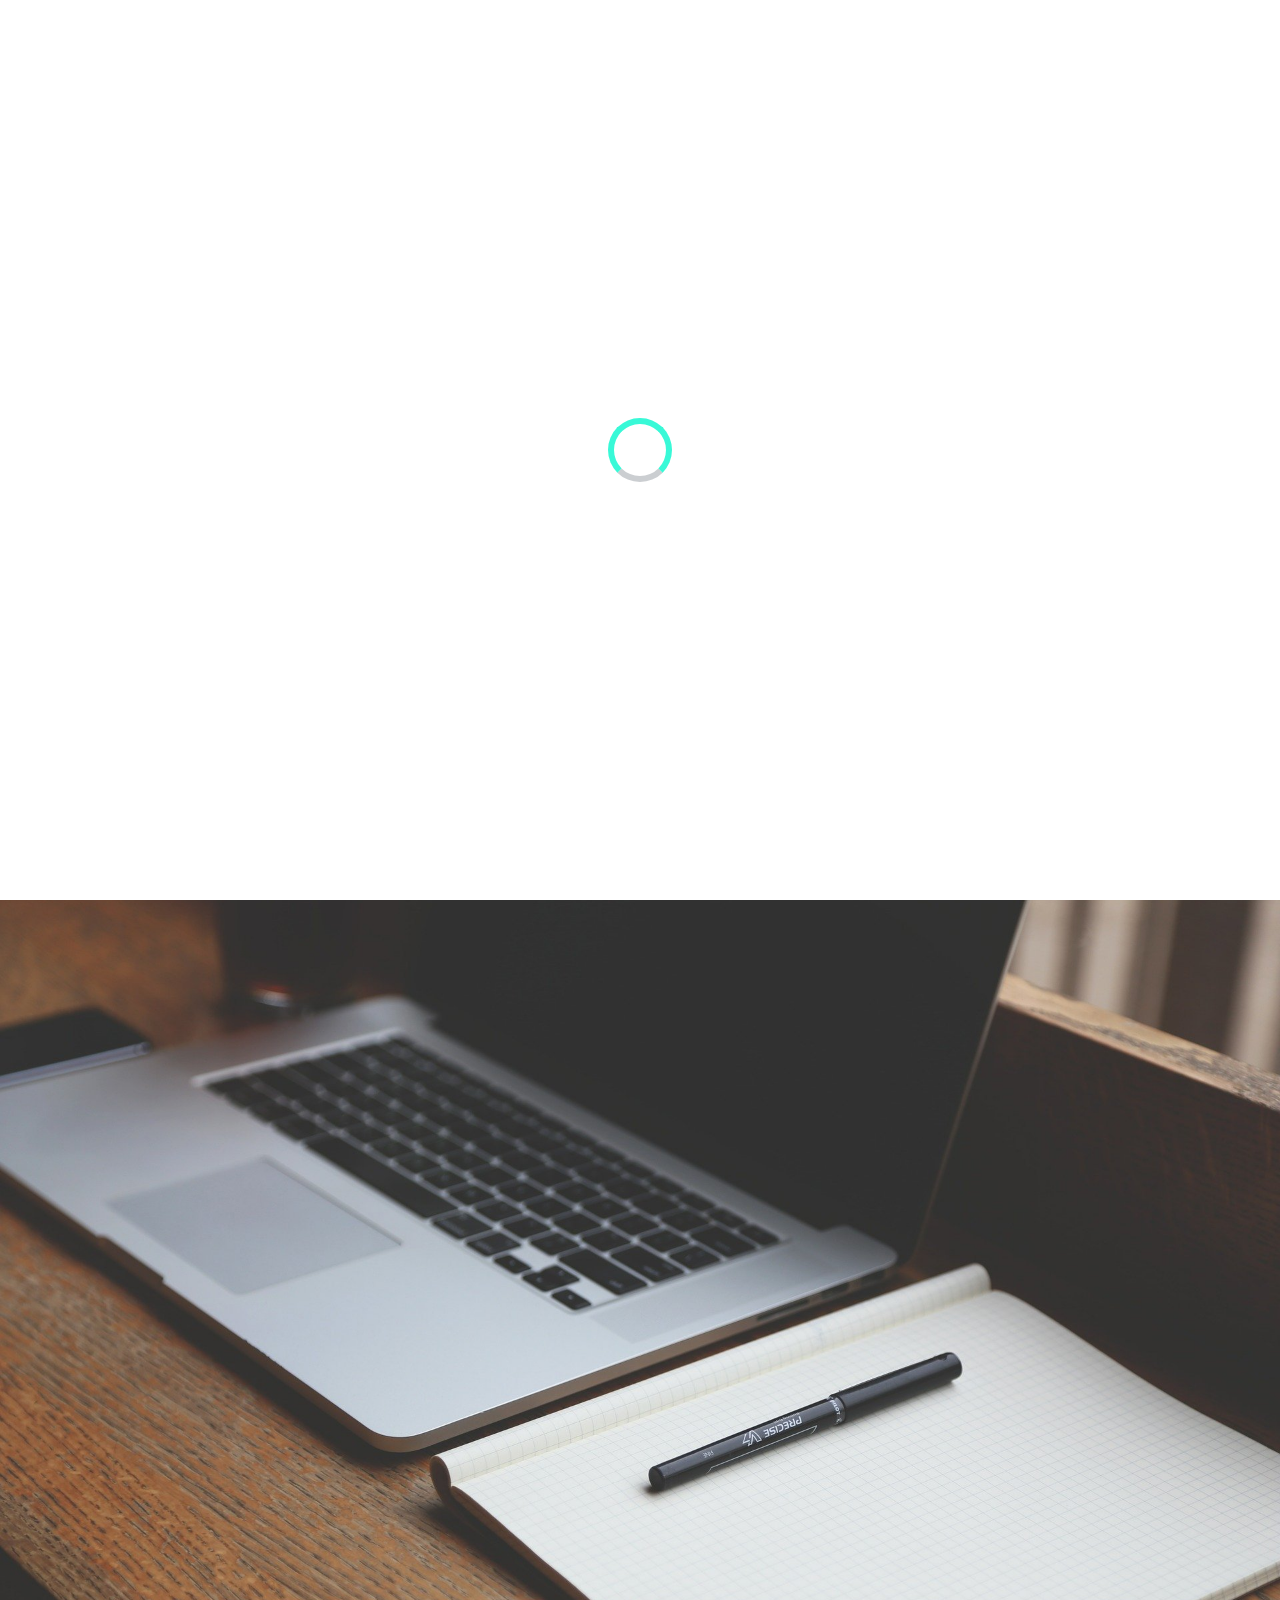
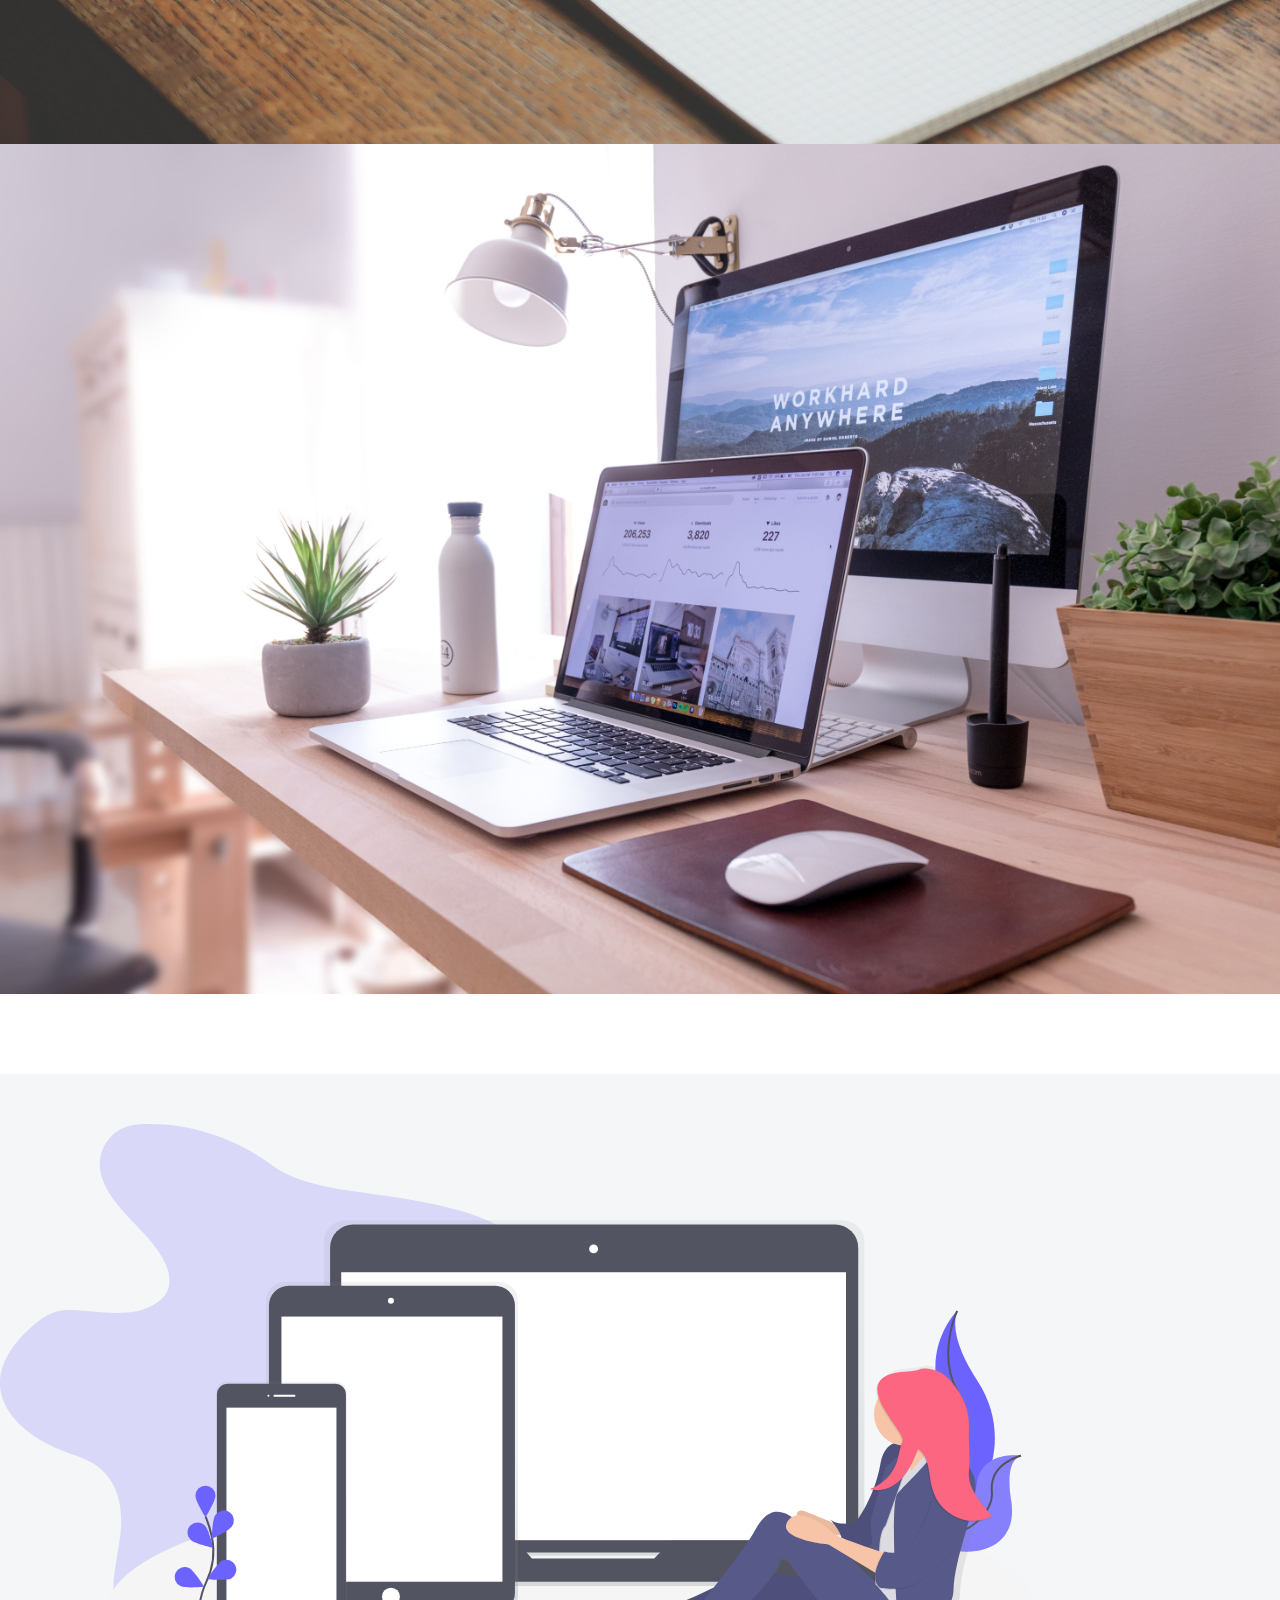
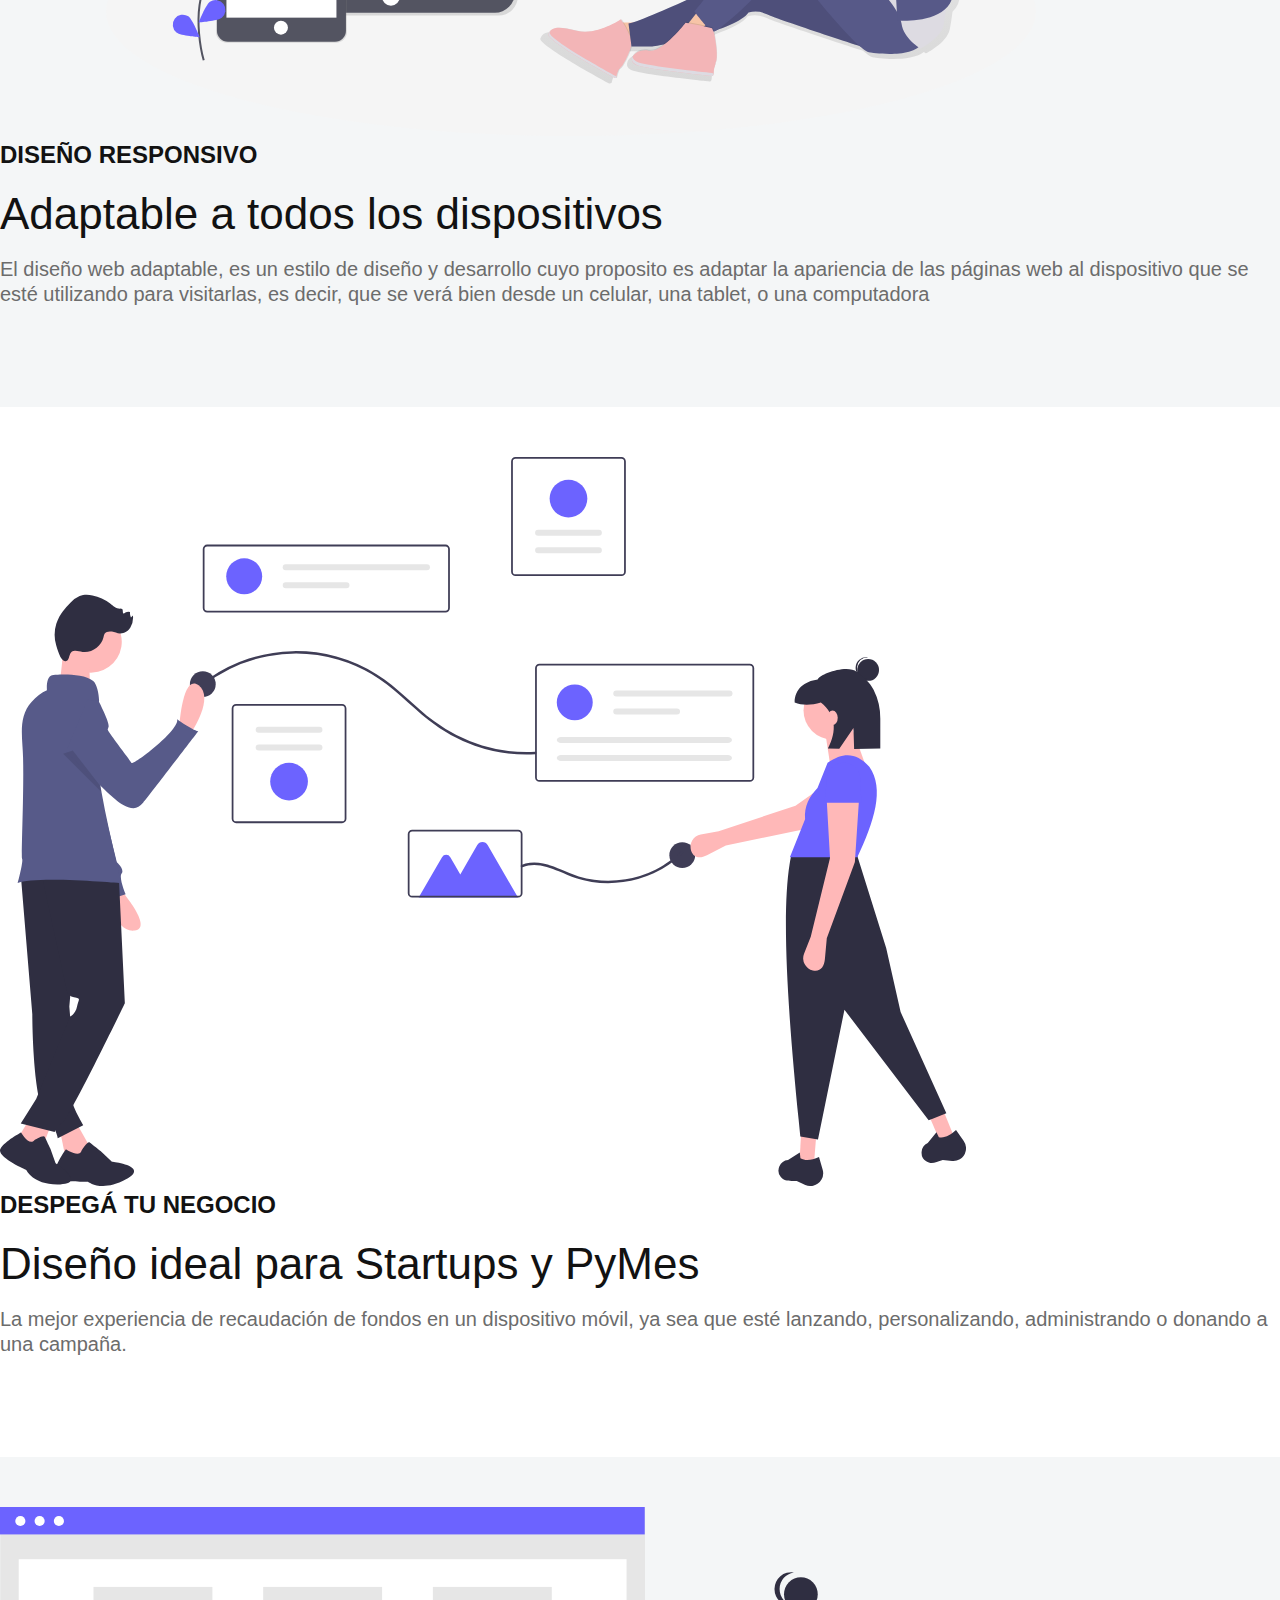
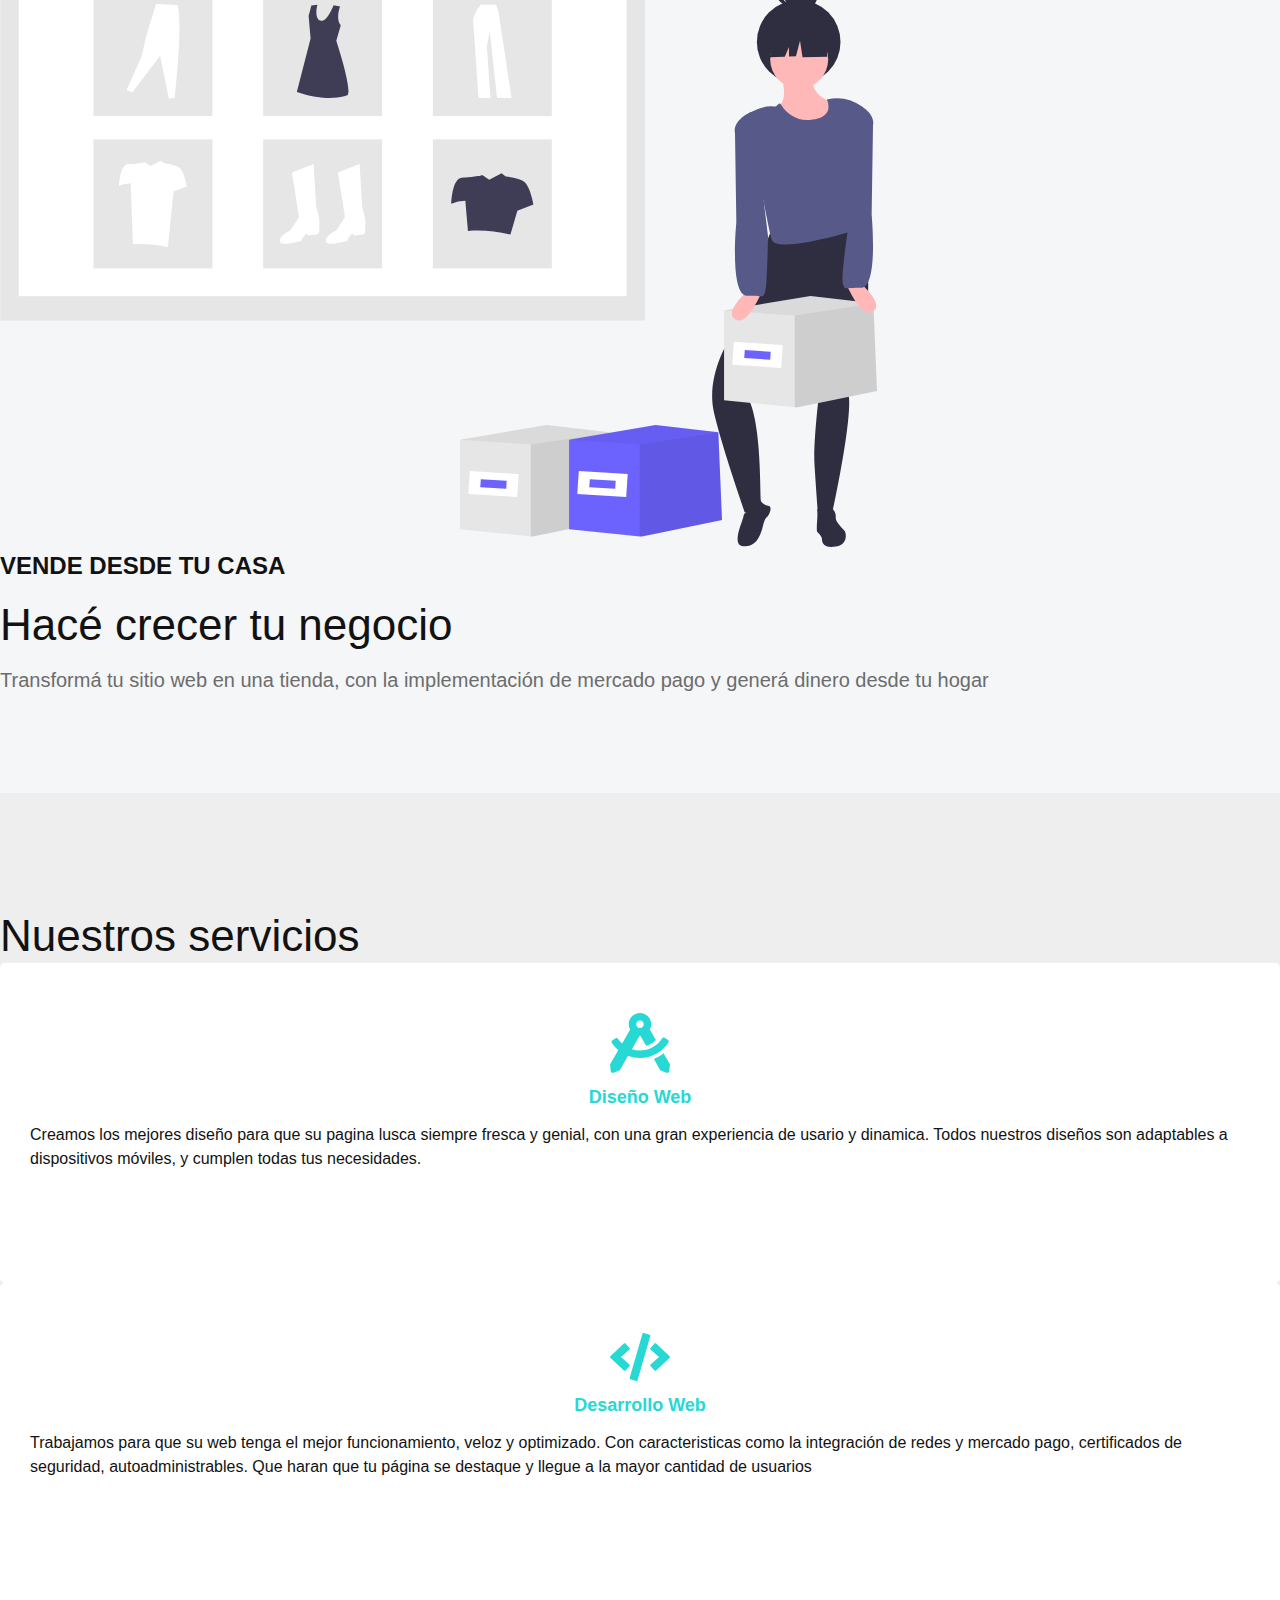
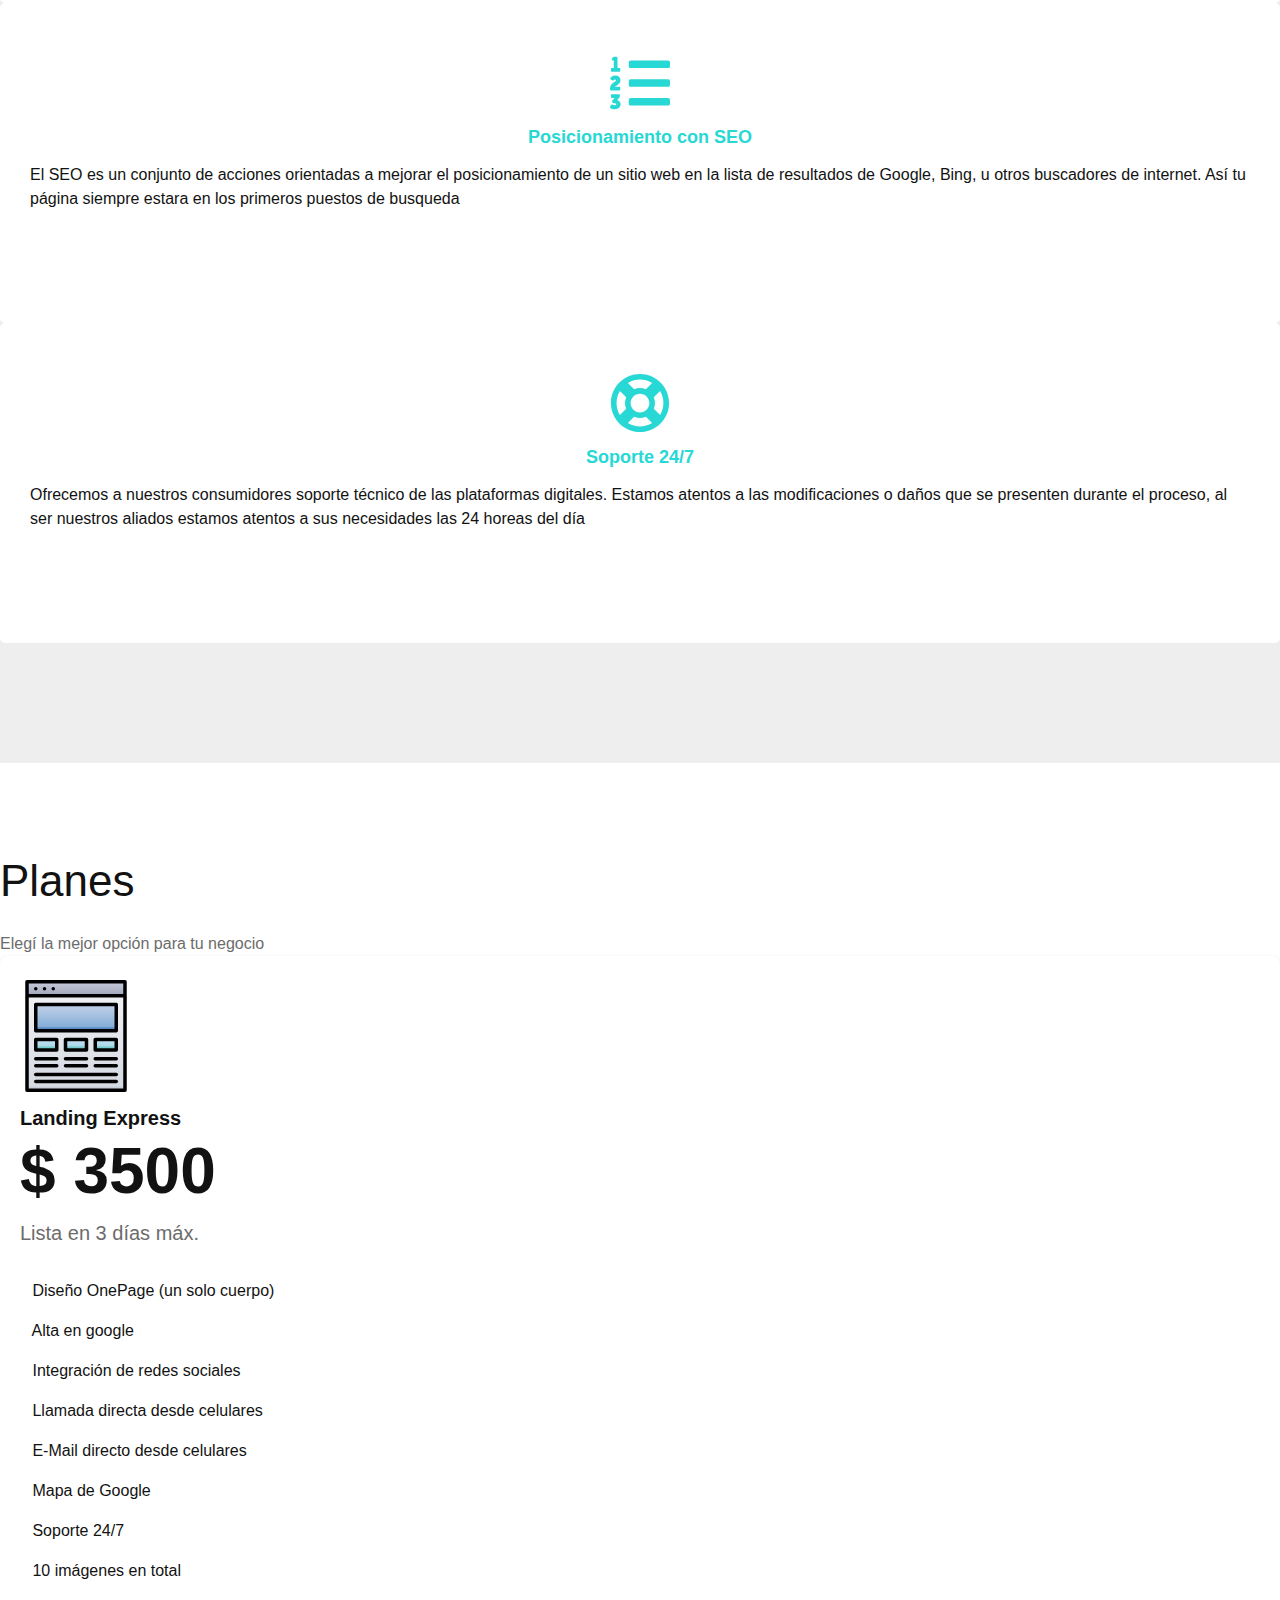
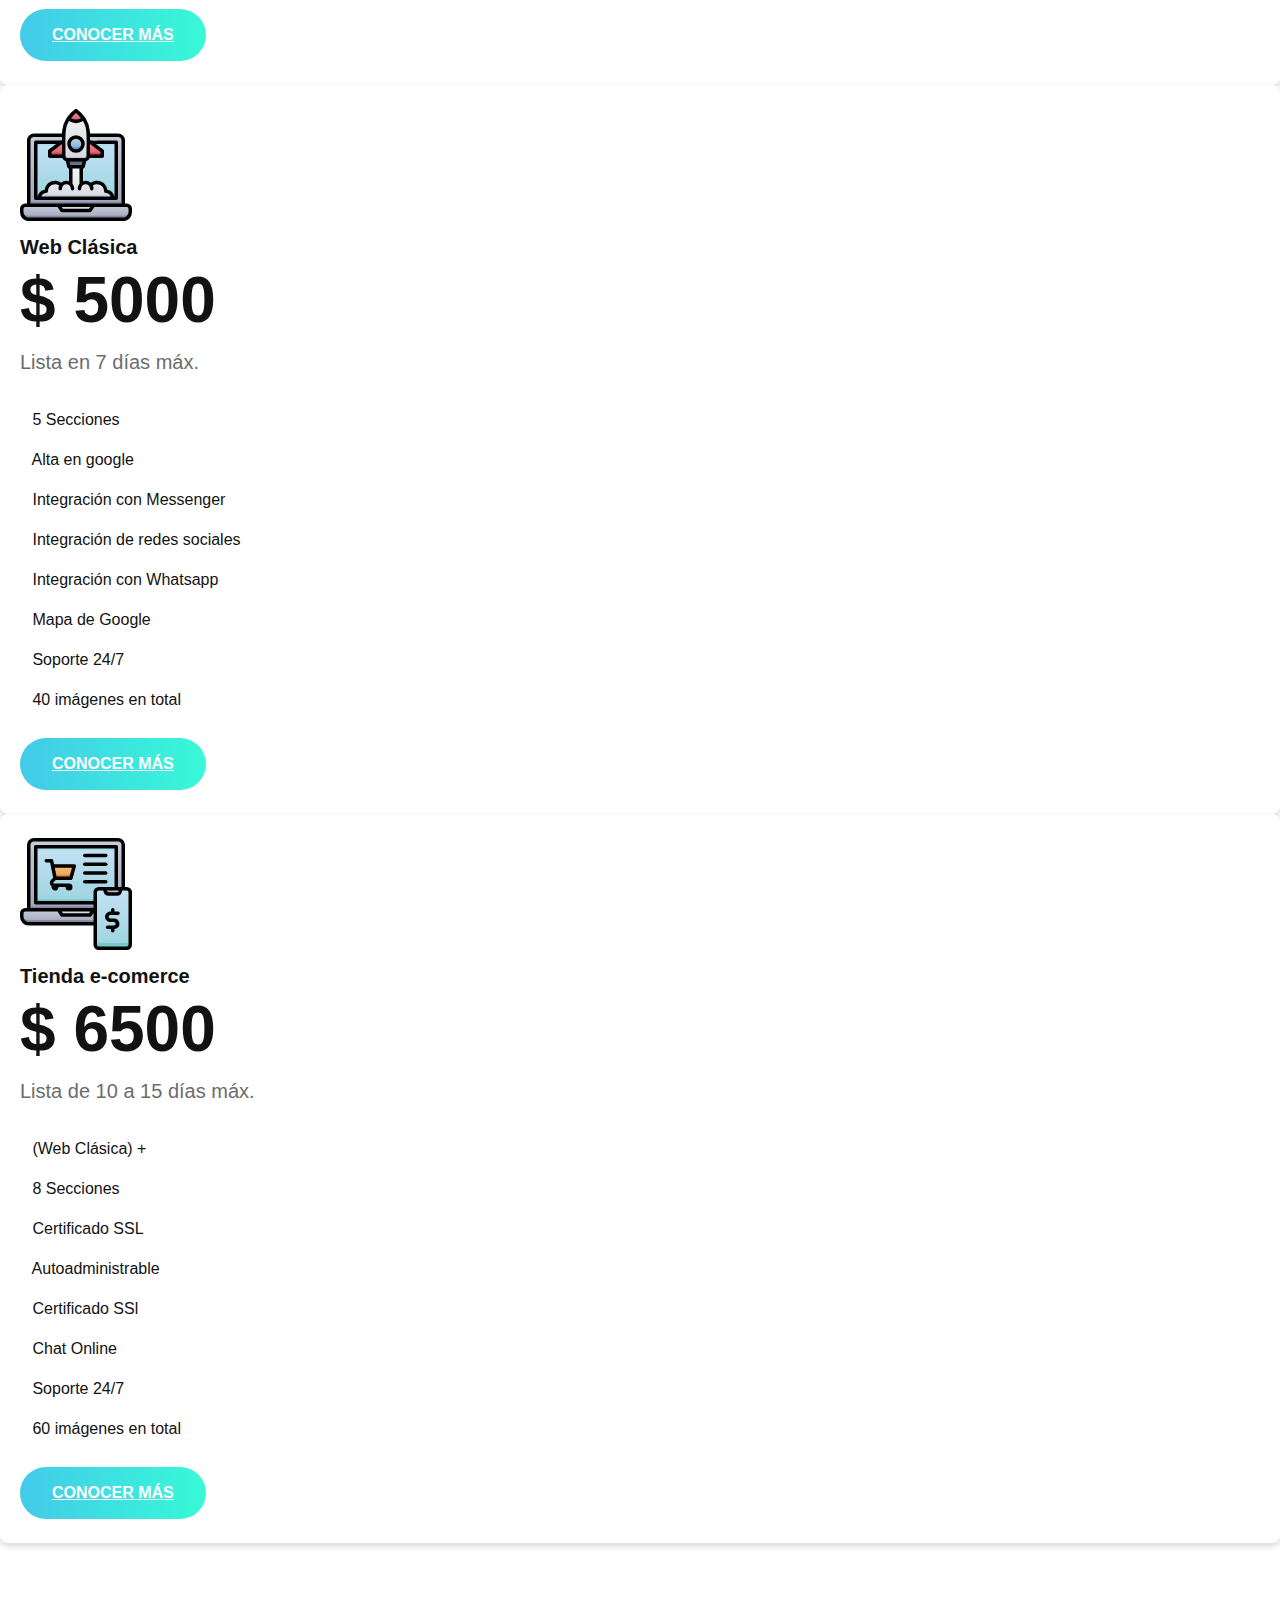
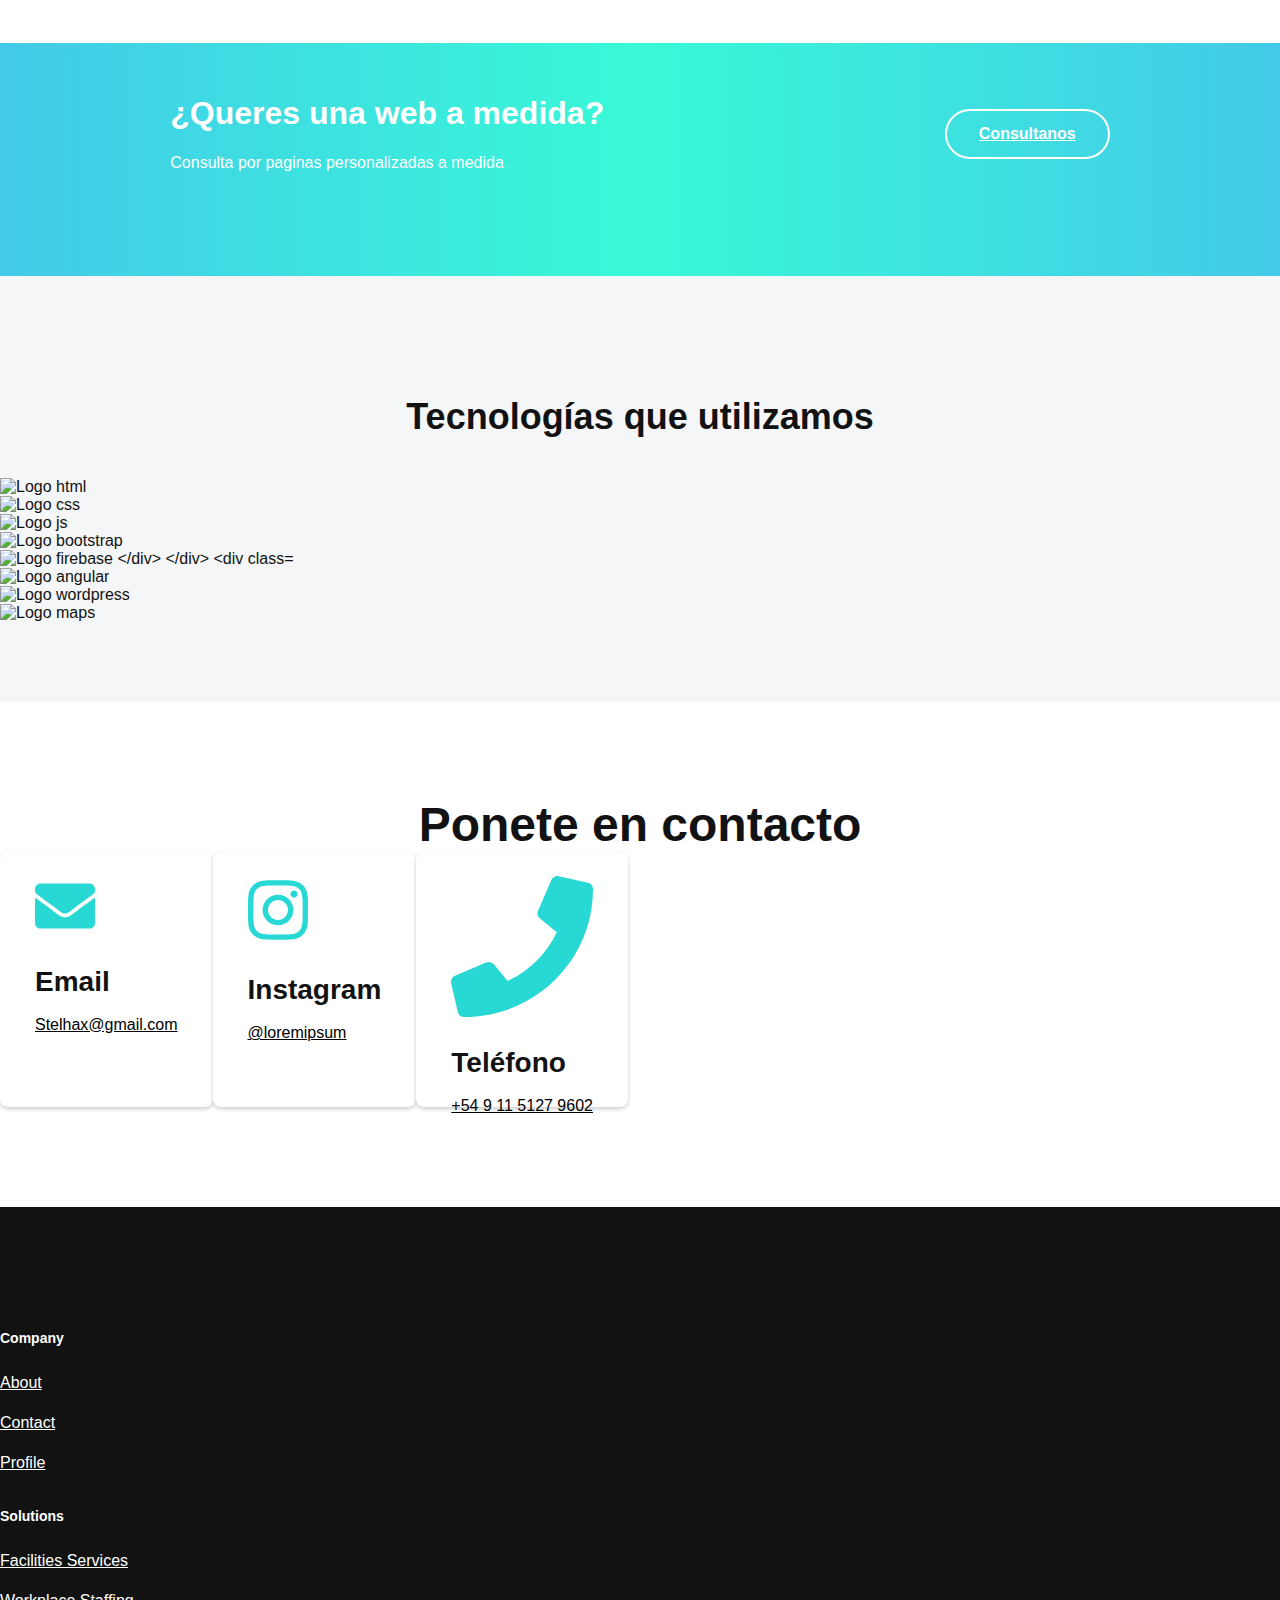
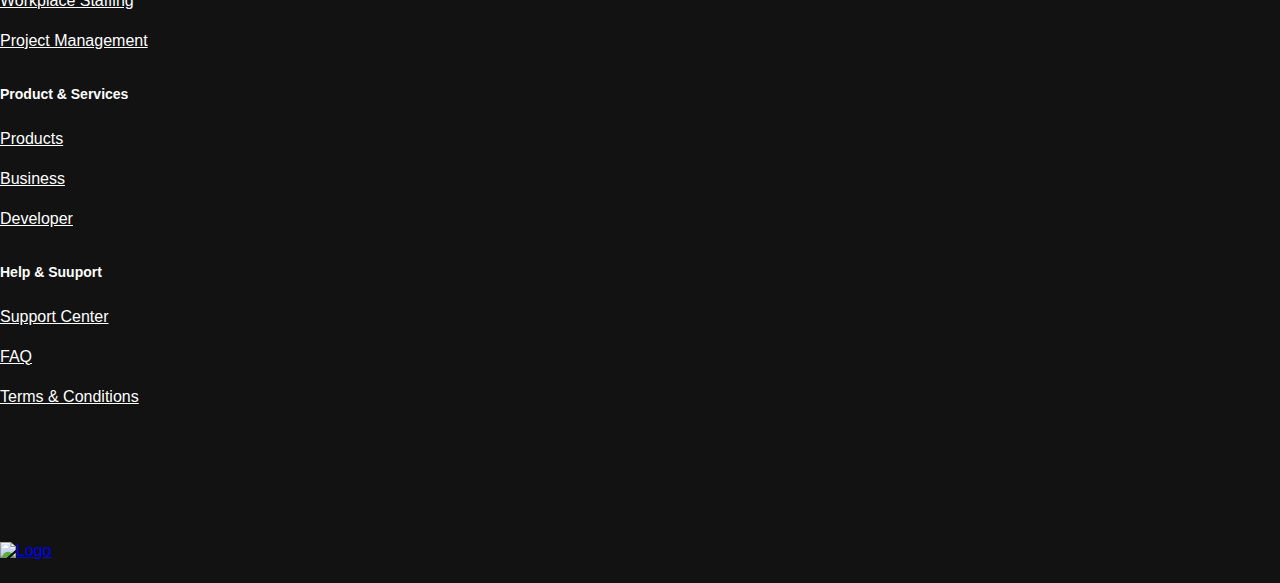
==== index.html @ 71aa69d1 "services" ====
<!doctype html>
<html lang="es">
<head>

<meta charset="utf-8">
<meta name="description" content="Obtené la mejor pagina para tu negocio">
<meta name="viewport" content="width=device-width, initial-scale=1, shrink-to-fit=no">
<meta name="keywords" content=" web, ecomerce, landing, precios, pagina, page, autoadministrable">
<title>Stelhax - Diseño y desarrollo web</title>

<link rel="shortcut icon" href="assets/images/favicon.png" type="image/png">

<link rel="stylesheet" href="assets/css/bootstrap.min.css">

<link rel="stylesheet" href="assets/css/LineIcons.css">

<link rel="stylesheet" href="assets/css/magnific-popup.css">

<link rel="stylesheet" href="assets/css/slick.css">

<link rel="stylesheet" href="assets/css/animate.css">

<link rel="stylesheet" href="assets/css/default.css">

<link rel="stylesheet" href="assets/css/style.css">

<!-- NUESTROS CSS -->
<link rel="stylesheet" href="assets/css/custom.css">

<script type="text/javascript">(function () {
    var ldk = document.createElement('script');
     ldk.type = 'text/javascript'; ldk.async = true; ldk.src = 'https://s.cliengo.com/weboptimizer/5ef833b0fd780a002a8d2fc8/5ef833b1fd780a002a8d2fcb.js'; var s = document.getElementsByTagName('script')[0]; s.parentNode.insertBefore(ldk, s); })();
     </script>
</head>
<body>

<div class="preloader">
<div class="loader">
<div class="ytp-spinner">
<div class="ytp-spinner-container">
<div class="ytp-spinner-rotator">
<div class="ytp-spinner-left">
<div class="ytp-spinner-circle"></div>
</div>
<div class="ytp-spinner-right">
<div class="ytp-spinner-circle"></div>
</div>
</div>
</div>
</div>
</div>
</div>


<section class="header-area">
    <div class="navbar-area navbar-transparent">
    <div class="container">
        <div class="row">
            <div class="col-lg-12">
<nav class="navbar navbar-expand-lg">
<a class="navbar-brand" href="#">
    <img src="assets/images/logo-alt.png" alt="Logo">
</a>
<button class="navbar-toggler" type="button" data-toggle="collapse" data-target="#navbarEight" aria-controls="navbarEight" aria-expanded="false" aria-label="Toggle navigation">
<span class="toggler-icon"></span>
<span class="toggler-icon"></span>
<span class="toggler-icon"></span>
</button>
<div class="collapse navbar-collapse sub-menu-bar" id="navbarEight">
<ul class="navbar-nav ml-auto">
<li class="nav-item active">
<a class="page-scroll" href="https://stelhax.com#home">Inicio</a>
</li>
<li class="nav-item">
<a class="page-scroll" href="https://stelhax.com#about">Acerca de </a>
</li>
<li class="nav-item">
<a class="page-scroll" href="https://stelhax.com#services">Servicios</a>
</li>
<li class="nav-item">
<a class="page-scroll" href="https://stelhax.com#pricing">Precios</a>
</li>
<li class="nav-item">
<a class="page-scroll" href="https://stelhax.com#contact">Contacto</a>
</li>
</ul>
</div>
</nav> 
</div>
</div> 
</div> 
</div> 
<div id="home" class="slider-area slider-3">
    <div class="bd-example">
<div id="carouselOne" class="carousel slide" data-ride="carousel">
    <ol class="carousel-indicators">
<li data-target="#carouselOne" data-slide-to="0" class="active"></li>
<li data-target="#carouselOne" data-slide-to="1"></li>
<li data-target="#carouselOne" data-slide-to="2"></li>
</ol>
<div class="carousel-inner">
<div class="carousel-item bg_cover active" style="background-image: url(assets/images/slider-1.jpg)">
<div class="carousel-caption"> 
</div> 
</div> 
<div class="carousel-item bg_cover" style="background-image: url(assets/images/slider-2.jpg)">
<div class="carousel-caption"> 
</div> 
</div> 
<div class="carousel-item bg_cover" style="background-image: url(assets/images/slider-3.jpg)">
<div class="carousel-caption"> 
</div> 
</div>
<div class="banner-text"> 
    <h1 class="carousel-title">Creamos tu página web</h1>
    <div class="carousel-btn rounded-buttons">
        <a class="main-btn rounded-three" href="stehax.com#pricing">Planes</a>
        <a class="main-btn rounded-one" href="stehax.com#contact">Contacto</a>
    </div>
</div> 
</div> 
<a class="carousel-control-prev" href="#carouselOne" role="button" data-slide="prev">
<i class="lni-arrow-left-circle"></i>
</a>
<a class="carousel-control-next" href="#carouselOne" role="button" data-slide="next">
<i class="lni-arrow-right-circle"></i>
</a>
</div> 
</div> 
</div>
</section>

<section id="about" class="about-area-3">
<div class="container">
<div class="row align-items-center">
<div class="col-lg-6">
<div class="image mt-50 wow fadeInLeft" data-wow-duration="1.5s" data-wow-delay="0.6s" data-wow-offset="50">
<img src="assets/images/undraw_web_devices_ad58.svg" alt="about-respoonsive">
</div> 
</div>
<div class="col-lg-6">
<div class="about-content mt-45 wow fadeInRight" data-wow-duration="1.5s" data-wow-delay="0.6s" data-wow-offset="50">
<h5 class="sub-title">Diseño Responsivo</h5>
<h3 class="about-title">Adaptable a todos los dispositivos</h3>
<p class="text">El diseño web adaptable, es un estilo de diseño y desarrollo cuyo proposito es  adaptar la apariencia de las páginas web al dispositivo que se esté utilizando para visitarlas, es decir, que se verá bien desde un celular, una tablet, o una computadora</p>
</div> 
</div>
</div> 
</div> 
</section>


<section class="about-area-3 about-area-bg-3">
<div class="container">
<div class="row align-items-center">
<div class="col-lg-6 order-lg-last">
<div class="image mt-50 wow fadeInRight" data-wow-duration="1.5s" data-wow-delay="0.6s">
<img src="assets/images/undraw_online_connection_6778.svg" alt="about-startup">
</div> 
</div>
<div class="col-lg-6 order-lg-first">
<div class="about-content mt-45 wow fadeInLeft" data-wow-duration="1.5s" data-wow-delay="0.6s">
<h5 class="sub-title">Despegá tu negocio</h5>
<h3 class="about-title">Diseño ideal para Startups y PyMes</h3>
<p class="text">La mejor experiencia de recaudación de fondos en un dispositivo móvil, ya sea que esté lanzando, personalizando, administrando o donando a una campaña.</p>
</div> 
</div>
</div> 
</div> 
</section>

<section id="about" class="about-area-3">
    <div class="container">
    <div class="row align-items-center">
    <div class="col-lg-6">
    <div class="image mt-50 wow fadeInLeft" data-wow-duration="1.5s" data-wow-delay="0.6s" data-wow-offset="50">
    <img src="assets/images/undraw_web_shopping_dd4l.svg" alt="about-tienda">
    </div> 
    </div>
    <div class="col-lg-6">
    <div class="about-content mt-45 wow fadeInRight" data-wow-duration="1.5s" data-wow-delay="0.6s" data-wow-offset="50">
    <h5 class="sub-title">Vende desde tu casa</h5>
    <h3 class="about-title">Hacé crecer tu negocio</h3>
    <p class="text">Transformá tu sitio web en una tienda, con la implementación de mercado pago y generá dinero desde tu hogar </p>
    </div> 
    </div>
    </div> 
    </div> 
    </section>

<section id="services" class="services-area ">
<div class="container">
<div class="row justify-content-center">
<div class="col-lg-6">
<div class="section-title text-center pb-20">
<h3 class="title">Nuestros servicios</h3>
</div> 
</div>
</div> 
<div class="row">
<div class="col-lg-6 col-md-12">
<div class="single-services mt-30 wow fadeInUp" data-wow-duration="1.5s" data-wow-delay="0.2s">
<div class="services-icon">
<img src="assets/images/drafting-compass-solid.svg" class="icon-service" alt="logo design">
<h5 class="services-title">Diseño Web</h5>
</div>
<div class="services-content">
<p class="text">Creamos los mejores diseño para que su pagina lusca siempre fresca y genial, con una gran experiencia de usario y dinamica. Todos nuestros diseños son adaptables a dispositivos móviles, y cumplen todas tus necesidades.</p>
</div>
</div> 
</div>
<div class="col-lg-6 col-md-12">
<div class="single-services mt-30 wow fadeInUp" data-wow-duration="1.5s" data-wow-delay="0.4s">
<div class="services-icon">
<img src="assets/images/code-solid.svg" class="icon-service" alt="logo dev">
<h5 class="services-title">Desarrollo Web</h5>
</div>
<div class="services-content">
<p class="text">Trabajamos para que su web tenga el mejor funcionamiento, veloz y optimizado. Con caracteristicas como la integración de redes y mercado pago, certificados  de seguridad, autoadministrables. Que haran que tu página se destaque y llegue a la mayor cantidad de usuarios</p>
</div>
</div> 
</div>
<div class="col-lg-6 col-md-12">
<div class="single-services mt-30 wow fadeInUp" data-wow-duration="1.5s" data-wow-delay="0.7s">
<div class="services-icon">
<img src="assets/images/list-ol-solid.svg" class="icon-service" alt="logo SEO">
<h5 class="services-title">Posicionamiento con SEO</h5>
</div>
<div class="services-content">
<p class="text">El SEO es un conjunto de acciones orientadas a mejorar el posicionamiento de un sitio web en la lista de resultados de Google, Bing, u otros buscadores de internet.​ Así tu página siempre estara en los primeros puestos de busqueda</p>
</div>
</div> 
</div>
<div class="col-lg-6 col-md-12">
<div class="single-services mt-30 wow fadeInUp" data-wow-duration="1.5s" data-wow-delay="0.2s">
<div class="services-icon">
<img src="assets/images/life-ring-regular.svg" class="icon-service" alt="logo support">
<h5 class="services-title">Soporte 24/7</h5>
</div>
<div class="services-content">
<p class="text">Ofrecemos a nuestros consumidores soporte técnico de las plataformas digitales. Estamos atentos a las modificaciones o daños que se presenten durante el proceso, al ser nuestros aliados estamos atentos a sus necesidades las 24 horeas del día </p>
</div>
</div> 
</div>
</div> 
</div> 
</section>


<section id="pricing" class="pricing-area pricing-2">
<div class="container">
<div class="row justify-content-center">
<div class="col-lg-6">
<div class="section-title text-center pb-20">
<h3 class="title">Planes</h3>
<p class="text">Elegí la mejor opción para tu negocio</p>
</div> 
</div>
</div> 
<div class="row justify-content-center">
<div class="col-lg-4 col-md-7 col-sm-9">
<div class="pricing-style-two mt-40 wow fadeIn" data-wow-duration="1.5s" data-wow-delay="0.2s">
<div class="pricing-icon text-center">
<img src="assets/images/Website.svg" class="svg-about" alt="landing icon">
</div>
<div class="pricing-header text-center">
<h5 class="sub-title type-page">Landing Express</h5>
<span class="price">$ 3500</span>
<p class="year">Lista en 3 días máx.</p>
</div>
<div class="pricing-list">
<ul>
<li><i class="lni-check-mark-circle"></i> Diseño OnePage (un solo cuerpo) </li>
<li><i class="lni-check-mark-circle"></i> Alta en google</li>
<li><i class="lni-check-mark-circle"></i> Integración de redes sociales</li>
<li><i class="lni-check-mark-circle"></i> Llamada directa desde celulares</li>
<li><i class="lni-check-mark-circle"></i> E-Mail directo desde celulares</li>
<li><i class="lni-check-mark-circle"></i> Mapa de Google</li>
<li><i class="lni-check-mark-circle"></i> Soporte 24/7</li>
<li><i class="lni-check-mark-circle"></i> 10 imágenes en total</li>
</ul>
</div>
<div class="pricing-btn rounded-buttons text-center">
<a class="main-btn rounded-three" href="https://stelhax.com#contact">Conocer más</a>
</div>
</div> 
</div>
<div class="col-lg-4 col-md-7 col-sm-9">
<div class="pricing-style-two mt-40 wow fadeIn" data-wow-duration="1.5s" data-wow-delay="0.5s">
    <div class="pricing-icon text-center">
        <img src="assets/images/Startup.svg" class="svg-about" alt="web classic logo">
    </div>
    <div class="pricing-header text-center">
        <h5 class="sub-title type-page">Web Clásica</h5>
        <span class="price ">$ 5000</span>
        <p class="year">Lista en 7 días máx.</p>
    </div>
    <div class="pricing-list">
        <ul>
            <li><i class="lni-check-mark-circle"></i> 5 Secciones</li>
            <li><i class="lni-check-mark-circle"></i> Alta en google</li>
            <li><i class="lni-check-mark-circle"></i> Integración con Messenger</li>
            <li><i class="lni-check-mark-circle"></i> Integración de redes sociales</li>
            <li><i class="lni-check-mark-circle"></i> Integración con Whatsapp</li>
            <li><i class="lni-check-mark-circle"></i> Mapa de Google</li>
            <li><i class="lni-check-mark-circle"></i> Soporte 24/7</li>
            <li><i class="lni-check-mark-circle"></i> 40 imágenes en total</li>
</ul>
</div>
<div class="pricing-btn rounded-buttons text-center">
    <a class="main-btn rounded-three" href="https://stelhax.com#contact">Conocer más</a>
</div>
</div> 
</div>
<div class="col-lg-4 col-md-7 col-sm-9">
    <div class="pricing-style-two mt-40 wow fadeIn" data-wow-duration="1.5s" data-wow-delay="0.8s">
        <div class="pricing-icon text-center">
            <img src="assets/images/Online Shoping.svg" class="svg-about" alt="ecomerce logo">
        </div>
        <div class="pricing-header text-center">
            <h5 class="sub-title type-page">Tienda e-comerce</h5>
            <span class="price">$ 6500</span>
            <p class="year">Lista de 10 a 15 días máx.</p>
        </div>
        <div class="pricing-list">
            <ul>
                <li><i class="lni-check-mark-circle"></i> (Web Clásica) +</li>
                <li><i class="lni-check-mark-circle"></i> 8 Secciones</li>
<li><i class="lni-check-mark-circle"></i> Certificado  SSL</li>
<li><i class="lni-check-mark-circle"></i> Autoadministrable</li>
<li><i class="lni-check-mark-circle"></i> Certificado SSl</li>
<li><i class="lni-check-mark-circle"></i> Chat Online</li>
<li><i class="lni-check-mark-circle"></i> Soporte 24/7</li>
<li><i class="lni-check-mark-circle"></i> 60 imágenes en total</li>
</ul>
</div>
<div class="pricing-btn rounded-buttons text-center">
<a class="main-btn rounded-three" href="https://stelhax.com#contact">Conocer más</a>
</div>
</div> 
</div>
</div> 
</div> 
</section>


<section id="call-action" class="call-action-area call-action-3">
<div class="container custom">
<div class="call-action-content mt-45">
<h3 class="action-title">¿Queres una web a medida?</h3>
<p class="text">Consulta por paginas personalizadas a medida </p>
</div> 
<a href="https://stelhax.com#contact" class="contact-btn">Consultanos</a>
</div>  
</section>

<!-- <section id="testimonial" class="testimonial-area testimonial-2">
<div class="container">
<div class="row justify-content-center">
<div class="col-lg-6">
<div class="section-title text-center pb-20">
<h3 class="title">Testimonial</h3>
<p class="text">Stop wasting time and money designing and managing a website that doesn’t get results. Happiness guaranteed!</p>
</div> 
</div>
</div> 
<div class="row">
<div class="col-lg-12">
<div class="row testimonial-active-2">
<div class="col-lg-4">
<div class="single-testimonial mt-30 mb-30 text-center">
<div class="testimonial-image">
<img src="assets/images/author-3.jpg" alt="Author">
</div>
<div class="testimonial-content">
<p class="text">Stop wasting time and money designing and managing a website that doesn’t get results. Happiness guaranteed! Stop wasting time and money designing and managing a website that doesn’t get results. Happiness guaranteed!</p>
<h6 class="author-name">Isabela Moreira</h6>
<span class="sub-title">CEO, GrayGrids</span>
</div>
</div> 
</div>
<div class="col-lg-4">
<div class="single-testimonial mt-30 mb-30 text-center">
<div class="testimonial-image">
<img src="assets/images/author-1.jpg" alt="Author">
</div>
<div class="testimonial-content">
<p class="text">Stop wasting time and money designing and managing a website that doesn’t get results. Happiness guaranteed! Stop wasting time and money designing and managing a website that doesn’t get results. Happiness guaranteed!</p>
<h6 class="author-name">Fiona</h6>
<span class="sub-title">Lead Designer, UIdeck</span>
</div>
</div> 
</div>
<div class="col-lg-4">
<div class="single-testimonial mt-30 mb-30 text-center">
<div class="testimonial-image">
<img src="assets/images/author-2.jpg" alt="Author">
</div>
<div class="testimonial-content">
<p class="text">Stop wasting time and money designing and managing a website that doesn’t get results. Happiness guaranteed! Stop wasting time and money designing and managing a website that doesn’t get results. Happiness guaranteed!</p>
<h6 class="author-name">Elon Musk</h6>
<span class="sub-title">CEO, SpaceX</span>
</div>
</div> 
</div>
</div> 
</div>
</div> 
</div> 
</section> -->

<section id="client" class="client-logo-area client-logo-2">
<h2 class="title-techs">Tecnologías que utilizamos</h2>
<div class="container">
<div class="row client-active">
<div class="col-lg-3">
<div class="single-client text-center">
<img src="assets/images/client_logo_01.png" alt="Logo html">
</div> 
</div>
<div class="col-lg-3">
<div class="single-client text-center">
<img src="assets/images/client_logo_02.png" alt="Logo css">
</div> 
</div>
<div class="col-lg-3">
<div class="single-client text-center">
<img src="assets/images/client_logo_03.png" alt="Logo js">
</div> 
</div>
<div class="col-lg-3">
<div class="single-client text-center">
<img src="assets/images/client_logo_04.png" alt="Logo bootstrap">
</div> 
</div>
<div class="col-lg-3">
<div class="single-client text-center">
<img src="assets/images/client_logo_05.png" alt="Logo firebase
</div> 
</div>
<div class="col-lg-3">
<div class="single-client text-center">
<img src="assets/images/client_logo_06.png" alt="Logo angular">
</div> 
</div>
<div class="col-lg-3">
<div class="single-client text-center">
<img src="assets/images/client_logo_07.png" alt="Logo wordpress">
</div> 
</div>
<div class="col-lg-3">
<div class="single-client text-center">
<img src="assets/images/client_logo_08.png" alt="Logo maps">
</div> 
</div>
</div> 
</div> 
</section>


<section id="contact" class="contact-area">
<h3 class="title-contact">Ponete en contacto</h3>
<div class="container">
<div class="col-lg-4">

<div class="single-contact-box mt-50 text-center wow fadeInUp" data-wow-duration="1.5s" data-wow-delay="0.2s">
<img src="assets/images/envelope-solid.svg" alt="mail-icon" class="icon-contact">
<div class="box-content">
<h4 class="box-title">Email</h4>
<p class="text"><a href="mailto:stelhaxweb@gmail.com" target="blank" class="link-contact"> Stelhax@gmail.com</a></p>
</div>
</div> 

</div>
<div class="col-lg-4">

<div class="single-contact-box mt-50 text-center wow fadeInUp" data-wow-duration="1.5s" data-wow-delay="0.8s">
<img src="assets/images/instagram-brands.svg" alt="ig-icon" class="icon-contact">
<div class="box-content">
<h4 class="box-title">Instagram</h4>
<p class="text"><a href="@stelhaxwebs" target="blank" class="link-contact">@loremipsum</a></p>
</div>
</div> 

</div>
<div class="col-lg-4">

<div class="single-contact-box mt-50 text-center wow fadeInUp" data-wow-duration="1.5s" data-wow-delay="0.5s">
<img src="assets/images/phone-solid.svg" alt="" class="phone-icon">
<div class="box-content">
<h4 class="box-title">Teléfono</h4>
<p class="text"><a href="tel:+5491182343555" target="blank" class="link-contact">+54 9 11 5127 9602</a></p>
</div>
</div> 

</div>
</div>  
</div> 
</section>


<footer id="footer" class="footer-area footer-dark">
<div class="footer-widget">
<div class="container">
<div class="row">
<div class="col-lg-3 col-sm-6">
<div class="footer-link">
<h6 class="footer-title">Company</h6>
<ul>
<li><a href="#">About</a></li>
<li><a href="#">Contact</a></li>
<li><a href="#">Profile</a></li>
</ul>
</div> 
</div>
<div class="col-lg-3 col-sm-6">
<div class="footer-link">
<h6 class="footer-title">Solutions</h6>
<ul>
<li><a href="#">Facilities Services</a></li>
<li><a href="#">Workplace Staffing</a></li>
<li><a href="#">Project Management</a></li>
</ul>
</div> 
</div>
<div class="col-lg-3 col-sm-6">
<div class="footer-link">
<h6 class="footer-title">Product & Services</h6>
<ul>
<li><a href="#">Products</a></li>
<li><a href="#">Business</a></li>
<li><a href="#">Developer</a></li>
</ul>
</div> 
</div>
<div class="col-lg-3 col-sm-6">
<div class="footer-link">
<h6 class="footer-title">Help & Suuport</h6>
<ul>
<li><a href="#">Support Center</a></li>
<li><a href="#">FAQ</a></li>
<li><a href="#">Terms & Conditions</a></li>
</ul>
</div> 
</div>
</div> 
</div> 
</div> 
<div class="footer-copyright">
<div class="container">
<div class="row align-items-center">
<div class="col-lg-2">
<div class="footer-logo text-center mt-10">
<a href="https://stelhax.com"><img src="assets/images/favicon2.png" alt="Logo"></a>
</div> 
</div>
</div> 
</div> 
</footer>



<a href="stehax.com#home" class="btn-up animado"><img src="assets/fonts/chevron-up-solid.svg" alt="up" class="svg-u"></a>




<script src="assets/js/vendor/modernizr-3.6.0.min.js"></script>
<script src="assets/js/vendor/jquery-1.12.4.min.js"></script>

<script src="assets/js/bootstrap.min.js"></script>
<script src="assets/js/popper.min.js"></script>

<script src="assets/js/slick.min.js"></script>

<script src="assets/js/isotope.pkgd.min.js"></script>

<script src="assets/js/imagesloaded.pkgd.min.js"></script>

<script src="assets/js/jquery.magnific-popup.min.js"></script>

<script src="assets/js/scrolling-nav.js"></script>
<script src="assets/js/jquery.easing.min.js"></script>

<!-- <script src="assets/js/ajax-contact.js"></script> -->

<script src="assets/js/wow.min.js"></script>

<script src="assets/js/main.js"></script>


<!-- The core Firebase JS SDK is always required and must be listed first -->
<!-- <script src="https://www.gstatic.com/firebasejs/7.15.5/firebase-app.js"></script> -->

<!-- TODO: Add SDKs for Firebase products that you want to use
     https://firebase.google.com/docs/web/setup#available-libraries -->
<!-- <script src="https://www.gstatic.com/firebasejs/7.15.5/firebase-firestore.js"></script>
 <script src="https://www.gstatic.com/firebasejs/7.15.5/firebase-analytics.js"></script>

<script>
  // Your web app's Firebase configuration
  var firebaseConfig = {
    apiKey: "AIzaSyBj5hMoKqc6K-N7N-VMP5W_BOxeMyl-xoM",
    authDomain: "stelhax-clientes.firebaseapp.com",
    databaseURL: "https://stelhax-clientes.firebaseio.com",
    projectId: "stelhax-clientes",
    storageBucket: "stelhax-clientes.appspot.com",
    messagingSenderId: "14594312933",
    appId: "1:14594312933:web:064bc51cdc8a8a200a620c",
    measurementId: "G-M3KE6XX4VR"
  };
  // Initialize Firebase
  firebase.initializeApp(firebaseConfig);
  firebase.analytics();
</script> -->
  <script src="assets/js/custom.js"></script> 
</body>
</html>
---- assets/css/style.css ----
/*-----------------------------------------------------------------------------------

    Template Name: Smart - Muultipurpose Landing Page Template
    Template URL: uideck.com/templates/smart
    Description: Smart - Muultipurpose Landing Page Template
    Author: UIdeck
    Author URL: https://uideck.com/
    Support: https://uideck.com/support/
    Version: 1.0

-----------------------------------------------------------------------------------

    CSS INDEX
    ===================

    01. Theme default CSS
	02. Header
    03. Hero
	04. Footer

-----------------------------------------------------------------------------------*/
/*===========================
      1. COMMON css 
===========================*/
html{
  scroll-behavior: smooth;
}
@import url("https://fonts.googleapis.com/css?family=Poppins:300,400,500,600,700,800");
body {
  font-family: "Poppins", sans-serif;
  font-weight: normal;
  font-style: normal;
  color: #121212;
  overflow-x: hidden; }

* {
  margin: 0;
  padding: 0;
  -webkit-box-sizing: border-box;
  -moz-box-sizing: border-box;
  box-sizing: border-box; }

img {
  max-width: 100%; }

a:focus,
input:focus,
textarea:focus,
button:focus {
  text-decoration: none;
  outline: none; }

a:focus,
a:hover {
  text-decoration: none; }

i,
span,
a {
  display: inline-block; }

h1,
h2,
h3,
h4,
h5,
h6 {
  font-family: "Poppins", sans-serif;
  font-weight: 600;
  color: #121212;
  margin: 0px; }

h1 {
  font-size: 48px; }

h2 {
  font-size: 36px; }

h3 {
  font-size: 28px; }

h4 {
  font-size: 22px; }

h5 {
  font-size: 18px; }

h6 {
  font-size: 16px; }

ul, ol {
  margin: 0px;
  padding: 0px;
  list-style-type: none; }

p {
  font-size: 16px;
  font-weight: 400;
  line-height: 24px;
  color: #121212;
  margin: 0px; }

.bg_cover {
  background-position: center center;
  background-size: cover;
  background-repeat: no-repeat;
  width: 100%;
  height: 100%; }

/*==== Section Title =====*/
.section-title .title {
  font-size: 44px;
  font-weight: 500;
  color: #121212;
  line-height: 55px; }
  @media (max-width: 767px) {
    .section-title .title {
      font-size: 30px;
      line-height: 35px; } }
.section-title .text {
  font-size: 16px;
  line-height: 24px;
  color: #6c6c6c;
  margin-top: 24px; }

/*===== All Preloader Style =====*/
.preloader {
  /* Body Overlay */
  position: fixed;
  top: 0;
  left: 0;
  display: table;
  height: 100%;
  width: 100%;
  /* Change Background Color */
  background: #fff;
  z-index: 99999; }
  .preloader .loader {
    display: table-cell;
    vertical-align: middle;
    text-align: center; }
    .preloader .loader .ytp-spinner {
      position: absolute;
      left: 50%;
      top: 50%;
      width: 64px;
      margin-left: -32px;
      z-index: 18;
      pointer-events: none; }
      .preloader .loader .ytp-spinner .ytp-spinner-container {
        pointer-events: none;
        position: absolute;
        width: 100%;
        padding-bottom: 100%;
        top: 50%;
        left: 50%;
        margin-top: -50%;
        margin-left: -50%;
        -webkit-animation: ytp-spinner-linspin 1568.23529647ms linear infinite;
        -moz-animation: ytp-spinner-linspin 1568.23529647ms linear infinite;
        -o-animation: ytp-spinner-linspin 1568.23529647ms linear infinite;
        animation: ytp-spinner-linspin 1568.23529647ms linear infinite; }
        .preloader .loader .ytp-spinner .ytp-spinner-container .ytp-spinner-rotator {
          position: absolute;
          width: 100%;
          height: 100%;
          -webkit-animation: ytp-spinner-easespin 5332ms cubic-bezier(0.4, 0, 0.2, 1) infinite both;
          -moz-animation: ytp-spinner-easespin 5332ms cubic-bezier(0.4, 0, 0.2, 1) infinite both;
          -o-animation: ytp-spinner-easespin 5332ms cubic-bezier(0.4, 0, 0.2, 1) infinite both;
          animation: ytp-spinner-easespin 5332ms cubic-bezier(0.4, 0, 0.2, 1) infinite both; }
          .preloader .loader .ytp-spinner .ytp-spinner-container .ytp-spinner-rotator .ytp-spinner-left {
            position: absolute;
            top: 0;
            left: 0;
            bottom: 0;
            overflow: hidden;
            right: 50%; }
          .preloader .loader .ytp-spinner .ytp-spinner-container .ytp-spinner-rotator .ytp-spinner-right {
            position: absolute;
            top: 0;
            right: 0;
            bottom: 0;
            overflow: hidden;
            left: 50%; }
    .preloader .loader .ytp-spinner-circle {
      box-sizing: border-box;
      position: absolute;
      width: 200%;
      height: 100%;
      border-style: solid;
      /* Spinner Color */
      border-color: #38f9d7 #38f9d7 #cbced1;
      border-radius: 50%;
      border-width: 6px; }
    .preloader .loader .ytp-spinner-left .ytp-spinner-circle {
      left: 0;
      right: -100%;
      border-right-color: #cbced1;
      -webkit-animation: ytp-spinner-left-spin 1333ms cubic-bezier(0.4, 0, 0.2, 1) infinite both;
      -moz-animation: ytp-spinner-left-spin 1333ms cubic-bezier(0.4, 0, 0.2, 1) infinite both;
      -o-animation: ytp-spinner-left-spin 1333ms cubic-bezier(0.4, 0, 0.2, 1) infinite both;
      animation: ytp-spinner-left-spin 1333ms cubic-bezier(0.4, 0, 0.2, 1) infinite both; }
    .preloader .loader .ytp-spinner-right .ytp-spinner-circle {
      left: -100%;
      right: 0;
      border-left-color: #cbced1;
      -webkit-animation: ytp-right-spin 1333ms cubic-bezier(0.4, 0, 0.2, 1) infinite both;
      -moz-animation: ytp-right-spin 1333ms cubic-bezier(0.4, 0, 0.2, 1) infinite both;
      -o-animation: ytp-right-spin 1333ms cubic-bezier(0.4, 0, 0.2, 1) infinite both;
      animation: ytp-right-spin 1333ms cubic-bezier(0.4, 0, 0.2, 1) infinite both; }

/* Preloader Animations */
@-webkit-keyframes ytp-spinner-linspin {
  to {
    -webkit-transform: rotate(360deg);
    -moz-transform: rotate(360deg);
    -ms-transform: rotate(360deg);
    -o-transform: rotate(360deg);
    transform: rotate(360deg); } }
@keyframes ytp-spinner-linspin {
  to {
    -webkit-transform: rotate(360deg);
    -moz-transform: rotate(360deg);
    -ms-transform: rotate(360deg);
    -o-transform: rotate(360deg);
    transform: rotate(360deg); } }
@-webkit-keyframes ytp-spinner-easespin {
  12.5% {
    -webkit-transform: rotate(135deg);
    -moz-transform: rotate(135deg);
    -ms-transform: rotate(135deg);
    -o-transform: rotate(135deg);
    transform: rotate(135deg); }
  25% {
    -webkit-transform: rotate(270deg);
    -moz-transform: rotate(270deg);
    -ms-transform: rotate(270deg);
    -o-transform: rotate(270deg);
    transform: rotate(270deg); }
  37.5% {
    -webkit-transform: rotate(405deg);
    -moz-transform: rotate(405deg);
    -ms-transform: rotate(405deg);
    -o-transform: rotate(405deg);
    transform: rotate(405deg); }
  50% {
    -webkit-transform: rotate(540deg);
    -moz-transform: rotate(540deg);
    -ms-transform: rotate(540deg);
    -o-transform: rotate(540deg);
    transform: rotate(540deg); }
  62.5% {
    -webkit-transform: rotate(675deg);
    -moz-transform: rotate(675deg);
    -ms-transform: rotate(675deg);
    -o-transform: rotate(675deg);
    transform: rotate(675deg); }
  75% {
    -webkit-transform: rotate(810deg);
    -moz-transform: rotate(810deg);
    -ms-transform: rotate(810deg);
    -o-transform: rotate(810deg);
    transform: rotate(810deg); }
  87.5% {
    -webkit-transform: rotate(945deg);
    -moz-transform: rotate(945deg);
    -ms-transform: rotate(945deg);
    -o-transform: rotate(945deg);
    transform: rotate(945deg); }
  to {
    -webkit-transform: rotate(1080deg);
    -moz-transform: rotate(1080deg);
    -ms-transform: rotate(1080deg);
    -o-transform: rotate(1080deg);
    transform: rotate(1080deg); } }
@keyframes ytp-spinner-easespin {
  12.5% {
    -webkit-transform: rotate(135deg);
    -moz-transform: rotate(135deg);
    -ms-transform: rotate(135deg);
    -o-transform: rotate(135deg);
    transform: rotate(135deg); }
  25% {
    -webkit-transform: rotate(270deg);
    -moz-transform: rotate(270deg);
    -ms-transform: rotate(270deg);
    -o-transform: rotate(270deg);
    transform: rotate(270deg); }
  37.5% {
    -webkit-transform: rotate(405deg);
    -moz-transform: rotate(405deg);
    -ms-transform: rotate(405deg);
    -o-transform: rotate(405deg);
    transform: rotate(405deg); }
  50% {
    -webkit-transform: rotate(540deg);
    -moz-transform: rotate(540deg);
    -ms-transform: rotate(540deg);
    -o-transform: rotate(540deg);
    transform: rotate(540deg); }
  62.5% {
    -webkit-transform: rotate(675deg);
    -moz-transform: rotate(675deg);
    -ms-transform: rotate(675deg);
    -o-transform: rotate(675deg);
    transform: rotate(675deg); }
  75% {
    -webkit-transform: rotate(810deg);
    -moz-transform: rotate(810deg);
    -ms-transform: rotate(810deg);
    -o-transform: rotate(810deg);
    transform: rotate(810deg); }
  87.5% {
    -webkit-transform: rotate(945deg);
    -moz-transform: rotate(945deg);
    -ms-transform: rotate(945deg);
    -o-transform: rotate(945deg);
    transform: rotate(945deg); }
  to {
    -webkit-transform: rotate(1080deg);
    -moz-transform: rotate(1080deg);
    -ms-transform: rotate(1080deg);
    -o-transform: rotate(1080deg);
    transform: rotate(1080deg); } }
@-webkit-keyframes ytp-spinner-left-spin {
  0% {
    -webkit-transform: rotate(130deg);
    -moz-transform: rotate(130deg);
    -ms-transform: rotate(130deg);
    -o-transform: rotate(130deg);
    transform: rotate(130deg); }
  50% {
    -webkit-transform: rotate(-5deg);
    -moz-transform: rotate(-5deg);
    -ms-transform: rotate(-5deg);
    -o-transform: rotate(-5deg);
    transform: rotate(-5deg); }
  to {
    -webkit-transform: rotate(130deg);
    -moz-transform: rotate(130deg);
    -ms-transform: rotate(130deg);
    -o-transform: rotate(130deg);
    transform: rotate(130deg); } }
@keyframes ytp-spinner-left-spin {
  0% {
    -webkit-transform: rotate(130deg);
    -moz-transform: rotate(130deg);
    -ms-transform: rotate(130deg);
    -o-transform: rotate(130deg);
    transform: rotate(130deg); }
  50% {
    -webkit-transform: rotate(-5deg);
    -moz-transform: rotate(-5deg);
    -ms-transform: rotate(-5deg);
    -o-transform: rotate(-5deg);
    transform: rotate(-5deg); }
  to {
    -webkit-transform: rotate(130deg);
    -moz-transform: rotate(130deg);
    -ms-transform: rotate(130deg);
    -o-transform: rotate(130deg);
    transform: rotate(130deg); } }
@-webkit-keyframes ytp-right-spin {
  0% {
    -webkit-transform: rotate(-130deg);
    -moz-transform: rotate(-130deg);
    -ms-transform: rotate(-130deg);
    -o-transform: rotate(-130deg);
    transform: rotate(-130deg); }
  50% {
    -webkit-transform: rotate(5deg);
    -moz-transform: rotate(5deg);
    -ms-transform: rotate(5deg);
    -o-transform: rotate(5deg);
    transform: rotate(5deg); }
  to {
    -webkit-transform: rotate(-130deg);
    -moz-transform: rotate(-130deg);
    -ms-transform: rotate(-130deg);
    -o-transform: rotate(-130deg);
    transform: rotate(-130deg); } }
@keyframes ytp-right-spin {
  0% {
    -webkit-transform: rotate(-130deg);
    -moz-transform: rotate(-130deg);
    -ms-transform: rotate(-130deg);
    -o-transform: rotate(-130deg);
    transform: rotate(-130deg); }
  50% {
    -webkit-transform: rotate(5deg);
    -moz-transform: rotate(5deg);
    -ms-transform: rotate(5deg);
    -o-transform: rotate(5deg);
    transform: rotate(5deg); }
  to {
    -webkit-transform: rotate(-130deg);
    -moz-transform: rotate(-130deg);
    -ms-transform: rotate(-130deg);
    -o-transform: rotate(-130deg);
    transform: rotate(-130deg); } }
/*===========================
       2.BUTTON css 
===========================*/
.main-btn {
  display: inline-block;
  font-weight: 700;
  text-align: center;
  white-space: nowrap;
  vertical-align: middle;
  -webkit-user-select: none;
  -moz-user-select: none;
  -ms-user-select: none;
  user-select: none;
  border: 2px solid transparent;
  padding: 0 32px;
  font-size: 16px;
  line-height: 46px;
  color: #666;
  cursor: pointer;
  z-index: 5;
  -webkit-transition: all 0.4s ease-out 0s;
  -moz-transition: all 0.4s ease-out 0s;
  -ms-transition: all 0.4s ease-out 0s;
  -o-transition: all 0.4s ease-out 0s;
  transition: all 0.4s ease-out 0s;
  position: relative;
  text-transform: uppercase; }
  @media (max-width: 767px) {
    .main-btn {
      font-size: 14px;
      padding: 0 20px;
      line-height: 40px; } }

/*===== Rounded Buttons =====*/
.rounded-buttons ul li {
  display: inline-block;
  margin-left: 18px;
  margin-top: 20px; }
  @media (max-width: 767px) {
    .rounded-buttons ul li {
      margin-left: 0; } }
  .rounded-buttons ul li:first-child {
    margin-left: 0; }
.rounded-buttons .main-btn {
  border-radius: 50px; }
.rounded-buttons .rounded-one {
  border-color: #38f9d7;
  color: #38f9d7; }
  .rounded-buttons .rounded-one:hover {
    background-color: rgba(56, 249, 215, 0.4); }
.rounded-buttons .rounded-two {
  color: #fff;
  background-color: #38f9d7;
  border-color: #38f9d7; }
  .rounded-buttons .rounded-two:hover {
    background-color: rgba(56, 249, 215, 0.4);
    border-color: rgba(56, 249, 215, 0.4); }
.rounded-buttons .rounded-three {
  overflow: hidden;
  line-height: 52px;
  background: -webkit-linear-gradient(left, #43cae9 0%, #38f9d7 50%, #43cae9 100%);
  background: -o-linear-gradient(left, #43cae9 0%, #38f9d7 50%, #43cae9 100%);
  background: linear-gradient(to right, #43cae9 0%, #38f9d7 50%, #43cae9 100%);
  background-size: 200% auto;
  color: #fff;
  border: 0;
  -webkit-transition: all 0.1s ease-out 0s;
  -moz-transition: all 0.1s ease-out 0s;
  -ms-transition: all 0.1s ease-out 0s;
  -o-transition: all 0.1s ease-out 0s;
  transition: all 0.1s ease-out 0s; }
  @media only screen and (min-width: 768px) and (max-width: 991px) {
    .rounded-buttons .rounded-three {
      line-height: 44px; } }
  @media (max-width: 767px) {
    .rounded-buttons .rounded-three {
      line-height: 44px; } }
  .rounded-buttons .rounded-three:hover {
    background-position: right center; }
.rounded-buttons .rounded-four {
  border-color: #38f9d7;
  padding-left: 60px; }
  @media (max-width: 767px) {
    .rounded-buttons .rounded-four {
      padding-left: 40px; } }
  .rounded-buttons .rounded-four span {
    position: absolute;
    top: 50%;
    -webkit-transform: translateY(-50%);
    -moz-transform: translateY(-50%);
    -ms-transform: translateY(-50%);
    -o-transform: translateY(-50%);
    transform: translateY(-50%);
    overflow: hidden;
    left: 30px;
    line-height: normal; }
    @media (max-width: 767px) {
      .rounded-buttons .rounded-four span {
        left: 15px; } }
  .rounded-buttons .rounded-four:hover {
    color: #fff;
    background-color: #38f9d7; }
    .rounded-buttons .rounded-four:hover i {
      -webkit-animation: iconTranslateY 0.5s forwards;
      -moz-animation: iconTranslateY 0.5s forwards;
      -o-animation: iconTranslateY 0.5s forwards;
      animation: iconTranslateY 0.5s forwards; }
.rounded-buttons .rounded-five {
  color: #fff;
  background-color: #38f9d7;
  border-color: #38f9d7;
  padding-left: 60px; }
  @media (max-width: 767px) {
    .rounded-buttons .rounded-five {
      padding-left: 40px; } }
  .rounded-buttons .rounded-five span {
    position: absolute;
    top: 50%;
    -webkit-transform: translateY(-50%);
    -moz-transform: translateY(-50%);
    -ms-transform: translateY(-50%);
    -o-transform: translateY(-50%);
    transform: translateY(-50%);
    overflow: hidden;
    left: 30px;
    line-height: normal; }
    @media (max-width: 767px) {
      .rounded-buttons .rounded-five span {
        left: 15px; } }
  .rounded-buttons .rounded-five:hover {
    color: #38f9d7;
    background-color: transparent; }
    .rounded-buttons .rounded-five:hover i {
      -webkit-animation: iconTranslateY 0.5s forwards;
      -moz-animation: iconTranslateY 0.5s forwards;
      -o-animation: iconTranslateY 0.5s forwards;
      animation: iconTranslateY 0.5s forwards; }
.rounded-buttons .rounded-six {
  padding-right: 60px;
  overflow: hidden;
  line-height: 52px;
  background: -webkit-linear-gradient(left, #43cae9 0%, #38f9d7 50%, #43cae9 100%);
  background: -o-linear-gradient(left, #43cae9 0%, #38f9d7 50%, #43cae9 100%);
  background: linear-gradient(to right, #43cae9 0%, #38f9d7 50%, #43cae9 100%);
  background-size: 200% auto;
  color: #fff;
  border: 0; }
  @media only screen and (min-width: 768px) and (max-width: 991px) {
    .rounded-buttons .rounded-six {
      line-height: 44px; } }
  @media (max-width: 767px) {
    .rounded-buttons .rounded-six {
      padding-right: 40px;
      line-height: 44px; } }
  .rounded-buttons .rounded-six span {
    position: absolute;
    top: 50%;
    -webkit-transform: translateY(-50%);
    -moz-transform: translateY(-50%);
    -ms-transform: translateY(-50%);
    -o-transform: translateY(-50%);
    transform: translateY(-50%);
    overflow: hidden;
    right: 30px;
    line-height: normal; }
    @media (max-width: 767px) {
      .rounded-buttons .rounded-six span {
        right: 15px; } }
  .rounded-buttons .rounded-six:hover {
    background-position: right center; }
    .rounded-buttons .rounded-six:hover i {
      -webkit-animation: iconTranslateY 0.5s forwards;
      -moz-animation: iconTranslateY 0.5s forwards;
      -o-animation: iconTranslateY 0.5s forwards;
      animation: iconTranslateY 0.5s forwards; }

@-webkit-keyframes iconTranslateY {
  49% {
    -webkit-transform: translateY(100%); }
  50% {
    opacity: 0;
    -webkit-transform: translateY(-100%); }
  51% {
    opacity: 1; } }
@-moz-keyframes iconTranslateY {
  49% {
    -webkit-transform: translateY(100%); }
  50% {
    opacity: 0;
    -webkit-transform: translateY(-100%); }
  51% {
    opacity: 1; } }
@keyframes iconTranslateY {
  49% {
    -webkit-transform: translateY(100%); }
  50% {
    opacity: 0;
    -webkit-transform: translateY(-100%); }
  51% {
    opacity: 1; } }
/*===========================
       3.HEADER css 
===========================*/
/*===== NAVBAR EIGHT =====*/
.navbar-area {
  background: -webkit-linear-gradient(left, #43cae9 0%, #38f9d7 100%);
  background: -o-linear-gradient(left, #43cae9 0%, #38f9d7 100%);
  background: linear-gradient(to right, #43cae9 0%, #38f9d7 100%);
  padding: 10px 0;
  position: absolute;
  top: 0;
  left: 0;
  width: 100%;
  z-index: 999;
  -webkit-transition: all 0.3s ease-out 0s;
  -moz-transition: all 0.3s ease-out 0s;
  -ms-transition: all 0.3s ease-out 0s;
  -o-transition: all 0.3s ease-out 0s;
  transition: all 0.3s ease-out 0s; }
  .navbar-area .navbar-brand img {
    max-width: 150px; }
  @media only screen and (min-width: 768px) and (max-width: 991px) {
    .navbar-area {
      padding: 10px 0; } }
  @media (max-width: 767px) {
    .navbar-area {
      padding: 10px 0; } }
  .navbar-area .navbar {
    position: relative;
    padding: 0; }
    .navbar-area .navbar .navbar-toggler .toggler-icon {
      width: 30px;
      height: 2px;
      background-color: #121212;
      margin: 5px 0;
      display: block;
      position: relative;
      -webkit-transition: all 0.3s ease-out 0s;
      -moz-transition: all 0.3s ease-out 0s;
      -ms-transition: all 0.3s ease-out 0s;
      -o-transition: all 0.3s ease-out 0s;
      transition: all 0.3s ease-out 0s; }
    .navbar-area .navbar .navbar-toggler.active .toggler-icon:nth-of-type(1) {
      -webkit-transform: rotate(45deg);
      -moz-transform: rotate(45deg);
      -ms-transform: rotate(45deg);
      -o-transform: rotate(45deg);
      transform: rotate(45deg);
      top: 7px; }
    .navbar-area .navbar .navbar-toggler.active .toggler-icon:nth-of-type(2) {
      opacity: 0; }
    .navbar-area .navbar .navbar-toggler.active .toggler-icon:nth-of-type(3) {
      -webkit-transform: rotate(135deg);
      -moz-transform: rotate(135deg);
      -ms-transform: rotate(135deg);
      -o-transform: rotate(135deg);
      transform: rotate(135deg);
      top: -7px; }
    @media only screen and (min-width: 768px) and (max-width: 991px) {
      .navbar-area .navbar .navbar-collapse {
        position: absolute;
        top: 108%;
        left: 0;
        width: 100%;
        background-color: #f4f6f7;
        z-index: 8;
        padding: 10px 16px;
        -webkit-box-shadow: 0 3px 6px 0 rgba(0, 0, 0, 0.16);
        -moz-box-shadow: 0 3px 6px 0 rgba(0, 0, 0, 0.16);
        box-shadow: 0 3px 6px 0 rgba(0, 0, 0, 0.16); } }
    @media (max-width: 767px) {
      .navbar-area .navbar .navbar-collapse {
        position: absolute;
        top: 108%;
        left: 0;
        width: 100%;
        background-color: #f4f6f7;
        z-index: 8;
        padding: 10px 16px;
        -webkit-box-shadow: 0 3px 6px 0 rgba(0, 0, 0, 0.16);
        -moz-box-shadow: 0 3px 6px 0 rgba(0, 0, 0, 0.16);
        box-shadow: 0 3px 6px 0 rgba(0, 0, 0, 0.16); } }
    .navbar-area .navbar .navbar-nav {
      margin-right: 24px; }
      @media only screen and (min-width: 768px) and (max-width: 991px) {
        .navbar-area .navbar .navbar-nav {
          margin-right: 0; } }
      @media (max-width: 767px) {
        .navbar-area .navbar .navbar-nav {
          margin-right: 0; } }
      .navbar-area .navbar .navbar-nav .nav-item {
        position: relative; }
        .navbar-area .navbar .navbar-nav .nav-item a {
          font-size: 16px;
          line-height: 24px;
          font-weight: 700;
          padding: 11px 16px;
          color: #fff;
          text-transform: uppercase;
          position: relative;
          border-radius: 5px;
          -webkit-transition: all 0.3s ease-out 0s;
          -moz-transition: all 0.3s ease-out 0s;
          -ms-transition: all 0.3s ease-out 0s;
          -o-transition: all 0.3s ease-out 0s;
          transition: all 0.3s ease-out 0s;
          margin: 14px 0; }
          @media only screen and (min-width: 768px) and (max-width: 991px) {
            .navbar-area .navbar .navbar-nav .nav-item a {
              padding: 10px 0;
              display: block;
              border: 0;
              margin: 0; } }
          @media (max-width: 767px) {
            .navbar-area .navbar .navbar-nav .nav-item a {
              padding: 10px 0;
              display: block;
              border: 0;
              margin: 0; } }
          .navbar-area .navbar .navbar-nav .nav-item a::before {
            position: absolute;
            content: '';
            width: 32px;
            height: 4px;
            background-color: #fff;
            left: 50%;
            bottom: 0;
            -webkit-transition: all 0.3s ease-out 0s;
            -moz-transition: all 0.3s ease-out 0s;
            -ms-transition: all 0.3s ease-out 0s;
            -o-transition: all 0.3s ease-out 0s;
            transition: all 0.3s ease-out 0s;
            -webkit-transform: translateX(-50%) scaleX(0);
            -moz-transform: translateX(-50%) scaleX(0);
            -ms-transform: translateX(-50%) scaleX(0);
            -o-transform: translateX(-50%) scaleX(0);
            transform: translateX(-50%) scaleX(0); }
            @media only screen and (min-width: 768px) and (max-width: 991px) {
              .navbar-area .navbar .navbar-nav .nav-item a::before {
                display: none; } }
            @media (max-width: 767px) {
              .navbar-area .navbar .navbar-nav .nav-item a::before {
                display: none; } }
        .navbar-area .navbar .navbar-nav .nav-item.active > a::before, .navbar-area .navbar .navbar-nav .nav-item:hover > a::before {
          -webkit-transform: translateX(-50%) scaleX(1);
          -moz-transform: translateX(-50%) scaleX(1);
          -ms-transform: translateX(-50%) scaleX(1);
          -o-transform: translateX(-50%) scaleX(1);
          transform: translateX(-50%) scaleX(1); }
        .navbar-area .navbar .navbar-nav .nav-item .sub-menu {
          position: absolute;
          right: 0;
          top: 100%;
          width: 260px;
          background-color: #fff;
          border-radius: 5px;
          opacity: 0;
          visibility: hidden;
          -webkit-transition: all 0.3s ease-out 0s;
          -moz-transition: all 0.3s ease-out 0s;
          -ms-transition: all 0.3s ease-out 0s;
          -o-transition: all 0.3s ease-out 0s;
          transition: all 0.3s ease-out 0s;
          z-index: 99;
          -webkit-box-shadow: 0 2px 6px 0 rgba(0, 0, 0, 0.16);
          -moz-box-shadow: 0 2px 6px 0 rgba(0, 0, 0, 0.16);
          box-shadow: 0 2px 6px 0 rgba(0, 0, 0, 0.16); }
          @media only screen and (min-width: 768px) and (max-width: 991px) {
            .navbar-area .navbar .navbar-nav .nav-item .sub-menu {
              position: relative !important;
              width: 100% !important;
              left: 0 !important;
              top: auto !important;
              opacity: 1 !important;
              visibility: visible !important;
              display: none;
              right: auto;
              -webkit-transform: translateX(0%);
              -moz-transform: translateX(0%);
              -ms-transform: translateX(0%);
              -o-transform: translateX(0%);
              transform: translateX(0%);
              -webkit-transition: all none ease-out 0s;
              -moz-transition: all none ease-out 0s;
              -ms-transition: all none ease-out 0s;
              -o-transition: all none ease-out 0s;
              transition: all none ease-out 0s;
              -webkit-box-shadow: none;
              -moz-box-shadow: none;
              box-shadow: none;
              text-align: left;
              border-top: 0; } }
          @media (max-width: 767px) {
            .navbar-area .navbar .navbar-nav .nav-item .sub-menu {
              position: relative !important;
              width: 100% !important;
              left: 0 !important;
              top: auto !important;
              opacity: 1 !important;
              visibility: visible !important;
              display: none;
              right: auto;
              -webkit-transform: translateX(0%);
              -moz-transform: translateX(0%);
              -ms-transform: translateX(0%);
              -o-transform: translateX(0%);
              transform: translateX(0%);
              -webkit-transition: all none ease-out 0s;
              -moz-transition: all none ease-out 0s;
              -ms-transition: all none ease-out 0s;
              -o-transition: all none ease-out 0s;
              transition: all none ease-out 0s;
              -webkit-box-shadow: none;
              -moz-box-shadow: none;
              box-shadow: none;
              text-align: left;
              border-top: 0; } }
          .navbar-area .navbar .navbar-nav .nav-item .sub-menu li {
            position: relative; }
            .navbar-area .navbar .navbar-nav .nav-item .sub-menu li .sub-nav-toggler {
              color: #121212;
              -webkit-transition: all 0.3s ease-out 0s;
              -moz-transition: all 0.3s ease-out 0s;
              -ms-transition: all 0.3s ease-out 0s;
              -o-transition: all 0.3s ease-out 0s;
              transition: all 0.3s ease-out 0s; }
            .navbar-area .navbar .navbar-nav .nav-item .sub-menu li a {
              display: block;
              padding: 8px 24px;
              position: relative;
              color: #121212;
              -webkit-transition: all 0.3s ease-out 0s;
              -moz-transition: all 0.3s ease-out 0s;
              -ms-transition: all 0.3s ease-out 0s;
              -o-transition: all 0.3s ease-out 0s;
              transition: all 0.3s ease-out 0s;
              border-radius: 0;
              margin: 0 0; }
              .navbar-area .navbar .navbar-nav .nav-item .sub-menu li a i {
                float: right;
                font-size: 14px;
                margin-top: 5px; }
                @media only screen and (min-width: 768px) and (max-width: 991px) {
                  .navbar-area .navbar .navbar-nav .nav-item .sub-menu li a i {
                    display: none; } }
                @media (max-width: 767px) {
                  .navbar-area .navbar .navbar-nav .nav-item .sub-menu li a i {
                    display: none; } }
              .navbar-area .navbar .navbar-nav .nav-item .sub-menu li a .sub-nav-toggler i {
                display: inline-block; }
              .navbar-area .navbar .navbar-nav .nav-item .sub-menu li a::after {
                position: absolute;
                content: '';
                top: 0;
                left: 0px;
                width: 100%;
                height: 100%;
                border-radius: 5px;
                background: -webkit-linear-gradient(left, #0067f4 0%, #2bdbdc 100%);
                background: -o-linear-gradient(left, #0067f4 0%, #2bdbdc 100%);
                background: linear-gradient(to right, #0067f4 0%, #2bdbdc 100%);
                opacity: 0;
                -webkit-transition: all 0.3s ease-out 0s;
                -moz-transition: all 0.3s ease-out 0s;
                -ms-transition: all 0.3s ease-out 0s;
                -o-transition: all 0.3s ease-out 0s;
                transition: all 0.3s ease-out 0s;
                z-index: -1; }
              .navbar-area .navbar .navbar-nav .nav-item .sub-menu li a::before {
                display: none; }
            .navbar-area .navbar .navbar-nav .nav-item .sub-menu li .sub-menu {
              right: auto;
              left: 100%;
              top: 0;
              opacity: 0;
              visibility: hidden;
              -webkit-transition: all 0.3s ease-out 0s;
              -moz-transition: all 0.3s ease-out 0s;
              -ms-transition: all 0.3s ease-out 0s;
              -o-transition: all 0.3s ease-out 0s;
              transition: all 0.3s ease-out 0s; }
              @media only screen and (min-width: 768px) and (max-width: 991px) {
                .navbar-area .navbar .navbar-nav .nav-item .sub-menu li .sub-menu {
                  padding-left: 30px; } }
              @media (max-width: 767px) {
                .navbar-area .navbar .navbar-nav .nav-item .sub-menu li .sub-menu {
                  padding-left: 30px; } }
            .navbar-area .navbar .navbar-nav .nav-item .sub-menu li:hover .sub-menu {
              opacity: 1;
              visibility: visible; }
            .navbar-area .navbar .navbar-nav .nav-item .sub-menu li:hover .sub-nav-toggler {
              color: #fff; }
            .navbar-area .navbar .navbar-nav .nav-item .sub-menu li:hover > a {
              color: #fff; }
              .navbar-area .navbar .navbar-nav .nav-item .sub-menu li:hover > a::after {
                opacity: 1; }
              .navbar-area .navbar .navbar-nav .nav-item .sub-menu li:hover > a::before {
                opacity: 1; }
        .navbar-area .navbar .navbar-nav .nav-item:hover .sub-menu {
          opacity: 1;
          visibility: visible; }
        .navbar-area .navbar .navbar-nav .nav-item .sub-nav-toggler {
          display: none; }
          @media only screen and (min-width: 768px) and (max-width: 991px) {
            .navbar-area .navbar .navbar-nav .nav-item .sub-nav-toggler {
              display: inline-block;
              position: absolute;
              top: 0;
              right: 0;
              padding: 10px 14px;
              font-size: 16px;
              background: none;
              border: 0;
              color: #fff; } }
          @media (max-width: 767px) {
            .navbar-area .navbar .navbar-nav .nav-item .sub-nav-toggler {
              display: inline-block;
              position: absolute;
              top: 0;
              right: 0;
              padding: 10px 14px;
              font-size: 16px;
              background: none;
              border: 0;
              color: #fff; } }
    @media only screen and (min-width: 768px) and (max-width: 991px) {
      .navbar-area .navbar .navbar-btn {
        position: absolute;
        right: 70px;
        top: 11px; } }
    @media (max-width: 767px) {
      .navbar-area .navbar .navbar-btn {
        position: absolute;
        right: 60px;
        top: 11px; } }
    .navbar-area .navbar .navbar-btn .menu-bar {
      font-size: 32px;
      position: relative;
      overflow: hidden;
      color: #fff;
      -webkit-transition: all 0.3s ease-out 0s;
      -moz-transition: all 0.3s ease-out 0s;
      -ms-transition: all 0.3s ease-out 0s;
      -o-transition: all 0.3s ease-out 0s;
      transition: all 0.3s ease-out 0s; }
  .navbar-area.navbar-transparent {
    background: transparent; }
    .navbar-area.navbar-transparent .navbar .navbar-toggler .toggler-icon {
      background-color: #fff; }
    .navbar-area.navbar-transparent .navbar .navbar-nav .nav-item a {
      color: #fff; }
      @media only screen and (min-width: 768px) and (max-width: 991px) {
        .navbar-area.navbar-transparent .navbar .navbar-nav .nav-item a {
          color: #121212; } }
      @media (max-width: 767px) {
        .navbar-area.navbar-transparent .navbar .navbar-nav .nav-item a {
          color: #121212; } }
      .navbar-area.navbar-transparent .navbar .navbar-nav .nav-item a::before {
        background-color: #38f9d7; }
    .navbar-area.navbar-transparent .navbar .navbar-nav .nav-item.active a, .navbar-area.navbar-transparent .navbar .navbar-nav .nav-item:hover a {
      color: #38f9d7; }
    .navbar-area.navbar-transparent .navbar .navbar-btn .menu-bar {
      color: #fff; }
      .navbar-area.navbar-transparent .navbar .navbar-btn .menu-bar:hover {
        color: #38f9d7; }
    .navbar-area.navbar-transparent.sticky {
      background-color: #fff; }
      .navbar-area.navbar-transparent.sticky .navbar .navbar-toggler .toggler-icon {
        background-color: #121212; }
      .navbar-area.navbar-transparent.sticky .navbar .navbar-nav .nav-item a {
        color: #121212; }
      .navbar-area.navbar-transparent.sticky .navbar .navbar-nav .nav-item.active a, .navbar-area.navbar-transparent.sticky .navbar .navbar-nav .nav-item:hover a {
        color: #38f9d7; }
      .navbar-area.navbar-transparent.sticky .navbar .navbar-btn .menu-bar {
        color: #121212; }
        .navbar-area.navbar-transparent.sticky .navbar .navbar-btn .menu-bar:hover {
          color: #38f9d7; }
  .navbar-area.navbar-transparent-2 {
    background: transparent; }
    .navbar-area.navbar-transparent-2 .navbar .navbar-toggler .toggler-icon {
      background-color: #fff; }
    .navbar-area.navbar-transparent-2 .navbar .navbar-nav .nav-item a {
      color: #121212; }
      @media only screen and (min-width: 768px) and (max-width: 991px) {
        .navbar-area.navbar-transparent-2 .navbar .navbar-nav .nav-item a {
          color: #121212; } }
      @media (max-width: 767px) {
        .navbar-area.navbar-transparent-2 .navbar .navbar-nav .nav-item a {
          color: #121212; } }
      .navbar-area.navbar-transparent-2 .navbar .navbar-nav .nav-item a::before {
        background-color: #38f9d7; }
    .navbar-area.navbar-transparent-2 .navbar .navbar-nav .nav-item.active a, .navbar-area.navbar-transparent-2 .navbar .navbar-nav .nav-item:hover a {
      color: #38f9d7; }
    .navbar-area.navbar-transparent-2 .navbar .navbar-btn .menu-bar {
      color: #fff; }
      .navbar-area.navbar-transparent-2 .navbar .navbar-btn .menu-bar:hover {
        color: #38f9d7; }
    .navbar-area.navbar-transparent-2.sticky {
      background-color: #fff; }
  .navbar-area.sticky {
    position: fixed;
    -webkit-box-shadow: 0 3px 6px 0 rgba(0, 0, 0, 0.16);
    -moz-box-shadow: 0 3px 6px 0 rgba(0, 0, 0, 0.16);
    box-shadow: 0 3px 6px 0 rgba(0, 0, 0, 0.16);
    padding: 5px 0; }

.sidebar-right {
  position: fixed;
  top: 0;
  right: 0;
  background-color: #f4f6f7;
  height: 100%;
  width: 300px;
  padding-top: 80px;
  z-index: 9999;
  -webkit-transform: translateX(100%);
  -moz-transform: translateX(100%);
  -ms-transform: translateX(100%);
  -o-transform: translateX(100%);
  transform: translateX(100%);
  -webkit-transition: all 0.3s ease-out 0s;
  -moz-transition: all 0.3s ease-out 0s;
  -ms-transition: all 0.3s ease-out 0s;
  -o-transition: all 0.3s ease-out 0s;
  transition: all 0.3s ease-out 0s; }

.sidebar-content .sidebar-logo img{width: 50%;}

  .sidebar-right.open {
    -webkit-transform: translateX(0);
    -moz-transform: translateX(0);
    -ms-transform: translateX(0);
    -o-transform: translateX(0);
    transform: translateX(0); }
  @media (max-width: 767px) {
    .sidebar-right {
      width: 250px; } }
  .sidebar-right .sidebar-close {
    position: absolute;
    top: 30px;
    left: 30px; }
    .sidebar-right .sidebar-close .close {
      font-size: 24px;
      color: #121212; }
  .sidebar-right .sidebar-content .sidebar-menu {
    margin-top: 40px; }
    .sidebar-right .sidebar-content .sidebar-menu ul li a {
      font-size: 16px;
      line-height: 24px;
      font-weight: 700;
      padding: 11px 16px;
      color: #121212;
      text-transform: uppercase;
      position: relative;
      border-radius: 5px;
      -webkit-transition: all 0.3s ease-out 0s;
      -moz-transition: all 0.3s ease-out 0s;
      -ms-transition: all 0.3s ease-out 0s;
      -o-transition: all 0.3s ease-out 0s;
      transition: all 0.3s ease-out 0s;
      border-bottom: 1px solid #cbced1;
      display: block; }
      .sidebar-right .sidebar-content .sidebar-menu ul li a:hover {
        color: #38f9d7; }
  .sidebar-right .sidebar-content .sidebar-social {
    margin-top: 30px; }
    .sidebar-right .sidebar-content .sidebar-social span {
      font-size: 16px;
      line-height: 24px;
      color: #6c6c6c;
      text-transform: uppercase;
      font-weight: 700;
      margin-right: 14px; }
    .sidebar-right .sidebar-content .sidebar-social ul li {
      display: inline-block;
      margin-right: 5px; }
      .sidebar-right .sidebar-content .sidebar-social ul li a {
        font-size: 32px;
        color: #38f9d7;
        -webkit-transition: all 0.3s ease-out 0s;
        -moz-transition: all 0.3s ease-out 0s;
        -ms-transition: all 0.3s ease-out 0s;
        -o-transition: all 0.3s ease-out 0s;
        transition: all 0.3s ease-out 0s; }

.overlay-right {
  position: fixed;
  background-color: rgba(0, 0, 0, 0.6);
  top: 0;
  left: 0;
  width: 100%;
  height: 100%;
  display: none;
  z-index: 999; }
  .overlay-right.open {
    display: block; }

/*===== SLIDER ONE =====*/
.slider-area {
  padding-top: 94px; }
  .slider-area .bd-example .carousel .carousel-inner {
    background-color: #38f9d7; }
    .slider-area .bd-example .carousel .carousel-inner .carousel-item {
      height: 700px; }
      @media only screen and (min-width: 992px) and (max-width: 1199px) {
        .slider-area .bd-example .carousel .carousel-inner .carousel-item {
          height: 600px; } }
      @media only screen and (min-width: 768px) and (max-width: 991px) {
        .slider-area .bd-example .carousel .carousel-inner .carousel-item {
          height: 600px; } }
      @media (max-width: 767px) {
        .slider-area .bd-example .carousel .carousel-inner .carousel-item {
          height: 400px; } }
      .slider-area .bd-example .carousel .carousel-inner .carousel-item .carousel-caption {
        top: 50%;
        bottom: auto;
        -webkit-transform: translateY(-50%);
        -moz-transform: translateY(-50%);
        -ms-transform: translateY(-50%);
        -o-transform: translateY(-50%);
        transform: translateY(-50%);
        width: 100%;
        left: 0; }
        .slider-area .bd-example .carousel .carousel-inner .carousel-item .carousel-caption .carousel-title {
          font-size: 44px;
          font-weight: 700;
          color: #fff;
          line-height: 55px; }
          @media (max-width: 767px) {
            .slider-area .bd-example .carousel .carousel-inner .carousel-item .carousel-caption .carousel-title {
              font-size: 24px;
              line-height: 32px; } }
        .slider-area .bd-example .carousel .carousel-inner .carousel-item .carousel-caption .carousel-btn li {
          display: inline-block;
          margin: 16px 8px 0; }
          @media (max-width: 767px) {
            .slider-area .bd-example .carousel .carousel-inner .carousel-item .carousel-caption .carousel-btn li {
              margin: 16px 3px 0; } }
          .slider-area .bd-example .carousel .carousel-inner .carousel-item .carousel-caption .carousel-btn li a.rounded-three {
            border: 0; }
          .slider-area .bd-example .carousel .carousel-inner .carousel-item .carousel-caption .carousel-btn li a.rounded-one {
            border-color: #fff;
            color: #fff; }
            .slider-area .bd-example .carousel .carousel-inner .carousel-item .carousel-caption .carousel-btn li a.rounded-one:hover {
              background-color: rgba(255, 255, 255, 0.3); }
  .slider-area .bd-example .carousel .carousel-control-prev, .slider-area .bd-example .carousel .carousel-control-next {
    top: 50%;
    width: auto;
    height: auto;
    font-size: 70px;
    color: #fff;
    -webkit-transform: translateY(-50%);
    -moz-transform: translateY(-50%);
    -ms-transform: translateY(-50%);
    -o-transform: translateY(-50%);
    transform: translateY(-50%);
    bottom: auto;
    left: 0px;
    opacity: 0;
    z-index: 99;
    -webkit-transition: all 0.3s ease-out 0s;
    -moz-transition: all 0.3s ease-out 0s;
    -ms-transition: all 0.3s ease-out 0s;
    -o-transition: all 0.3s ease-out 0s;
    transition: all 0.3s ease-out 0s; }
    @media only screen and (min-width: 992px) and (max-width: 1199px) {
      .slider-area .bd-example .carousel .carousel-control-prev, .slider-area .bd-example .carousel .carousel-control-next {
        left: 30px;
        font-size: 50px; } }
    @media only screen and (min-width: 768px) and (max-width: 991px) {
      .slider-area .bd-example .carousel .carousel-control-prev, .slider-area .bd-example .carousel .carousel-control-next {
        left: 30px;
        font-size: 50px; } }
    @media (max-width: 767px) {
      .slider-area .bd-example .carousel .carousel-control-prev, .slider-area .bd-example .carousel .carousel-control-next {
        left: 20px;
        font-size: 20px; } }
    @media only screen and (min-width: 576px) and (max-width: 767px) {
      .slider-area .bd-example .carousel .carousel-control-prev, .slider-area .bd-example .carousel .carousel-control-next {
        font-size: 34px; } }
  .slider-area .bd-example .carousel .carousel-control-next {
    right: 0px;
    left: auto; }
    @media only screen and (min-width: 992px) and (max-width: 1199px) {
      .slider-area .bd-example .carousel .carousel-control-next {
        right: 40px; } }
    @media only screen and (min-width: 768px) and (max-width: 991px) {
      .slider-area .bd-example .carousel .carousel-control-next {
        right: 40px; } }
    @media (max-width: 767px) {
      .slider-area .bd-example .carousel .carousel-control-next {
        right: 20px; } }
  .slider-area .bd-example .carousel .carousel-indicators {
    margin-bottom: 20px; }
    .slider-area .bd-example .carousel .carousel-indicators li {
      width: 8px;
      height: 8px;
      background-color: rgba(255, 255, 255, 0.3);
      border-radius: 50px;
      border: 0; }
      .slider-area .bd-example .carousel .carousel-indicators li.active {
        width: 16px;
        background-color: #fff;
        border-radius: 5px; }
  .slider-area .bd-example .carousel:hover .carousel-control-prev {
    left: 70px;
    opacity: 1; }
  .slider-area .bd-example .carousel:hover .carousel-control-next {
    right: 70px;
    opacity: 1; }

.slider-3 {
  padding-top: 0px; }
  .slider-3 .bd-example .carousel .carousel-inner .carousel-item {
    height: 850px; }
    @media only screen and (min-width: 768px) and (max-width: 991px) {
      .slider-3 .bd-example .carousel .carousel-inner .carousel-item {
        height: 650px; } }
    @media (max-width: 767px) {
      .slider-3 .bd-example .carousel .carousel-inner .carousel-item {
        height: 550px; } }
    @media only screen and (min-width: 576px) and (max-width: 767px) {
      .slider-3 .bd-example .carousel .carousel-inner .carousel-item {
        height: 650px; } }

/*===== HEADER TOW =====*/
.header-hero {
  height: 850px;
  position: relative; }
  @media only screen and (min-width: 768px) and (max-width: 991px) {
    .header-hero {
      height: 700px; } }
  @media (max-width: 767px) {
    .header-hero {
      height: 650px; } }
  .header-hero::before {
    position: absolute;
    content: '';
    top: 0;
    left: 0;
    width: 100%;
    height: 100%;
    background: -webkit-linear-gradient(rgba(232, 237, 255, 0.9), rgba(239, 254, 255, 0.9) 50%, rgba(254, 255, 244, 0.3) 68%, rgba(255, 255, 255, 0.12));
    background: -o-linear-gradient(rgba(232, 237, 255, 0.9), rgba(239, 254, 255, 0.9) 50%, rgba(254, 255, 244, 0.3) 68%, rgba(255, 255, 255, 0.12));
    background: linear-gradient(rgba(232, 237, 255, 0.9), rgba(239, 254, 255, 0.9) 50%, rgba(254, 255, 244, 0.3) 68%, rgba(255, 255, 255, 0.12)); }
  .header-hero .header-content {
    padding-top: 195px;
    position: relative;
    z-index: 9; }
    @media only screen and (min-width: 768px) and (max-width: 991px) {
      .header-hero .header-content {
        padding-top: 130px; } }
    @media (max-width: 767px) {
      .header-hero .header-content {
        padding-top: 120px; } }
    .header-hero .header-content .header-title {
      font-size: 44px;
      line-height: 55px;
      color: #121212;
      font-weight: 600; }
      @media (max-width: 767px) {
        .header-hero .header-content .header-title {
          font-size: 30px;
          line-height: 40px; } }
    .header-hero .header-content .text {
      font-size: 20px;
      line-height: 32px;
      color: #6c6c6c;
      margin-top: 16px; }
      @media (max-width: 767px) {
        .header-hero .header-content .text {
          font-size: 16px;
          line-height: 24px; } }
    .header-hero .header-content .header-btn {
      margin-top: 22px; }
      .header-hero .header-content .header-btn li {
        display: inline-block;
        margin: 10px 10px 0; }
        .header-hero .header-content .header-btn li a.main-btn {
          border-radius: 50px;
          overflow: hidden;
          background-color: #fff;
          -webkit-box-shadow: 0 3px 6px 0 rgba(0, 0, 0, 0.16);
          -moz-box-shadow: 0 3px 6px 0 rgba(0, 0, 0, 0.16);
          box-shadow: 0 3px 6px 0 rgba(0, 0, 0, 0.16);
          border: 0;
          line-height: 50px; }
          .header-hero .header-content .header-btn li a.main-btn i {
            margin-left: 18px; }
          .header-hero .header-content .header-btn li a.main-btn.btn-two:hover {
            -webkit-box-shadow: 0 3px 25px 0 rgba(0, 0, 0, 0.16);
            -moz-box-shadow: 0 3px 25px 0 rgba(0, 0, 0, 0.16);
            box-shadow: 0 3px 25px 0 rgba(0, 0, 0, 0.16);
            color: #38f9d7; }
  .header-hero .header-shape {
    position: absolute;
    bottom: 0;
    left: -6px;
    width: 102%; }
    .header-hero .header-shape img {
      width: 100%; }

/*===========================
         4.ABOUT css 
===========================*/
.about-area {
  position: relative;
  background-color: #f4f6f7;
  padding-top: 100px;
  padding-bottom: 100px; }
  .about-area .section-title .title {
    font-size: 44px;
    font-weight: 600;
    line-height: 55px;
    color: #121212; }
    @media (max-width: 767px) {
      .about-area .section-title .title {
        font-size: 22px;
        line-height: 32px; } }
    @media only screen and (min-width: 576px) and (max-width: 767px) {
      .about-area .section-title .title {
        font-size: 28px;
        line-height: 38px; } }
  .about-area .section-title .text {
    font-size: 20px;
    line-height: 25px;
    color: #121212;
    margin-top: 8px; }
    @media (max-width: 767px) {
      .about-area .section-title .text {
        font-size: 16px; } }

.single-about .about-icon img {
  width: 120px; }
  @media (max-width: 767px) {
    .single-about .about-icon img {
      width: 100px; } }
.single-about .about-content {
  padding-left: 30px; }
  @media (max-width: 767px) {
    .single-about .about-content {
      padding-left: 0;
      padding-top: 30px; } }
  @media only screen and (min-width: 576px) and (max-width: 767px) {
    .single-about .about-content {
      padding-left: 30px;
      padding-top: 0; } }
  .single-about .about-content .about-title {
    font-size: 20px;
    font-weight: 600;
    line-height: 25px;
    color: #121212; }
  .single-about .about-content .text {
    font-size: 16px;
    color: #121212;
    margin-top: 16px; }

/*===== ABOUT 2  =====*/
.about-area-2 {
  position: relative;
  padding-top: 120px;
  padding-bottom: 120px; }
  .about-area-2 .about-image {
    position: absolute;
    width: 40%;
    height: 100%;
    top: 0;
    right: 0; }
    @media only screen and (min-width: 992px) and (max-width: 1199px) {
      .about-area-2 .about-image {
        width: 34%; } }
    @media only screen and (min-width: 768px) and (max-width: 991px) {
      .about-area-2 .about-image {
        position: relative;
        width: 720px;
        margin: 0 auto; } }
    @media (max-width: 767px) {
      .about-area-2 .about-image {
        position: relative;
        width: 100%;
        padding-left: 15px;
        padding-right: 16px;
        margin: 0 auto; } }
    @media only screen and (min-width: 576px) and (max-width: 767px) {
      .about-area-2 .about-image {
        position: relative;
        width: 540px;
        margin: 0 auto; } }
    .about-area-2 .about-image .image {
      max-width: 580px;
      width: 100%; }
      @media only screen and (min-width: 768px) and (max-width: 991px) {
        .about-area-2 .about-image .image {
          margin: 0 auto;
          padding-top: 50px; } }
      @media (max-width: 767px) {
        .about-area-2 .about-image .image {
          margin: 0 auto;
          padding-top: 50px; } }
      .about-area-2 .about-image .image img {
        width: 100%; }

.about-content-2 {
  position: relative;
  z-index: 9; }
  .about-content-2 .about-icon i {
    font-size: 64px;
    color: #38f9d7; }
  .about-content-2 .about-content {
    padding-left: 15px; }
    @media (max-width: 767px) {
      .about-content-2 .about-content {
        padding-left: 0;
        padding-top: 15px; } }
    @media only screen and (min-width: 576px) and (max-width: 767px) {
      .about-content-2 .about-content {
        padding-left: 15px;
        padding-top: 0; } }
    .about-content-2 .about-content .about-title {
      font-size: 24px;
      font-weight: 500;
      line-height: 30px;
      color: #121212; }
    .about-content-2 .about-content .text {
      font-size: 14px;
      line-height: 20px;
      color: #121212;
      margin-top: 8px; }

/*===== ABOUT 3 =====*/
.about-area-3 {
  background-color: #f4f6f7;
  padding-top: 50px;
  padding-bottom: 100px; }
  .about-area-3 .image {
    width: 100%; }
  .about-area-3 .about-content .sub-title {
    color: #121212;
    font-size: 24px;
    line-height: 30px;
    font-weight: 700;
    text-transform: uppercase; }
    @media only screen and (min-width: 992px) and (max-width: 1199px) {
      .about-area-3 .about-content .sub-title {
        font-size: 20px; } }
    @media (max-width: 767px) {
      .about-area-3 .about-content .sub-title {
        font-size: 20px; } }
  .about-area-3 .about-content .about-title {
    font-size: 44px;
    font-weight: 500;
    line-height: 55px;
    color: #121212;
    margin-top: 16px; }
    @media only screen and (min-width: 992px) and (max-width: 1199px) {
      .about-area-3 .about-content .about-title {
        font-size: 38px;
        line-height: 45px; } }
    @media (max-width: 767px) {
      .about-area-3 .about-content .about-title {
        font-size: 32px;
        line-height: 35px; } }
  .about-area-3 .about-content .text {
    color: #6c6c6c;
    font-size: 20px;
    font-weight: 500;
    margin-top: 16px;
    line-height: 25px; }
    @media only screen and (min-width: 992px) and (max-width: 1199px) {
      .about-area-3 .about-content .text {
        font-size: 18px; } }
    @media (max-width: 767px) {
      .about-area-3 .about-content .text {
        font-size: 16px;
        line-height: 24px; } }
  .about-area-3.about-area-bg-3 {
    background-color: #fff; }

/*===========================
      19.portfolio css 
===========================*/
.portfolio-area {
  padding-top: 90px;
  padding-bottom: 100px; }

.portfolio-menu ul li {
  font-size: 16px;
  font-weight: 700;
  color: #6c6c6c;
  line-height: 48px;
  padding: 0 30px;
  position: relative;
  display: inline-block;
  z-index: 5;
  -webkit-transition: all 0.3s ease-out 0s;
  -moz-transition: all 0.3s ease-out 0s;
  -ms-transition: all 0.3s ease-out 0s;
  -o-transition: all 0.3s ease-out 0s;
  transition: all 0.3s ease-out 0s;
  cursor: pointer;
  margin: 0 2px; }
  @media only screen and (min-width: 768px) and (max-width: 991px) {
    .portfolio-menu ul li {
      font-size: 14px;
      padding: 0 26px; } }
  @media (max-width: 767px) {
    .portfolio-menu ul li {
      font-size: 14px;
      padding: 0 22px;
      line-height: 42px; } }
  .portfolio-menu ul li::before {
    position: absolute;
    content: '';
    bottom: 0;
    left: 0;
    width: 100%;
    height: 4px;
    background: -webkit-linear-gradient(left, #43cae9 0%, #38f9d7 100%);
    background: -o-linear-gradient(left, #43cae9 0%, #38f9d7 100%);
    background: linear-gradient(to right, #43cae9 0%, #38f9d7 100%);
    z-index: -1;
    opacity: 0;
    -webkit-transition: all 0.3s ease-out 0s;
    -moz-transition: all 0.3s ease-out 0s;
    -ms-transition: all 0.3s ease-out 0s;
    -o-transition: all 0.3s ease-out 0s;
    transition: all 0.3s ease-out 0s;
    border-radius: 4px; }
  .portfolio-menu ul li:hover, .portfolio-menu ul li.active {
    color: #38f9d7; }
    .portfolio-menu ul li:hover::before, .portfolio-menu ul li.active::before {
      opacity: 1; }

.single-portfolio .portfolio-image {
  position: relative;
  overflow: hidden;
  border-radius: 8px; }
  .single-portfolio .portfolio-image img {
    width: 100%;
    -webkit-transition: all 0.3s ease-out 0s;
    -moz-transition: all 0.3s ease-out 0s;
    -ms-transition: all 0.3s ease-out 0s;
    -o-transition: all 0.3s ease-out 0s;
    transition: all 0.3s ease-out 0s; }
  .single-portfolio .portfolio-image .portfolio-overlay {
    position: absolute;
    top: 0;
    left: 0;
    width: 100%;
    height: 100%;
    opacity: 0;
    visibility: hidden;
    -webkit-transition: all 0.5s ease-out 0s;
    -moz-transition: all 0.5s ease-out 0s;
    -ms-transition: all 0.5s ease-out 0s;
    -o-transition: all 0.5s ease-out 0s;
    transition: all 0.5s ease-out 0s;
    background-color: rgba(0, 0, 0, 0.8);
    -webkit-transform: scale(0.95);
    -moz-transform: scale(0.95);
    -ms-transform: scale(0.95);
    -o-transform: scale(0.95);
    transform: scale(0.95);
    border-radius: 8px; }
    .single-portfolio .portfolio-image .portfolio-overlay .portfolio-content {
      padding: 16px; }
      .single-portfolio .portfolio-image .portfolio-overlay .portfolio-content .portfolio-icon {
        position: relative;
        display: inline-block;
        margin: 0 20px; }
        .single-portfolio .portfolio-image .portfolio-overlay .portfolio-content .portfolio-icon a {
          font-size: 48px;
          color: #38f9d7;
          position: relative;
          z-index: 5;
          line-height: 50px; }
        .single-portfolio .portfolio-image .portfolio-overlay .portfolio-content .portfolio-icon .shape {
          position: absolute;
          top: 7px;
          left: 0; }
.single-portfolio .portfolio-text {
  padding-top: 16px; }
  .single-portfolio .portfolio-text .portfolio-title a {
    color: #121212;
    font-size: 24px;
    line-height: 30px;
    -webkit-transition: all 0.3s ease-out 0s;
    -moz-transition: all 0.3s ease-out 0s;
    -ms-transition: all 0.3s ease-out 0s;
    -o-transition: all 0.3s ease-out 0s;
    transition: all 0.3s ease-out 0s; }
    @media only screen and (min-width: 992px) and (max-width: 1199px) {
      .single-portfolio .portfolio-text .portfolio-title a {
        font-size: 20px; } }
    @media (max-width: 767px) {
      .single-portfolio .portfolio-text .portfolio-title a {
        font-size: 20px; } }
    .single-portfolio .portfolio-text .portfolio-title a:hover {
      color: #38f9d7; }
  .single-portfolio .portfolio-text .text {
    color: #121212;
    font-size: 14px;
    line-height: 20px;
    margin-top: 8px; }
.single-portfolio:hover .portfolio-overlay {
  opacity: 1;
  visibility: visible; }

.portfolio-2 {
  background-color: #f4f6f7; }

/*===========================
       25.SERVICES css 
===========================*/
.services-area {
  background-color: #f4f6f7;
  padding-top: 115px;
  padding-bottom: 120px; }

.single-services {
  background-color: #fff;
  padding: 50px 30px;
  border-radius: 5px;
  -webkit-transition: all 0.3s ease-out 0s;
  -moz-transition: all 0.3s ease-out 0s;
  -ms-transition: all 0.3s ease-out 0s;
  -o-transition: all 0.3s ease-out 0s;
  transition: all 0.3s ease-out 0s; }
  .single-services .services-icon i {
    font-size: 34px;
    color: #38f9d7;
    -webkit-transition: all 0.3s ease-out 0s;
    -moz-transition: all 0.3s ease-out 0s;
    -ms-transition: all 0.3s ease-out 0s;
    -o-transition: all 0.3s ease-out 0s;
    transition: all 0.3s ease-out 0s; }
  .single-services .services-content .services-title a {
    font-size: 18px;
    color: #121212;
    margin-top: 25px;
    -webkit-transition: all 0.3s ease-out 0s;
    -moz-transition: all 0.3s ease-out 0s;
    -ms-transition: all 0.3s ease-out 0s;
    -o-transition: all 0.3s ease-out 0s;
    transition: all 0.3s ease-out 0s; }
  .single-services .services-content .text {
    margin-top: 15px;
    -webkit-transition: all 0.3s ease-out 0s;
    -moz-transition: all 0.3s ease-out 0s;
    -ms-transition: all 0.3s ease-out 0s;
    -o-transition: all 0.3s ease-out 0s;
    transition: all 0.3s ease-out 0s; }
  .single-services:hover {
    -webkit-box-shadow: 0px 5px 30px 0px rgba(254, 81, 150, 0.3);
    -moz-box-shadow: 0px 5px 30px 0px rgba(254, 81, 150, 0.3);
    box-shadow: 0px 5px 30px 0px rgba(254, 81, 150, 0.3); }

/*===========================
      16.PRICING css 
===========================*/
.pricing-area {
  background-color: #f4f6f7;
  padding-top: 90px;
  padding-bottom: 100px; }

.pricing-2 {
  background-color: #fff; }

.pricing-style-one {
  -webkit-box-shadow: 0 3px 6px 0 rgba(0, 0, 0, 0.16);
  -moz-box-shadow: 0 3px 6px 0 rgba(0, 0, 0, 0.16);
  box-shadow: 0 3px 6px 0 rgba(0, 0, 0, 0.16);
  padding: 24px 20px 38px;
  border-radius: 8px;
  position: relative;
  overflow: hidden;
  background-color: #fff; }
  .pricing-style-one .pricing-icon img {
    width: 200px; }
  .pricing-style-one .pricing-header .sub-title {
    font-size: 20px;
    font-weight: 600;
    line-height: 25px;
    color: #121212;
    position: relative;
    margin-top: 24px; }
  .pricing-style-one .pricing-header .month {
    font-size: 20px;
    font-weight: 300;
    line-height: 25px;
    color: #6c6c6c;
    margin-top: 3px; }
    .pricing-style-one .pricing-header .month .price {
      font-size: 36px;
      font-weight: 600;
      line-height: 45px;
      color: #121212;
      margin-top: 8px; }
      @media only screen and (min-width: 576px) and (max-width: 767px) {
        .pricing-style-one .pricing-header .month .price {
          font-size: 24px;
          margin-top: 32px;
          line-height: 30px; } }
  .pricing-style-one .pricing-list {
    margin-top: 24px; }
    .pricing-style-one .pricing-list ul li {
      font-size: 16px;
      line-height: 24px;
      color: #121212;
      margin-top: 16px; }
      @media only screen and (min-width: 992px) and (max-width: 1199px) {
        .pricing-style-one .pricing-list ul li {
          font-size: 14px;
          margin-top: 12px; } }
      @media (max-width: 767px) {
        .pricing-style-one .pricing-list ul li {
          font-size: 14px;
          margin-top: 12px; } }
      @media only screen and (min-width: 576px) and (max-width: 767px) {
        .pricing-style-one .pricing-list ul li {
          font-size: 16px;
          margin-top: 16px; } }
      .pricing-style-one .pricing-list ul li i {
        color: #38f9d7;
        margin-right: 8px; }
  .pricing-style-one .pricing-btn {
    margin-top: 31px; }

.pricing-style-two {
  -webkit-box-shadow: 0 3px 6px 0 rgba(0, 0, 0, 0.16);
  -moz-box-shadow: 0 3px 6px 0 rgba(0, 0, 0, 0.16);
  box-shadow: 0 3px 6px 0 rgba(0, 0, 0, 0.16);
  padding: 24px 20px;
  border-radius: 8px;
  position: relative;
  overflow: hidden;
  background-color: #fff; }
  .pricing-style-two .pricing-icon img {
    width: 112px; }
  .pricing-style-two .pricing-header {
    margin-top: 24px; }
    .pricing-style-two .pricing-header .sub-title {
      font-size: 20px;
      font-weight: 600;
      line-height: 25px;
      color: #121212; }
    .pricing-style-two .pricing-header .price {
      display: block;
      font-size: 64px;
      font-weight: 600;
      line-height: 80px;
      color: #121212; }
      @media only screen and (min-width: 992px) and (max-width: 1199px) {
        .pricing-style-two .pricing-header .price {
          font-size: 50px;
          margin-top: 16px; } }
      @media (max-width: 767px) {
        .pricing-style-two .pricing-header .price {
          font-size: 50px;
          margin-top: 16px; } }
      @media only screen and (min-width: 576px) and (max-width: 767px) {
        .pricing-style-two .pricing-header .price {
          font-size: 64px;
          margin-top: 32px; } }
    .pricing-style-two .pricing-header {
      font-size: 20px;
      font-weight: 500;
      line-height: 25px;
      color: #6c6c6c;
      margin-top: -10px; }
  .pricing-style-two .pricing-list {
    margin-top: 33px; }
    .pricing-style-two .pricing-list ul li {
      font-size: 16px;
      line-height: 24px;
      color: #121212;
      margin-top: 16px; }
      @media only screen and (min-width: 992px) and (max-width: 1199px) {
        .pricing-style-two .pricing-list ul li {
          font-size: 14px;
          margin-top: 12px; } }
      @media (max-width: 767px) {
        .pricing-style-two .pricing-list ul li {
          font-size: 14px;
          margin-top: 12px; } }
      @media only screen and (min-width: 576px) and (max-width: 767px) {
        .pricing-style-two .pricing-list ul li {
          font-size: 16px;
          margin-top: 16px; } }
      .pricing-style-two .pricing-list ul li i {
        color: #38f9d7;
        margin-right: 8px; }
  .pricing-style-two .pricing-btn {
    margin-top: 26px; }

/*===========================
        25.ERROR css 
===========================*/
.call-action-area {
  padding-top: 50px;
  padding-bottom: 100px; }
  .call-action-area .call-action-content .action-title {
    font-size: 32px;
    font-weight: 600;
    line-height: 40px;
    color: #121212; }
    @media (max-width: 767px) {
      .call-action-area .call-action-content .action-title {
        font-size: 24px;
        line-height: 35px; } }
  .call-action-area .call-action-content .text {
    font-size: 16px;
    color: #121212;
    line-height: 27px;
    margin-top: 16px; }
  .call-action-area .call-action-form {
    position: relative; }
    .call-action-area .call-action-form input {
      width: 100%;
      height: 60px;
      border: 1px solid #cbced1;
      background: none;
      padding: 0 25px;
      border-radius: 50px; }
      @media (max-width: 767px) {
        .call-action-area .call-action-form input {
          height: 50px; } }
      @media only screen and (min-width: 576px) and (max-width: 767px) {
        .call-action-area .call-action-form input {
          height: 60px; } }
      .call-action-area .call-action-form input::placeholder {
        opacity: 1;
        color: #a4a4a4; }
      .call-action-area .call-action-form input::-moz-placeholder {
        opacity: 1;
        color: #a4a4a4; }
      .call-action-area .call-action-form input::-moz-placeholder {
        opacity: 1;
        color: #a4a4a4; }
      .call-action-area .call-action-form input::-webkit-input-placeholder {
        opacity: 1;
        color: #a4a4a4; }
      .call-action-area .call-action-form input:focus {
        border-color: #38f9d7; }
    .call-action-area .call-action-form .action-btn {
      position: absolute;
      top: 5px;
      right: 5px; }
      @media (max-width: 767px) {
        .call-action-area .call-action-form .action-btn .main-btn {
          width: 100%; } }
      @media only screen and (min-width: 576px) and (max-width: 767px) {
        .call-action-area .call-action-form .action-btn .main-btn {
          width: auto; } }
      @media (max-width: 767px) {
        .call-action-area .call-action-form .action-btn {
          position: relative;
          top: 0;
          right: 0;
          margin-top: 10px; } }
      @media only screen and (min-width: 576px) and (max-width: 767px) {
        .call-action-area .call-action-form .action-btn {
          position: absolute;
          top: 8px;
          right: 8px;
          margin-top: 0; } }

.call-action-2 {
  background-color: #f4f6f7; }

.call-action-3 {
  background: -webkit-linear-gradient(left, #43cae9 0%, #38f9d7 50%, #43cae9 100%);
    background: -o-linear-gradient(left, #43cae9 0%, #38f9d7 50%, #43cae9 100%);
    background: linear-gradient(to right, #43cae9 0%, #38f9d7 50%, #43cae9 100%);
}
  .call-action-3 .call-action-content .action-title {
    color: #fff; }
  .call-action-3 .call-action-content .text {
    color: #fff; }
  .call-action-3 .call-action-form input {
    color: #fff;
    border-color: #fff; }
    .call-action-3 .call-action-form input::placeholder {
      opacity: 1;
      color: #fff; }
    .call-action-3 .call-action-form input::-moz-placeholder {
      opacity: 1;
      color: #fff; }
    .call-action-3 .call-action-form input::-moz-placeholder {
      opacity: 1;
      color: #fff; }
    .call-action-3 .call-action-form input::-webkit-input-placeholder {
      opacity: 1;
      color: #fff; }
    .call-action-3 .call-action-form input:focus {
      border-color: #fff; }
  .call-action-3 .call-action-form .action-btn .main-btn {
    background-color: #fff;
    color: #38f9d7;
    border-color: #fff; }
    .call-action-3 .call-action-form .action-btn .main-btn:hover {
      background-color: rgba(255, 255, 255, 0.3);
      color: #fff; }

/*===========================
        28.ERROR css 
===========================*/
.testimonial-area {
  padding-top: 100px;
  padding-bottom: 70px;
  background-color: #f4f6f7; }

.testimonial-2 {
  background-color: #fff; }

.single-testimonial {
  background-color: #fff;
  padding: 30px;
  -webkit-box-shadow: 0 0px 20px 0 rgba(0, 0, 0, 0.1);
  -moz-box-shadow: 0 0px 20px 0 rgba(0, 0, 0, 0.1);
  box-shadow: 0 0px 20px 0 rgba(0, 0, 0, 0.1); }
  .single-testimonial .testimonial-image img {
    width: 90px;
    border-radius: 50%;
    display: inline-block; }
  .single-testimonial .testimonial-content {
    padding-top: 25px; }
    .single-testimonial .testimonial-content .text {
      font-size: 16px;
      line-height: 24px;
      color: #121212;
      border-bottom: 1px solid #cbced1;
      padding-bottom: 24px; }
    .single-testimonial .testimonial-content .author-name {
      font-size: 18px;
      font-weight: 600;
      color: #121212;
      margin-top: 24px; }
    .single-testimonial .testimonial-content .sub-title {
      font-size: 14px;
      line-height: 24px;
      color: #a4a4a4; }

.testimonial-active-2 .slick-dots,
.testimonial-active .slick-dots {
  text-align: center; }
  .testimonial-active-2 .slick-dots li,
  .testimonial-active .slick-dots li {
    display: inline-block;
    margin: 0 3px; }
    .testimonial-active-2 .slick-dots li button,
    .testimonial-active .slick-dots li button {
      font-size: 0;
      width: 12px;
      height: 12px;
      border-radius: 50%;
      background-color: #cbced1;
      border: 0;
      cursor: pointer; }
    .testimonial-active-2 .slick-dots li.slick-active button,
    .testimonial-active .slick-dots li.slick-active button {
      background-color: #38f9d7; }

.single-testimonial-4 {
  border: 2px solid #cbced1;
  padding: 25px 30px;
  border-radius: 8px;
  background-color: #fff; }
  .single-testimonial-4 .testimonial-author .author-image img {
    width: 80px;
    border-radius: 50%; }
  .single-testimonial-4 .testimonial-author .author-name {
    padding-left: 20px; }
    @media (max-width: 767px) {
      .single-testimonial-4 .testimonial-author .author-name {
        padding-left: 0;
        padding-top: 15px; } }
    @media only screen and (min-width: 576px) and (max-width: 767px) {
      .single-testimonial-4 .testimonial-author .author-name {
        padding-left: 20px;
        padding-top: 0; } }
    .single-testimonial-4 .testimonial-author .author-name .name {
      font-size: 18px;
      font-weight: 600;
      line-height: 24px;
      color: #121212; }
    .single-testimonial-4 .testimonial-author .author-name .sub-title {
      font-size: 14px;
      line-height: 24px;
      color: #a4a4a4; }
  .single-testimonial-4 .testimonial-text {
    margin-top: 25px; }
    .single-testimonial-4 .testimonial-text .text {
      font-size: 14px;
      line-height: 24px;
      color: #121212; }

.testimonial-active-4 .slick-dots {
  text-align: center;
  margin-top: 25px; }
  .testimonial-active-4 .slick-dots li {
    display: inline-block;
    margin: 0 3px; }
    .testimonial-active-4 .slick-dots li button {
      font-size: 0;
      width: 12px;
      height: 12px;
      border-radius: 50%;
      background-color: #cbced1;
      border: 0;
      cursor: pointer; }
    .testimonial-active-4 .slick-dots li.slick-active button {
      background-color: #38f9d7; }

/*===========================
       25.CLIENT css 
===========================*/
/*===== Client Logo Two =====*/
.client-logo-area {
  padding-top: 80px;
  padding-bottom: 80px; }

.client-logo-2 {
  background-color: #f4f6f7; }

/*===========================
       21.BLOG css 
===========================*/
.blog-area {
  padding-top: 115px;
  padding-bottom: 120px; }

.single-blog .blog-image img {
  width: 100%;
  border-radius: 8px; }
.single-blog .blog-content {
  padding-top: 16px; }
  .single-blog .blog-content .blog-title a {
    font-size: 20px;
    font-weight: 600;
    line-height: 25px;
    color: #121212;
    -webkit-transition: all 0.3s ease-out 0s;
    -moz-transition: all 0.3s ease-out 0s;
    -ms-transition: all 0.3s ease-out 0s;
    -o-transition: all 0.3s ease-out 0s;
    transition: all 0.3s ease-out 0s; }
    @media only screen and (min-width: 992px) and (max-width: 1199px) {
      .single-blog .blog-content .blog-title a {
        font-size: 18px; } }
    @media (max-width: 767px) {
      .single-blog .blog-content .blog-title a {
        font-size: 18px; } }
    .single-blog .blog-content .blog-title a:hover {
      color: #38f9d7; }
  .single-blog .blog-content span {
    font-size: 14px;
    line-height: 20px;
    color: #6c6c6c;
    margin-top: 8px;
    margin-right: 10px; }
  .single-blog .blog-content .text {
    font-size: 14px;
    line-height: 20px;
    color: #121212;
    margin-top: 16px; }
  .single-blog .blog-content .more {
    text-transform: uppercase;
    font-size: 16px;
    font-weight: 700;
    color: #38f9d7;
    margin-top: 29px; }

/*===========================
      20.CONTACT css 
===========================*/
.contact-area {
  padding-top: 95px;
  padding-bottom: 100px;
  background-color: #f4f6f7; }

.form-message.error, .form-message.success {
  font-size: 16px;
  color: #121212;
  padding: 10px 15px;
  margin-top: 15px;
  background-color: #e9ecef; }
.form-message.error {
  color: #fc3832; }

.single-contact-box {
  background-color: #fff;
  border-radius: 8px;
  padding: 24px 35px;
  height: 255px; }
  @media (max-width: 767px) {
    .single-contact-box {
      padding: 24px 20px; } }
  .single-contact-box .box-icon {
    position: relative;
    display: inline-block; }
    .single-contact-box .box-icon i {
      font-size: 88px;
      position: relative;
      z-index: 5;
      color: #38f9d7; }
    .single-contact-box .box-icon .shape {
      position: absolute;
      top: 0;
      left: 0; }
  .single-contact-box .box-content {
    margin-top: 24px; }
    .single-contact-box .box-content .box-title {
      font-size: 28px;
      line-height: 35px;
      color: #121212; }
    .single-contact-box .box-content .text {
      font-size: 14px;
      line-height: 20px;
      color: #121212;
      margin-top: 16px; }

.contact-two .contact-title {
  font-size: 24px;
  font-weight: 600;
  color: #121212; }
.contact-two .text {
  font-size: 16px;
  line-height: 24px;
  margin-top: 16px;
  color: #6c6c6c; }
.contact-two .contact-info {
  margin-top: 40px; }
  .contact-two .contact-info li {
    color: #6c6c6c;
    margin-top: 8px;
    font-size: 16px; }
    .contact-two .contact-info li i {
      margin-right: 5px;
      color: #121212; }

.contact-map .gmap_canvas iframe {
  width: 100%;
  height: 400px; }

.form-group {
  margin-bottom: 0; }

.form-input label {
  font-size: 12px;
  line-height: 18px;
  color: #6c6c6c;
  margin-bottom: 8px;
  display: inline-block; }
.form-input .input-items {
  position: relative; }
  .form-input .input-items input, .form-input .input-items textarea {
    width: 100%;
    height: 44px;
    border: 2px solid #a4a4a4;
    padding-left: 44px;
    padding-right: 12px;
    position: relative;
    font-size: 16px;
    color: #6c6c6c; }
    .form-input .input-items input:focus, .form-input .input-items textarea:focus {
      border-color: #38f9d7; }
    .form-input .input-items input::placeholder, .form-input .input-items textarea::placeholder {
      color: #6c6c6c;
      opacity: 1; }
    .form-input .input-items input::-moz-placeholder, .form-input .input-items textarea::-moz-placeholder {
      color: #6c6c6c;
      opacity: 1; }
    .form-input .input-items input::-moz-placeholder, .form-input .input-items textarea::-moz-placeholder {
      color: #6c6c6c;
      opacity: 1; }
    .form-input .input-items input::-webkit-input-placeholder, .form-input .input-items textarea::-webkit-input-placeholder {
      color: #6c6c6c;
      opacity: 1; }
  .form-input .input-items textarea {
    padding-top: 8px;
    height: 130px;
    resize: none; }
  .form-input .input-items i {
    position: absolute;
    top: 11px;
    left: 13px;
    font-size: 20px;
    z-index: 9;
    color: #6c6c6c; }

/*===========================
    22.HEADER css 
===========================*/
.footer-area .footer-widget {
  padding-top: 90px;
  padding-bottom: 120px; }
  @media only screen and (min-width: 768px) and (max-width: 991px) {
    .footer-area .footer-widget {
      padding-top: 70px;
      padding-bottom: 100px; } }
  @media (max-width: 767px) {
    .footer-area .footer-widget {
      padding-top: 50px;
      padding-bottom: 80px; } }
  .footer-area .footer-widget .footer-title {
    font-size: 14px;
    font-weight: 700;
    line-height: 18px;
    color: #6c6c6c; }
  .footer-area .footer-widget .footer-link {
    margin-top: 32px; }
    .footer-area .footer-widget .footer-link ul {
      margin-top: 8px; }
      .footer-area .footer-widget .footer-link ul li a {
        font-size: 16px;
        line-height: 24px;
        color: #121212;
        margin-top: 16px;
        font-weight: 500;
        -webkit-transition: all 0.3s ease-out 0s;
        -moz-transition: all 0.3s ease-out 0s;
        -ms-transition: all 0.3s ease-out 0s;
        -o-transition: all 0.3s ease-out 0s;
        transition: all 0.3s ease-out 0s; }
        .footer-area .footer-widget .footer-link ul li a:hover {
          color: #38f9d7; }
.footer-area .footer-copyright {
  padding-top: 13px;
  padding-bottom: 23px; }
  .footer-area .footer-copyright .copyright .text {
    color: #121212; }
  .footer-area .footer-copyright .social li {
    display: inline-block;
    margin-right: 10px; }
    .footer-area .footer-copyright .social li:last-child {
      margin-right: 0; }
    .footer-area .footer-copyright .social li a {
      font-size: 24px;
      color: #6c6c6c;
      -webkit-transition: all 0.3s ease-out 0s;
      -moz-transition: all 0.3s ease-out 0s;
      -ms-transition: all 0.3s ease-out 0s;
      -o-transition: all 0.3s ease-out 0s;
      transition: all 0.3s ease-out 0s; }
      .footer-area .footer-copyright .social li a:hover {
        color: #38f9d7; }
.footer-area.footer-dark {
  background-color: #121212; }
  .footer-area.footer-dark .footer-widget .footer-title {
    color: #fff; }
  .footer-area.footer-dark .footer-widget .footer-link ul li a {
    color: #fff; }
    .footer-area.footer-dark .footer-widget .footer-link ul li a:hover {
      color: #38f9d7; }
  .footer-area.footer-dark .footer-copyright .copyright .text {
    color: #fff; }
  .footer-area.footer-dark .footer-copyright .social li a {
    color: #fff; }
    .footer-area.footer-dark .footer-copyright .social li a:hover {
      color: #38f9d7; }

/*===== BACK TO TOP =====*/
.back-to-top {
  font-size: 20px;
  color: #121212;
  position: fixed;
  right: 20px;
  bottom: 20px;
  width: 45px;
  height: 45px;
  line-height: 45px;
  border-radius: 50%;
  background-color: #38f9d7;
  text-align: center;
  z-index: 99;
  -webkit-transition: all 0.3s ease-out 0s;
  -moz-transition: all 0.3s ease-out 0s;
  -ms-transition: all 0.3s ease-out 0s;
  -o-transition: all 0.3s ease-out 0s;
  transition: all 0.3s ease-out 0s;
  display: none; }
  .back-to-top:hover {
    color: #121212;
    background-color: #38f9d7; }

/*# sourceMappingURL=style.css.map */
---- assets/css/custom.css ----
.banner-text {
    position: absolute;
    top: 0;
    height: 100vh;
    width: 100%;
    color: #f4f4f4;
    text-align: center;
    display: flex;
    flex-direction: column;
    justify-content: center;
    background: rgba(0,0,0,.7);
}

.carousel-item{
    max-height: 100vh;
}

.carousel-title{
    font-size: 3rem;
    font-weight: 700;
    margin-bottom: 5px;
    color: #fff;
    line-height: 55px;
}
.main-btn{
    display: inline-block;
    font-weight: 700;
    text-align: center;
}
.carousel-btn{
    width: 100%;
    margin-top: 5px;
}

.contact-btn{
    border-radius: 50px;
    display: inline-block;
    font-weight: 700;
    text-align: center;
    color: #fff;
    border: 2px solid #fff;
    padding: 0 32px;
    line-height: 46px;
    transition: 300ms all ease;
}
.contact-btn:hover{
    color: #fff;
    background: #27d8d5;
}

.custom{
    display: flex;
    justify-content: space-around;
    align-items: center;
}

.year{
    font-size: 20px;
    font-weight: 400;
    line-height: 25px;
    color: #6c6c6c;
    margin-top: 10px;
}

.type-page{
    margin-top: 10px;
}

.svg-u{
    width: 60%;
}

.svg-w{
    width: 90%;
}

.btn-wpp, .btn-up{
    text-align: center;
    padding: 10px;
    border-radius: 50%;
    position: fixed;
    bottom: 20px;
}


.btn-wpp{
    height: 60px;
    width: 60px;
    line-height: 30px;
    background: #25d366;
    right: 20px;
}

.btn-up{
    height: 50px;
    background: #27d8d5;
    width: 50px;
    line-height: 15px;
    right: 100px;
    display: none;
}

.svg-about{
    margin-bottom: 10px;
}

.title-techs{
    text-align: center;
    margin: 40px 0;
}
.client-logo-2 img{
    height: 150px;
}

.col-lg-3:focus{
    outline: none;
}

.ancla-top{
    position: absolute;
    top: 0;
    opacity: 0;
}

.services-area{
    background: #eee;
}

.contact-area{
    background: #fff;
}

.contact-area .container {
    display: flex;
}

.title-contact{
    text-align: center;
    font-size: 3rem;
}

.contact-area .single-contact-box{
    box-shadow: 0 2px 4px rgba(0,0,0,.2);
}

.icon-contact{
    width: 60px;
}

.link-contact{
    color: #000;
    transition: 300ms all ease;
    font-size: 1rem;
}

.box-title{
    font-weight: bold;
}

.services-icon{
    text-align: center;
}

.single-services{
    min-height: 20rem;
}

.services-title{
    margin: 10px;
    color: #27d8d5;
    font-weight: bold;
}

.services-content{
    cursor: default;
}

.link-contact:hover{
    text-decoration: underline;
    color: #27d8d5;
}

.icon-cancelar{
    cursor: pointer;
    border: 1px solid cyan;
}

.icon-service{
    width: 60px;
}

@media screen and (max-width: 1000px){
    .lni-arrow-right-circle, .lni-arrow-left-circle{
        display: none;
    }

    .contact-area .container {
        display: flex;
        flex-direction: column;
    }
}
@media screen and (max-width: 750px){
    .custom{
        flex-direction: column;
    }

    .custom p{
        margin-bottom: 50px;
    }

    .call-action-area{
        padding: 15px 0;
    }
}
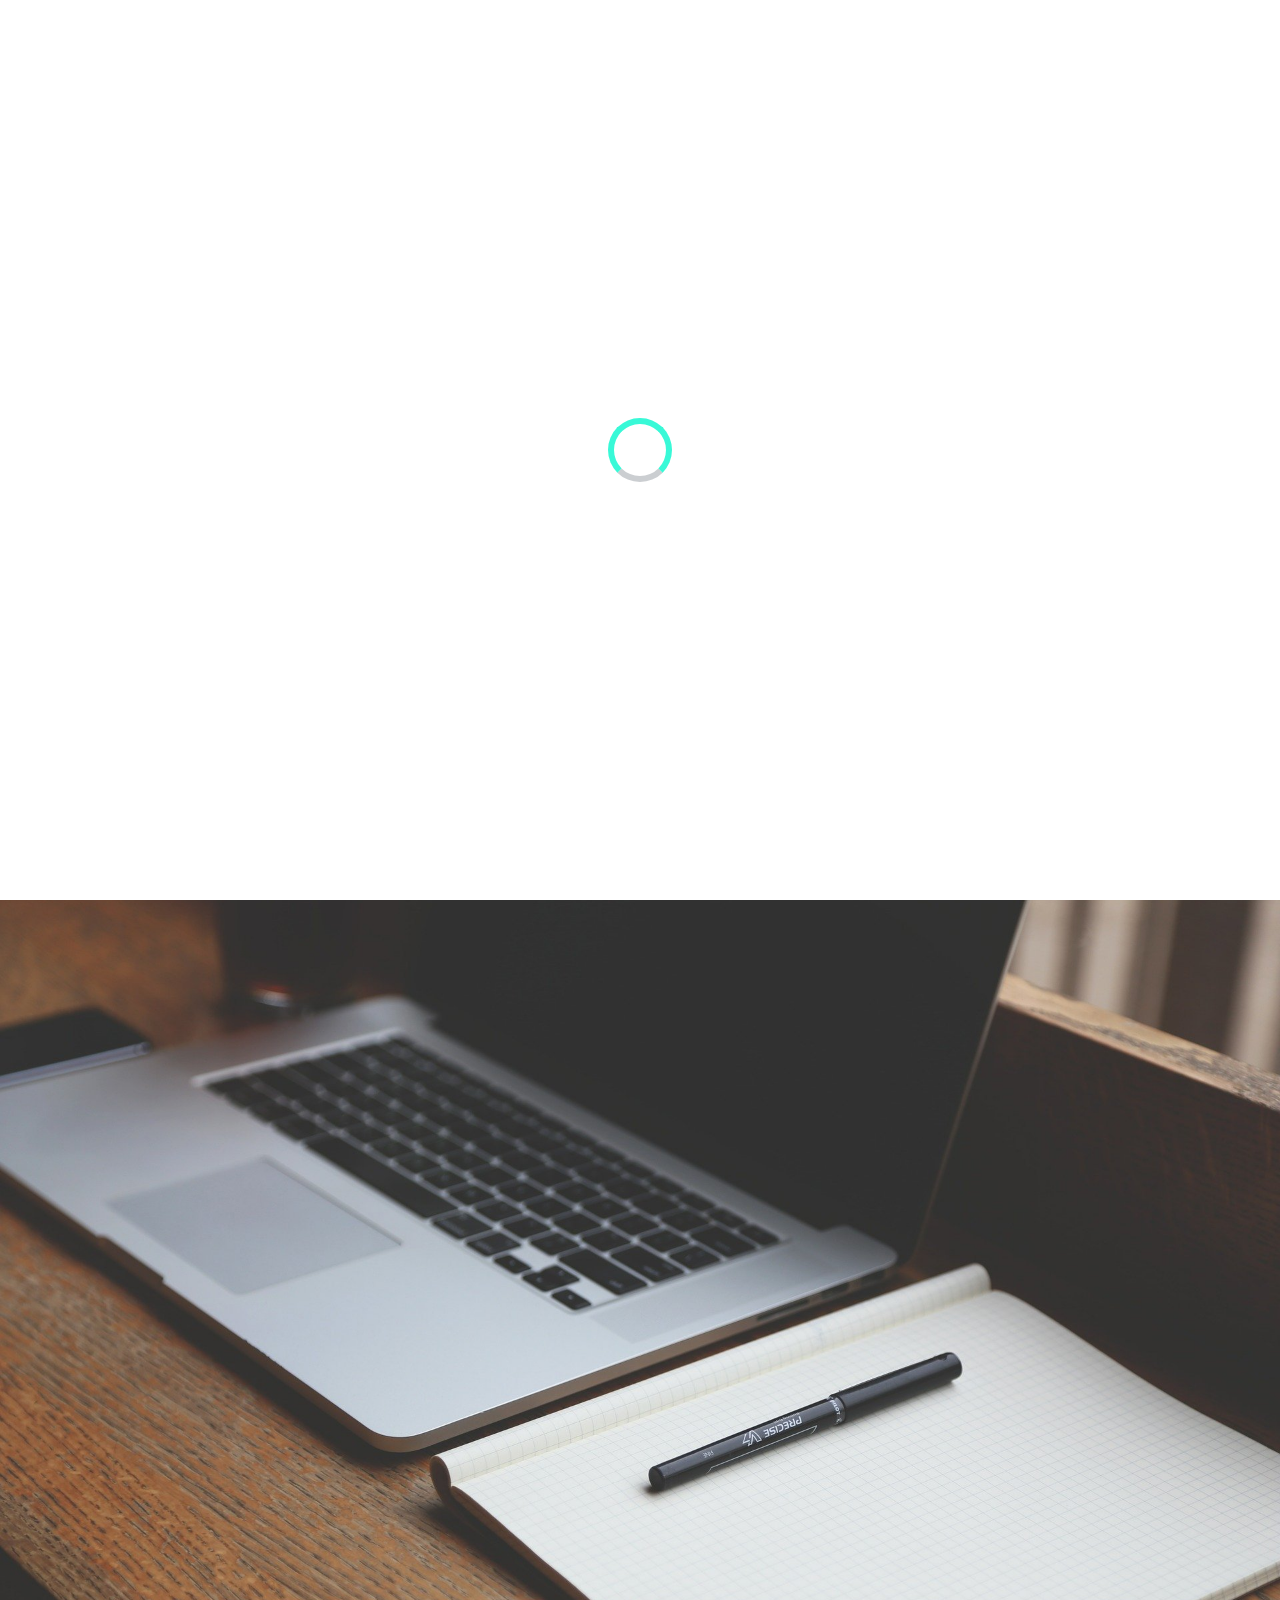
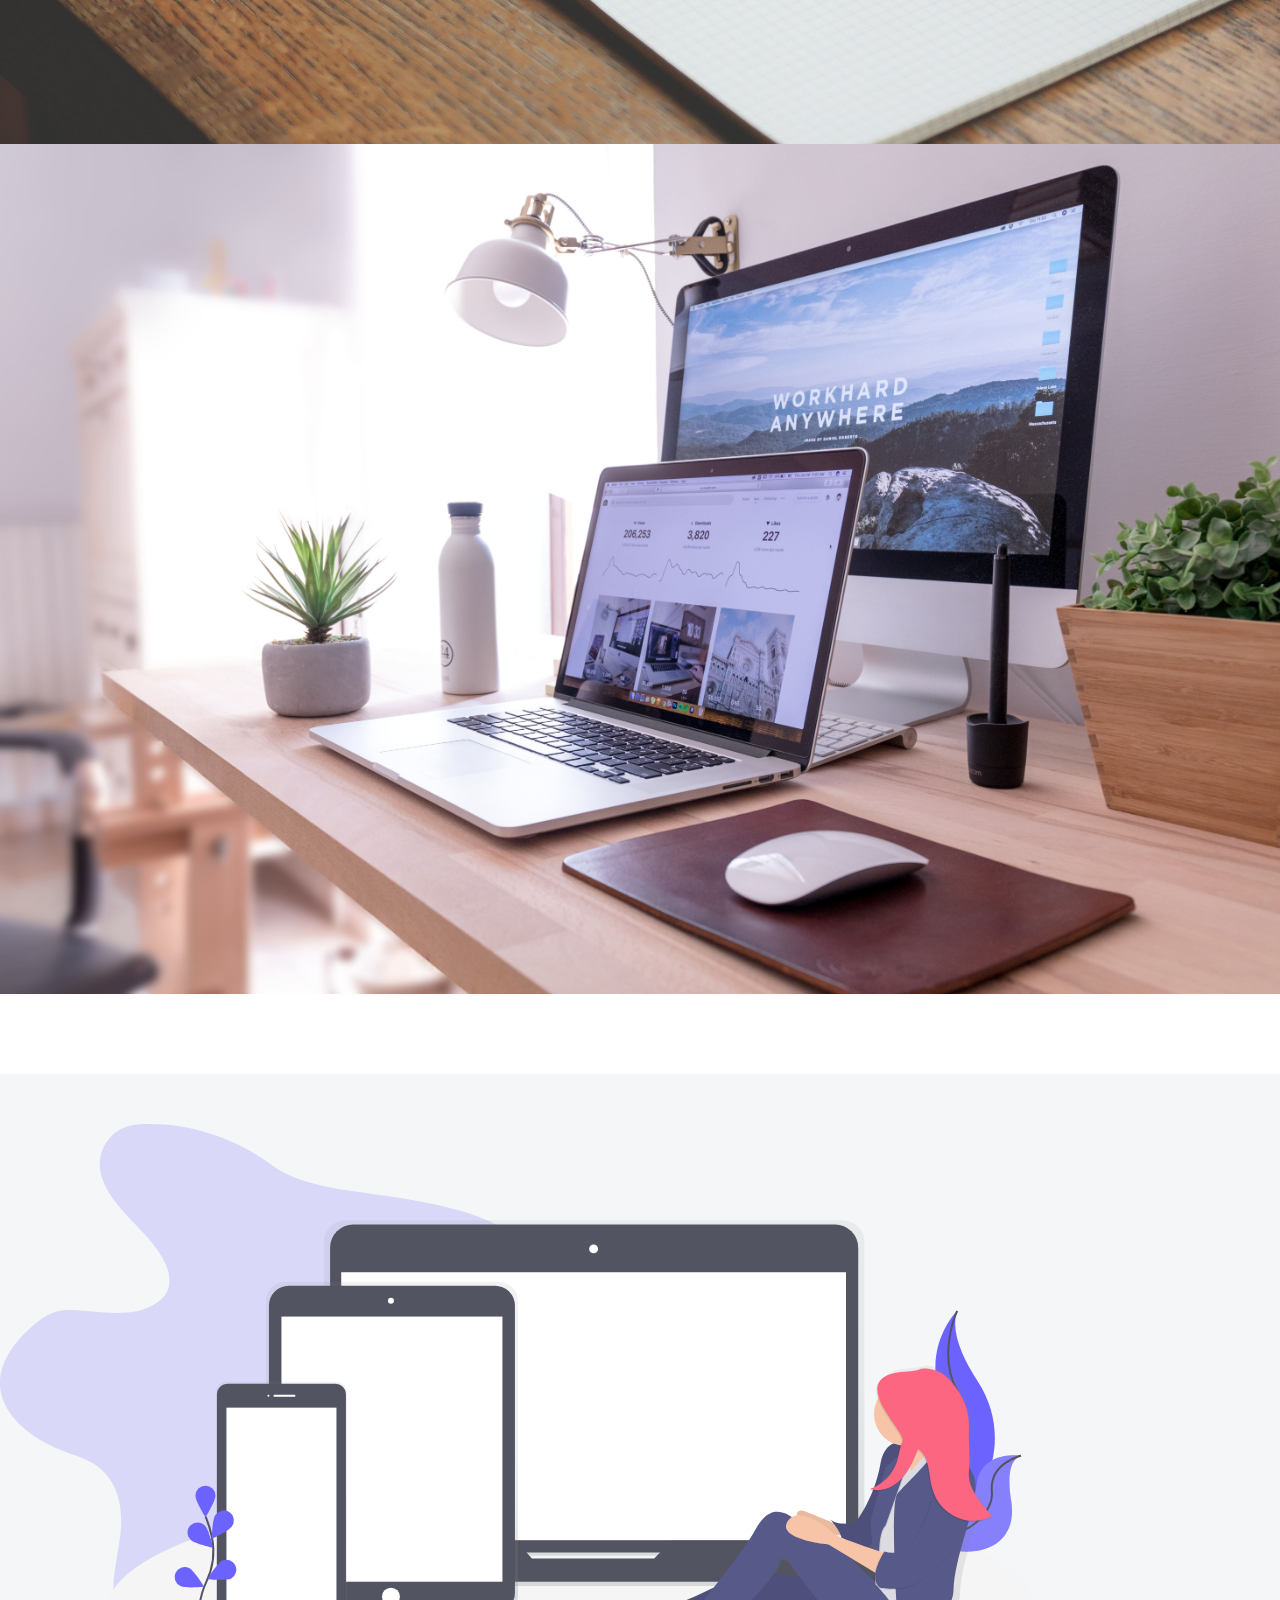
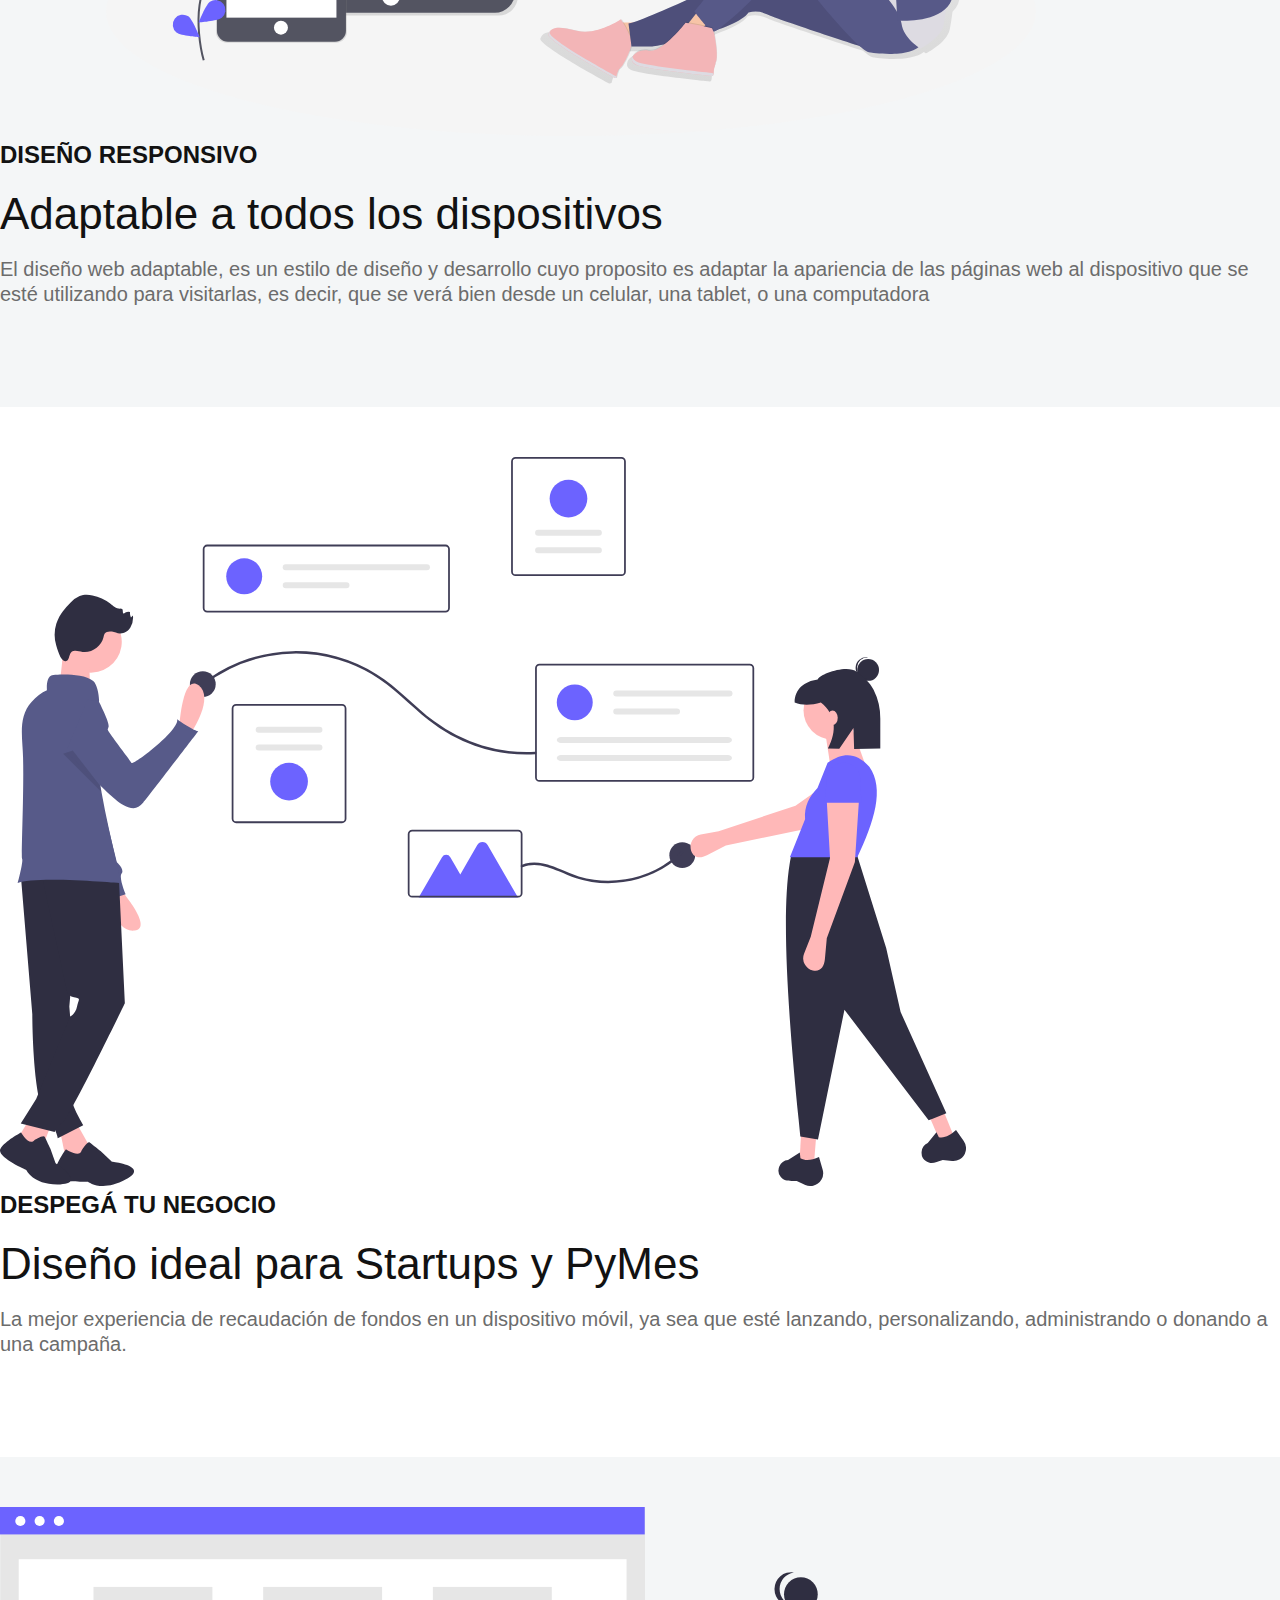
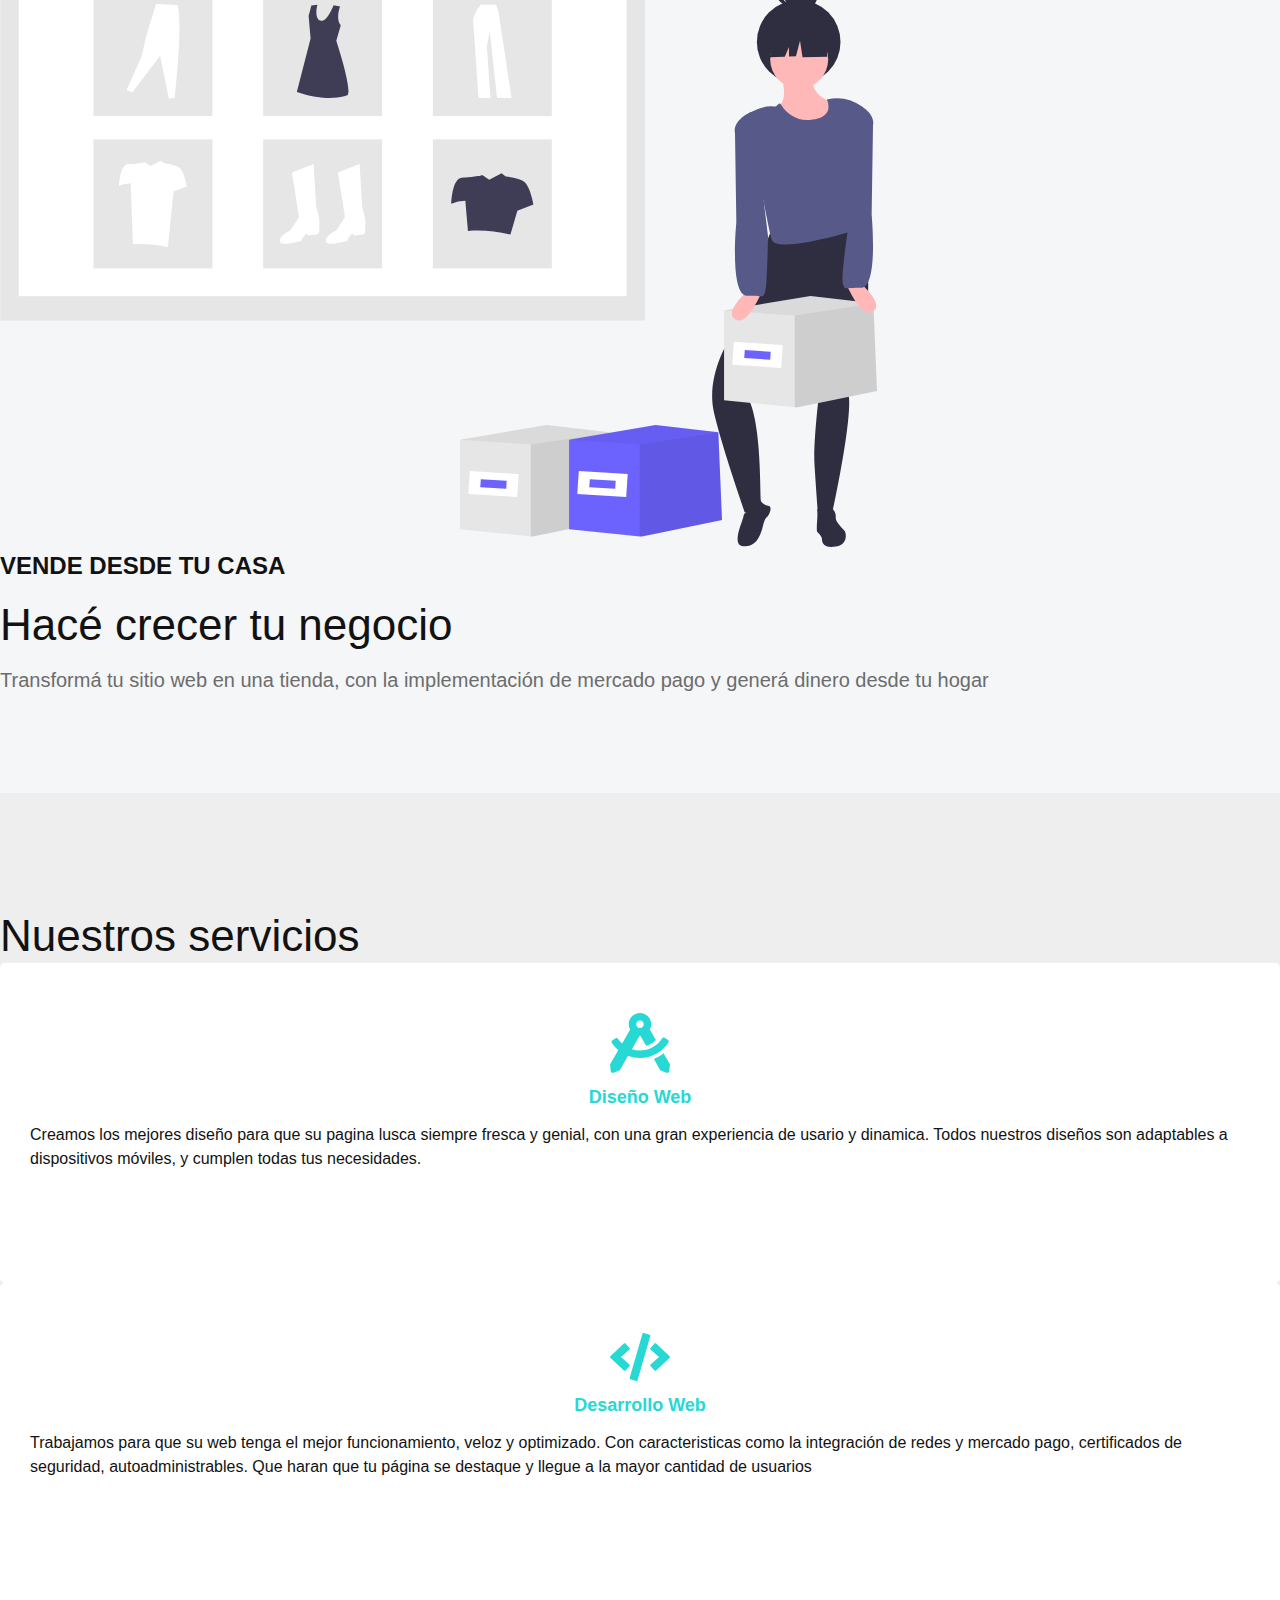
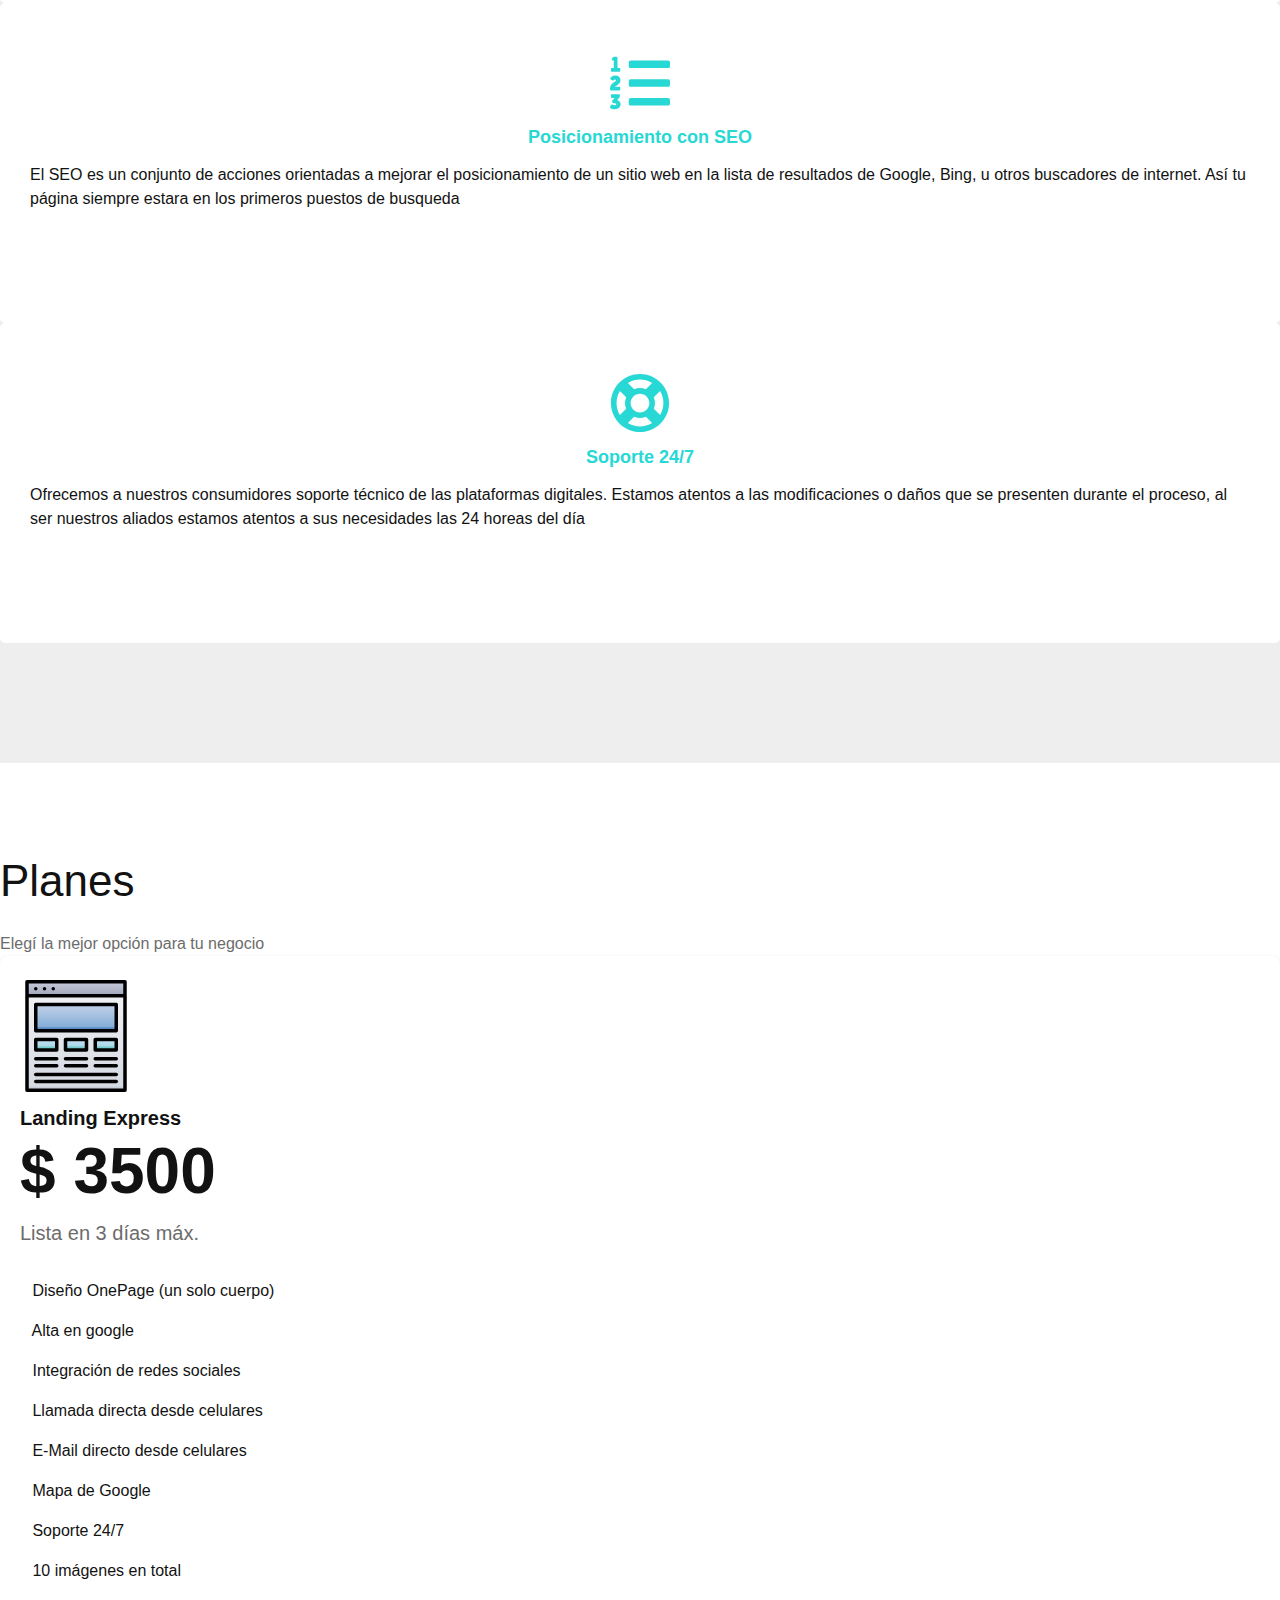
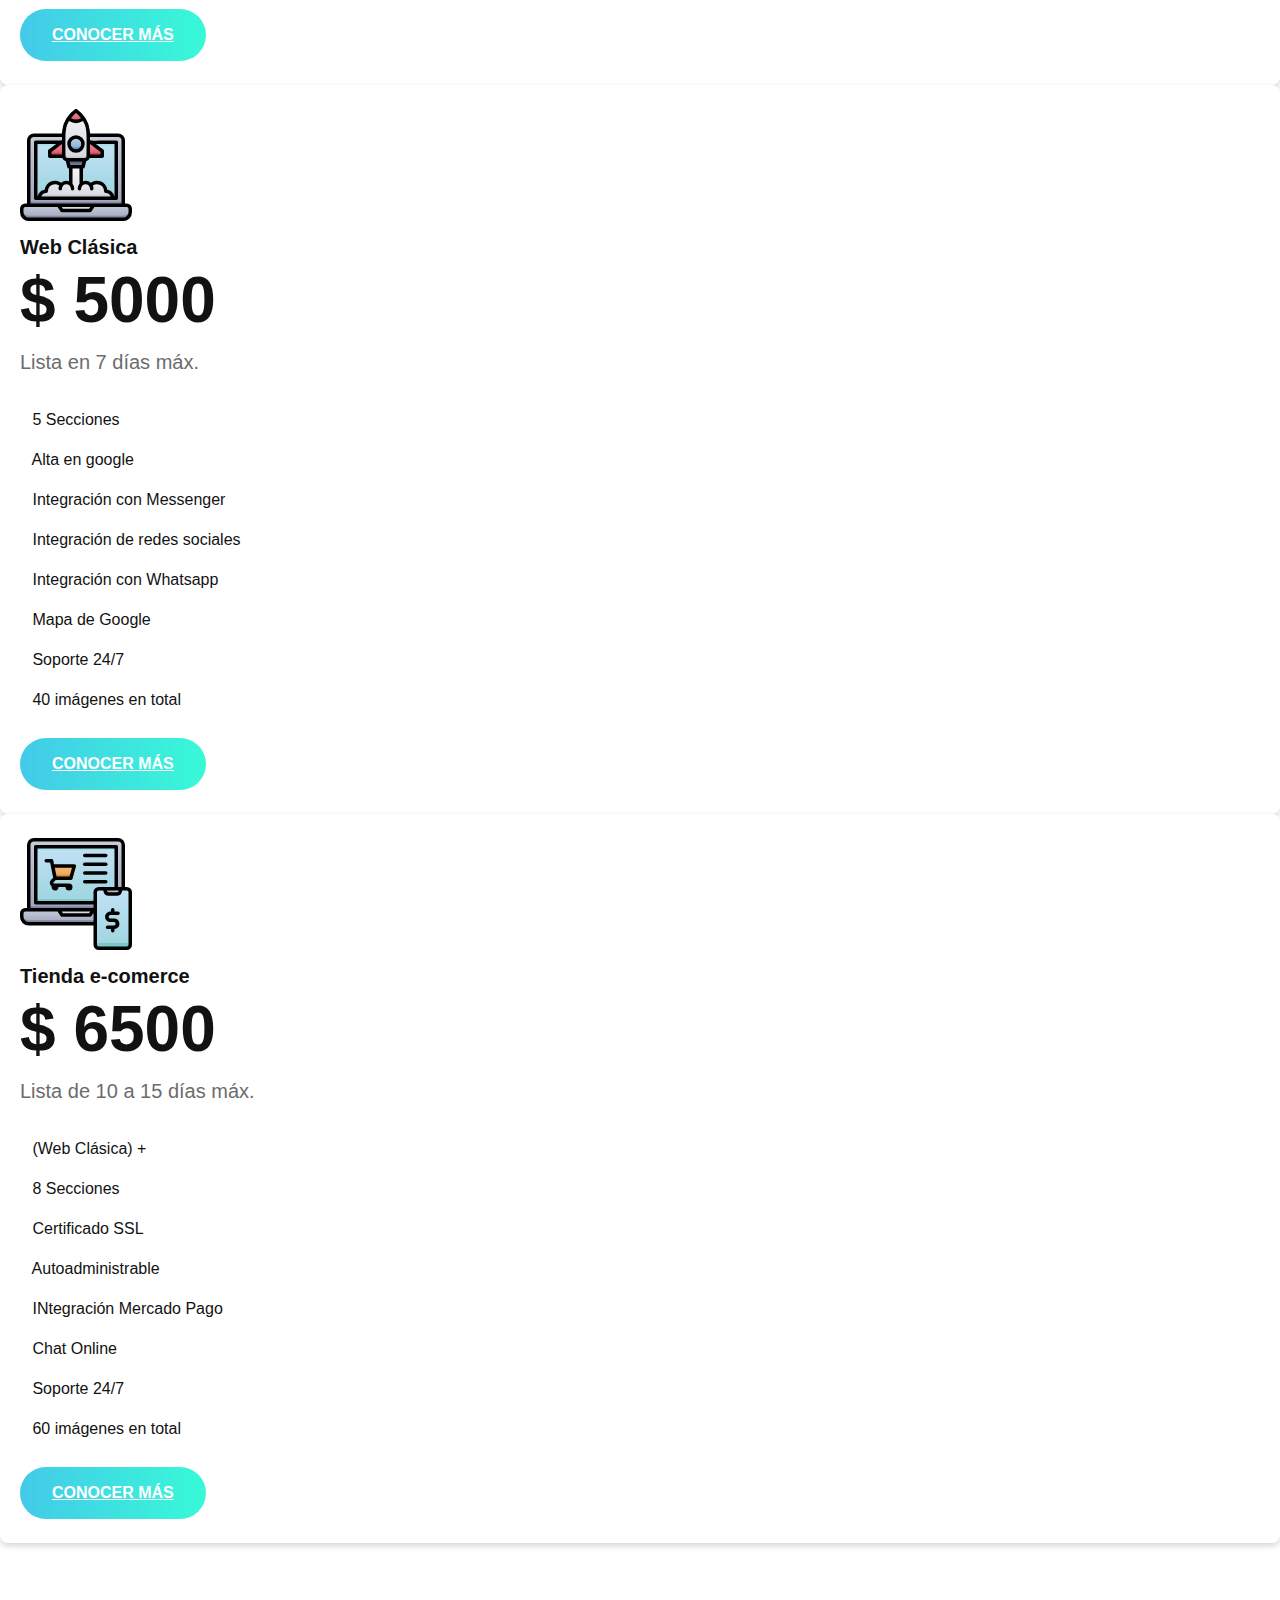
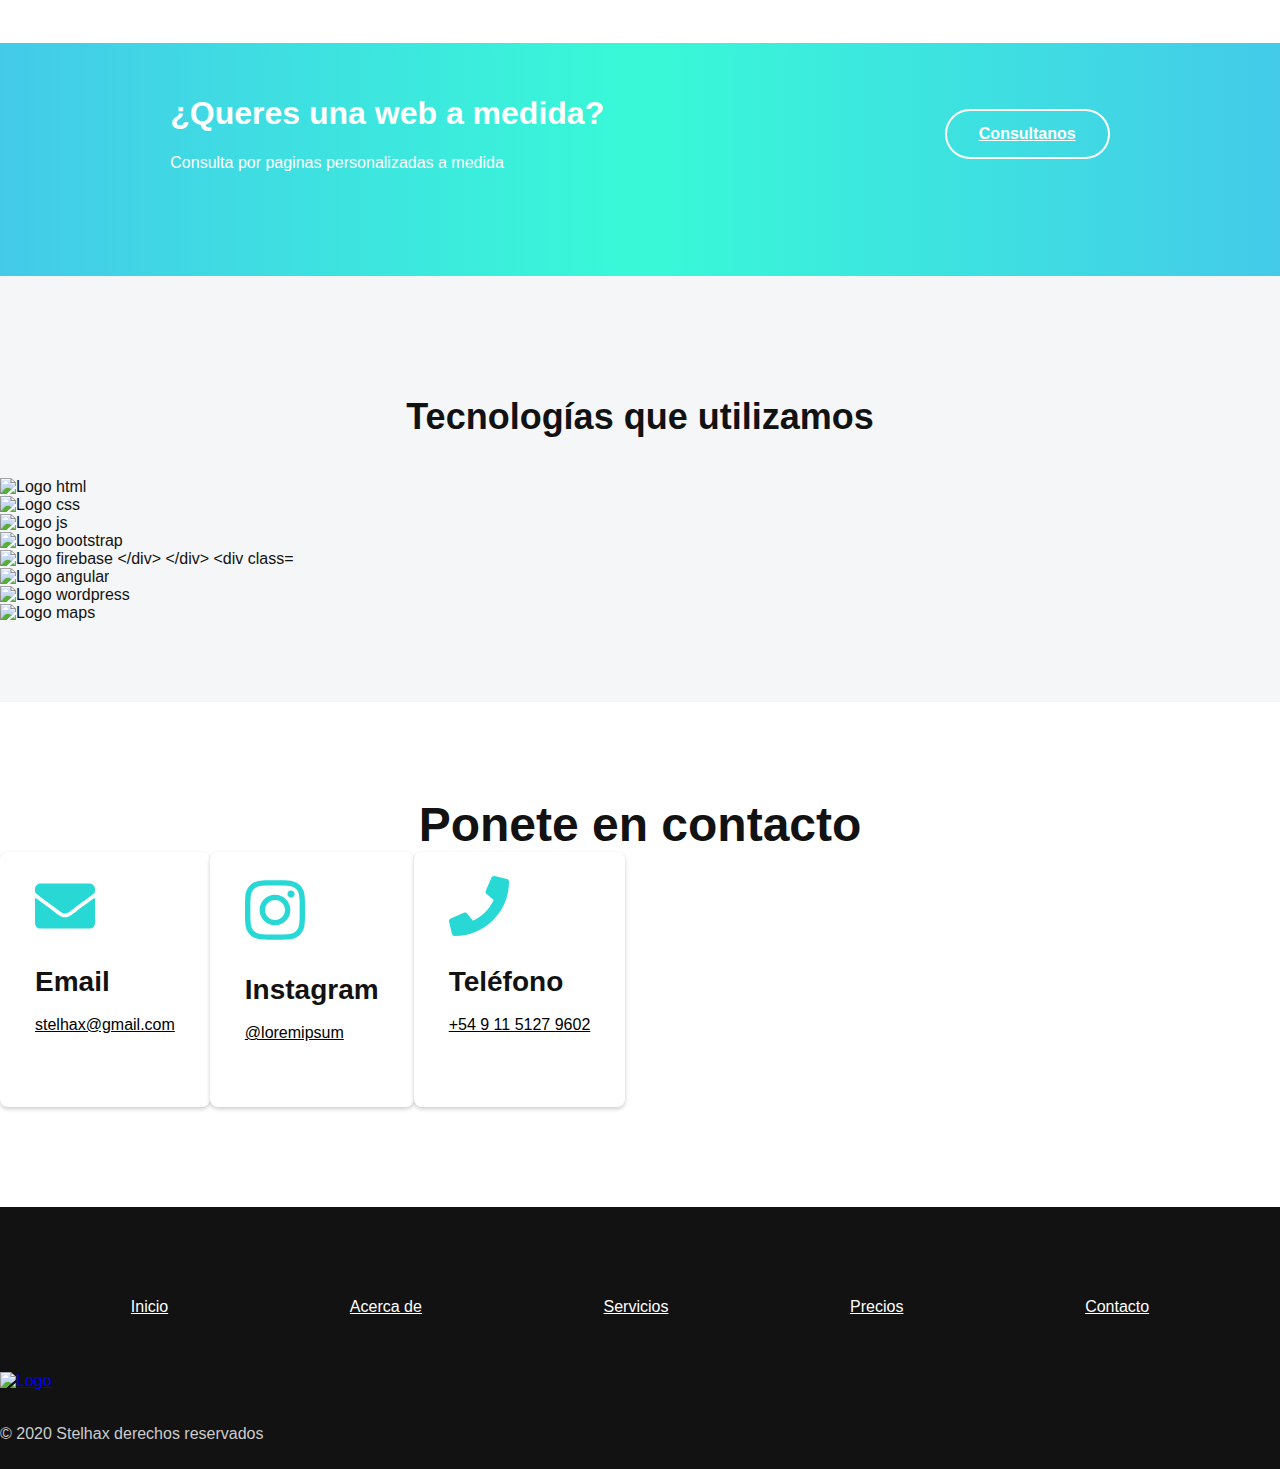
==== commit 75a3b3b9: "footer" ====
--- a/index.html
+++ b/index.html
@@ -328,7 +328,7 @@
                 <li><i class="lni-check-mark-circle"></i> 8 Secciones</li>
 <li><i class="lni-check-mark-circle"></i> Certificado  SSL</li>
 <li><i class="lni-check-mark-circle"></i> Autoadministrable</li>
-<li><i class="lni-check-mark-circle"></i> Certificado SSl</li>
+<li><i class="lni-check-mark-circle"></i> INtegración Mercado Pago</li>
 <li><i class="lni-check-mark-circle"></i> Chat Online</li>
 <li><i class="lni-check-mark-circle"></i> Soporte 24/7</li>
 <li><i class="lni-check-mark-circle"></i> 60 imágenes en total</li>
@@ -467,7 +467,7 @@
 <img src="assets/images/envelope-solid.svg" alt="mail-icon" class="icon-contact">
 <div class="box-content">
 <h4 class="box-title">Email</h4>
-<p class="text"><a href="mailto:stelhaxweb@gmail.com" target="blank" class="link-contact"> Stelhax@gmail.com</a></p>
+<p class="text"><a href="mailto:stelhaxweb@gmail.com" target="blank" class="link-contact"> stelhax@gmail.com</a></p>
 </div>
 </div> 
 
@@ -486,7 +486,7 @@
 <div class="col-lg-4">
 
 <div class="single-contact-box mt-50 text-center wow fadeInUp" data-wow-duration="1.5s" data-wow-delay="0.5s">
-<img src="assets/images/phone-solid.svg" alt="" class="phone-icon">
+<img src="assets/images/phone-solid.svg" alt="phone-icon" class="icon-contact">
 <div class="box-content">
 <h4 class="box-title">Teléfono</h4>
 <p class="text"><a href="tel:+5491182343555" target="blank" class="link-contact">+54 9 11 5127 9602</a></p>
@@ -495,63 +495,38 @@
 
 </div>
 </div>  
-</div> 
+
 </section>
 
 
 <footer id="footer" class="footer-area footer-dark">
 <div class="footer-widget">
 <div class="container">
-<div class="row">
-<div class="col-lg-3 col-sm-6">
+
+
+
+<div class="col-lg-12 col-sm-12">
 <div class="footer-link">
-<h6 class="footer-title">Company</h6>
-<ul>
-<li><a href="#">About</a></li>
-<li><a href="#">Contact</a></li>
-<li><a href="#">Profile</a></li>
+
+<ul class="foot">
+<li><a href="https://stelhax.com#home">Inicio</a></li>
+<li><a class="page-scroll" href="https://stelhax.com#about">Acerca de </a></li>
+<li><a class="page-scroll" href="https://stelhax.com#services">Servicios </a></li>
+<li><a class="page-scroll" href="https://stelhax.com#pricing">Precios </a></li>
+<li><a class="page-scroll" href="https://stelhax.com#contact">Contacto </a></li>
 </ul>
 </div> 
 </div>
-<div class="col-lg-3 col-sm-6">
-<div class="footer-link">
-<h6 class="footer-title">Solutions</h6>
-<ul>
-<li><a href="#">Facilities Services</a></li>
-<li><a href="#">Workplace Staffing</a></li>
-<li><a href="#">Project Management</a></li>
-</ul>
-</div> 
-</div>
-<div class="col-lg-3 col-sm-6">
-<div class="footer-link">
-<h6 class="footer-title">Product & Services</h6>
-<ul>
-<li><a href="#">Products</a></li>
-<li><a href="#">Business</a></li>
-<li><a href="#">Developer</a></li>
-</ul>
-</div> 
-</div>
-<div class="col-lg-3 col-sm-6">
-<div class="footer-link">
-<h6 class="footer-title">Help & Suuport</h6>
-<ul>
-<li><a href="#">Support Center</a></li>
-<li><a href="#">FAQ</a></li>
-<li><a href="#">Terms & Conditions</a></li>
-</ul>
-</div> 
-</div>
-</div> 
+ 
 </div> 
 </div> 
 <div class="footer-copyright">
 <div class="container">
 <div class="row align-items-center">
-<div class="col-lg-2">
+<div class="col-lg-12">
 <div class="footer-logo text-center mt-10">
 <a href="https://stelhax.com"><img src="assets/images/favicon2.png" alt="Logo"></a>
+<p class="text "> &copy; 2020 Stelhax derechos reservados </p>
 </div> 
 </div>
 </div> 
--- a/assets/css/style.css
+++ b/assets/css/style.css
@@ -2193,8 +2193,7 @@
     22.HEADER css 
 ===========================*/
 .footer-area .footer-widget {
-  padding-top: 90px;
-  padding-bottom: 120px; }
+  padding: 40px; }
   @media only screen and (min-width: 768px) and (max-width: 991px) {
     .footer-area .footer-widget {
       padding-top: 70px;
--- a/assets/css/custom.css
+++ b/assets/css/custom.css
@@ -189,6 +189,17 @@
     width: 60px;
 }
 
+.foot{
+    display: flex;
+    justify-content: space-around;
+    flex-wrap: wrap;
+}
+
+.footer-logo .text{
+    margin-top: 2rem;
+    color: #ccc;
+}
+
 @media screen and (max-width: 1000px){
     .lni-arrow-right-circle, .lni-arrow-left-circle{
         display: none;
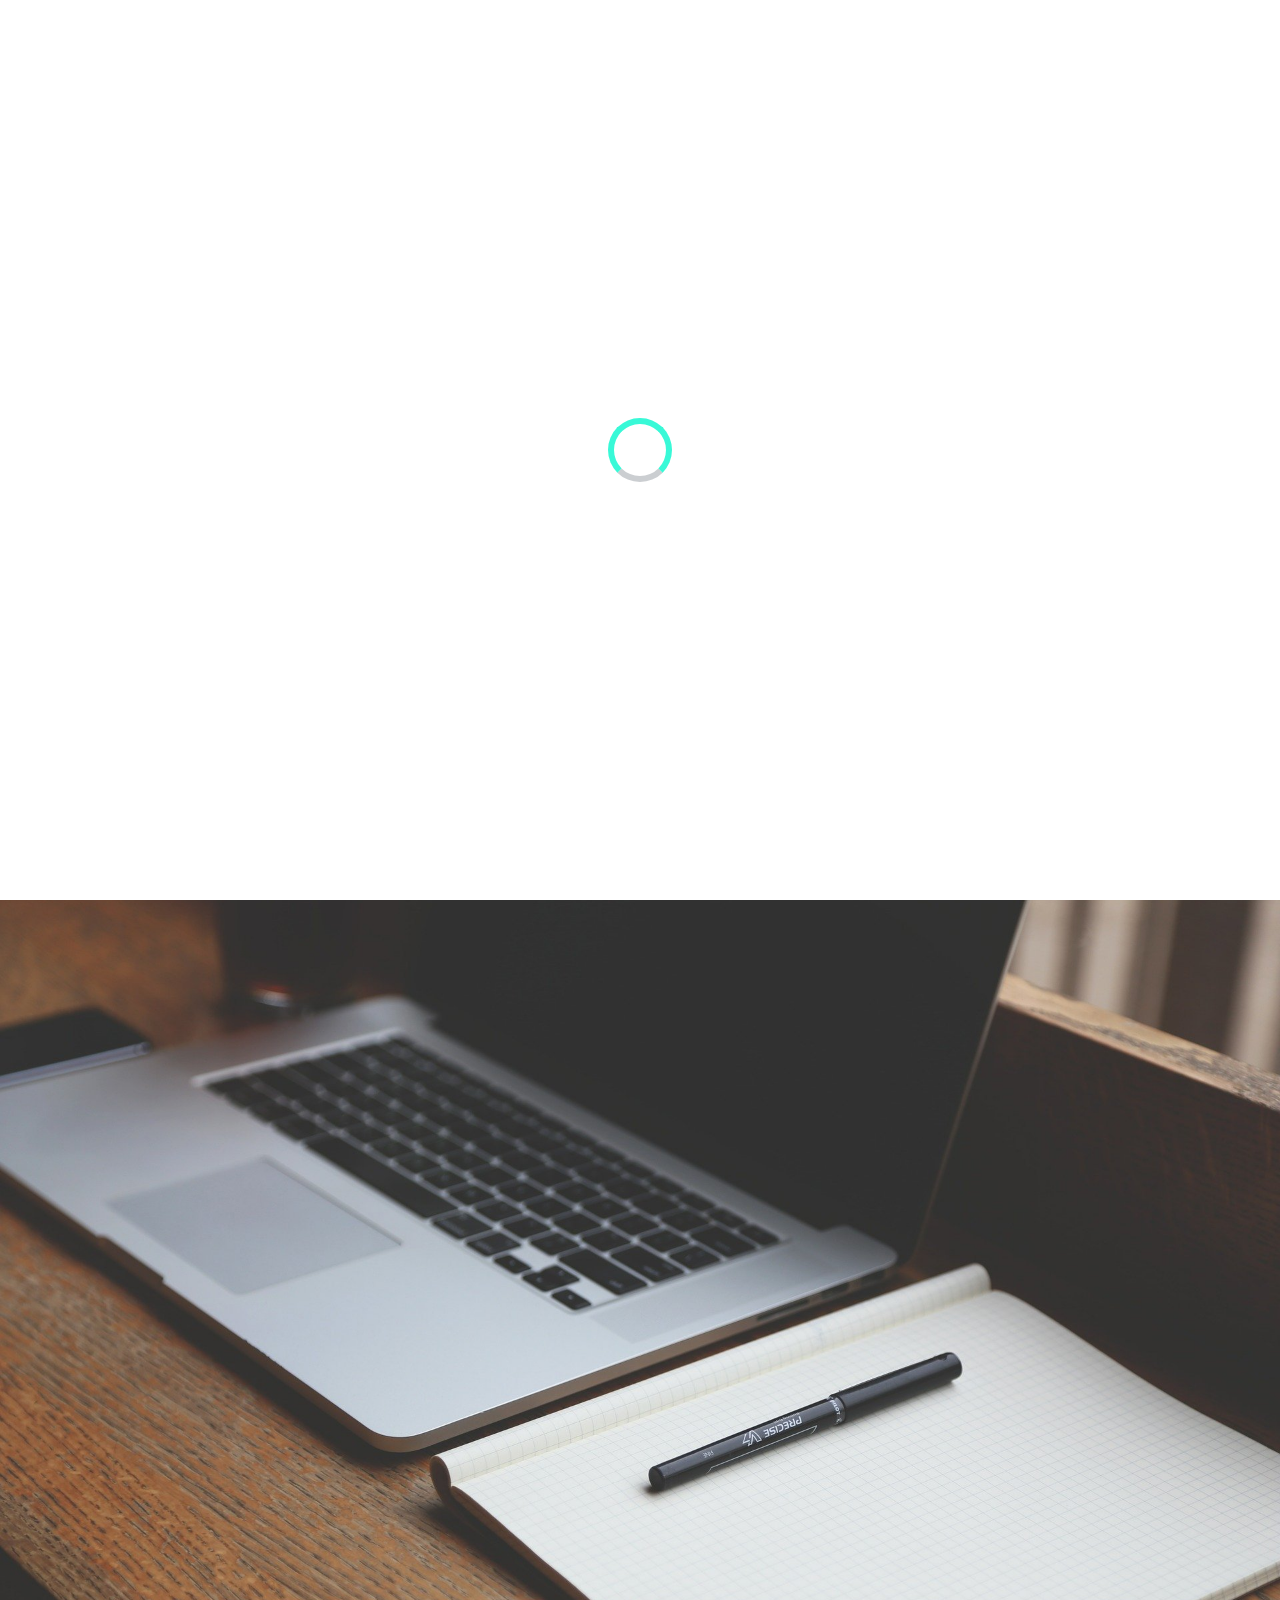
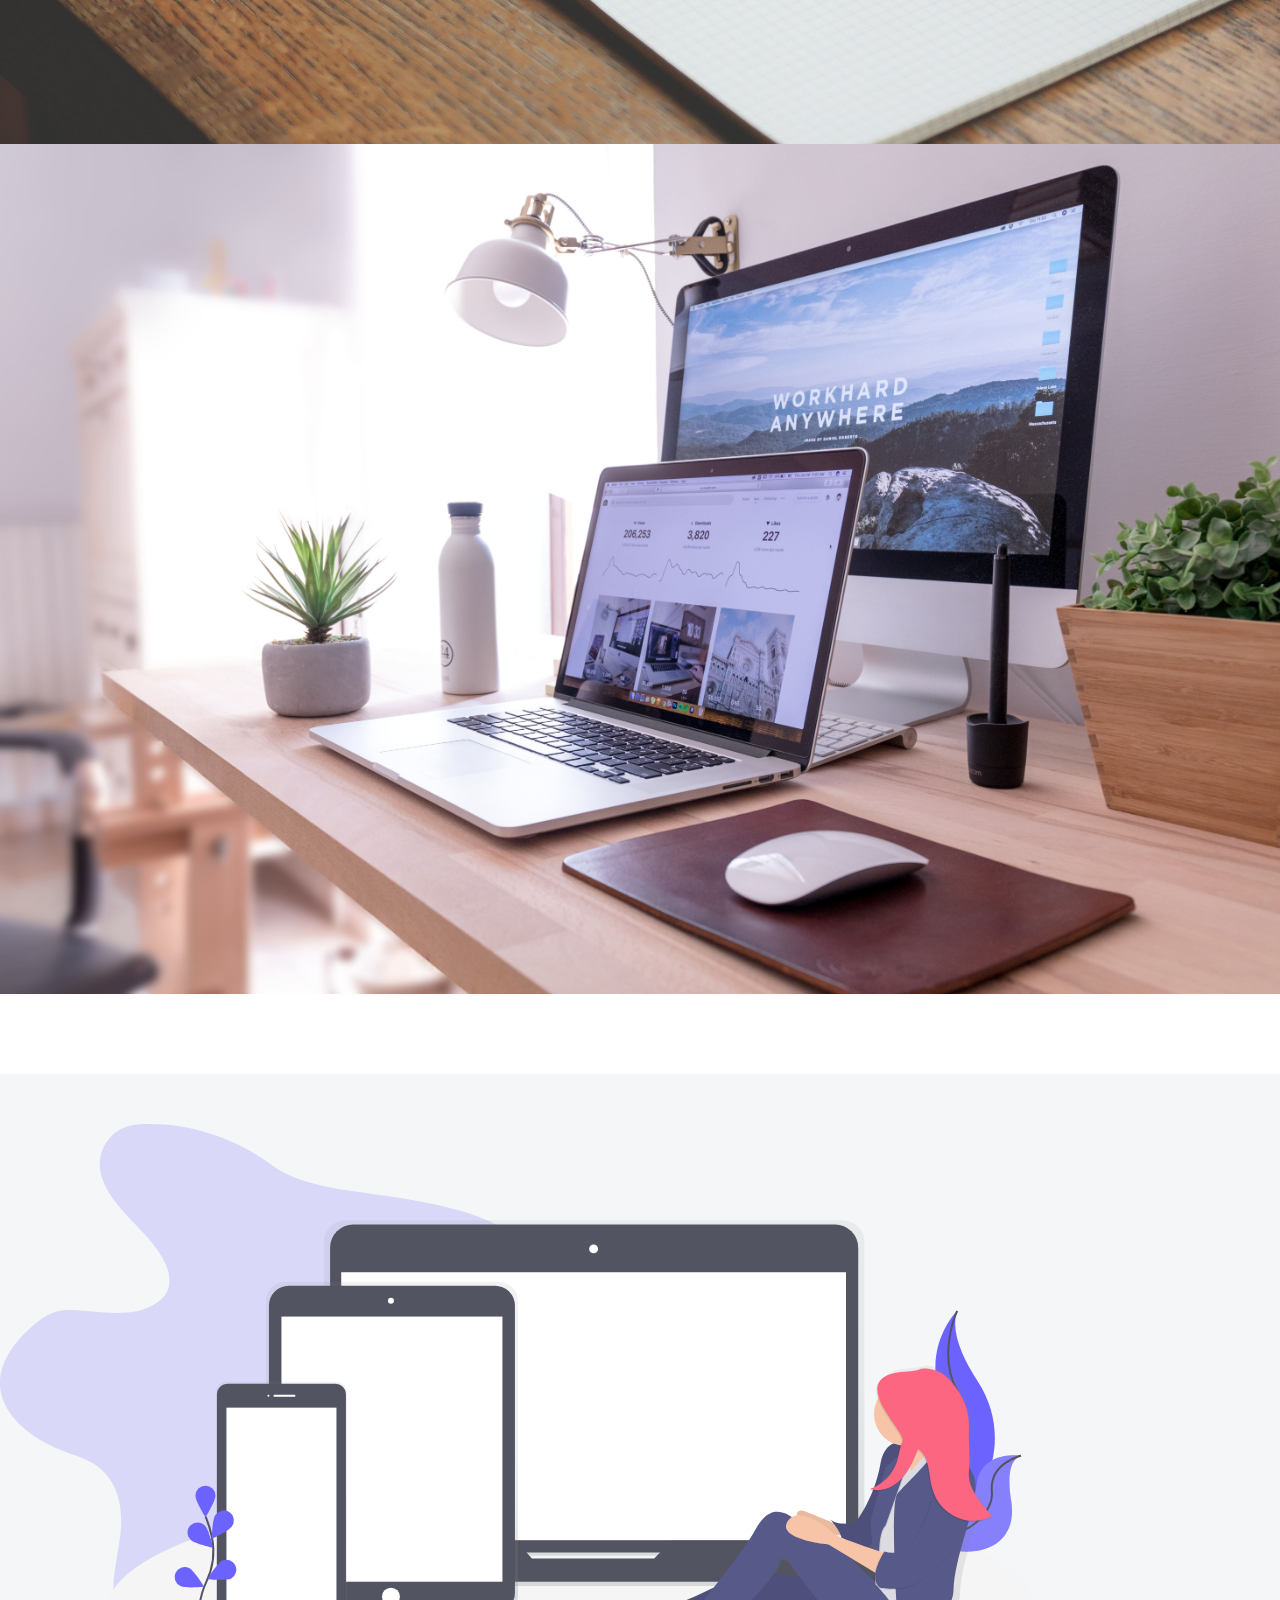
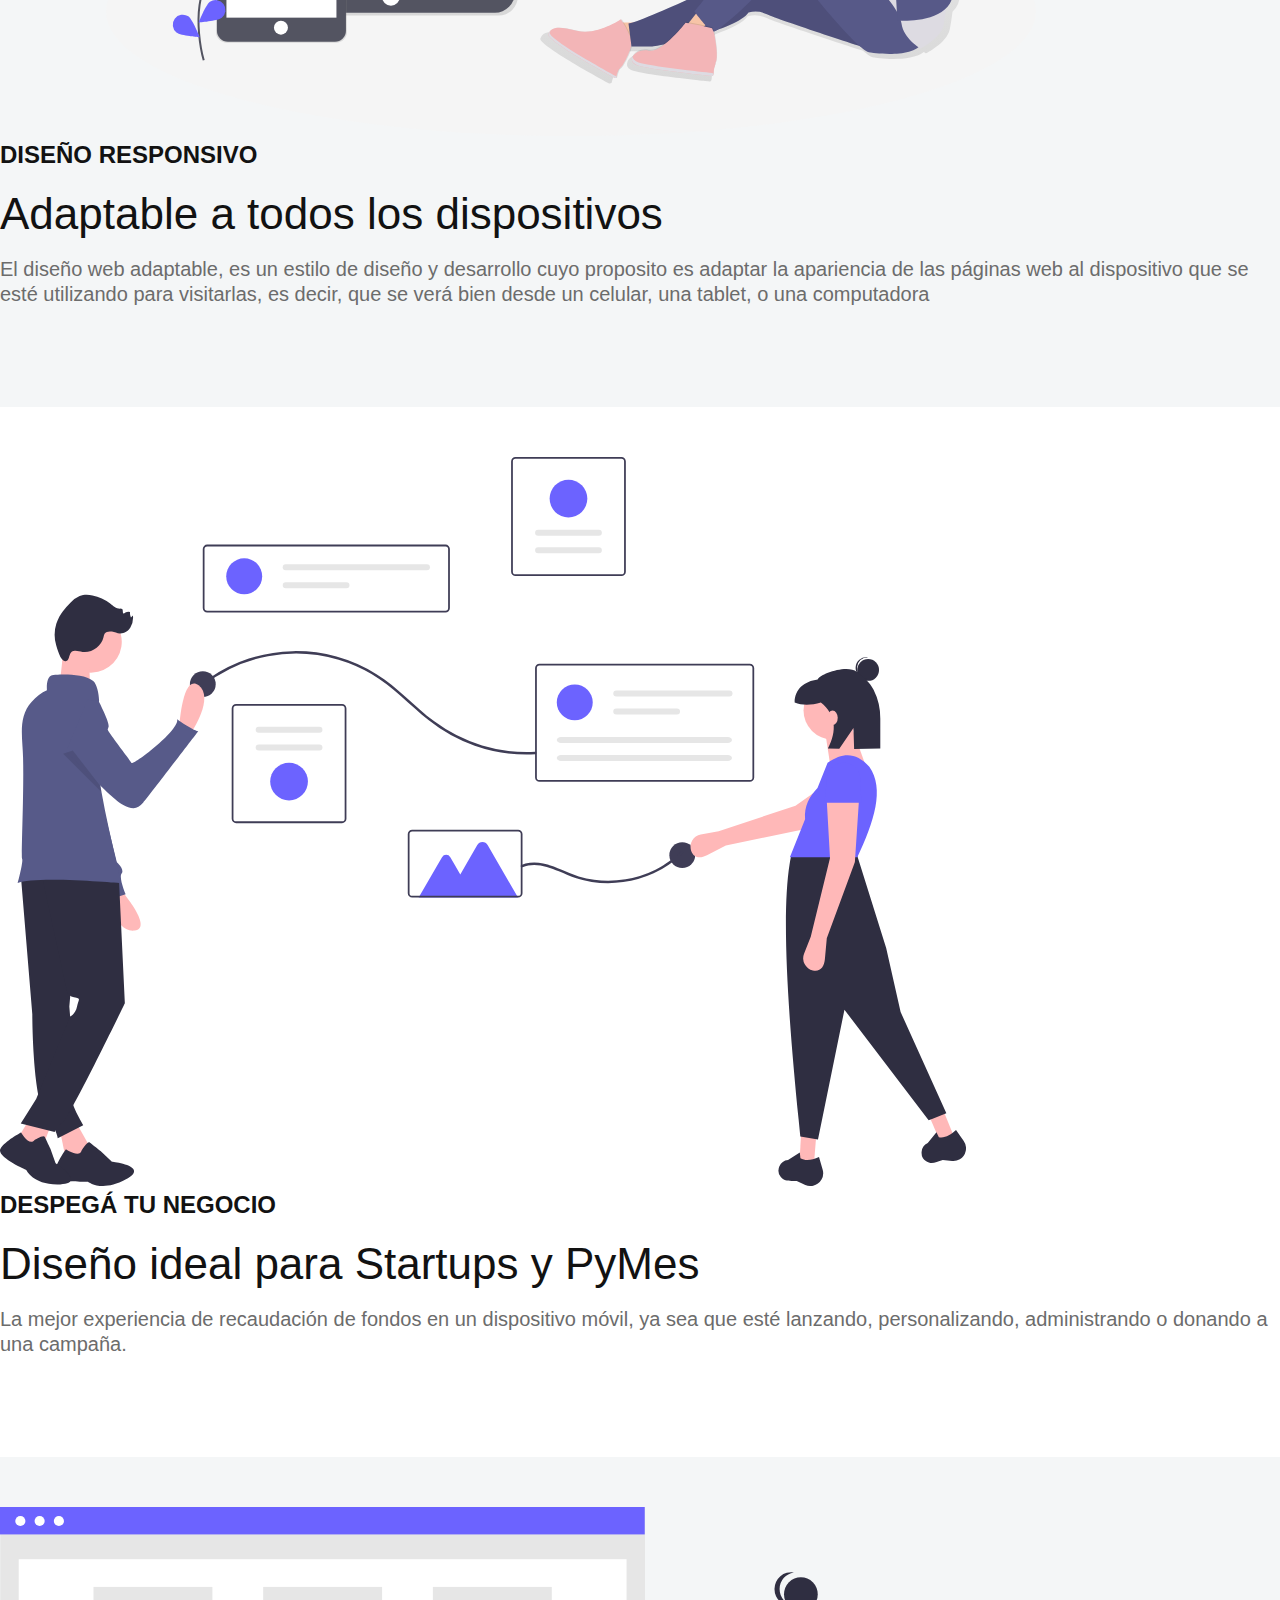
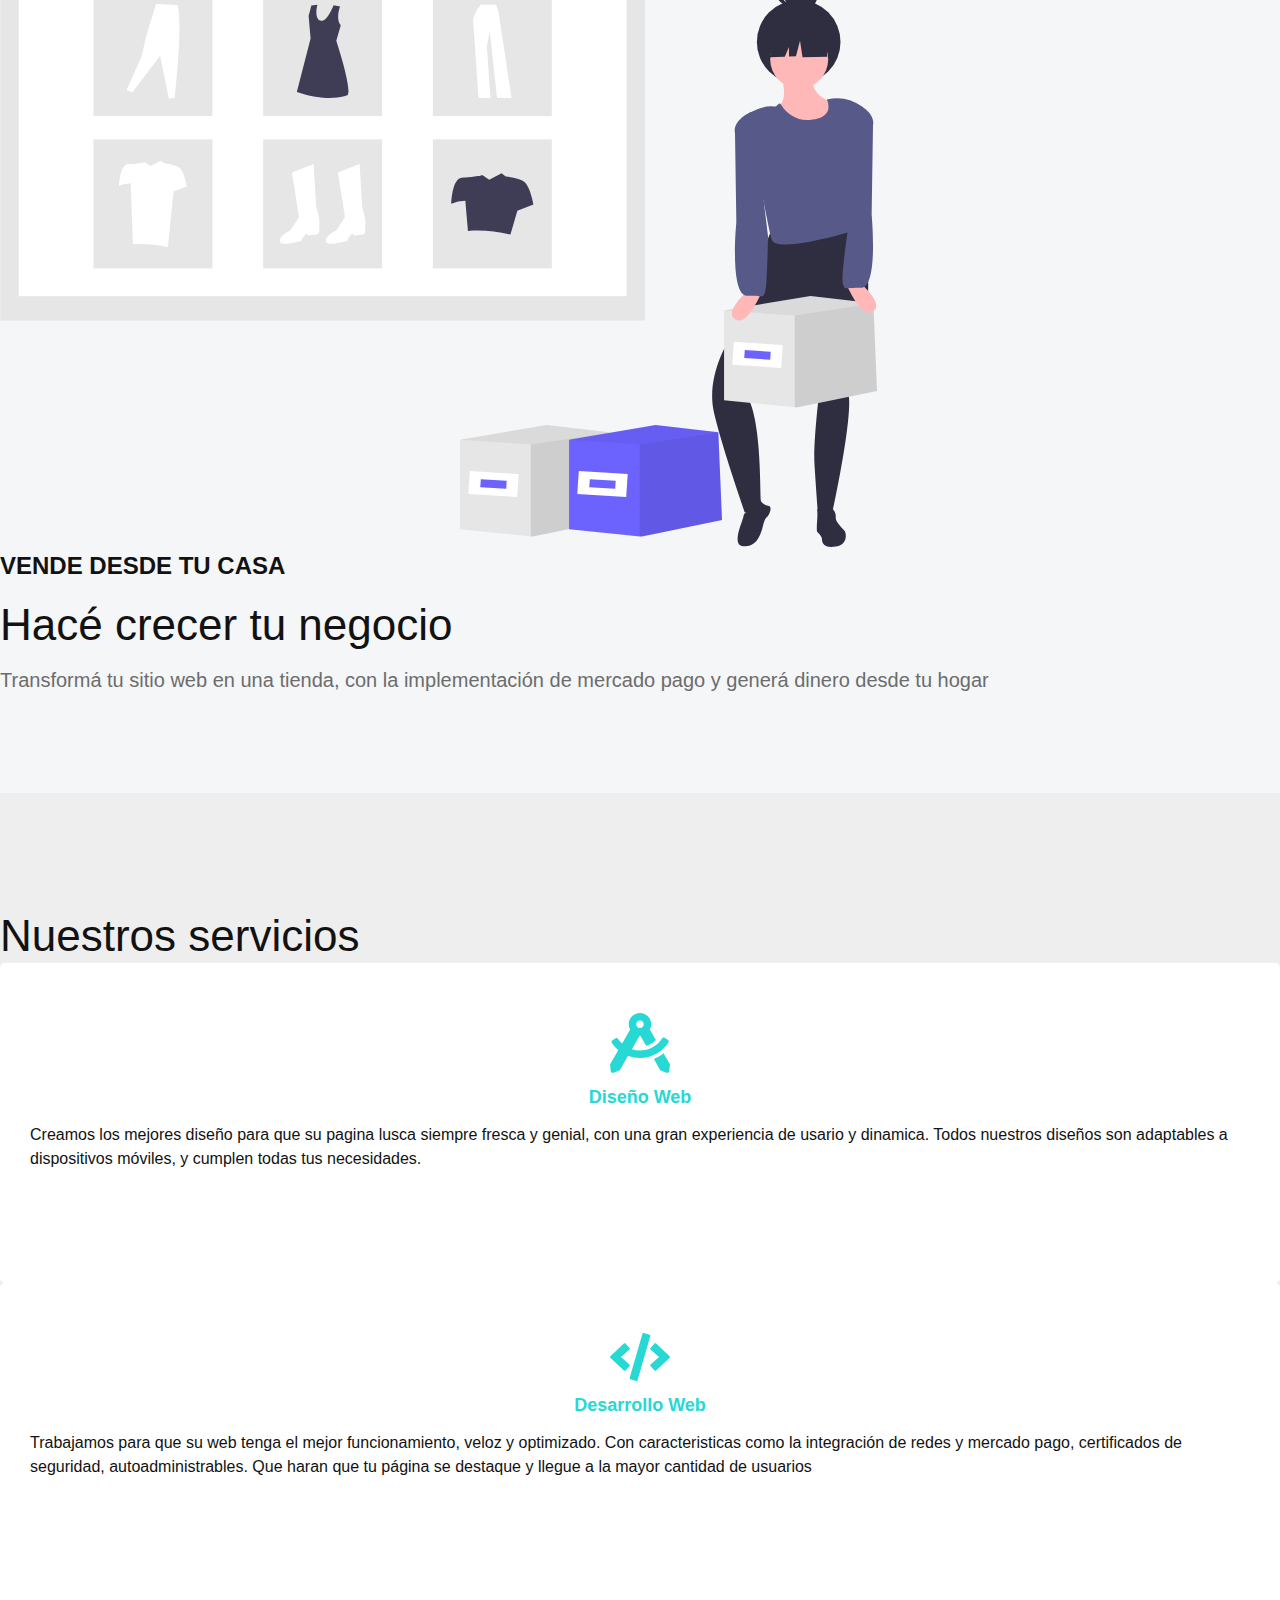
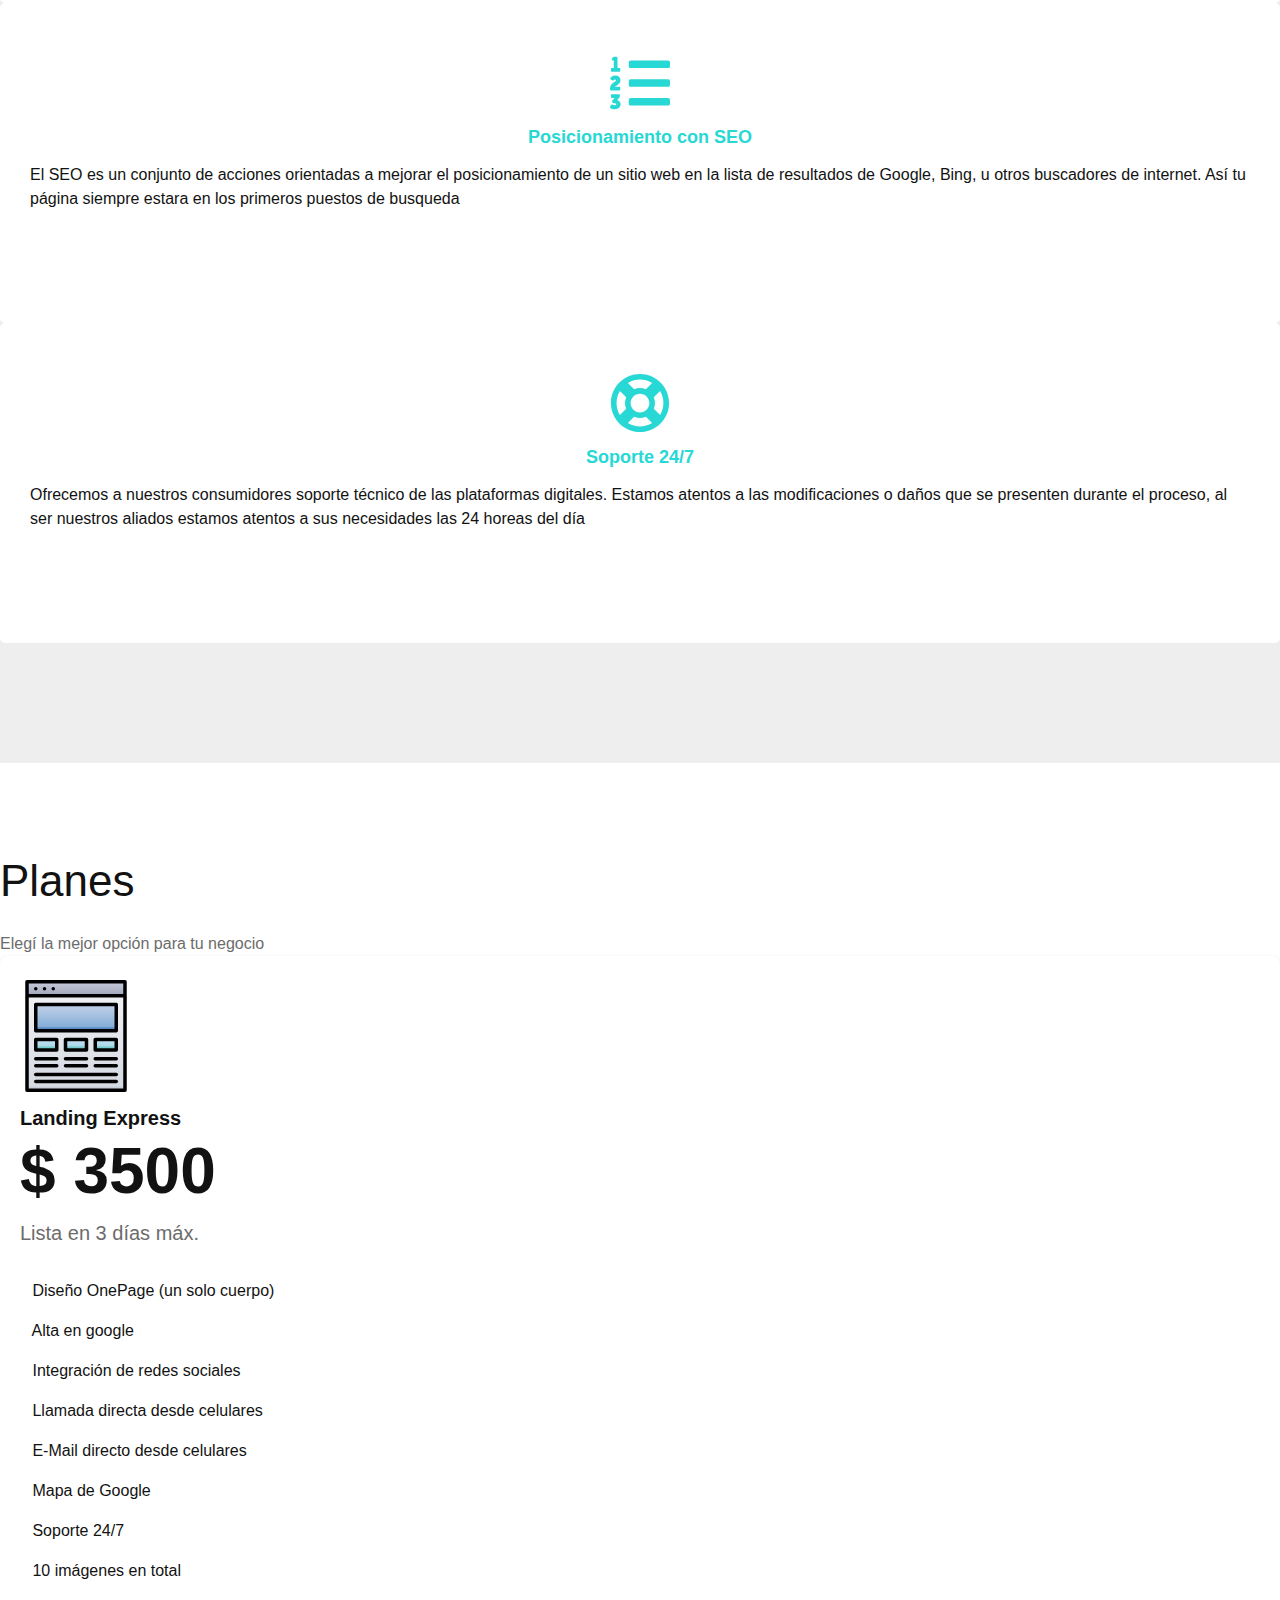
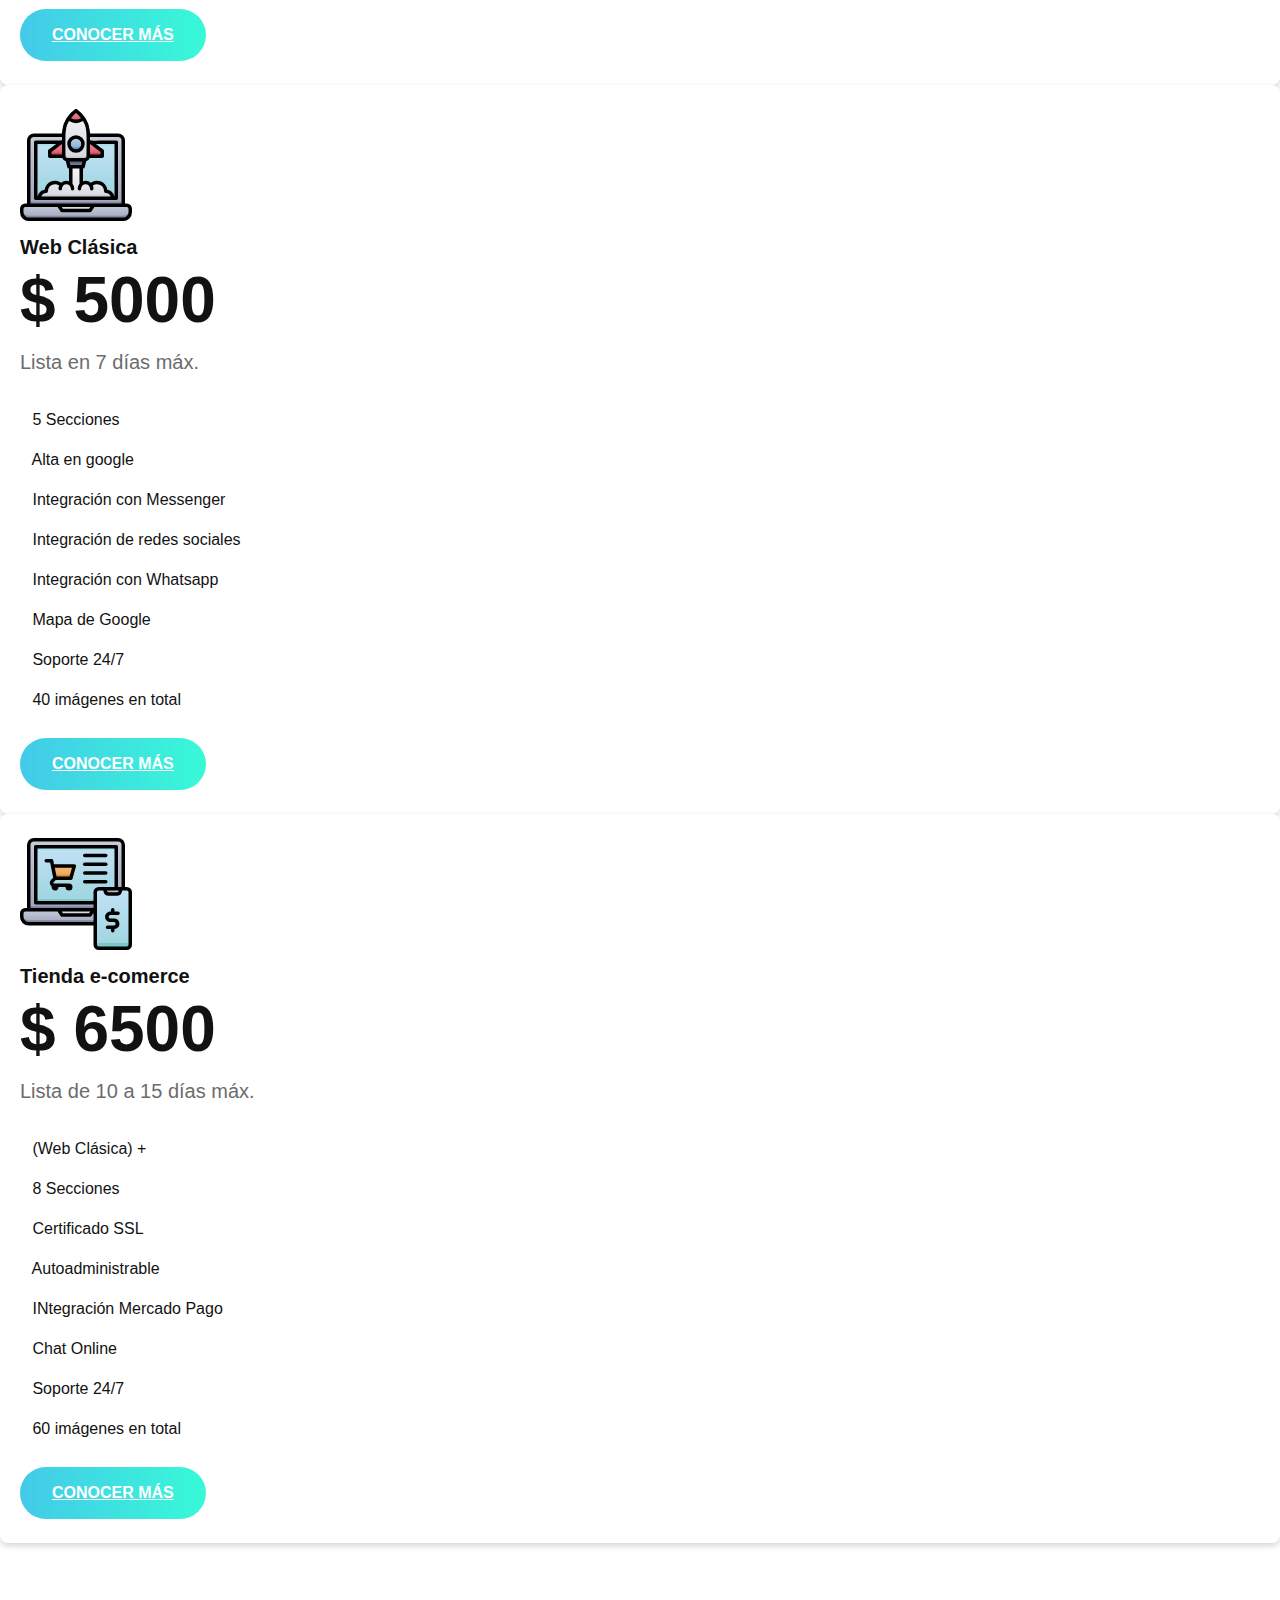
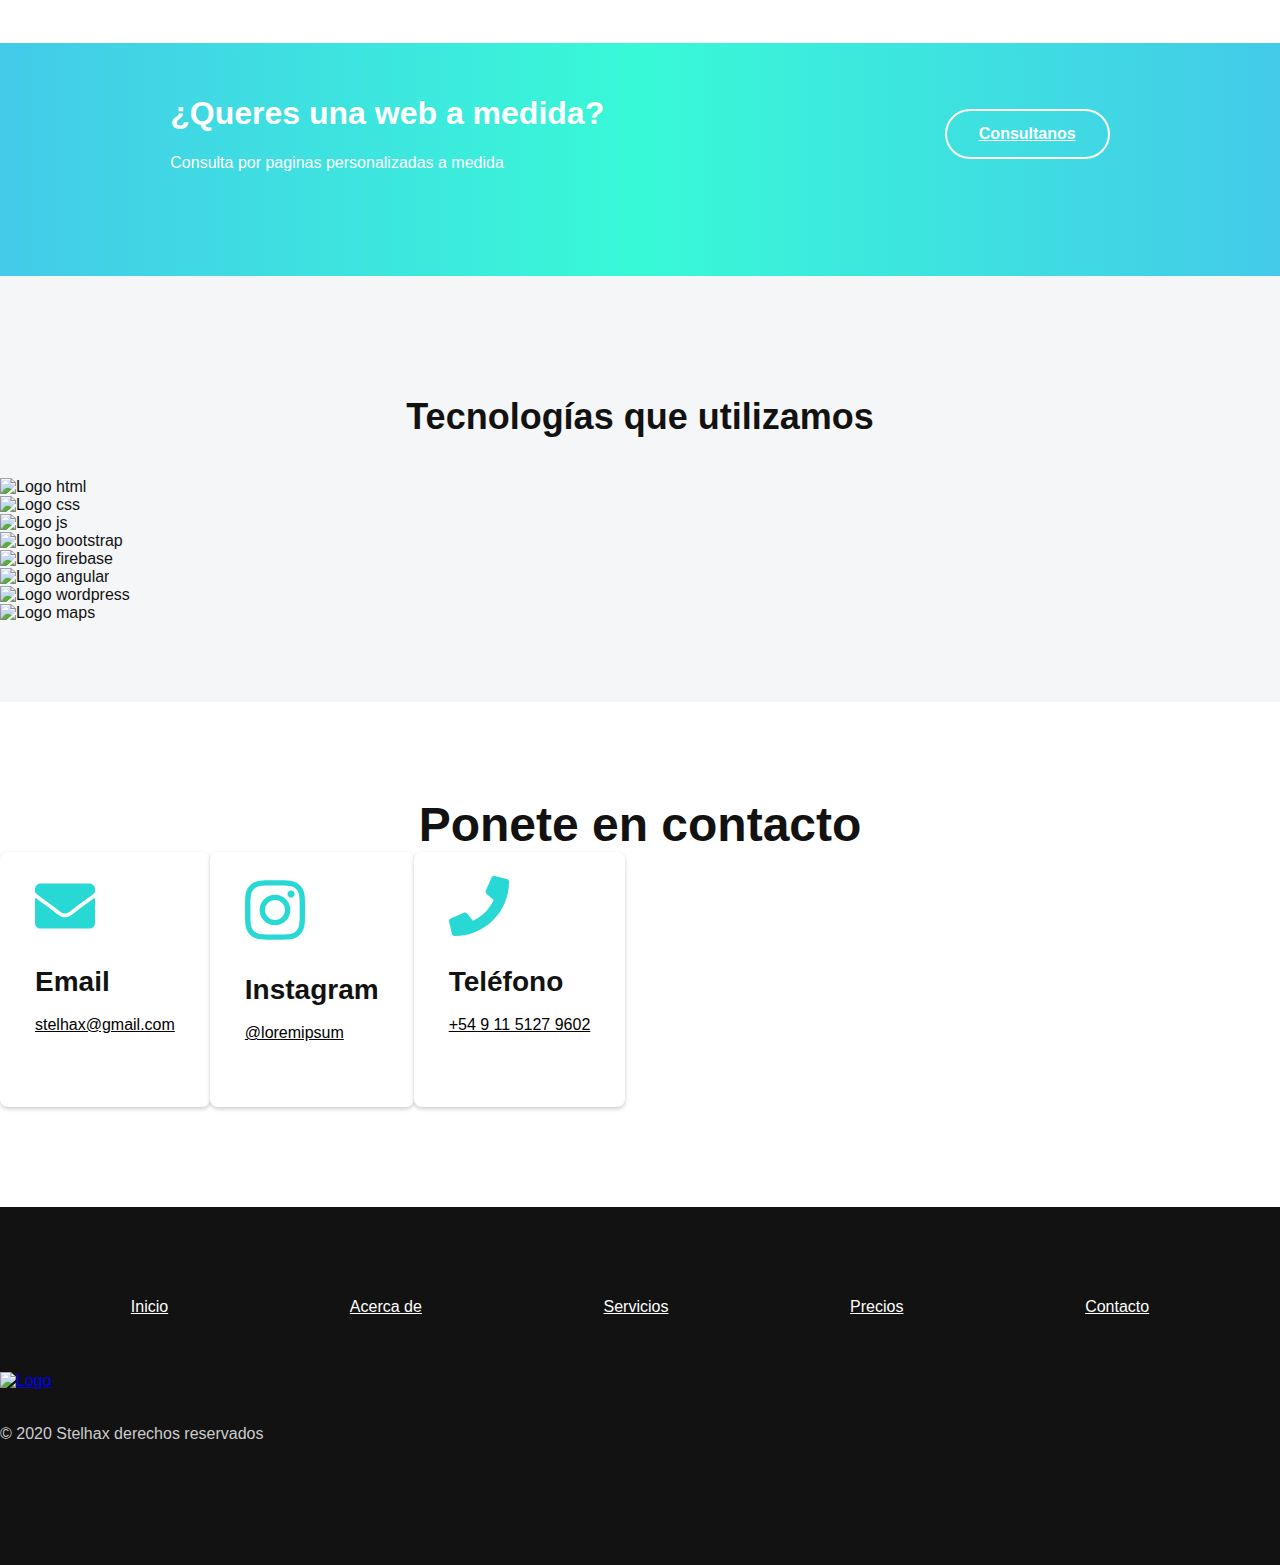
==== commit 8e436929: "carousel" ====
--- a/index.html
+++ b/index.html
@@ -435,7 +435,7 @@
 </div>
 <div class="col-lg-3">
 <div class="single-client text-center">
-<img src="assets/images/client_logo_05.png" alt="Logo firebase
+<img src="assets/images/client_logo_05.png" alt="Logo firebase">
 </div> 
 </div>
 <div class="col-lg-3">
--- a/assets/css/custom.css
+++ b/assets/css/custom.css
@@ -197,6 +197,7 @@
 
 .footer-logo .text{
     margin-top: 2rem;
+    margin-bottom: 6rem;
     color: #ccc;
 }
 
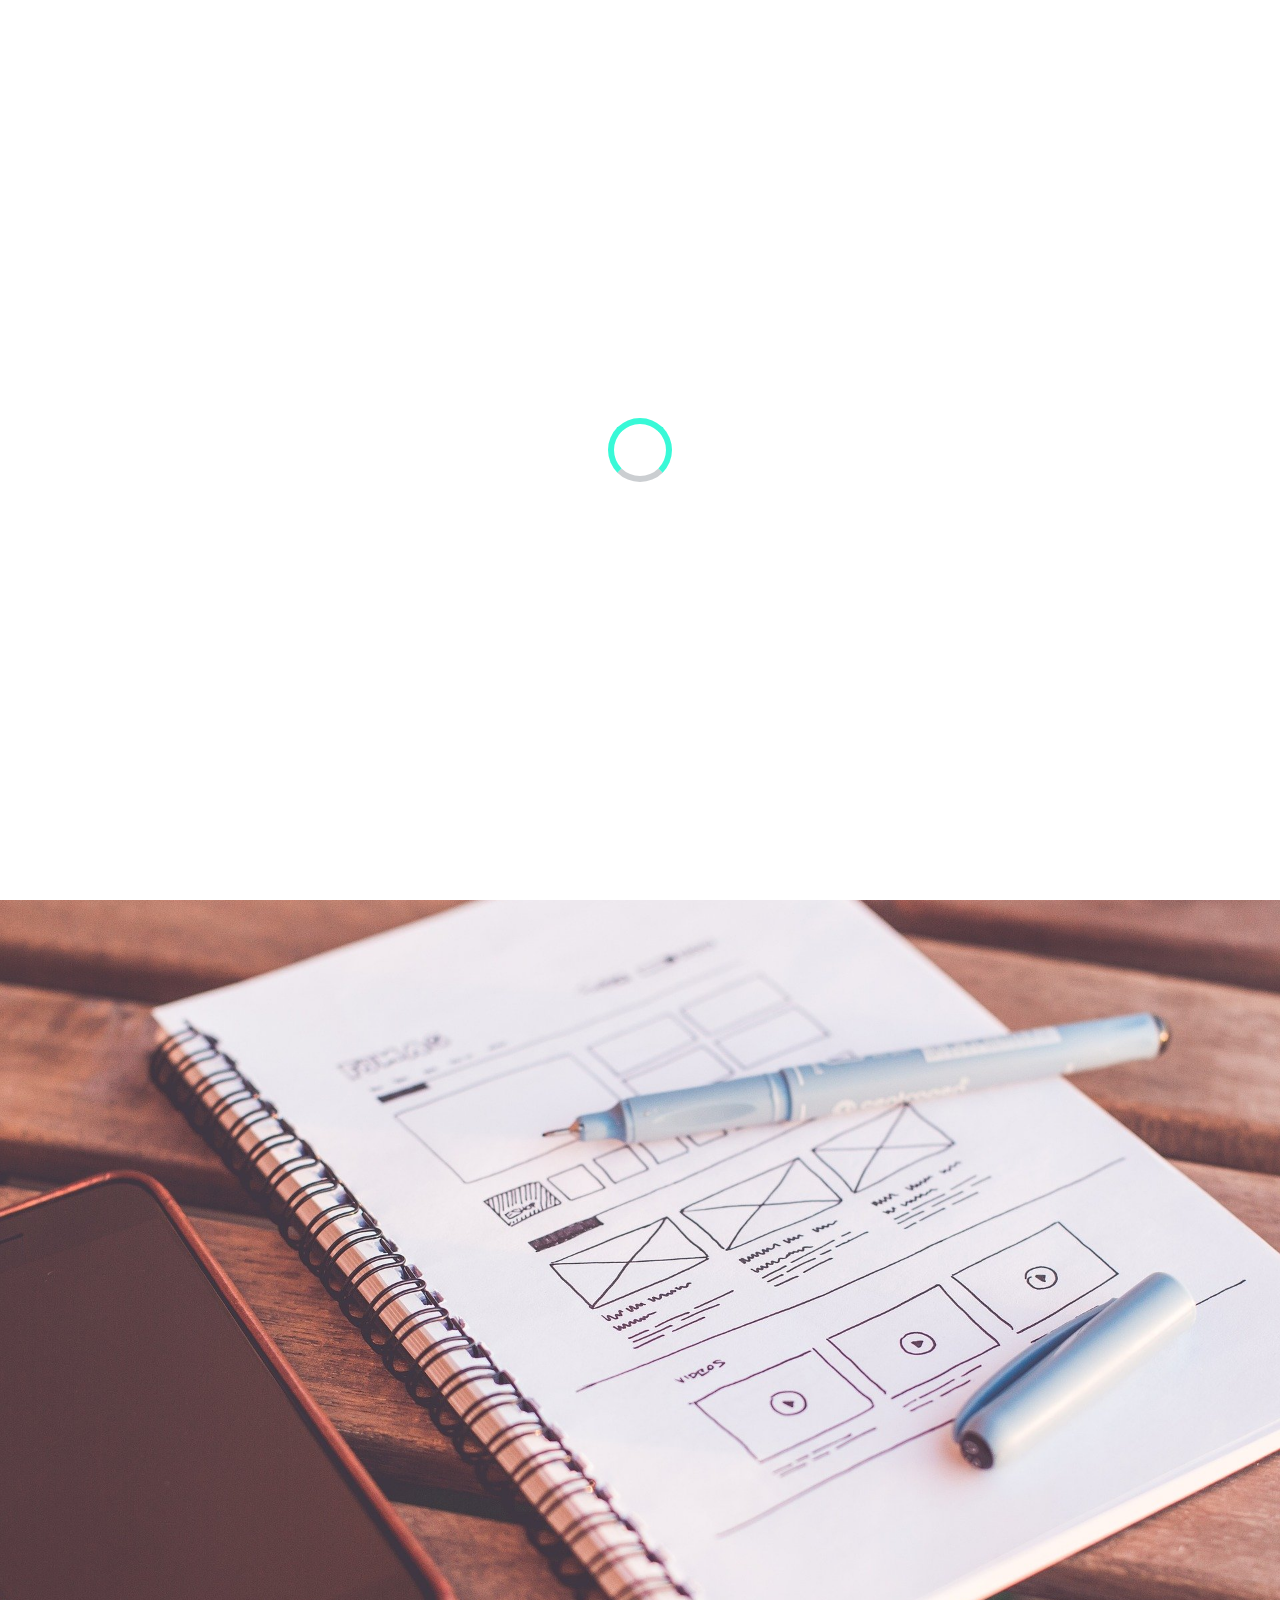
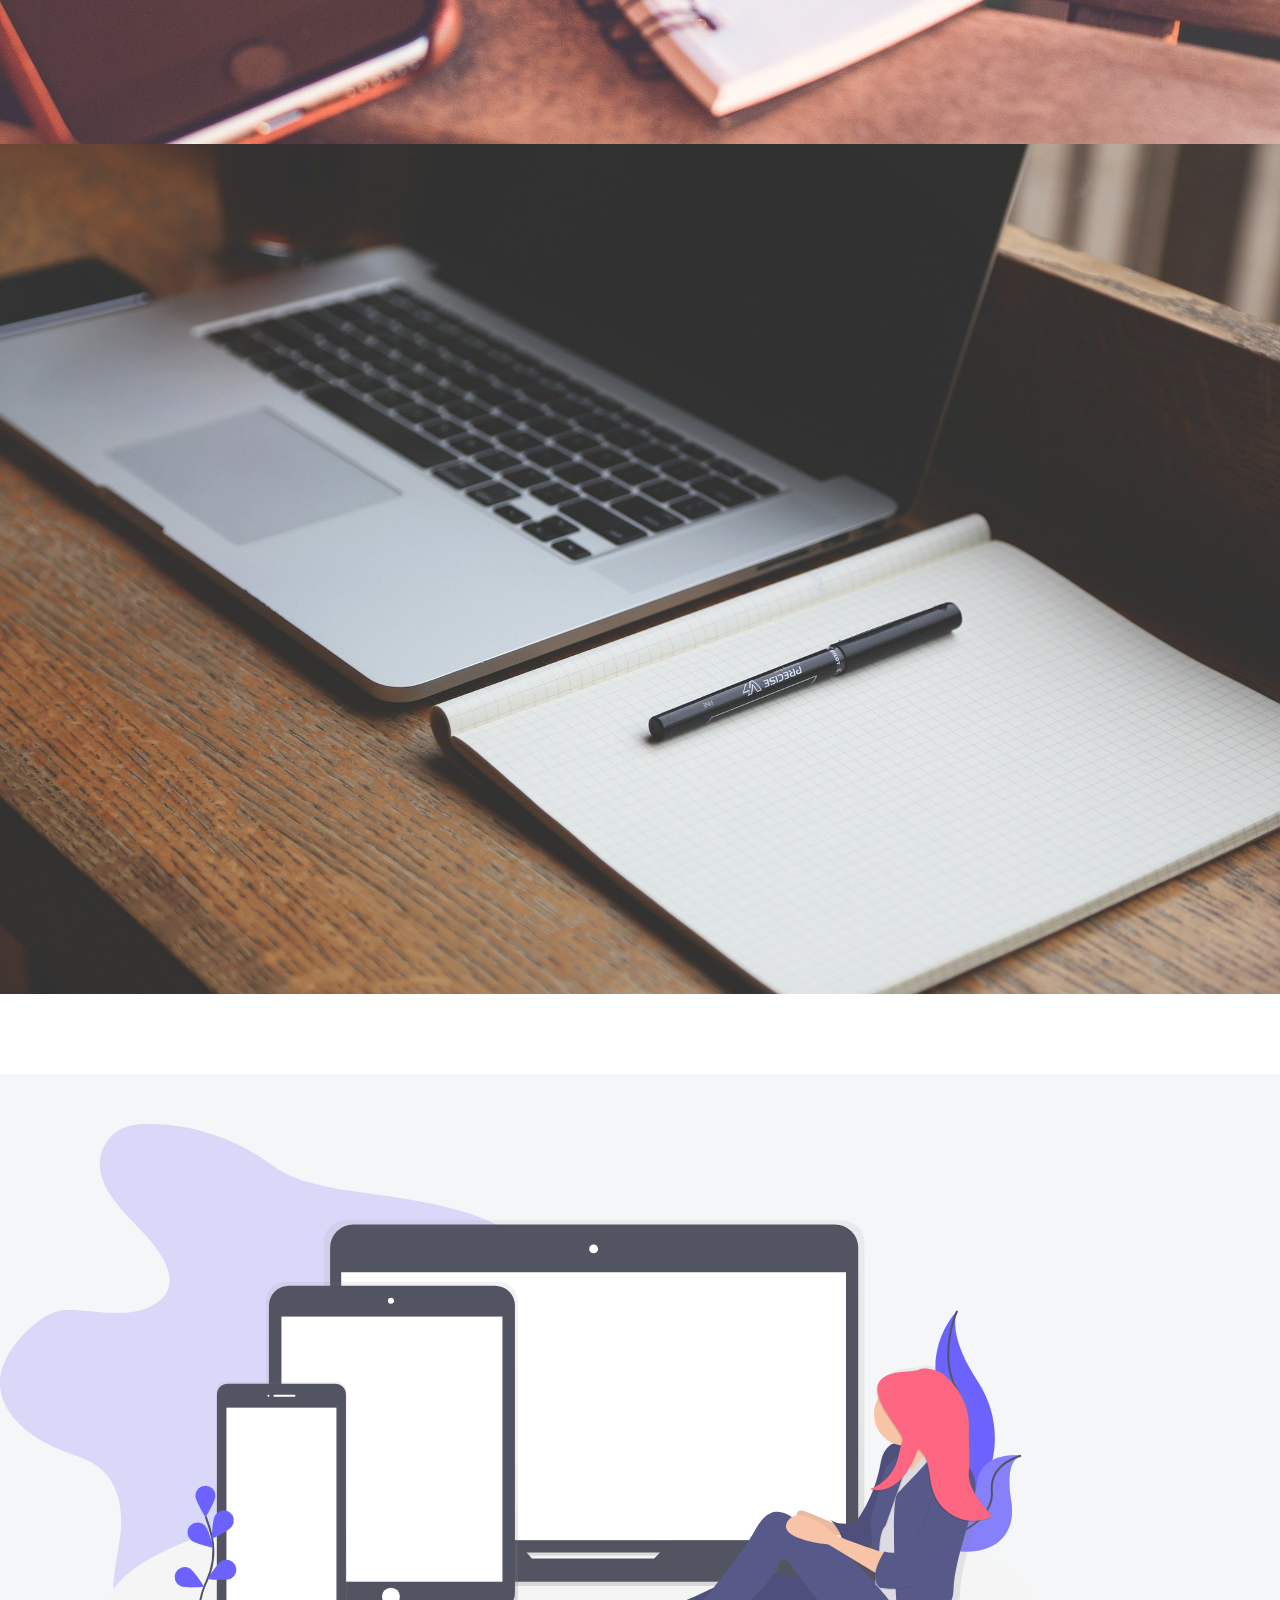
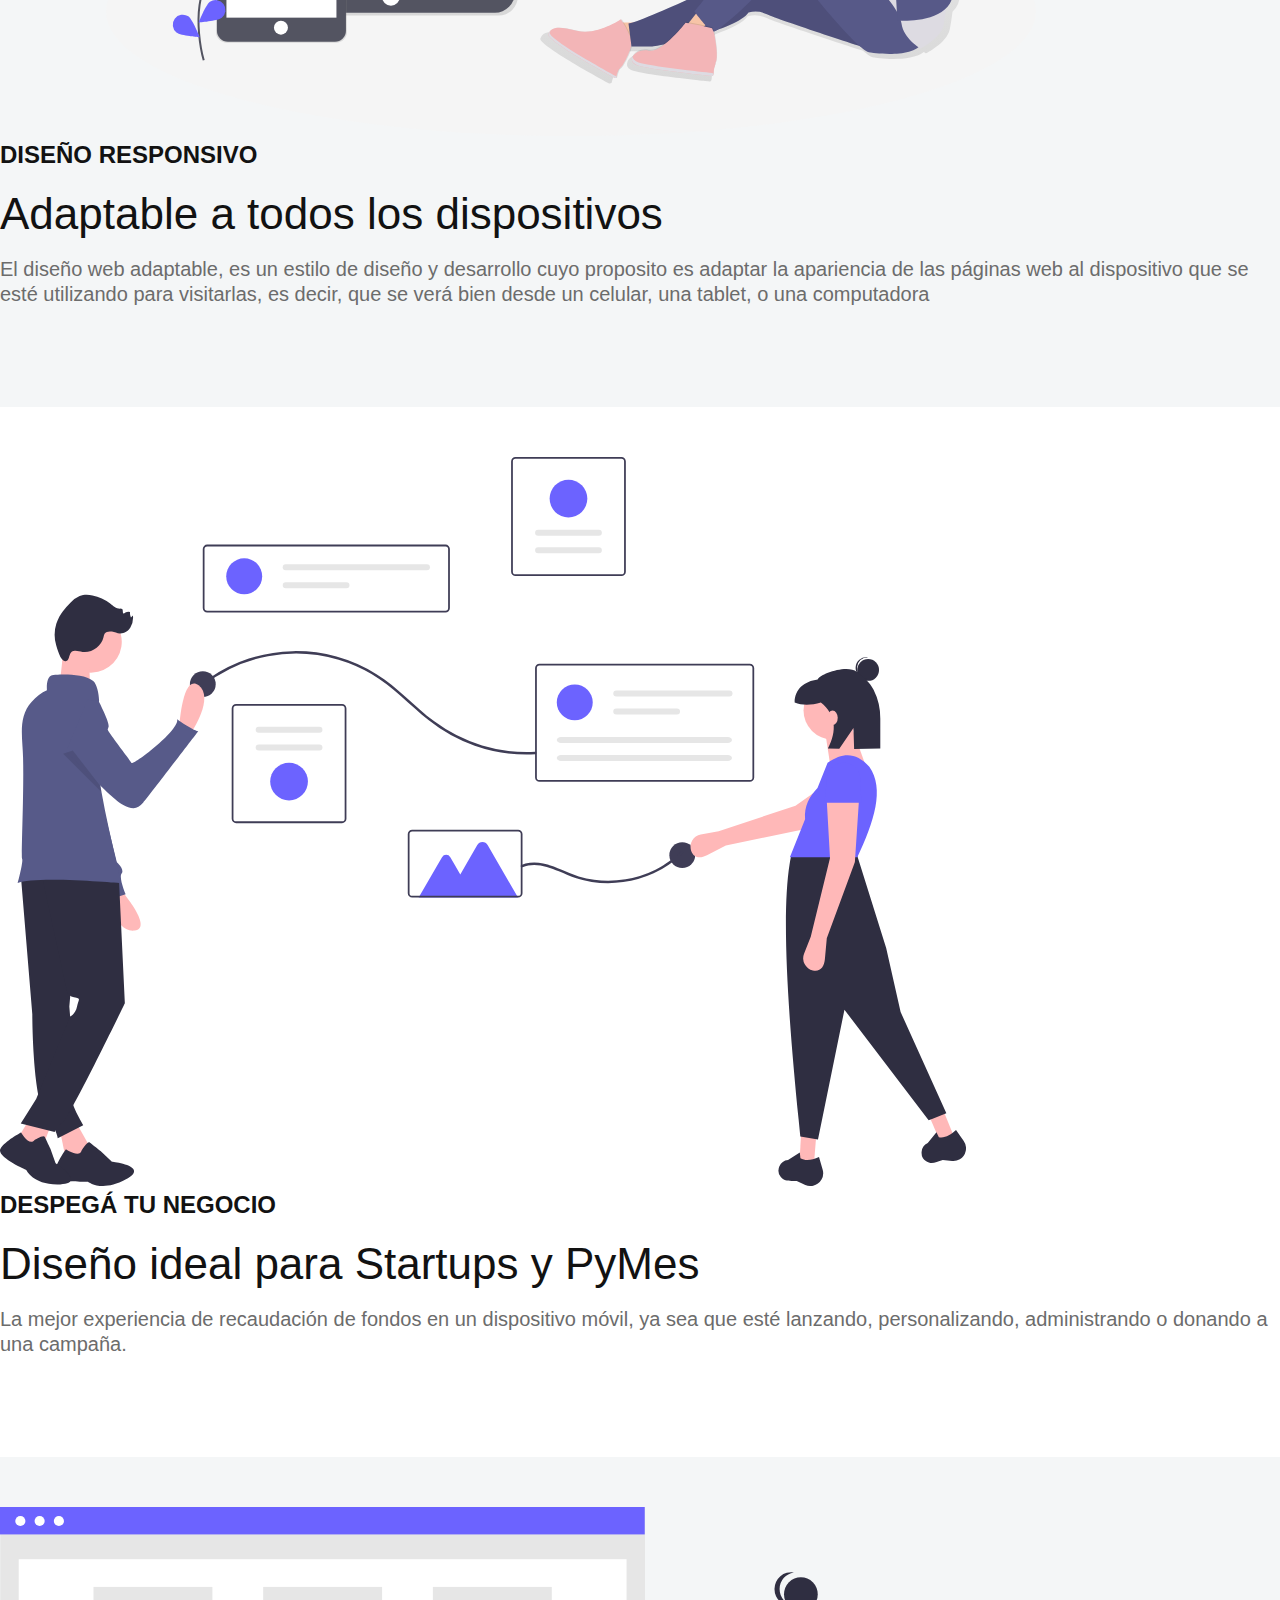
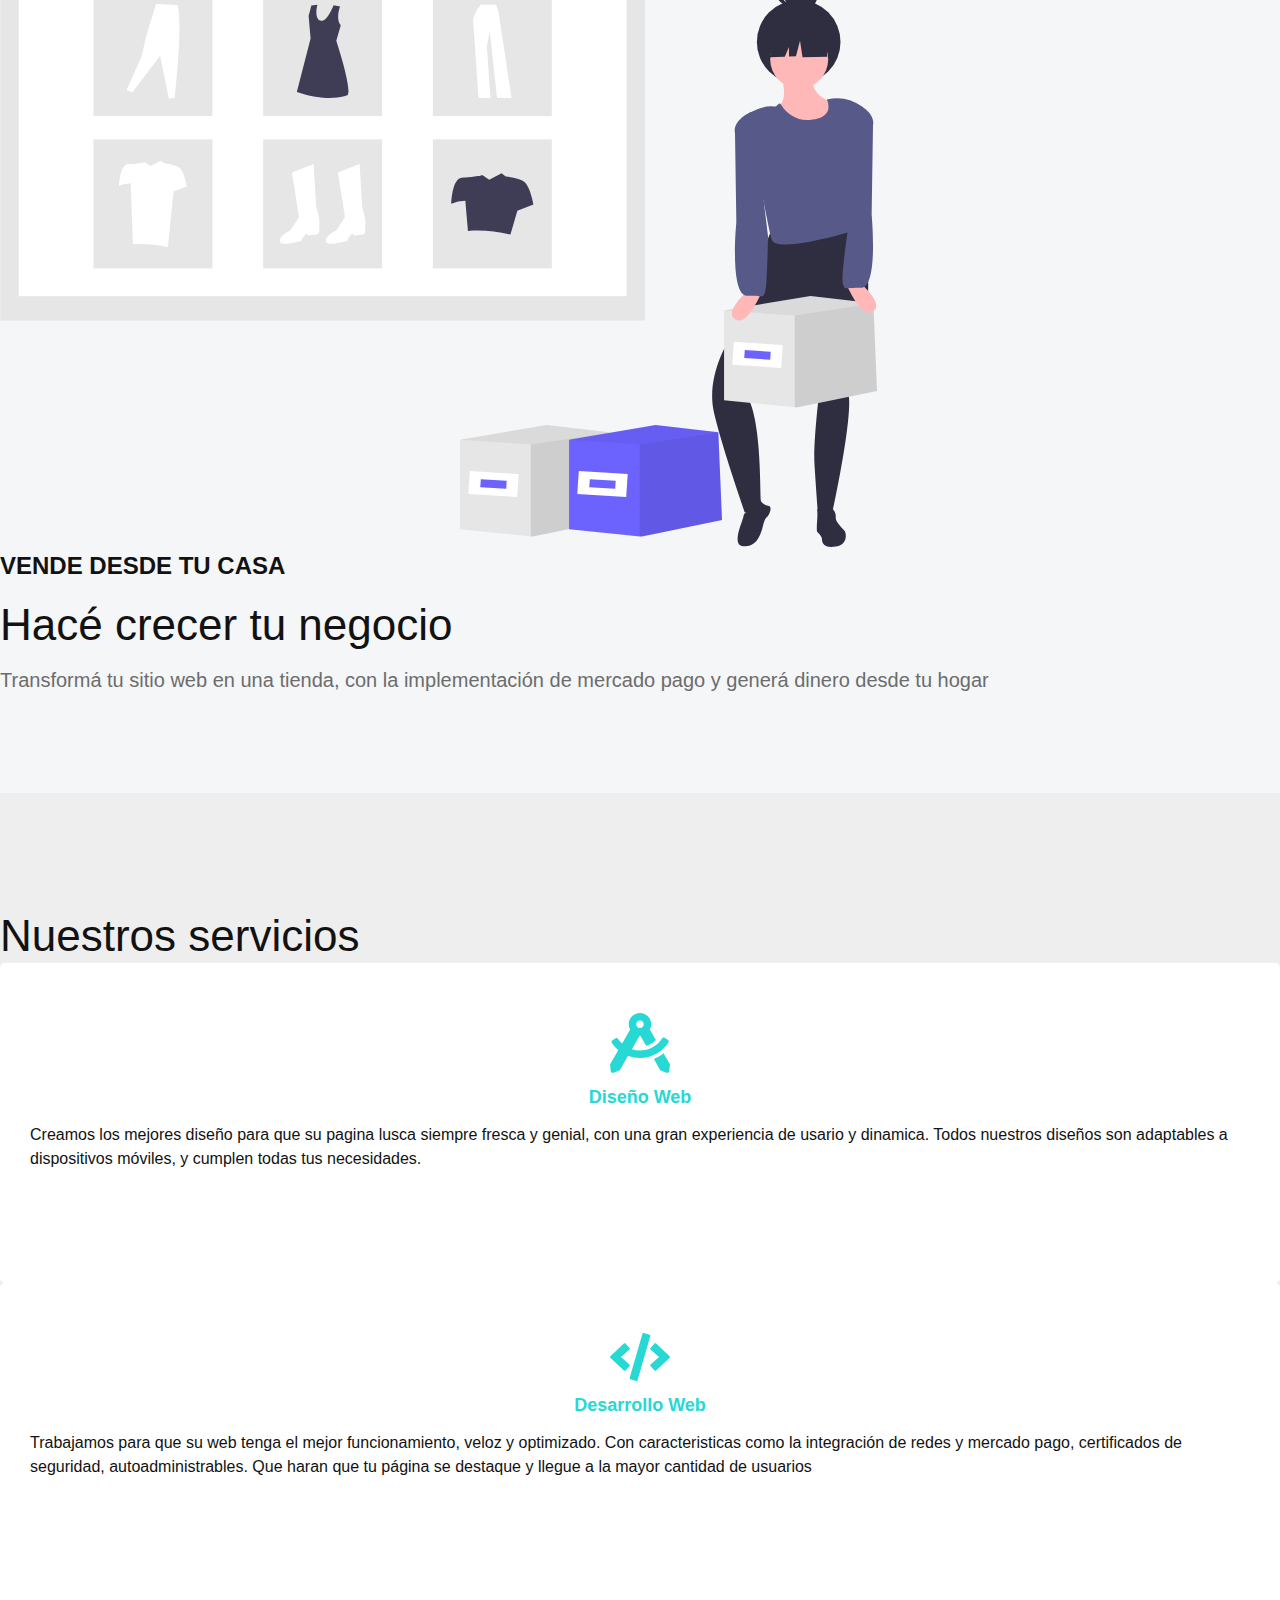
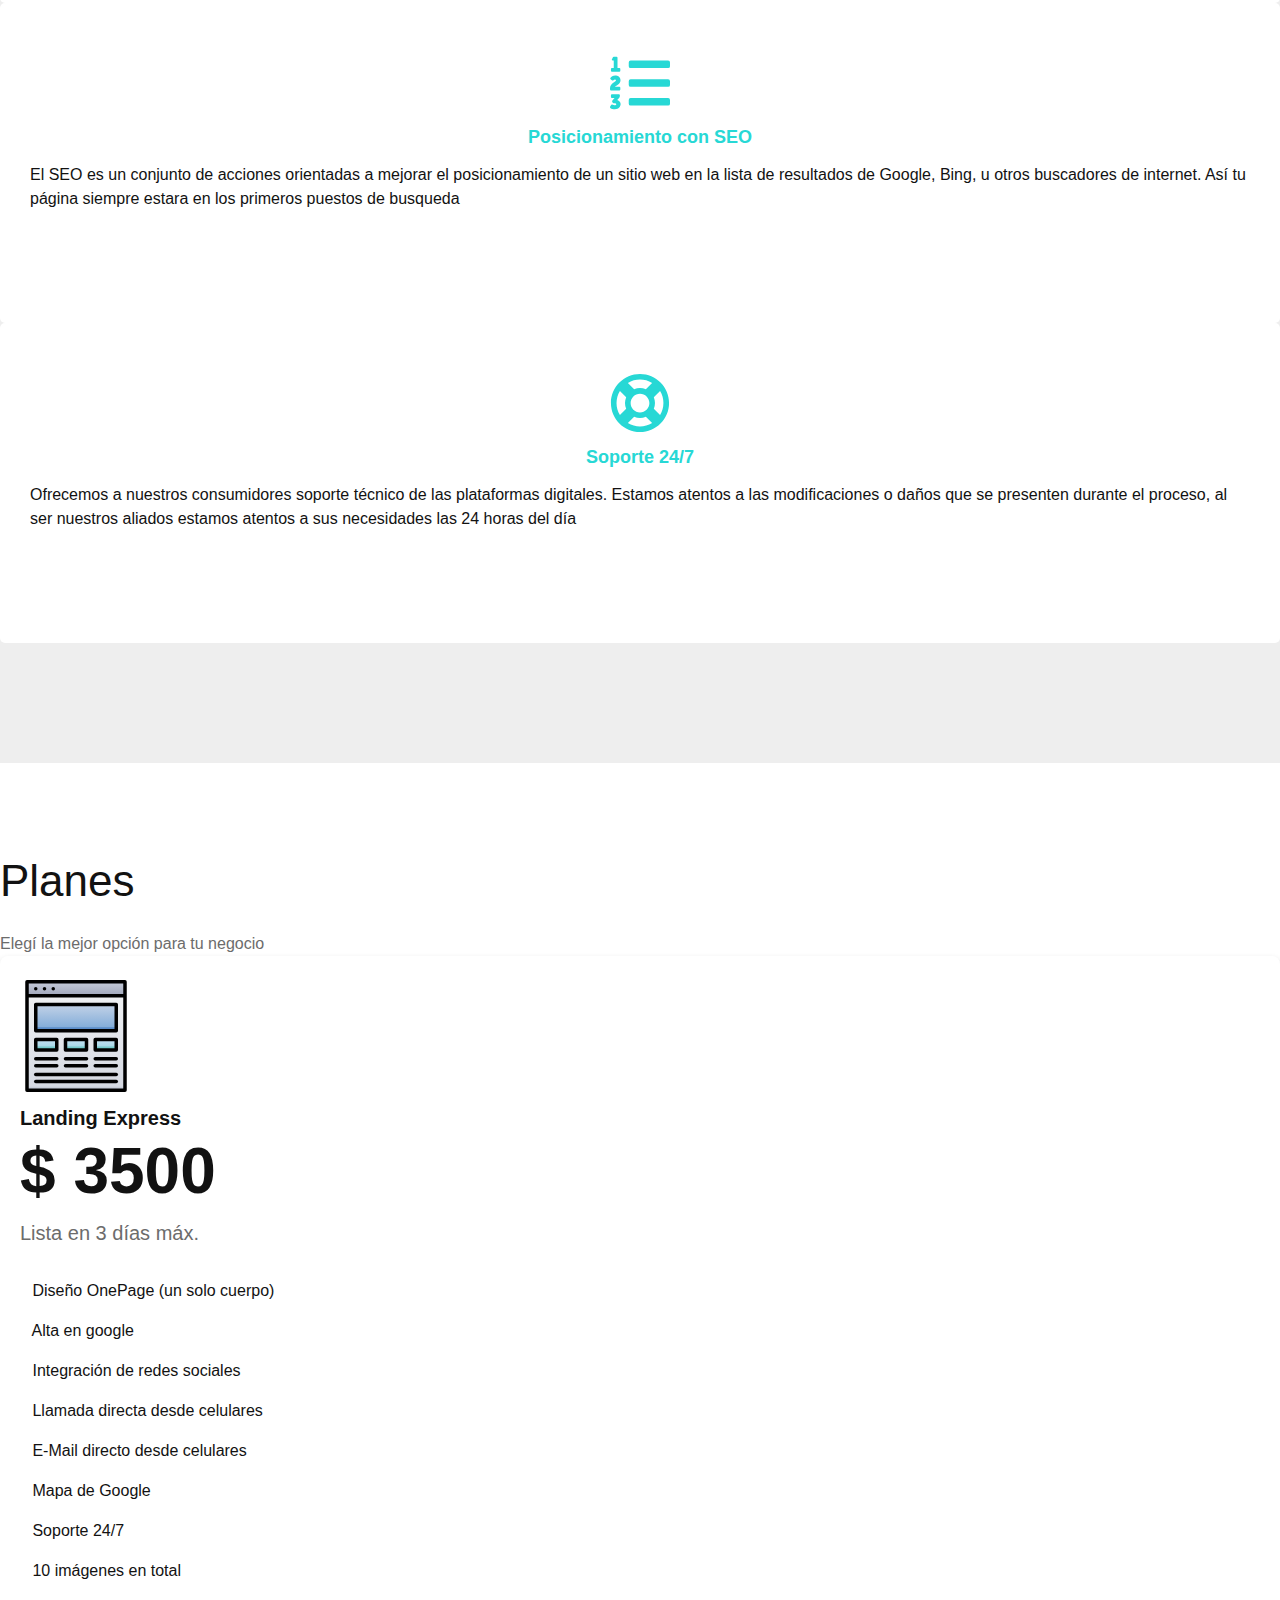
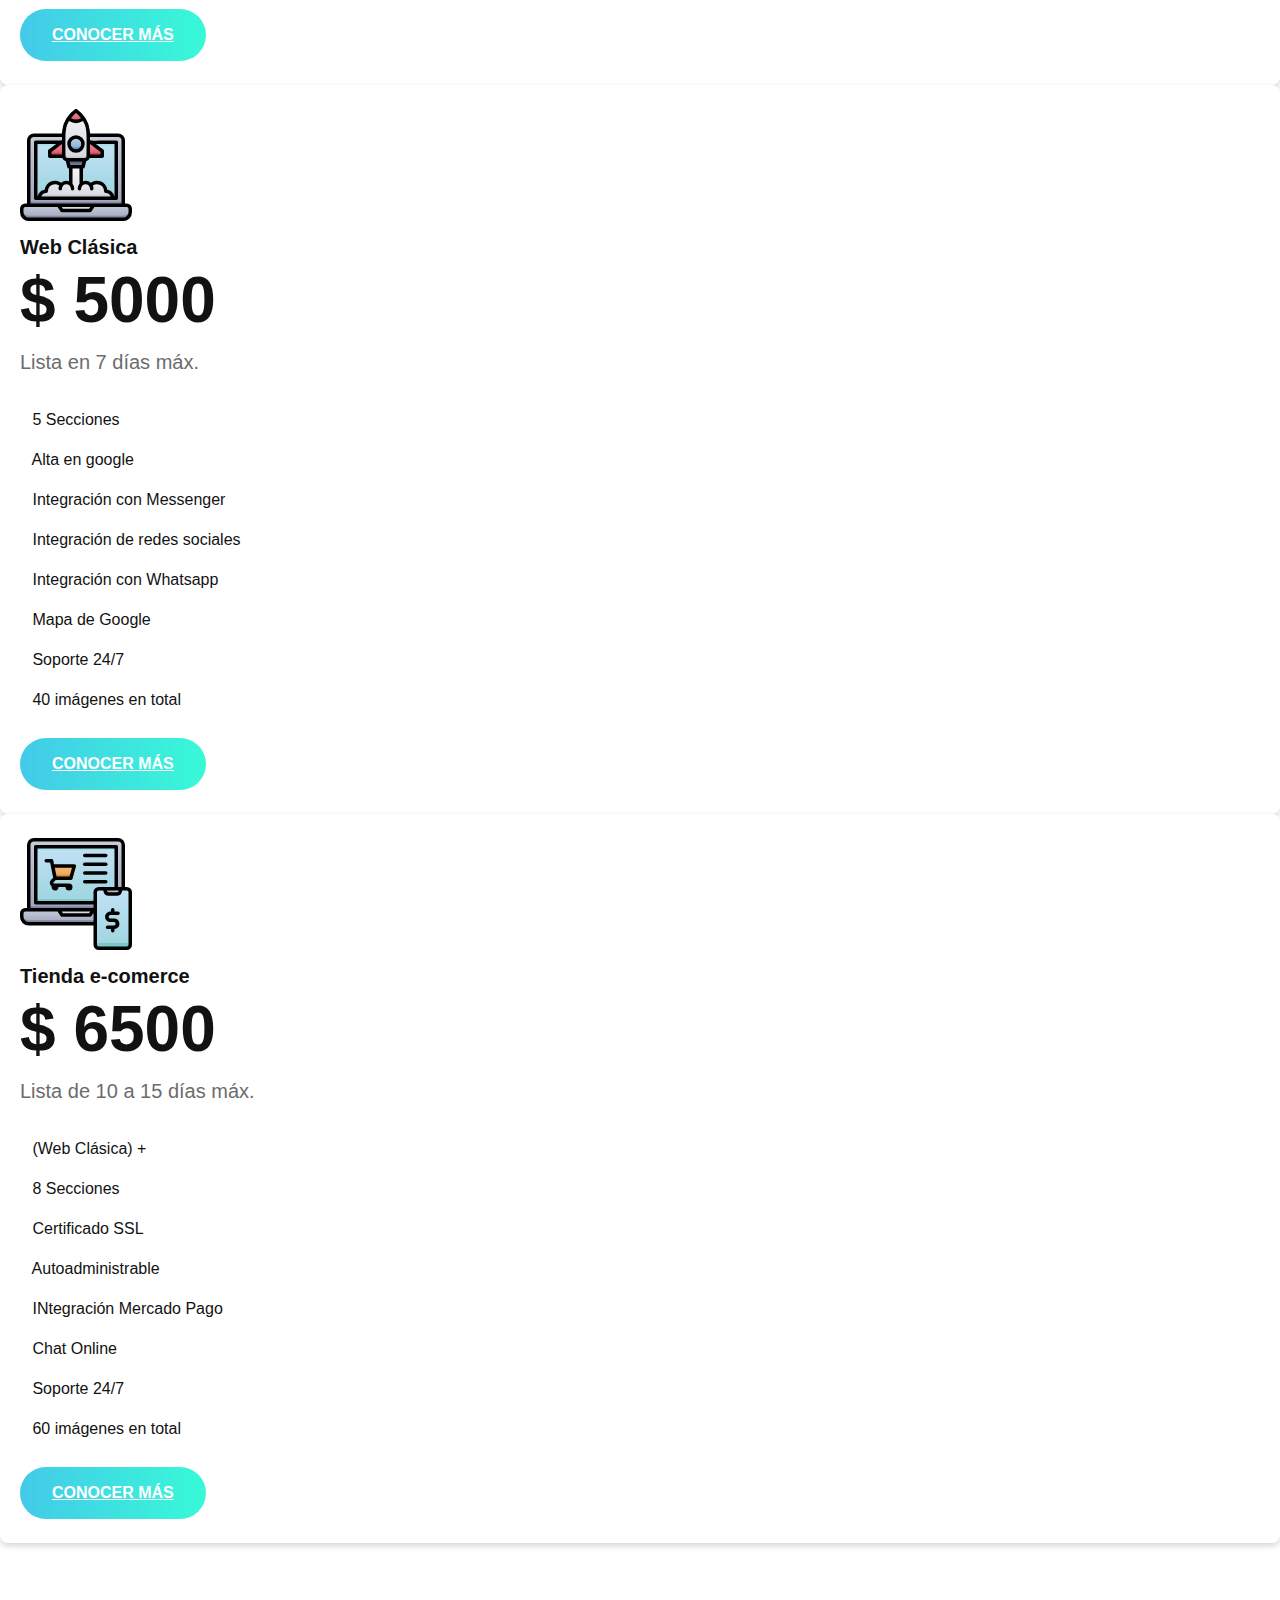
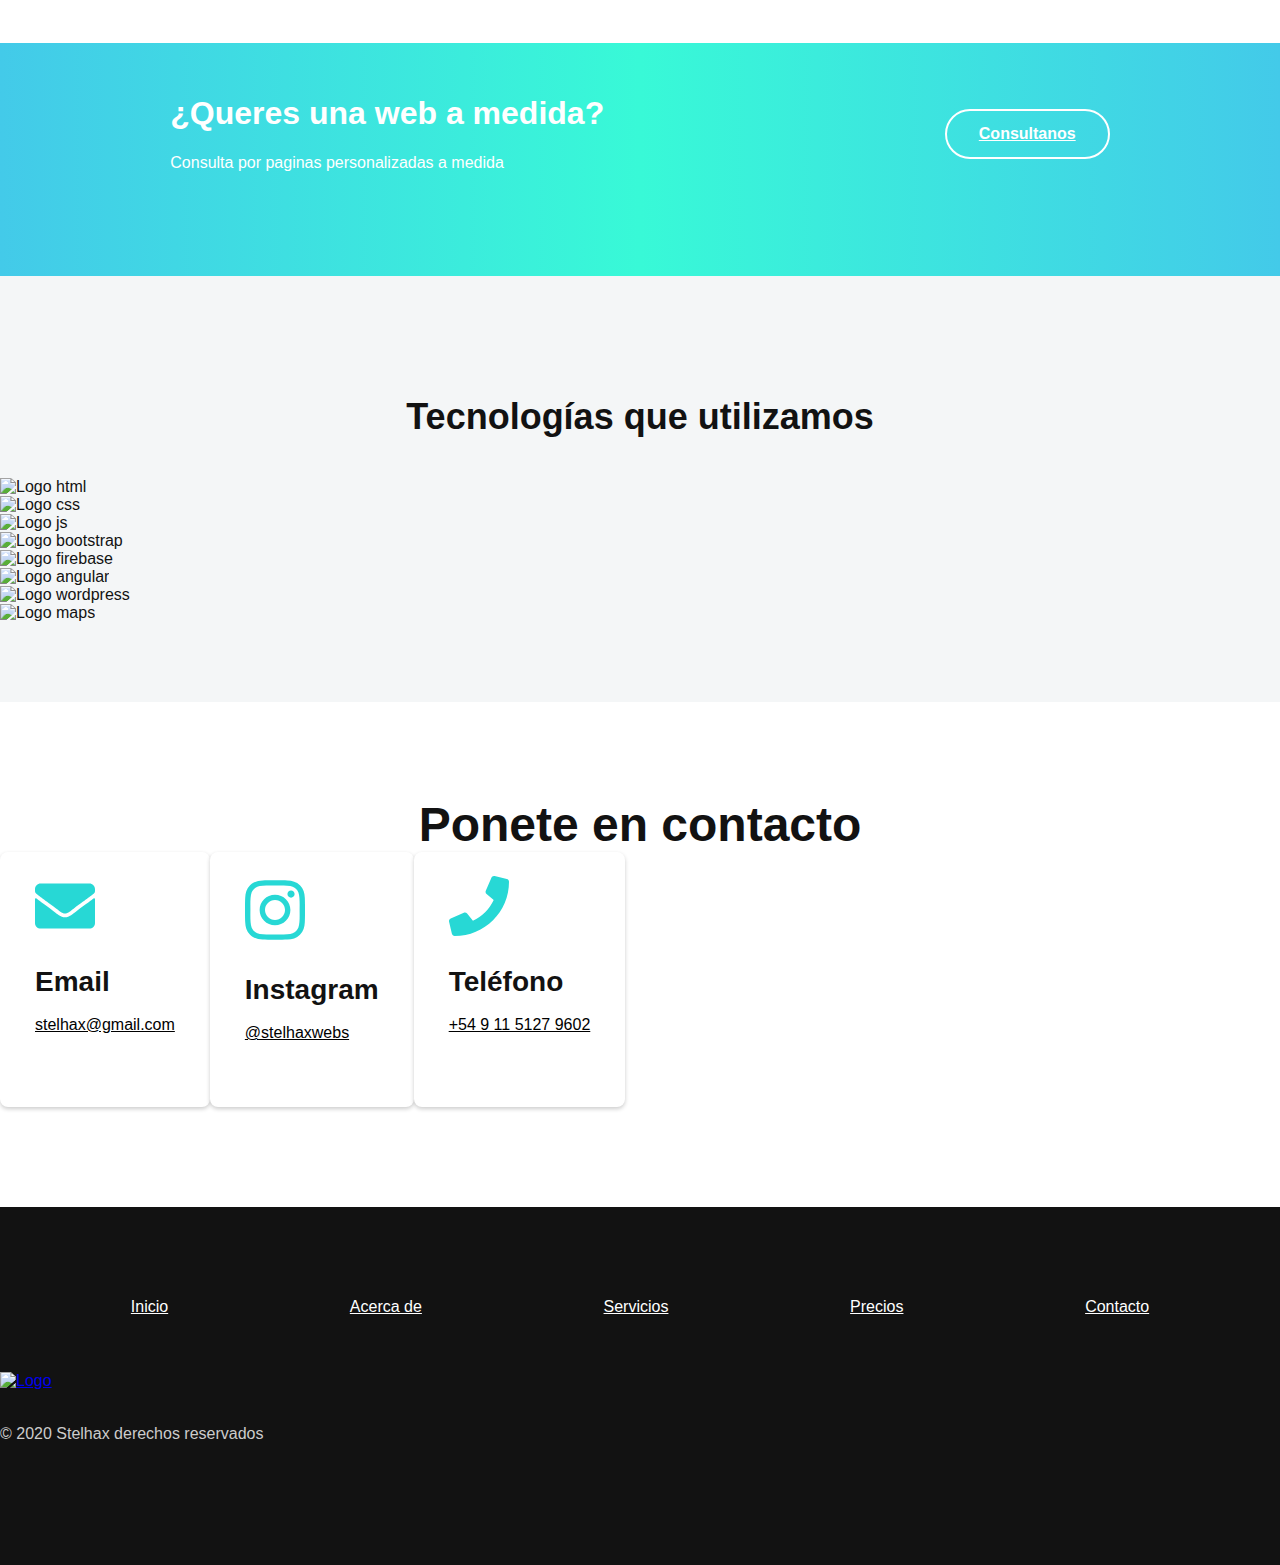
==== commit e6b2ed04: "naruto" ====
--- a/index.html
+++ b/index.html
@@ -238,7 +238,7 @@
 <h5 class="services-title">Soporte 24/7</h5>
 </div>
 <div class="services-content">
-<p class="text">Ofrecemos a nuestros consumidores soporte técnico de las plataformas digitales. Estamos atentos a las modificaciones o daños que se presenten durante el proceso, al ser nuestros aliados estamos atentos a sus necesidades las 24 horeas del día </p>
+<p class="text">Ofrecemos a nuestros consumidores soporte técnico de las plataformas digitales. Estamos atentos a las modificaciones o daños que se presenten durante el proceso, al ser nuestros aliados estamos atentos a sus necesidades las 24 horas del día </p>
 </div>
 </div> 
 </div>
@@ -455,6 +455,8 @@
 </div>
 </div> 
 </div> 
+
+
 </section>
 
 
@@ -467,7 +469,7 @@
 <img src="assets/images/envelope-solid.svg" alt="mail-icon" class="icon-contact">
 <div class="box-content">
 <h4 class="box-title">Email</h4>
-<p class="text"><a href="mailto:stelhaxweb@gmail.com" target="blank" class="link-contact"> stelhax@gmail.com</a></p>
+<p class="text"><a href="mailto:ventas@stelhax.com" target="blank" class="link-contact"> stelhax@gmail.com</a></p>
 </div>
 </div> 
 
@@ -478,7 +480,7 @@
 <img src="assets/images/instagram-brands.svg" alt="ig-icon" class="icon-contact">
 <div class="box-content">
 <h4 class="box-title">Instagram</h4>
-<p class="text"><a href="@stelhaxwebs" target="blank" class="link-contact">@loremipsum</a></p>
+<p class="text"><a href="https::/Instagram.com/stelhaxwebs" target="blank" class="link-contact">@stelhaxwebs</a></p>
 </div>
 </div> 
 
@@ -489,7 +491,7 @@
 <img src="assets/images/phone-solid.svg" alt="phone-icon" class="icon-contact">
 <div class="box-content">
 <h4 class="box-title">Teléfono</h4>
-<p class="text"><a href="tel:+5491182343555" target="blank" class="link-contact">+54 9 11 5127 9602</a></p>
+<p class="text"><a href="tel:+5491160559602" target="blank" class="link-contact">+54 9 11 5127 9602</a></p>
 </div>
 </div> 
 
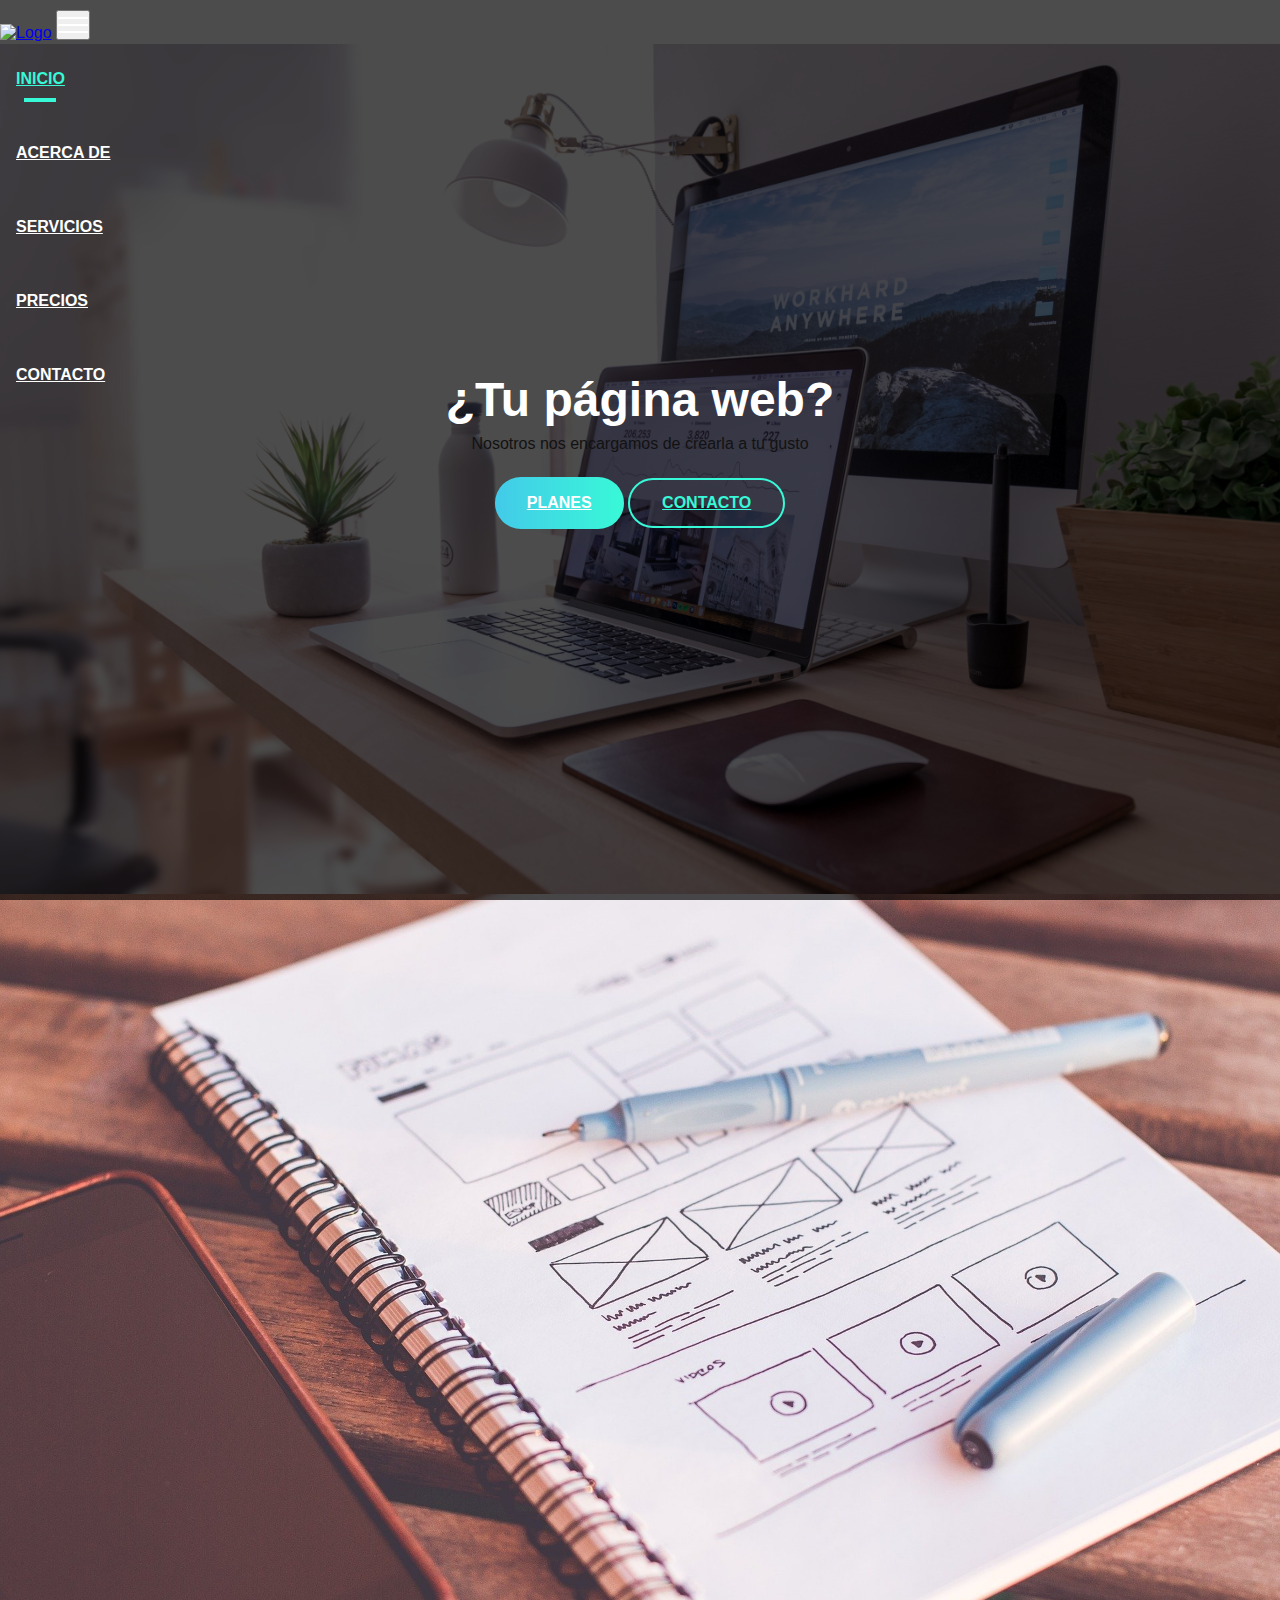
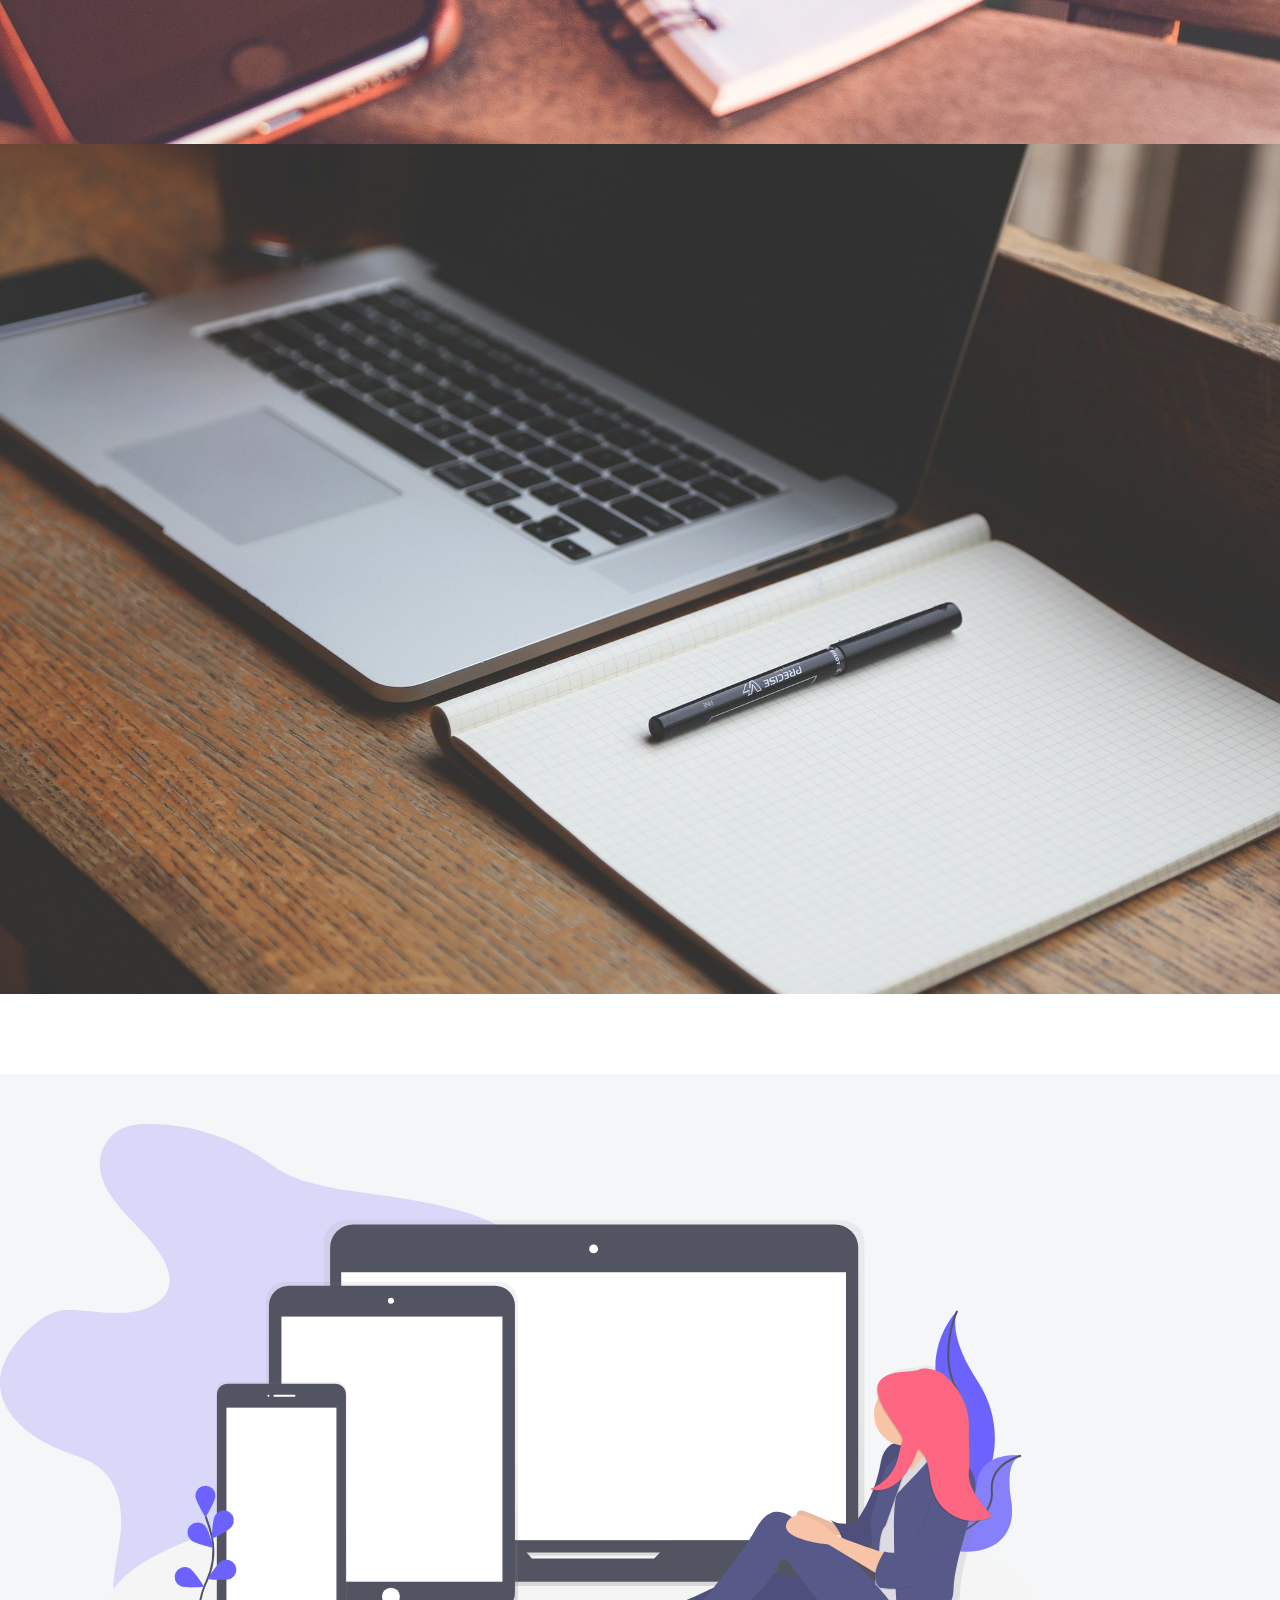
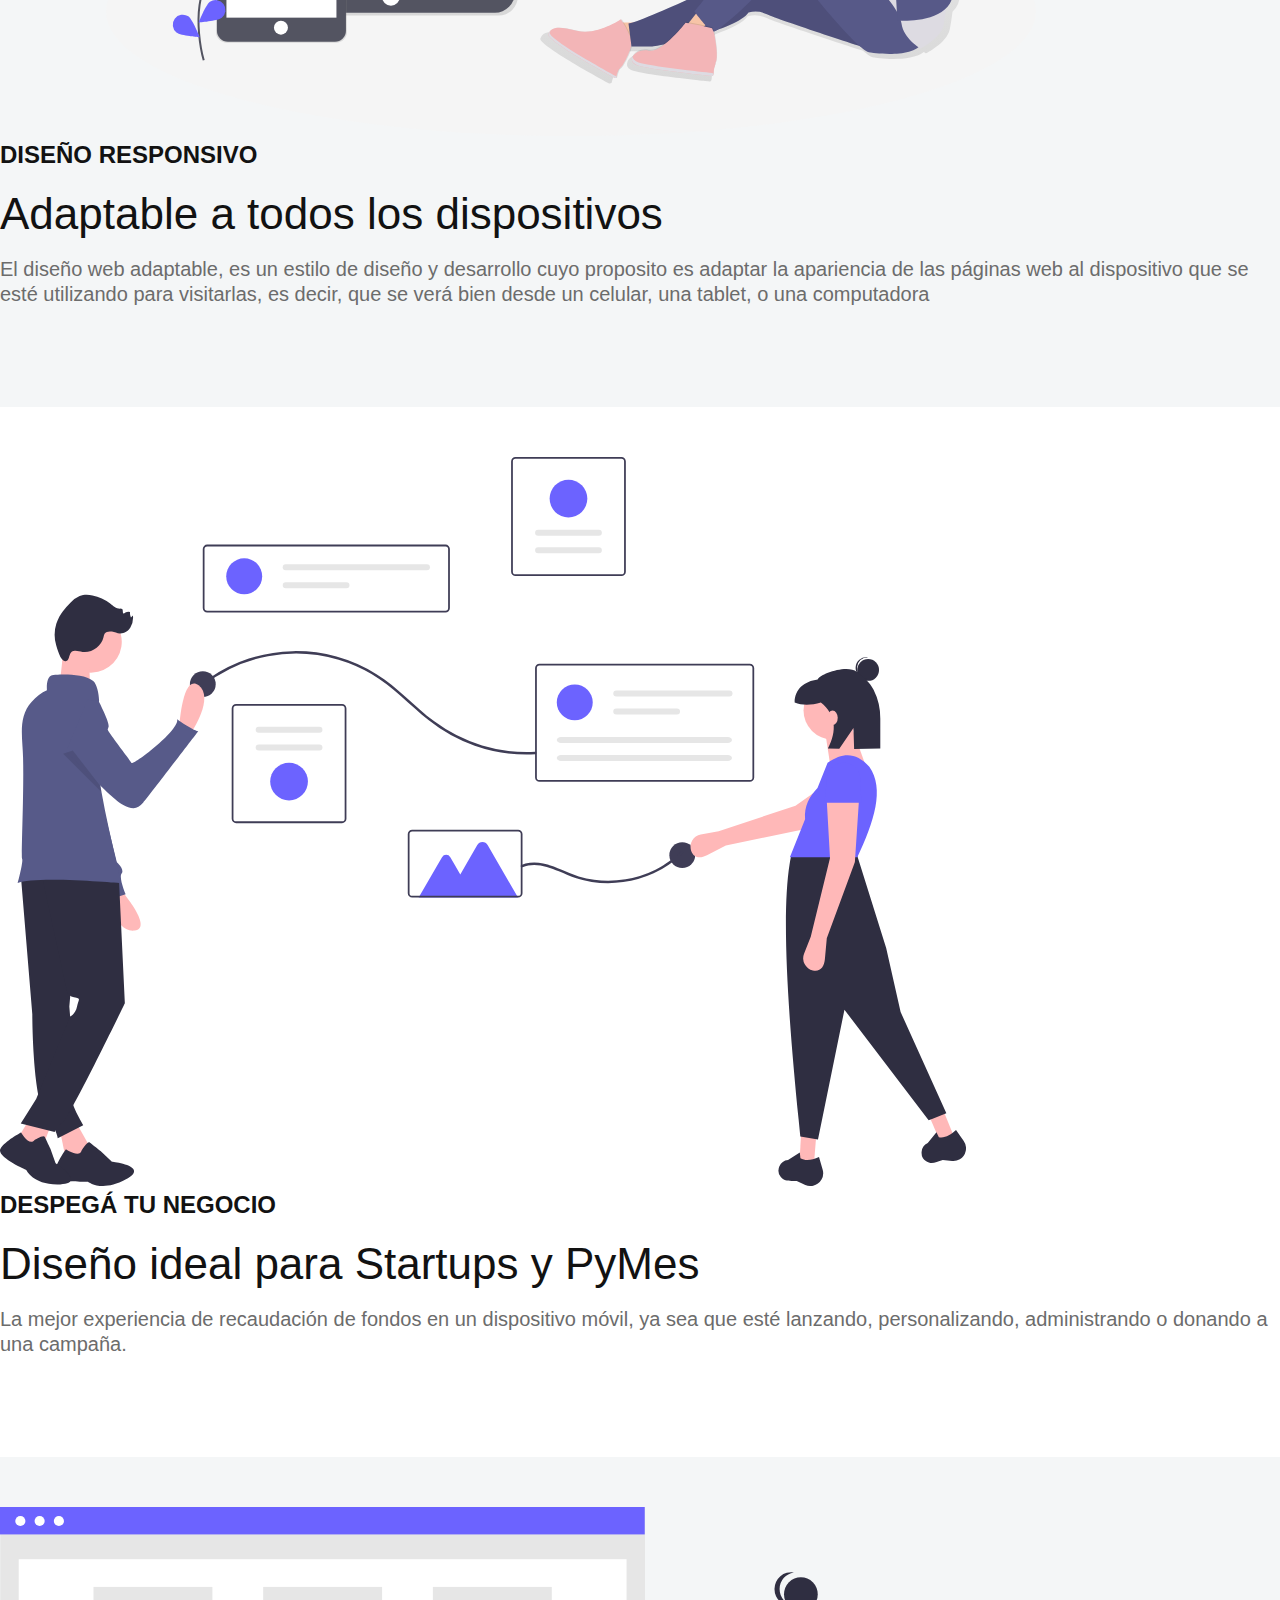
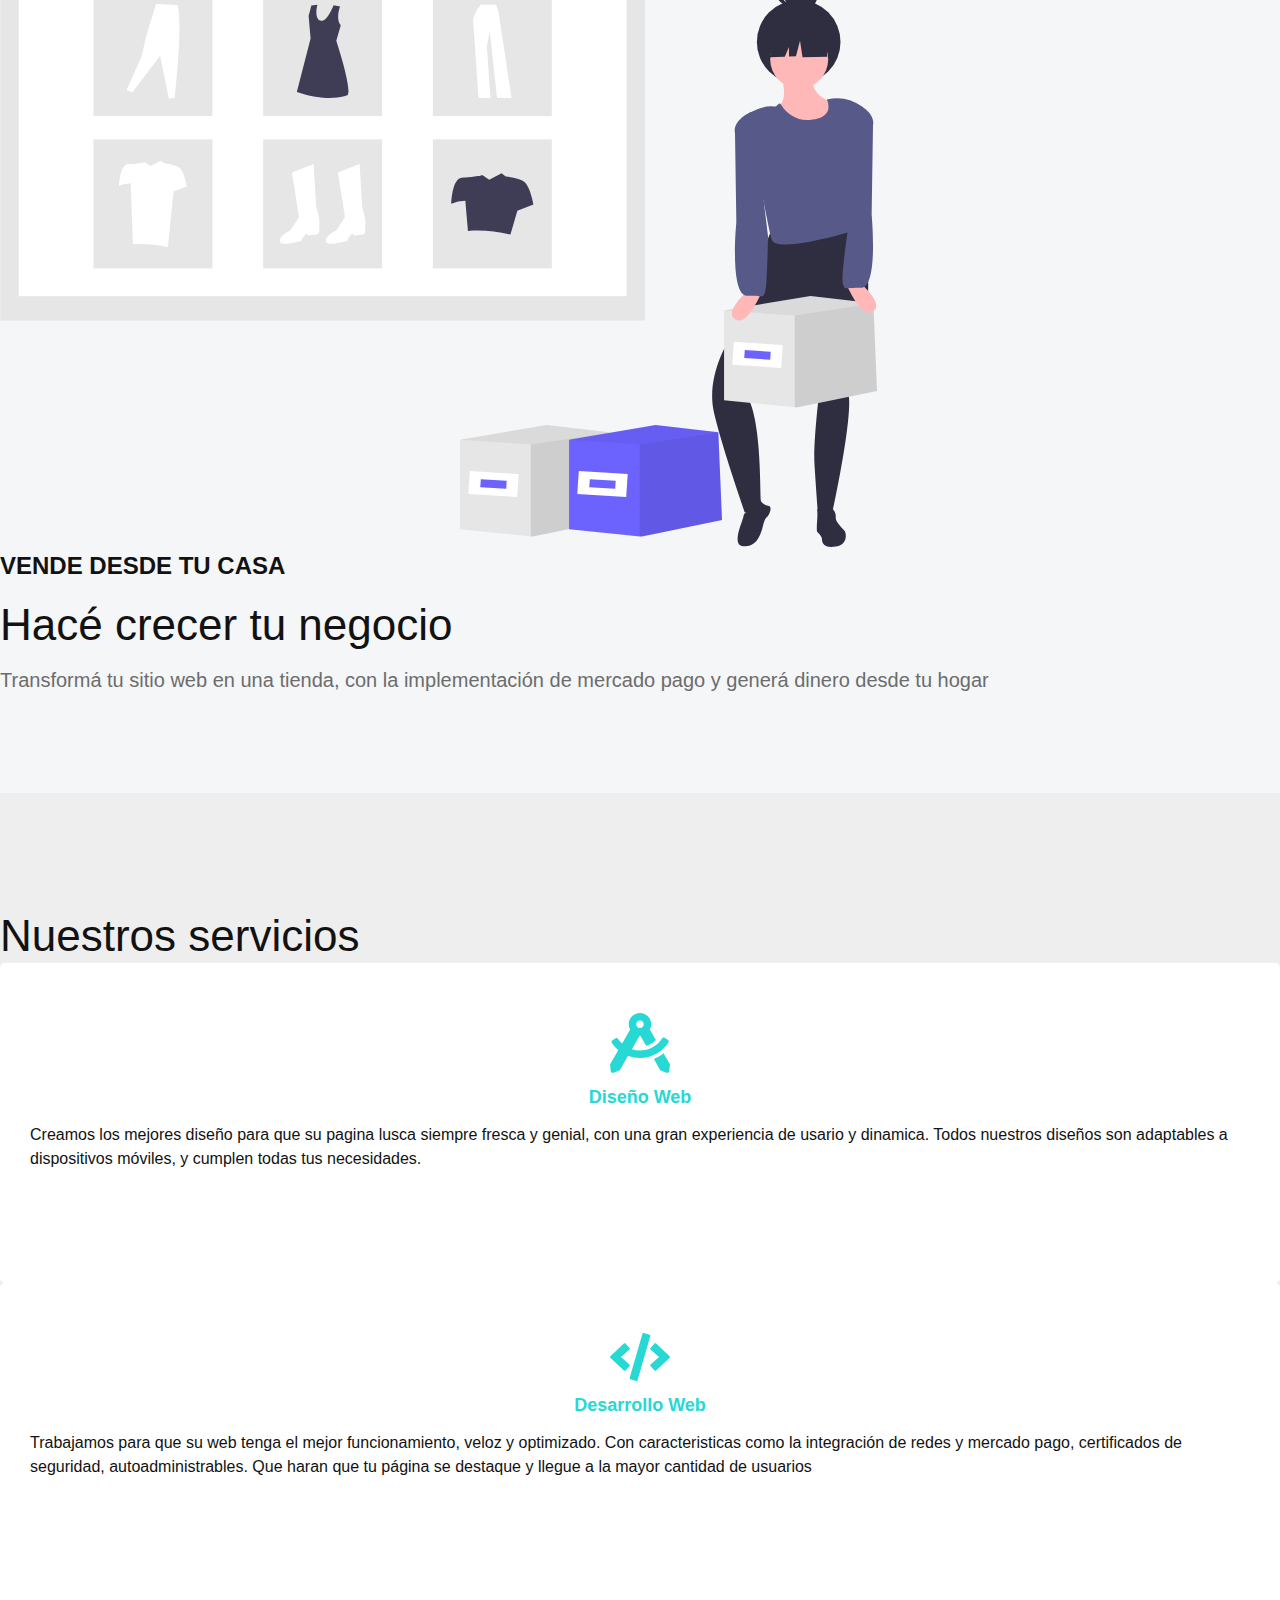
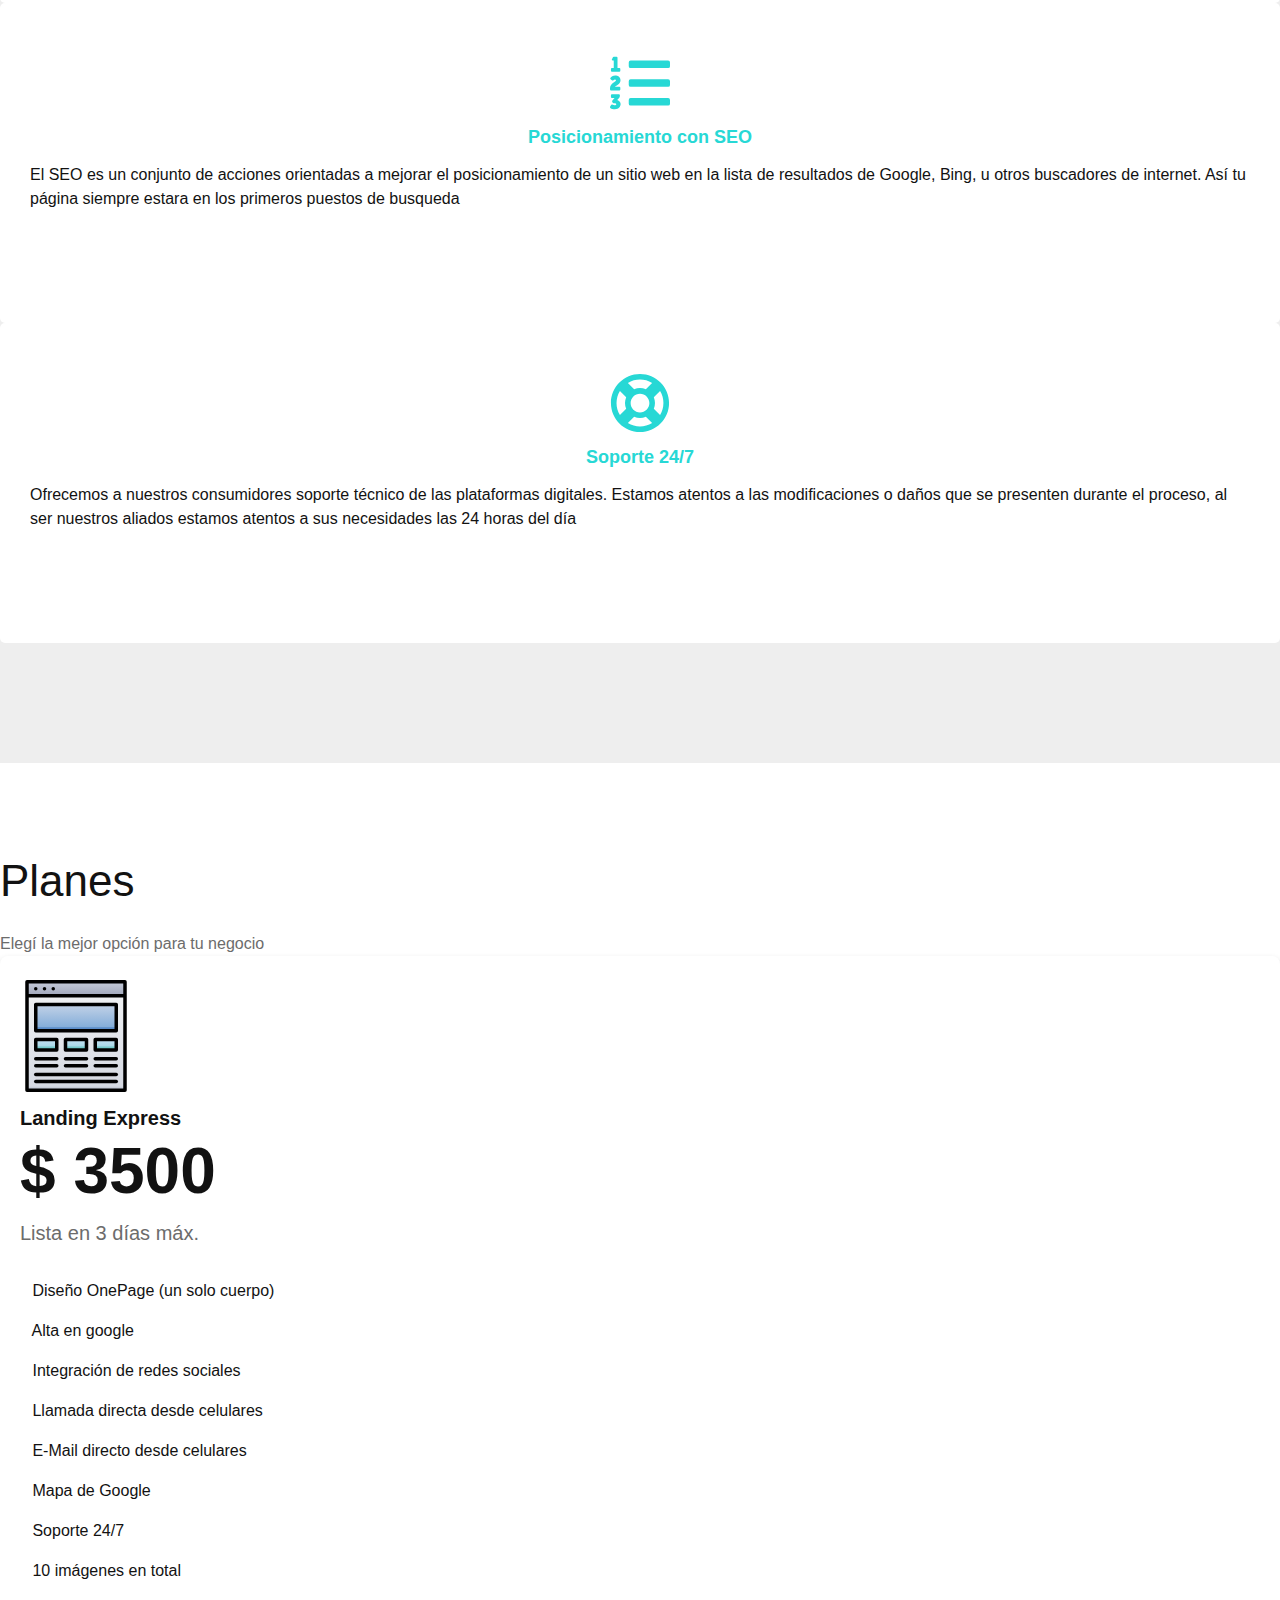
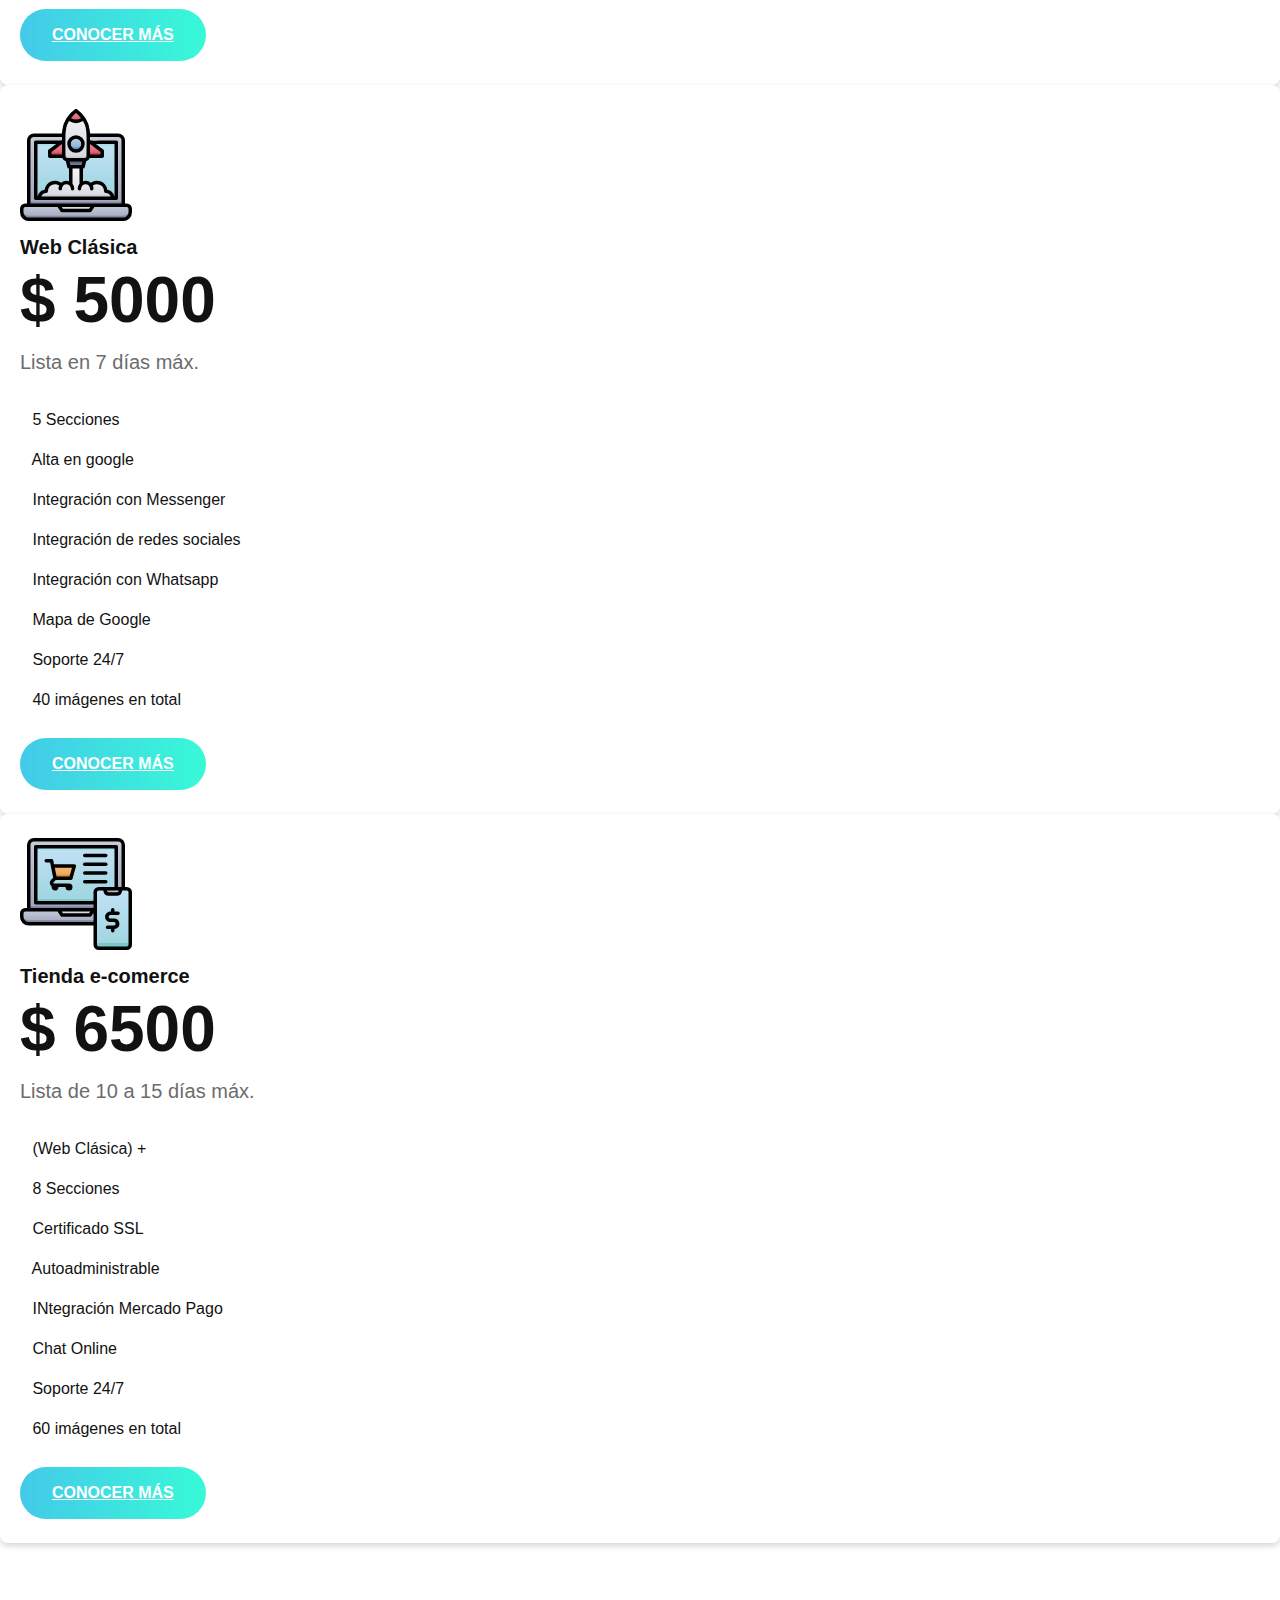
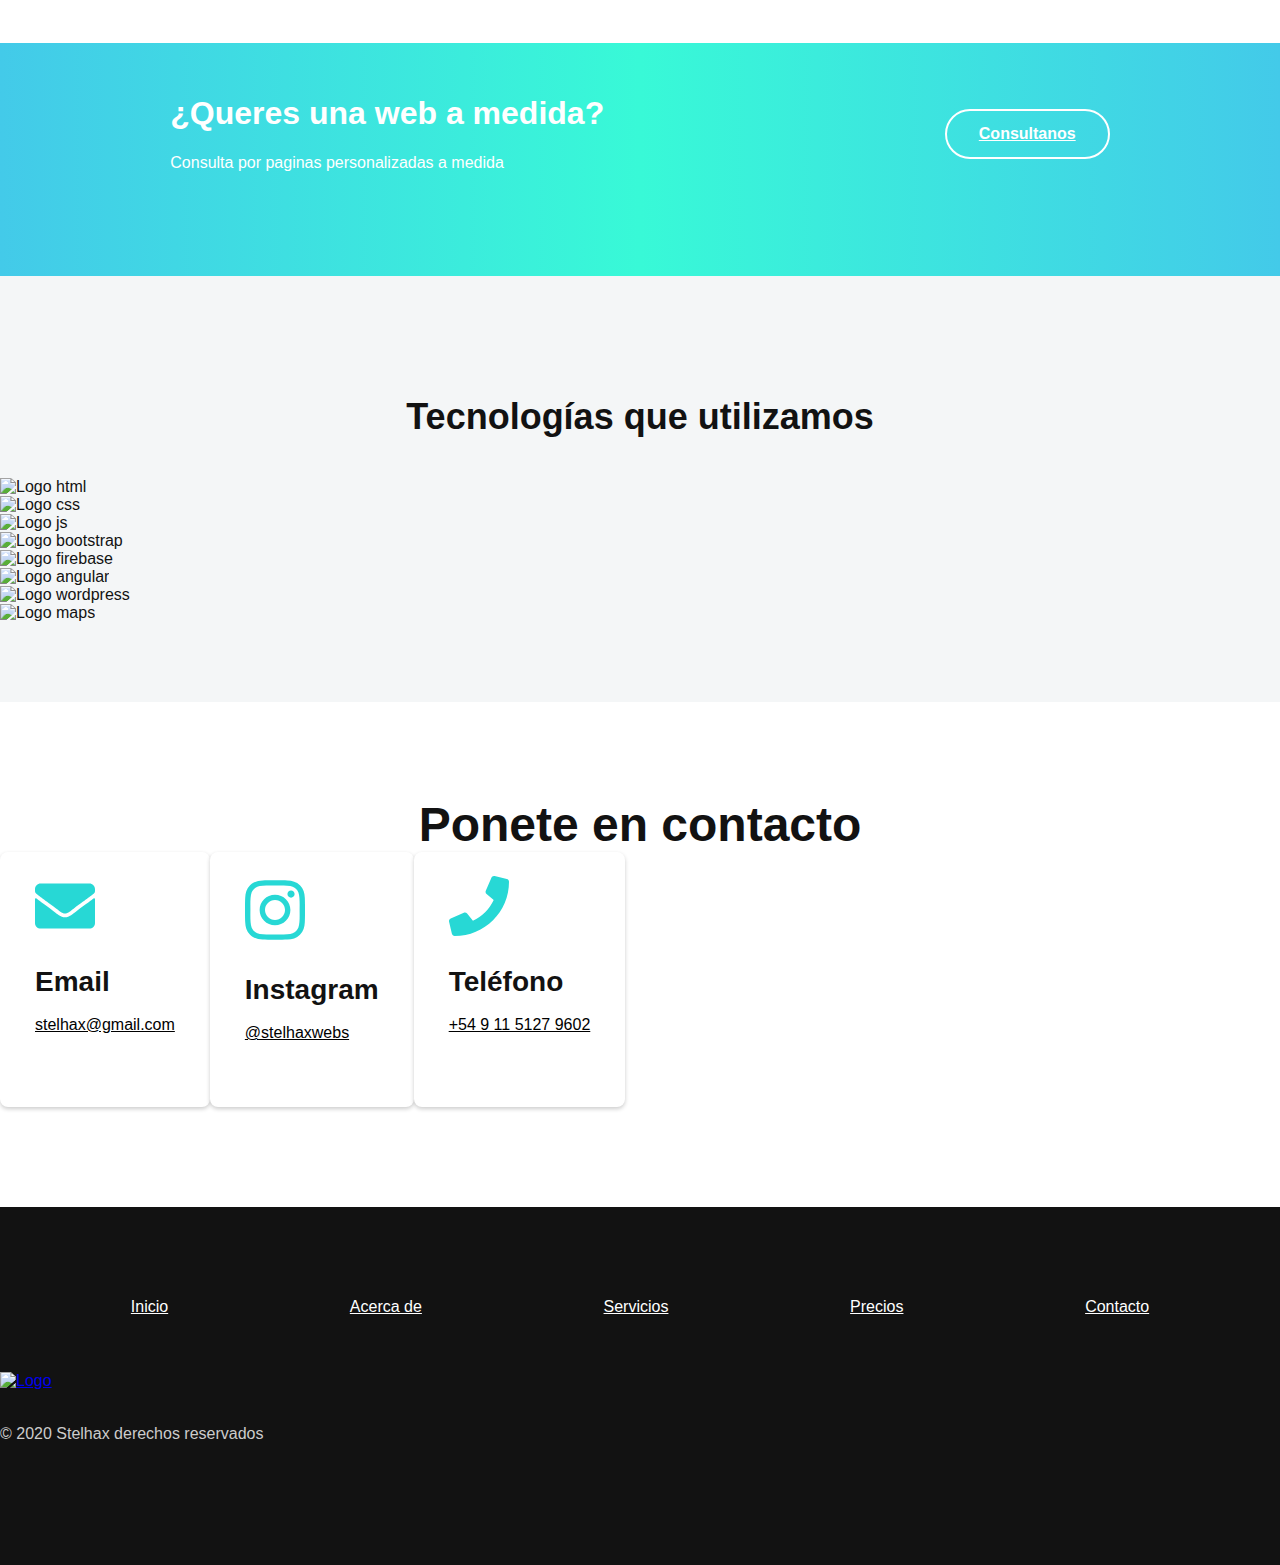
==== commit a8d35dc4: "lorem" ====
--- a/index.html
+++ b/index.html
@@ -33,23 +33,6 @@
      </script>
 </head>
 <body>
-
-<div class="preloader">
-<div class="loader">
-<div class="ytp-spinner">
-<div class="ytp-spinner-container">
-<div class="ytp-spinner-rotator">
-<div class="ytp-spinner-left">
-<div class="ytp-spinner-circle"></div>
-</div>
-<div class="ytp-spinner-right">
-<div class="ytp-spinner-circle"></div>
-</div>
-</div>
-</div>
-</div>
-</div>
-</div>
 
 
 <section class="header-area">
@@ -112,10 +95,11 @@
 </div> 
 </div>
 <div class="banner-text"> 
-    <h1 class="carousel-title">Creamos tu página web</h1>
+    <h1 class="carousel-title">¿Tu página web?</h1>
+    <p class="text text-white">Nosotros nos encargamos de crearla a tu gusto</p>
     <div class="carousel-btn rounded-buttons">
-        <a class="main-btn rounded-three" href="stehax.com#pricing">Planes</a>
-        <a class="main-btn rounded-one" href="stehax.com#contact">Contacto</a>
+        <a class="main-btn rounded-three" href="#pricing">Planes</a>
+        <a class="main-btn rounded-one" href="#contact">Contacto</a>
     </div>
 </div> 
 </div> 
--- a/assets/css/custom.css
+++ b/assets/css/custom.css
@@ -201,6 +201,11 @@
     color: #ccc;
 }
 
+.banner-text .text{
+    margin-bottom: 1rem;
+}
+
+
 @media screen and (max-width: 1000px){
     .lni-arrow-right-circle, .lni-arrow-left-circle{
         display: none;
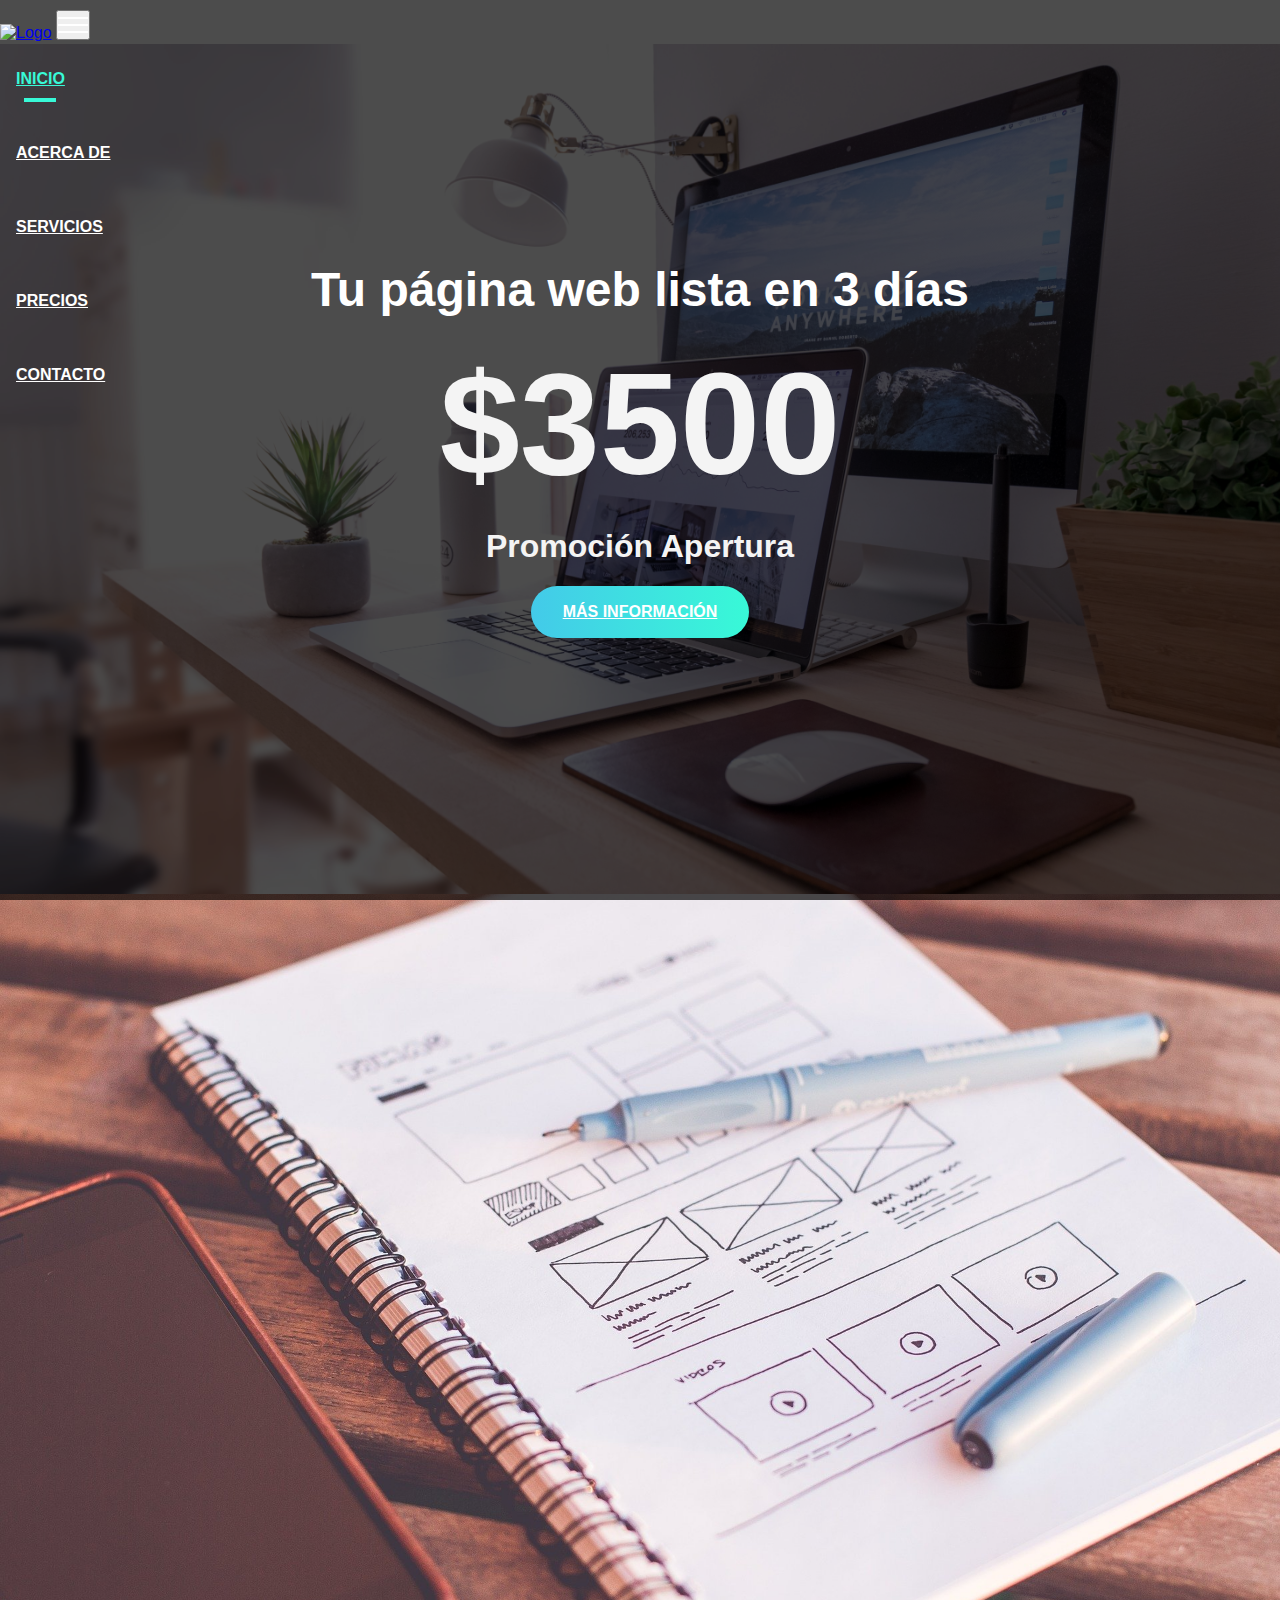
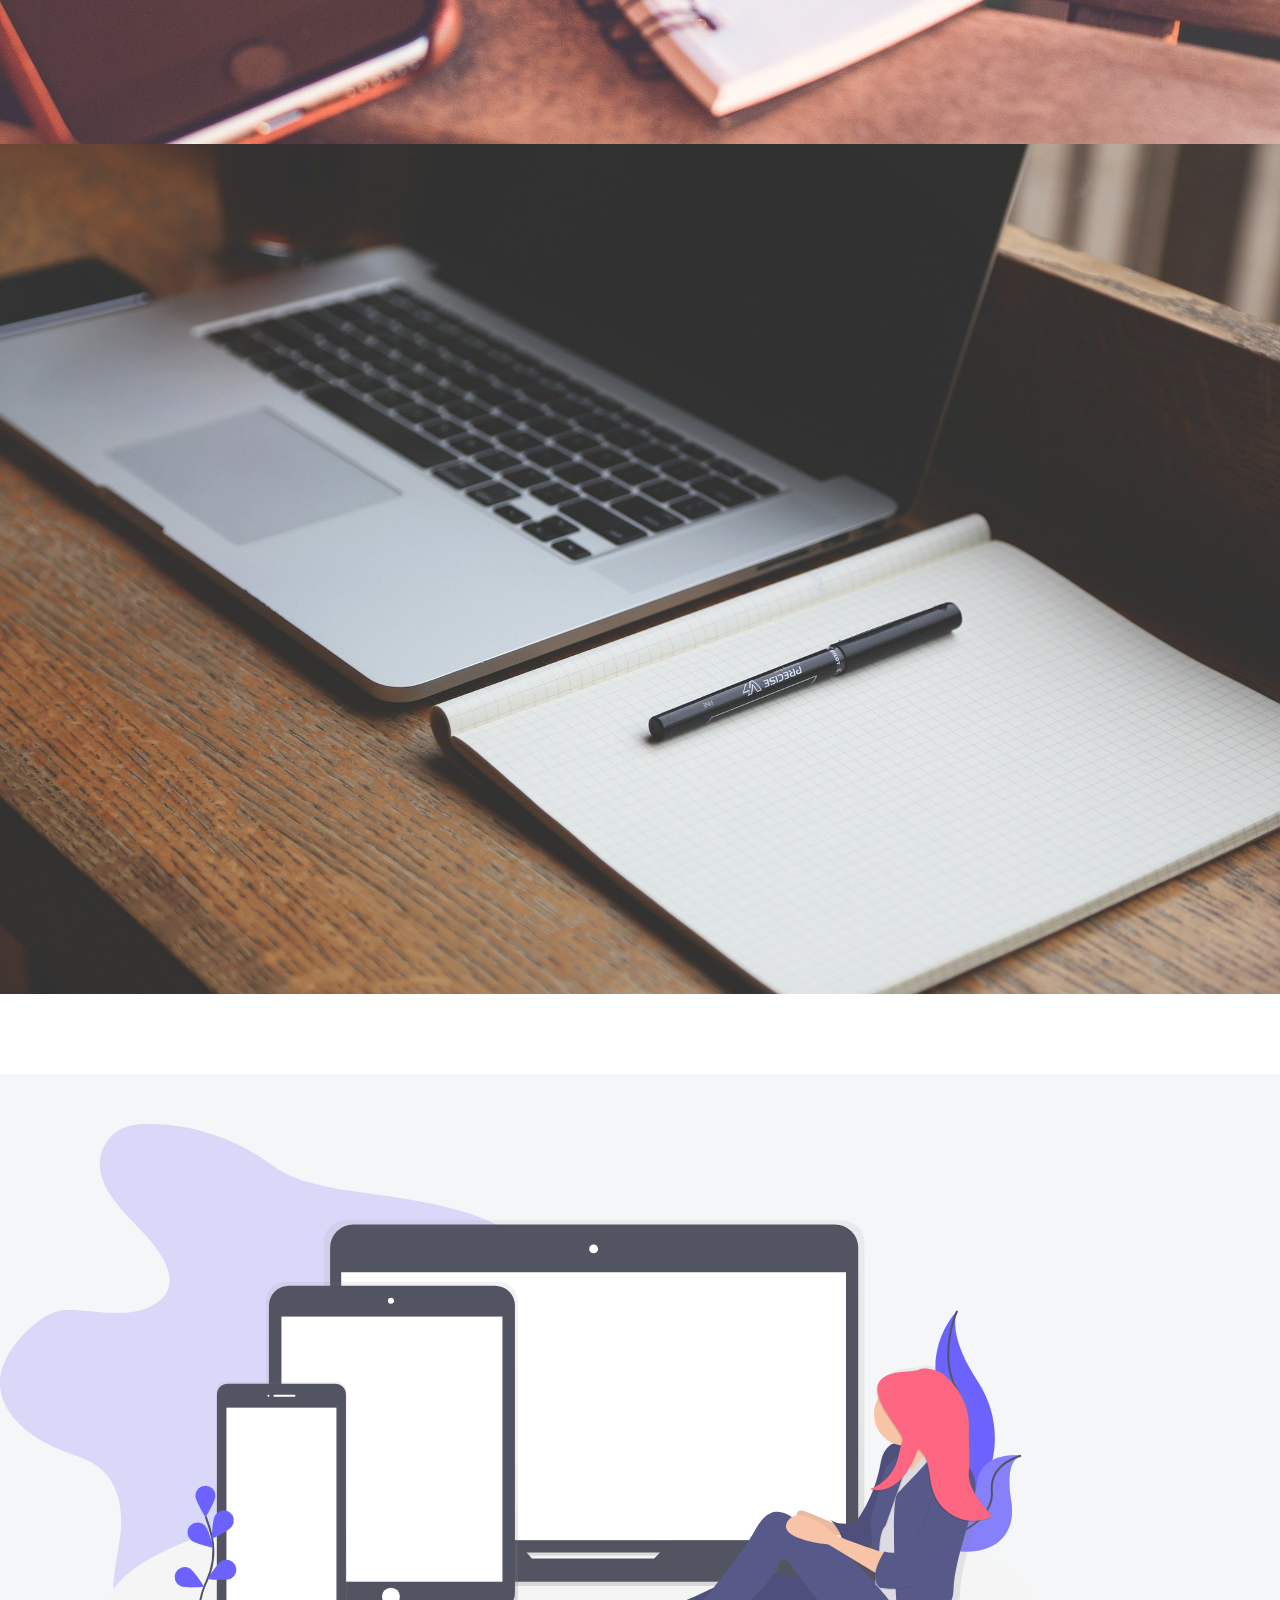
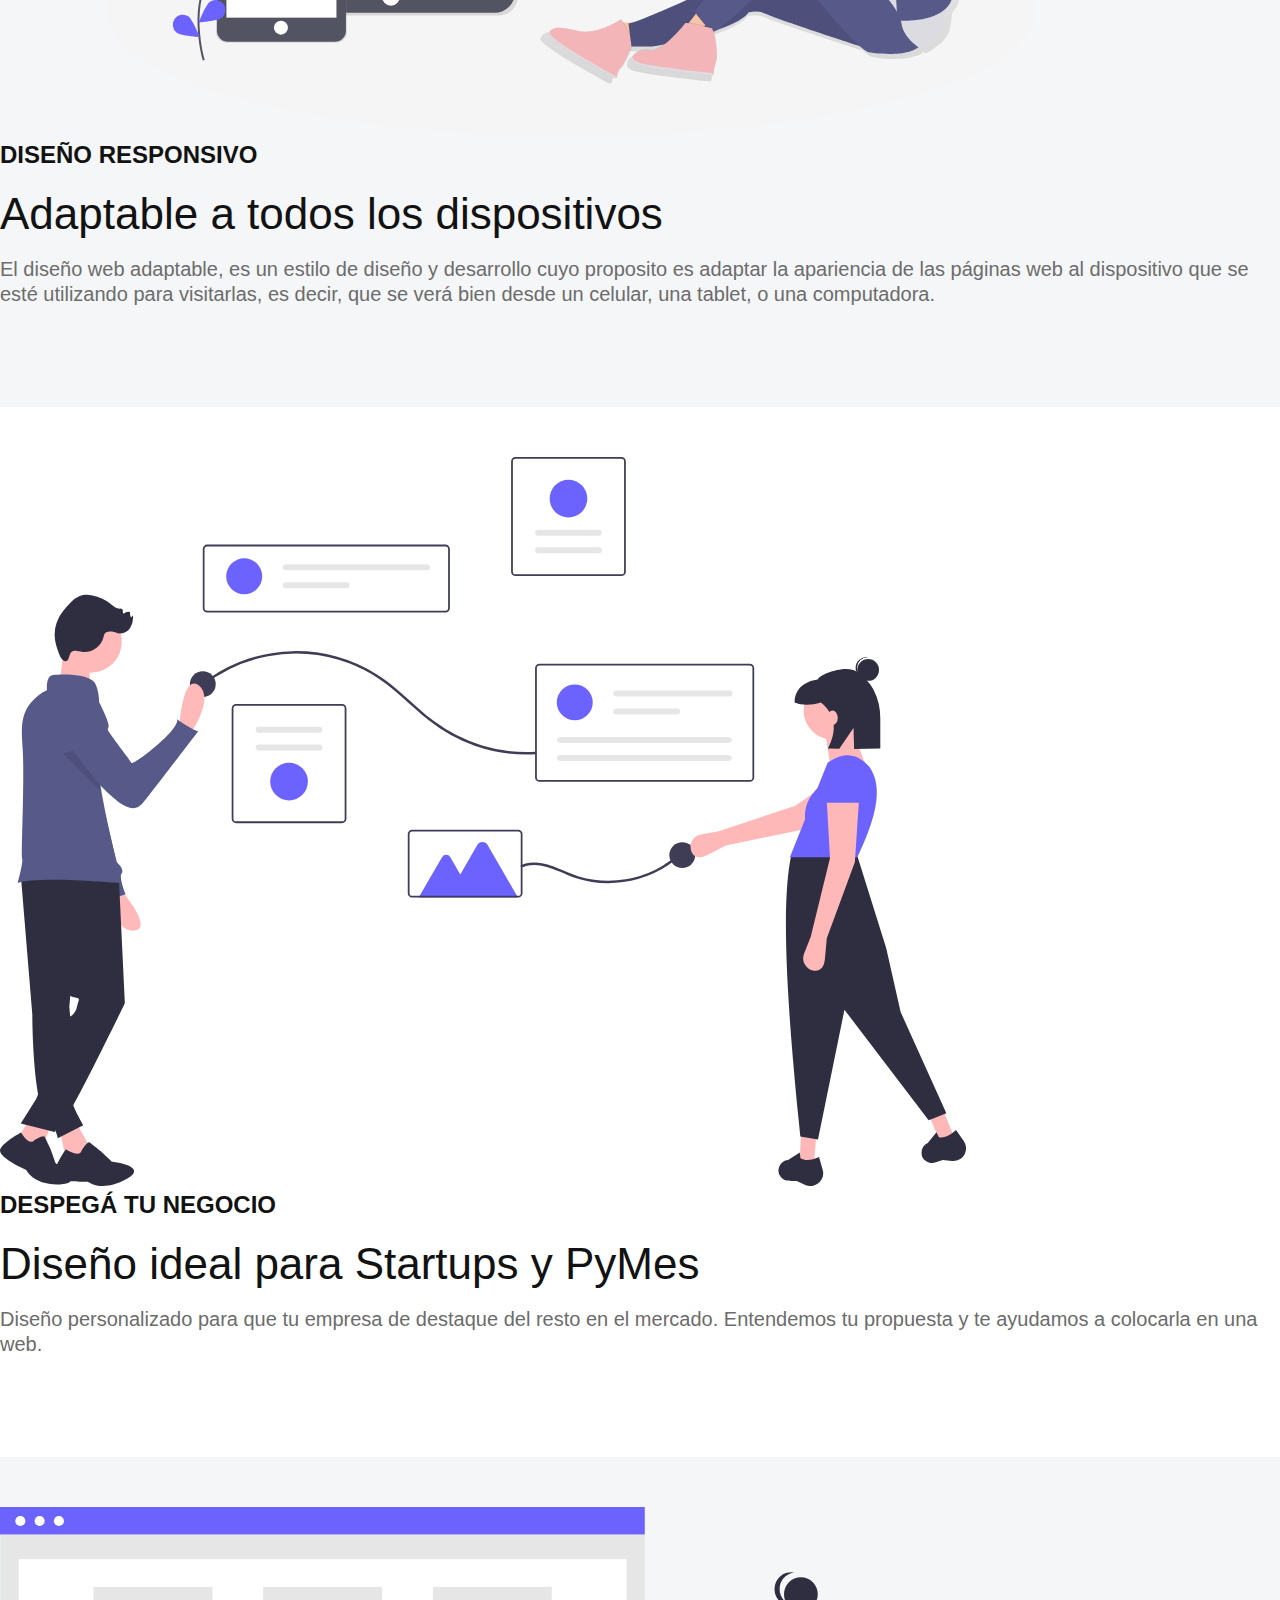
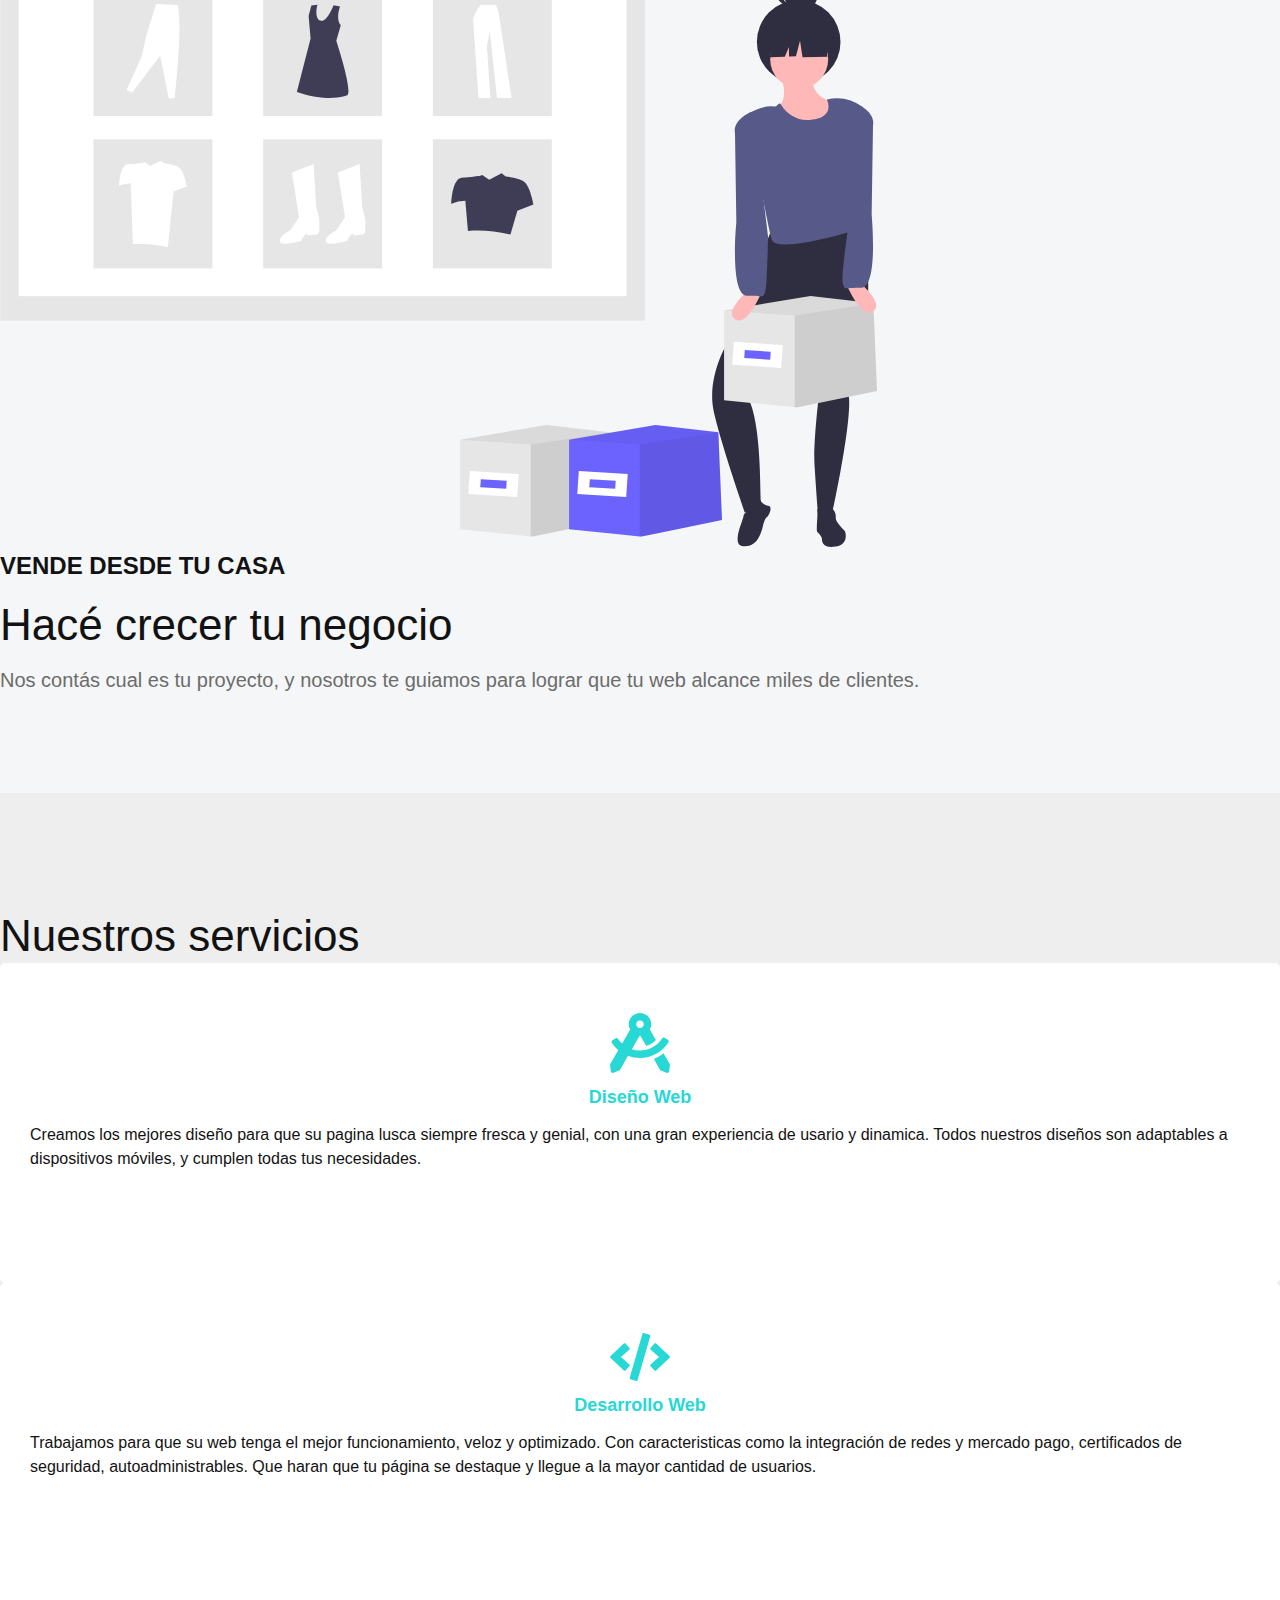
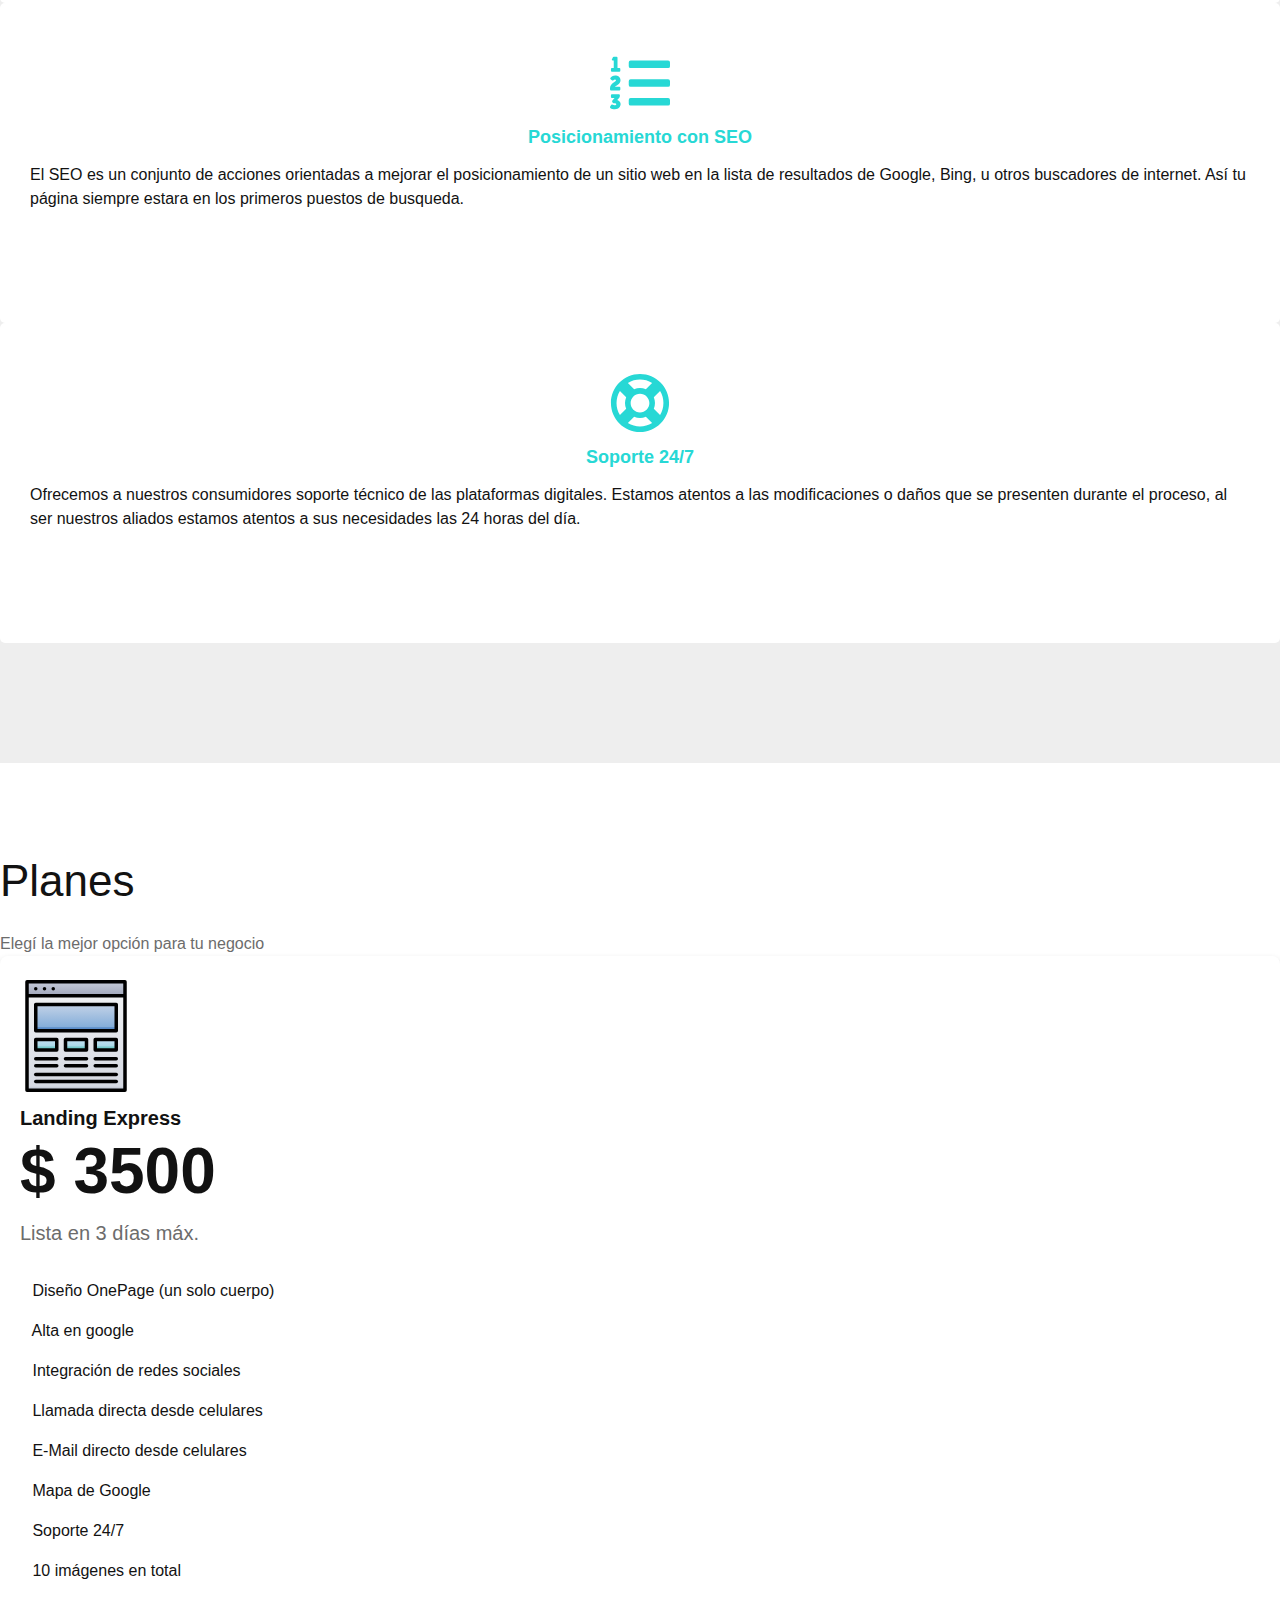
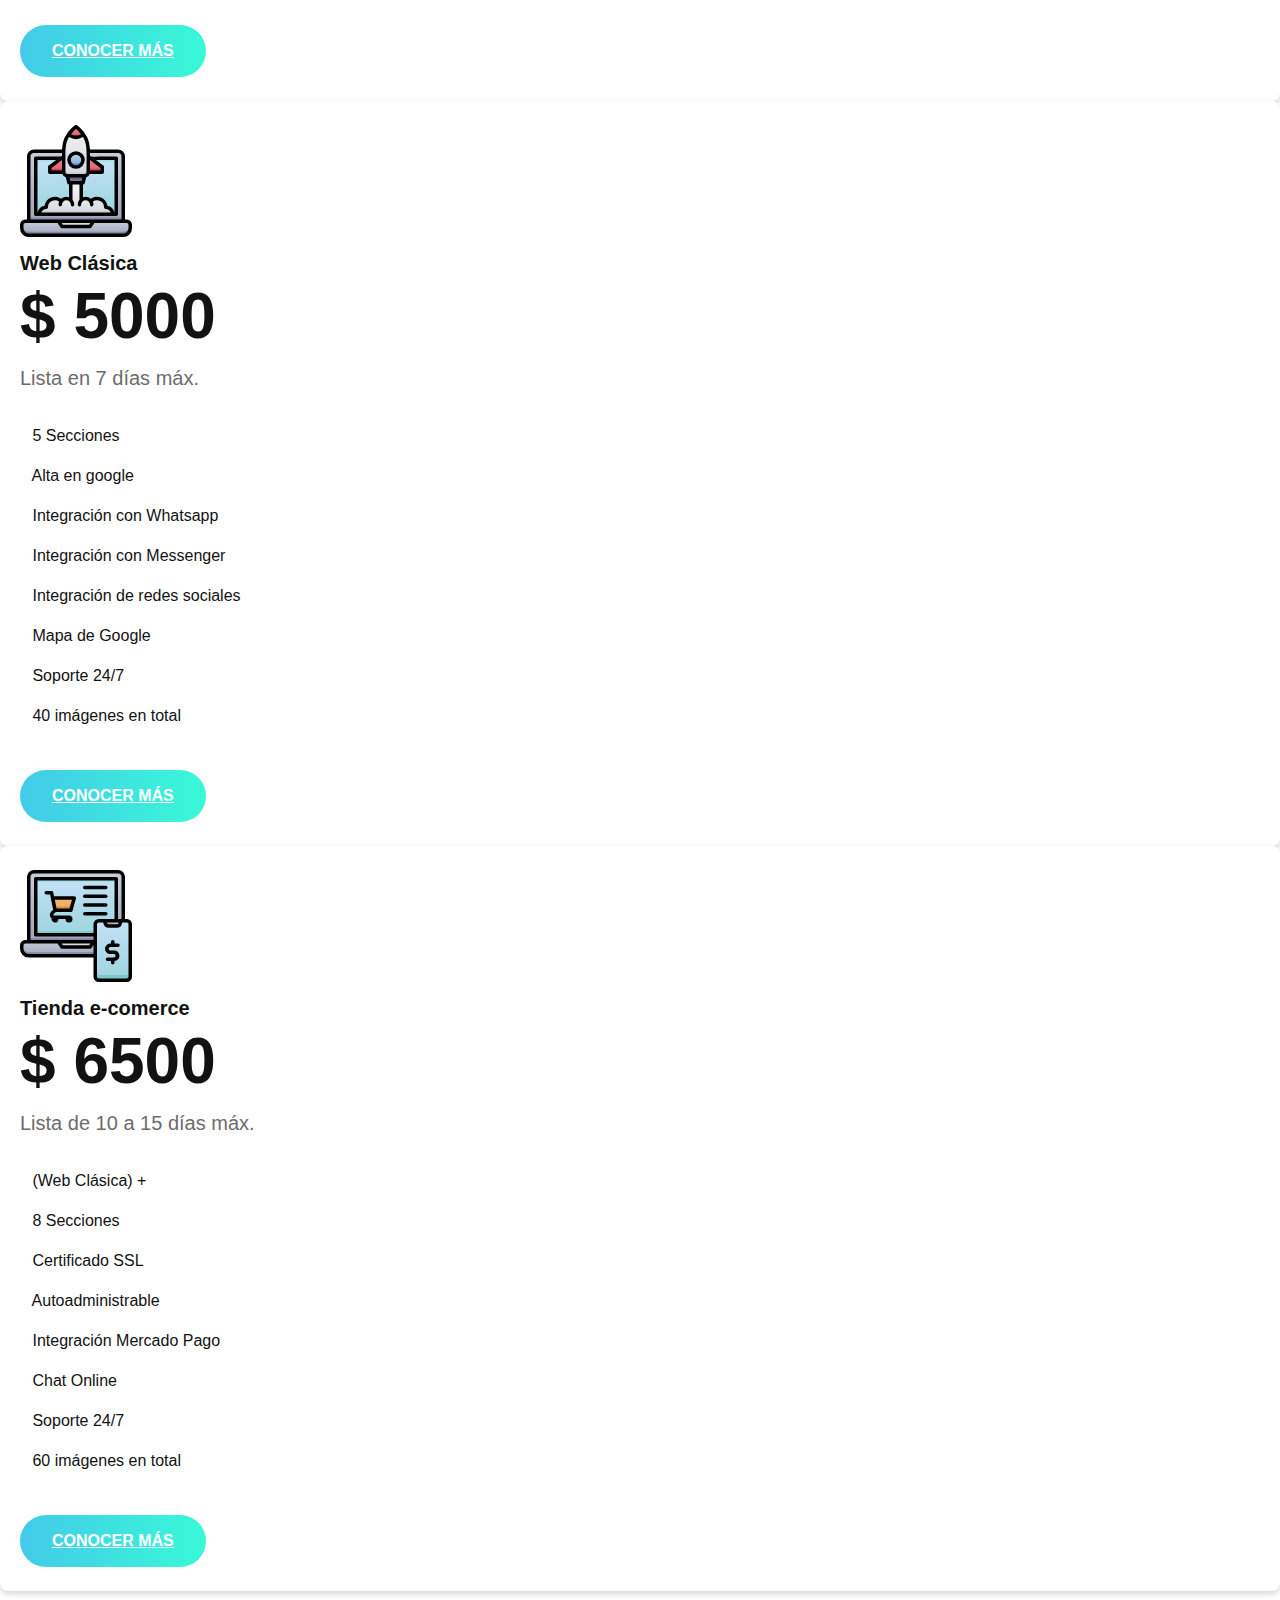
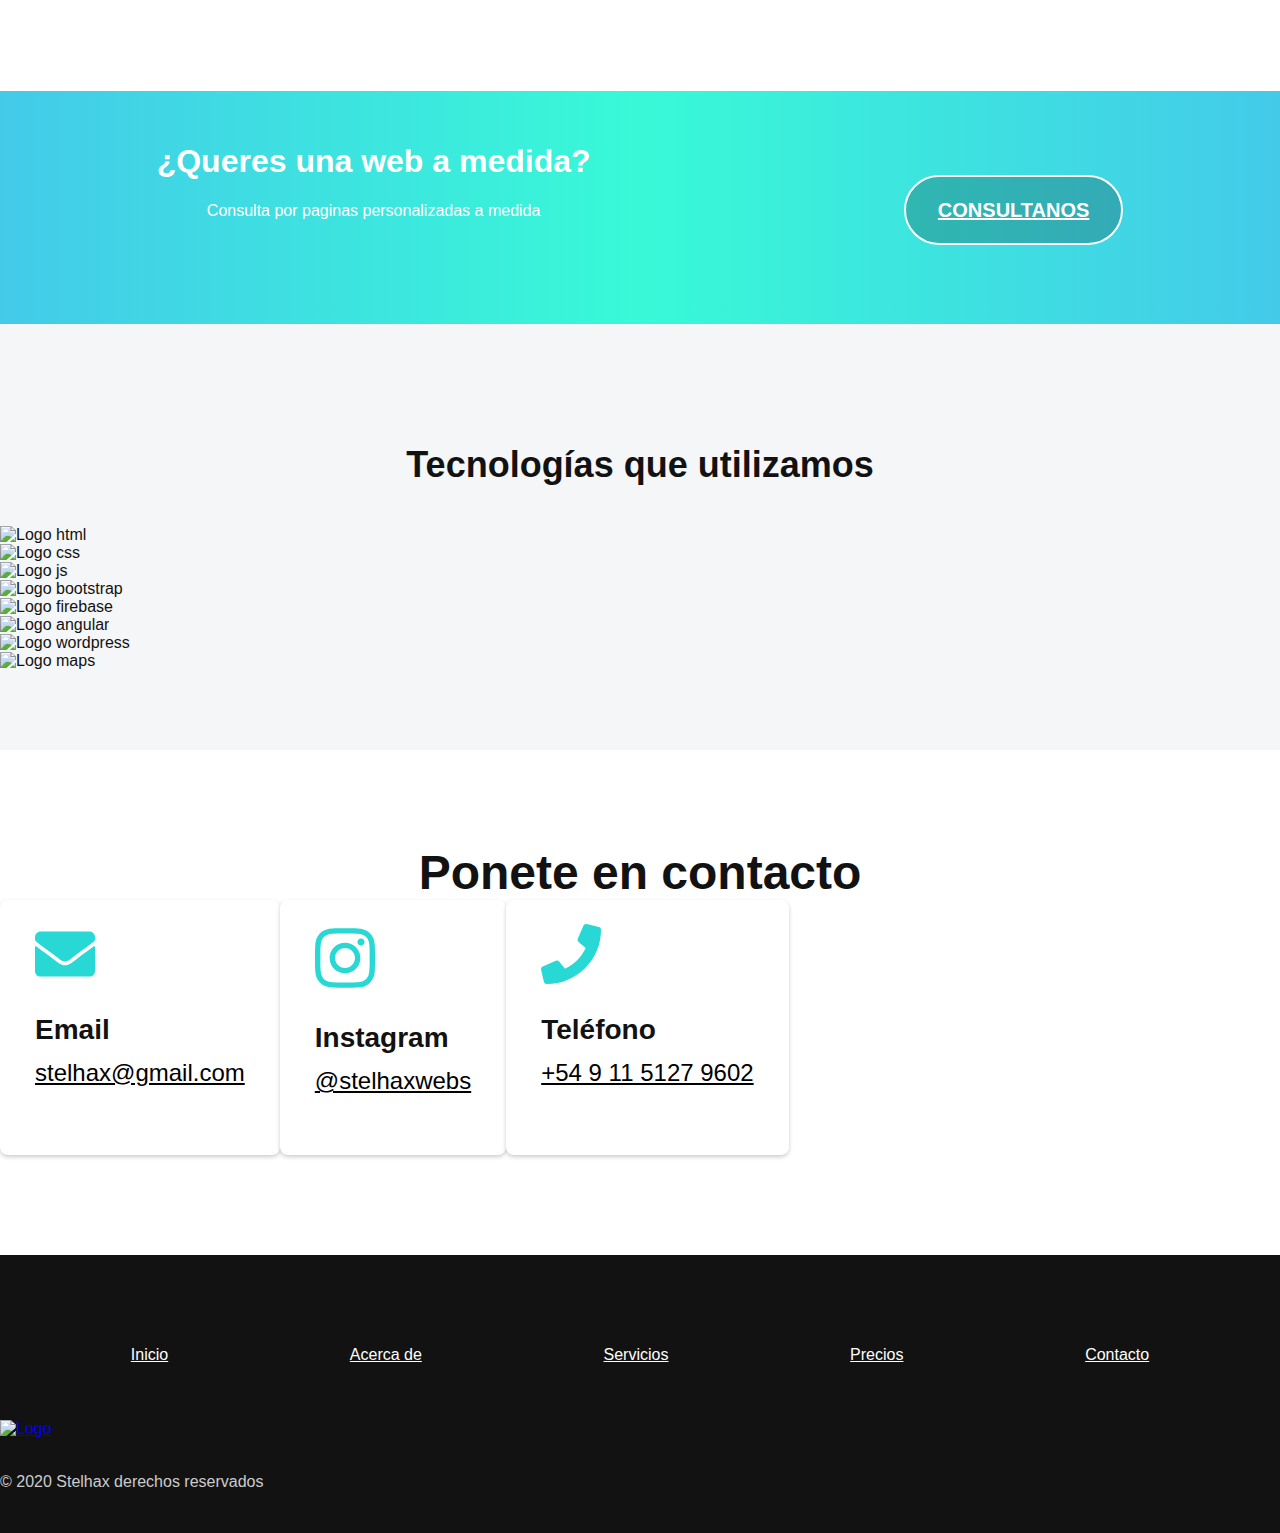
==== commit 49cc83da: "obelisco" ====
--- a/index.html
+++ b/index.html
@@ -52,19 +52,19 @@
 <div class="collapse navbar-collapse sub-menu-bar" id="navbarEight">
 <ul class="navbar-nav ml-auto">
 <li class="nav-item active">
-<a class="page-scroll" href="https://stelhax.com#home">Inicio</a>
+<a class="page-scroll" href="#home">Inicio</a>
 </li>
 <li class="nav-item">
-<a class="page-scroll" href="https://stelhax.com#about">Acerca de </a>
+<a class="page-scroll" href="#about">Acerca de </a>
 </li>
 <li class="nav-item">
-<a class="page-scroll" href="https://stelhax.com#services">Servicios</a>
+<a class="page-scroll" href="#services">Servicios</a>
 </li>
 <li class="nav-item">
-<a class="page-scroll" href="https://stelhax.com#pricing">Precios</a>
+<a class="page-scroll" href="#pricing">Precios</a>
 </li>
 <li class="nav-item">
-<a class="page-scroll" href="https://stelhax.com#contact">Contacto</a>
+<a class="page-scroll" href="#contact">Contacto</a>
 </li>
 </ul>
 </div>
@@ -95,11 +95,11 @@
 </div> 
 </div>
 <div class="banner-text"> 
-    <h1 class="carousel-title">¿Tu página web?</h1>
-    <p class="text text-white">Nosotros nos encargamos de crearla a tu gusto</p>
+    <h1 class="carousel-title">Tu página web lista en 3 días</h1>
+    <h2 class="carousel-sub-title">$3500</h2>
+    <h3 class="carousel-promo-title">Promoción Apertura</h3>
     <div class="carousel-btn rounded-buttons">
-        <a class="main-btn rounded-three" href="#pricing">Planes</a>
-        <a class="main-btn rounded-one" href="#contact">Contacto</a>
+        <a class="main-btn rounded-three" href="#pricing">Más información</a>
     </div>
 </div> 
 </div> 
@@ -126,7 +126,7 @@
 <div class="about-content mt-45 wow fadeInRight" data-wow-duration="1.5s" data-wow-delay="0.6s" data-wow-offset="50">
 <h5 class="sub-title">Diseño Responsivo</h5>
 <h3 class="about-title">Adaptable a todos los dispositivos</h3>
-<p class="text">El diseño web adaptable, es un estilo de diseño y desarrollo cuyo proposito es  adaptar la apariencia de las páginas web al dispositivo que se esté utilizando para visitarlas, es decir, que se verá bien desde un celular, una tablet, o una computadora</p>
+<p class="text">El diseño web adaptable, es un estilo de diseño y desarrollo cuyo proposito es  adaptar la apariencia de las páginas web al dispositivo que se esté utilizando para visitarlas, es decir, que se verá bien desde un celular, una tablet, o una computadora.</p>
 </div> 
 </div>
 </div> 
@@ -146,7 +146,7 @@
 <div class="about-content mt-45 wow fadeInLeft" data-wow-duration="1.5s" data-wow-delay="0.6s">
 <h5 class="sub-title">Despegá tu negocio</h5>
 <h3 class="about-title">Diseño ideal para Startups y PyMes</h3>
-<p class="text">La mejor experiencia de recaudación de fondos en un dispositivo móvil, ya sea que esté lanzando, personalizando, administrando o donando a una campaña.</p>
+<p class="text">Diseño personalizado para que tu empresa de destaque del resto en el mercado. Entendemos tu propuesta y te ayudamos a colocarla en una web.</p>
 </div> 
 </div>
 </div> 
@@ -165,7 +165,7 @@
     <div class="about-content mt-45 wow fadeInRight" data-wow-duration="1.5s" data-wow-delay="0.6s" data-wow-offset="50">
     <h5 class="sub-title">Vende desde tu casa</h5>
     <h3 class="about-title">Hacé crecer tu negocio</h3>
-    <p class="text">Transformá tu sitio web en una tienda, con la implementación de mercado pago y generá dinero desde tu hogar </p>
+    <p class="text">Nos contás cual es tu proyecto, y nosotros te guiamos para lograr que tu web alcance miles de clientes.</p>
     </div> 
     </div>
     </div> 
@@ -200,7 +200,7 @@
 <h5 class="services-title">Desarrollo Web</h5>
 </div>
 <div class="services-content">
-<p class="text">Trabajamos para que su web tenga el mejor funcionamiento, veloz y optimizado. Con caracteristicas como la integración de redes y mercado pago, certificados  de seguridad, autoadministrables. Que haran que tu página se destaque y llegue a la mayor cantidad de usuarios</p>
+<p class="text">Trabajamos para que su web tenga el mejor funcionamiento, veloz y optimizado. Con caracteristicas como la integración de redes y mercado pago, certificados  de seguridad, autoadministrables. Que haran que tu página se destaque y llegue a la mayor cantidad de usuarios.</p>
 </div>
 </div> 
 </div>
@@ -211,7 +211,7 @@
 <h5 class="services-title">Posicionamiento con SEO</h5>
 </div>
 <div class="services-content">
-<p class="text">El SEO es un conjunto de acciones orientadas a mejorar el posicionamiento de un sitio web en la lista de resultados de Google, Bing, u otros buscadores de internet.​ Así tu página siempre estara en los primeros puestos de busqueda</p>
+<p class="text">El SEO es un conjunto de acciones orientadas a mejorar el posicionamiento de un sitio web en la lista de resultados de Google, Bing, u otros buscadores de internet.​ Así tu página siempre estara en los primeros puestos de busqueda.</p>
 </div>
 </div> 
 </div>
@@ -222,7 +222,7 @@
 <h5 class="services-title">Soporte 24/7</h5>
 </div>
 <div class="services-content">
-<p class="text">Ofrecemos a nuestros consumidores soporte técnico de las plataformas digitales. Estamos atentos a las modificaciones o daños que se presenten durante el proceso, al ser nuestros aliados estamos atentos a sus necesidades las 24 horas del día </p>
+<p class="text">Ofrecemos a nuestros consumidores soporte técnico de las plataformas digitales. Estamos atentos a las modificaciones o daños que se presenten durante el proceso, al ser nuestros aliados estamos atentos a sus necesidades las 24 horas del día. </p>
 </div>
 </div> 
 </div>
@@ -265,7 +265,7 @@
 </ul>
 </div>
 <div class="pricing-btn rounded-buttons text-center">
-<a class="main-btn rounded-three" href="https://stelhax.com#contact">Conocer más</a>
+<a class="main-btn rounded-three" href="https://#contact">Conocer más</a>
 </div>
 </div> 
 </div>
@@ -283,16 +283,16 @@
         <ul>
             <li><i class="lni-check-mark-circle"></i> 5 Secciones</li>
             <li><i class="lni-check-mark-circle"></i> Alta en google</li>
+            <li><i class="lni-check-mark-circle"></i> Integración con Whatsapp</li>
             <li><i class="lni-check-mark-circle"></i> Integración con Messenger</li>
             <li><i class="lni-check-mark-circle"></i> Integración de redes sociales</li>
-            <li><i class="lni-check-mark-circle"></i> Integración con Whatsapp</li>
             <li><i class="lni-check-mark-circle"></i> Mapa de Google</li>
             <li><i class="lni-check-mark-circle"></i> Soporte 24/7</li>
             <li><i class="lni-check-mark-circle"></i> 40 imágenes en total</li>
 </ul>
 </div>
 <div class="pricing-btn rounded-buttons text-center">
-    <a class="main-btn rounded-three" href="https://stelhax.com#contact">Conocer más</a>
+    <a class="main-btn rounded-three" href="https://#contact">Conocer más</a>
 </div>
 </div> 
 </div>
@@ -312,7 +312,7 @@
                 <li><i class="lni-check-mark-circle"></i> 8 Secciones</li>
 <li><i class="lni-check-mark-circle"></i> Certificado  SSL</li>
 <li><i class="lni-check-mark-circle"></i> Autoadministrable</li>
-<li><i class="lni-check-mark-circle"></i> INtegración Mercado Pago</li>
+<li><i class="lni-check-mark-circle"></i> Integración Mercado Pago</li>
 <li><i class="lni-check-mark-circle"></i> Chat Online</li>
 <li><i class="lni-check-mark-circle"></i> Soporte 24/7</li>
 <li><i class="lni-check-mark-circle"></i> 60 imágenes en total</li>
@@ -397,42 +397,42 @@
 <h2 class="title-techs">Tecnologías que utilizamos</h2>
 <div class="container">
 <div class="row client-active">
+<div class="col-lg-3" onmousedown="return false">
+<div class="single-client text-center">
+<img src="assets/images/client_logo_01.png" alt="Logo html">
+</div> 
+</div>
+<div class="col-lg-3" onmousedown="return false">
+<div class="single-client text-center">
+<img src="assets/images/client_logo_02.png" alt="Logo css">
+</div> 
+</div>
 <div class="col-lg-3">
 <div class="single-client text-center">
-<img src="assets/images/client_logo_01.png" alt="Logo html">
+<img src="assets/images/client_logo_03.png" alt="Logo js">
 </div> 
 </div>
 <div class="col-lg-3">
 <div class="single-client text-center">
-<img src="assets/images/client_logo_02.png" alt="Logo css">
-</div> 
-</div>
-<div class="col-lg-3">
-<div class="single-client text-center">
-<img src="assets/images/client_logo_03.png" alt="Logo js">
-</div> 
-</div>
-<div class="col-lg-3">
-<div class="single-client text-center">
 <img src="assets/images/client_logo_04.png" alt="Logo bootstrap">
 </div> 
 </div>
-<div class="col-lg-3">
+<div class="col-lg-3" >
 <div class="single-client text-center">
 <img src="assets/images/client_logo_05.png" alt="Logo firebase">
 </div> 
 </div>
-<div class="col-lg-3">
+<div class="col-lg-3" >
 <div class="single-client text-center">
 <img src="assets/images/client_logo_06.png" alt="Logo angular">
 </div> 
 </div>
-<div class="col-lg-3">
+<div class="col-lg-3" >
 <div class="single-client text-center">
 <img src="assets/images/client_logo_07.png" alt="Logo wordpress">
 </div> 
 </div>
-<div class="col-lg-3">
+<div class="col-lg-3" >
 <div class="single-client text-center">
 <img src="assets/images/client_logo_08.png" alt="Logo maps">
 </div> 
@@ -453,7 +453,7 @@
 <img src="assets/images/envelope-solid.svg" alt="mail-icon" class="icon-contact">
 <div class="box-content">
 <h4 class="box-title">Email</h4>
-<p class="text"><a href="mailto:ventas@stelhax.com" target="blank" class="link-contact"> stelhax@gmail.com</a></p>
+<p class="text"><a href="mailto:stelhax@gmail.com" target="blank" class="link-contact"> stelhax@gmail.com</a></p>
 </div>
 </div> 
 
@@ -475,7 +475,7 @@
 <img src="assets/images/phone-solid.svg" alt="phone-icon" class="icon-contact">
 <div class="box-content">
 <h4 class="box-title">Teléfono</h4>
-<p class="text"><a href="tel:+5491160559602" target="blank" class="link-contact">+54 9 11 5127 9602</a></p>
+<p class="text"><a href="tel:+5491151279602" target="blank" class="link-contact">+54 9 11 5127 9602</a></p>
 </div>
 </div> 
 
--- a/assets/css/custom.css
+++ b/assets/css/custom.css
@@ -26,6 +26,7 @@
     display: inline-block;
     font-weight: 700;
     text-align: center;
+    margin-top: 1rem;
 }
 .carousel-btn{
     width: 100%;
@@ -36,12 +37,16 @@
     border-radius: 50px;
     display: inline-block;
     font-weight: 700;
+    font-size: 20px;
     text-align: center;
     color: #fff;
     border: 2px solid #fff;
-    padding: 0 32px;
+    padding: 10px 32px;
     line-height: 46px;
     transition: 300ms all ease;
+    background: rgba(0,0,0,.2);
+    transform: translateY(40%);
+    text-transform: uppercase;
 }
 .contact-btn:hover{
     color: #fff;
@@ -52,6 +57,7 @@
     display: flex;
     justify-content: space-around;
     align-items: center;
+    text-align: center;
 }
 
 .year{
@@ -150,7 +156,7 @@
 .link-contact{
     color: #000;
     transition: 300ms all ease;
-    font-size: 1rem;
+    font-size: 1.5rem;
 }
 
 .box-title{
@@ -197,14 +203,33 @@
 
 .footer-logo .text{
     margin-top: 2rem;
-    margin-bottom: 6rem;
+    margin-bottom: 1rem;
     color: #ccc;
 }
 
 .banner-text .text{
-    margin-bottom: 1rem;
-}
-
+    margin: 2rem 0;
+    width: 50%;
+    transform: translateX(50%);
+}
+
+.carousel-sub-title{
+    color: #f4f4f4;
+    font-size: 9rem;
+    font-weight: 600;
+    margin: 20px 0;
+}
+
+.carousel-promo-title{
+    font-weight: 600;
+    color: #f4f4f4;
+    font-size: 2rem;
+
+}
+
+.client-active div{
+    pointer-events: none;
+}
 
 @media screen and (max-width: 1000px){
     .lni-arrow-right-circle, .lni-arrow-left-circle{
@@ -215,6 +240,10 @@
         display: flex;
         flex-direction: column;
     }
+
+    .carousel-sub-title{
+        font-size: 6rem;
+    }
 }
 @media screen and (max-width: 750px){
     .custom{
@@ -228,4 +257,17 @@
     .call-action-area{
         padding: 15px 0;
     }
+
+    .contact-btn{
+        transform:none;
+    }
+    .footer-logo .text{
+        padding-bottom: 4rem;
+    }
+
+    .banner-text .text{
+        width: 100%;
+        transform: none;
+        margin: 1rem 0;
+    }
 }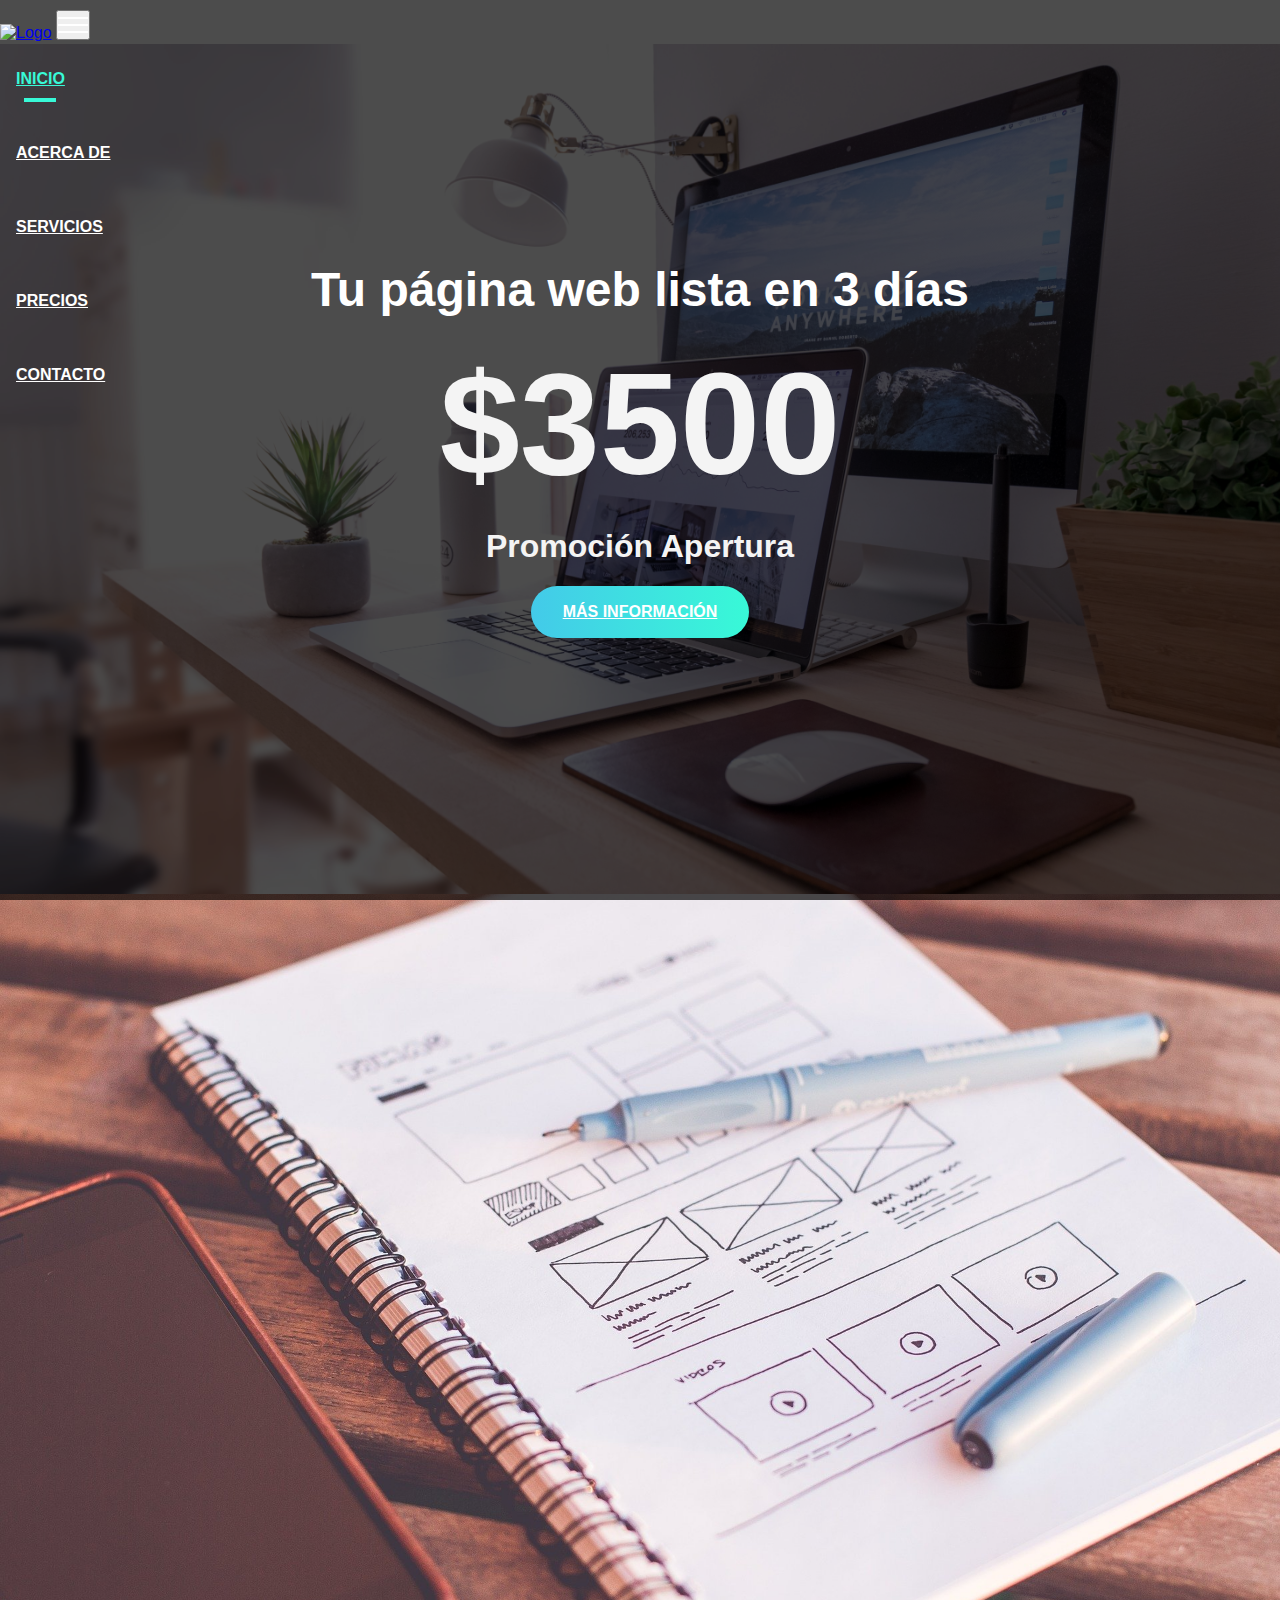
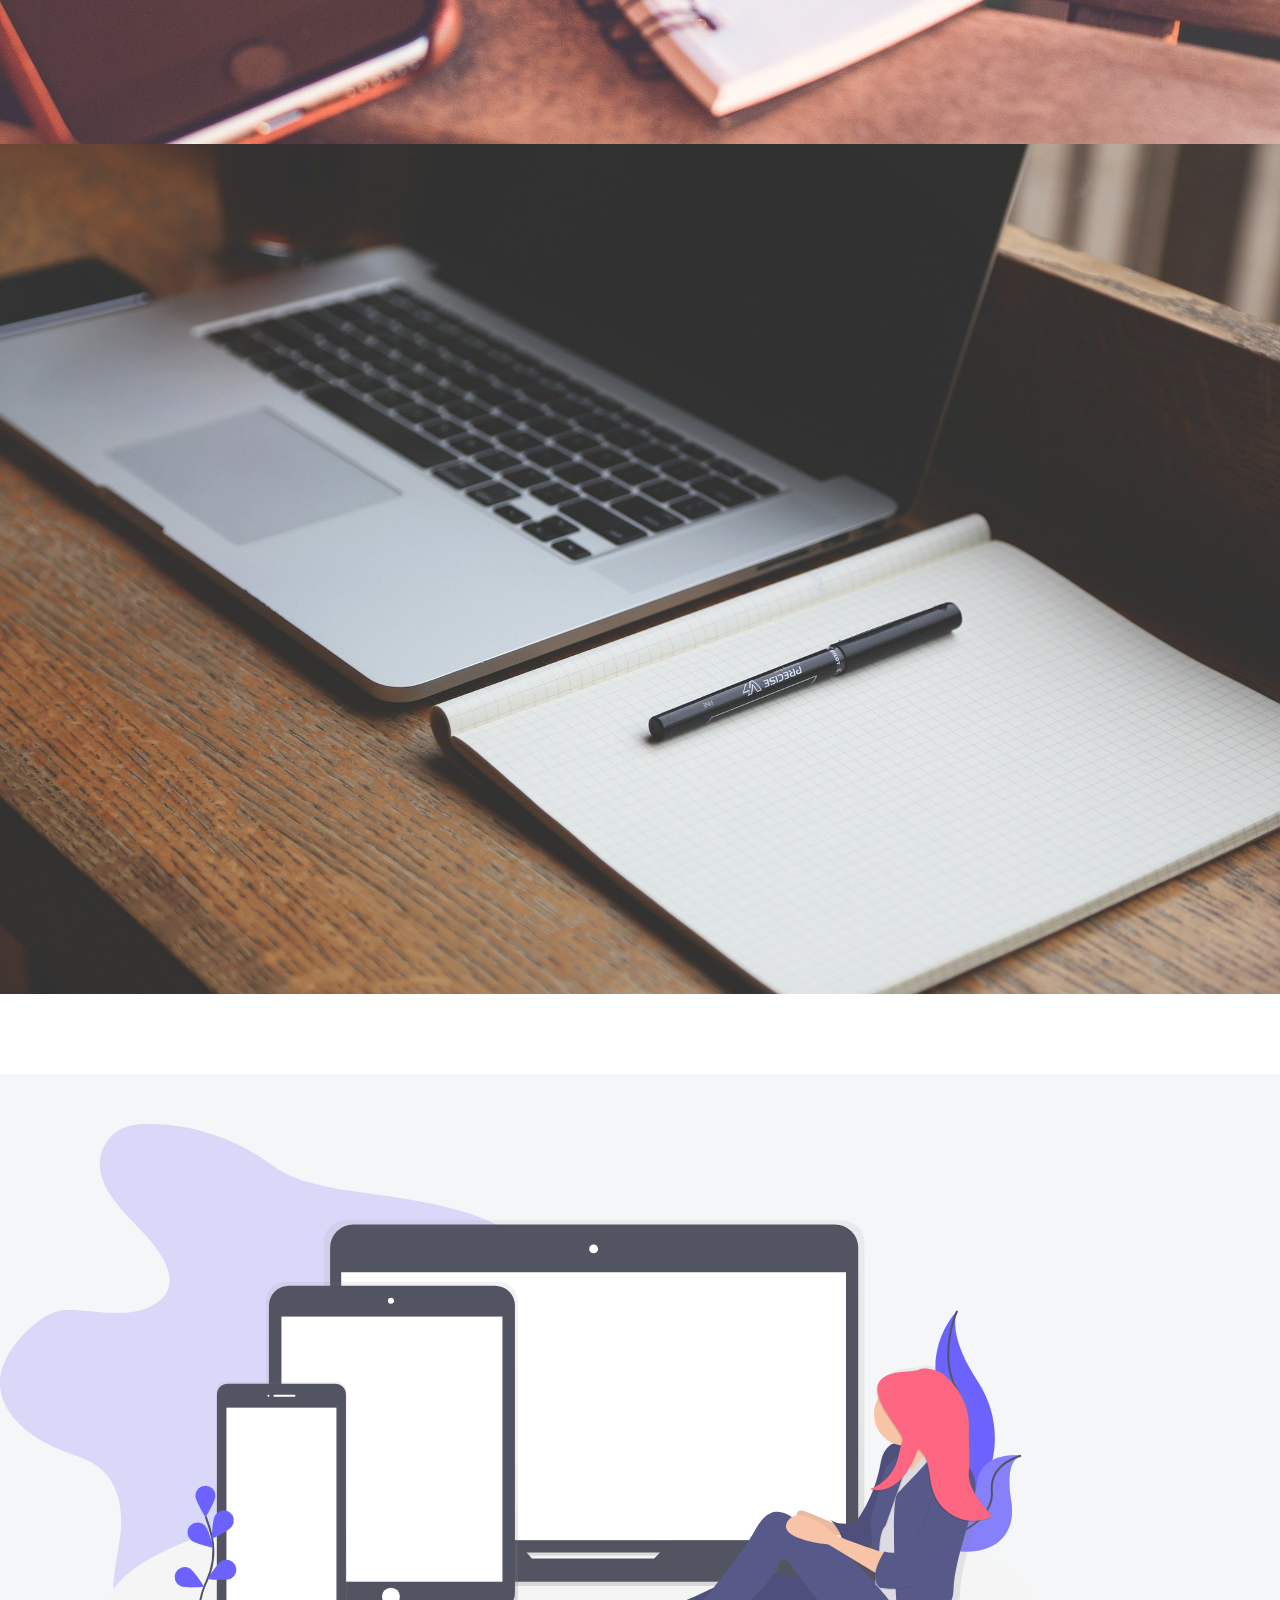
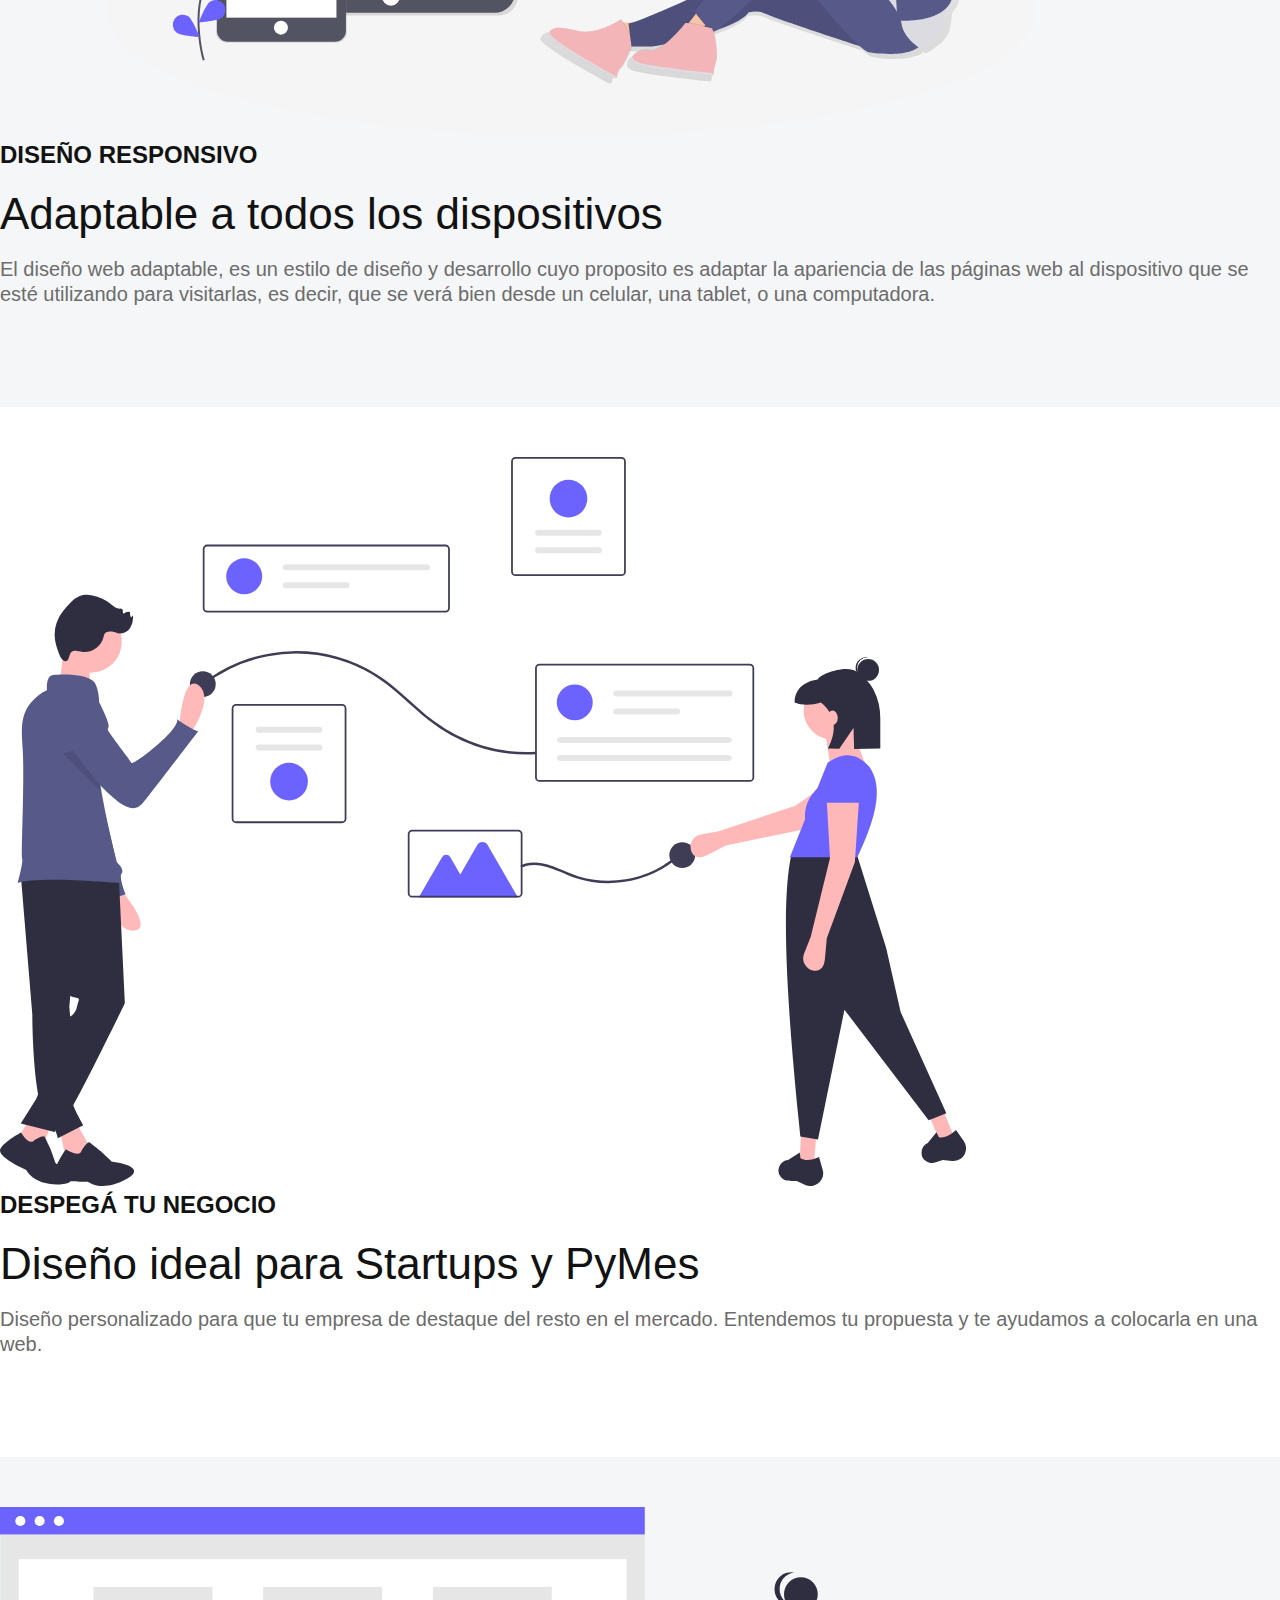
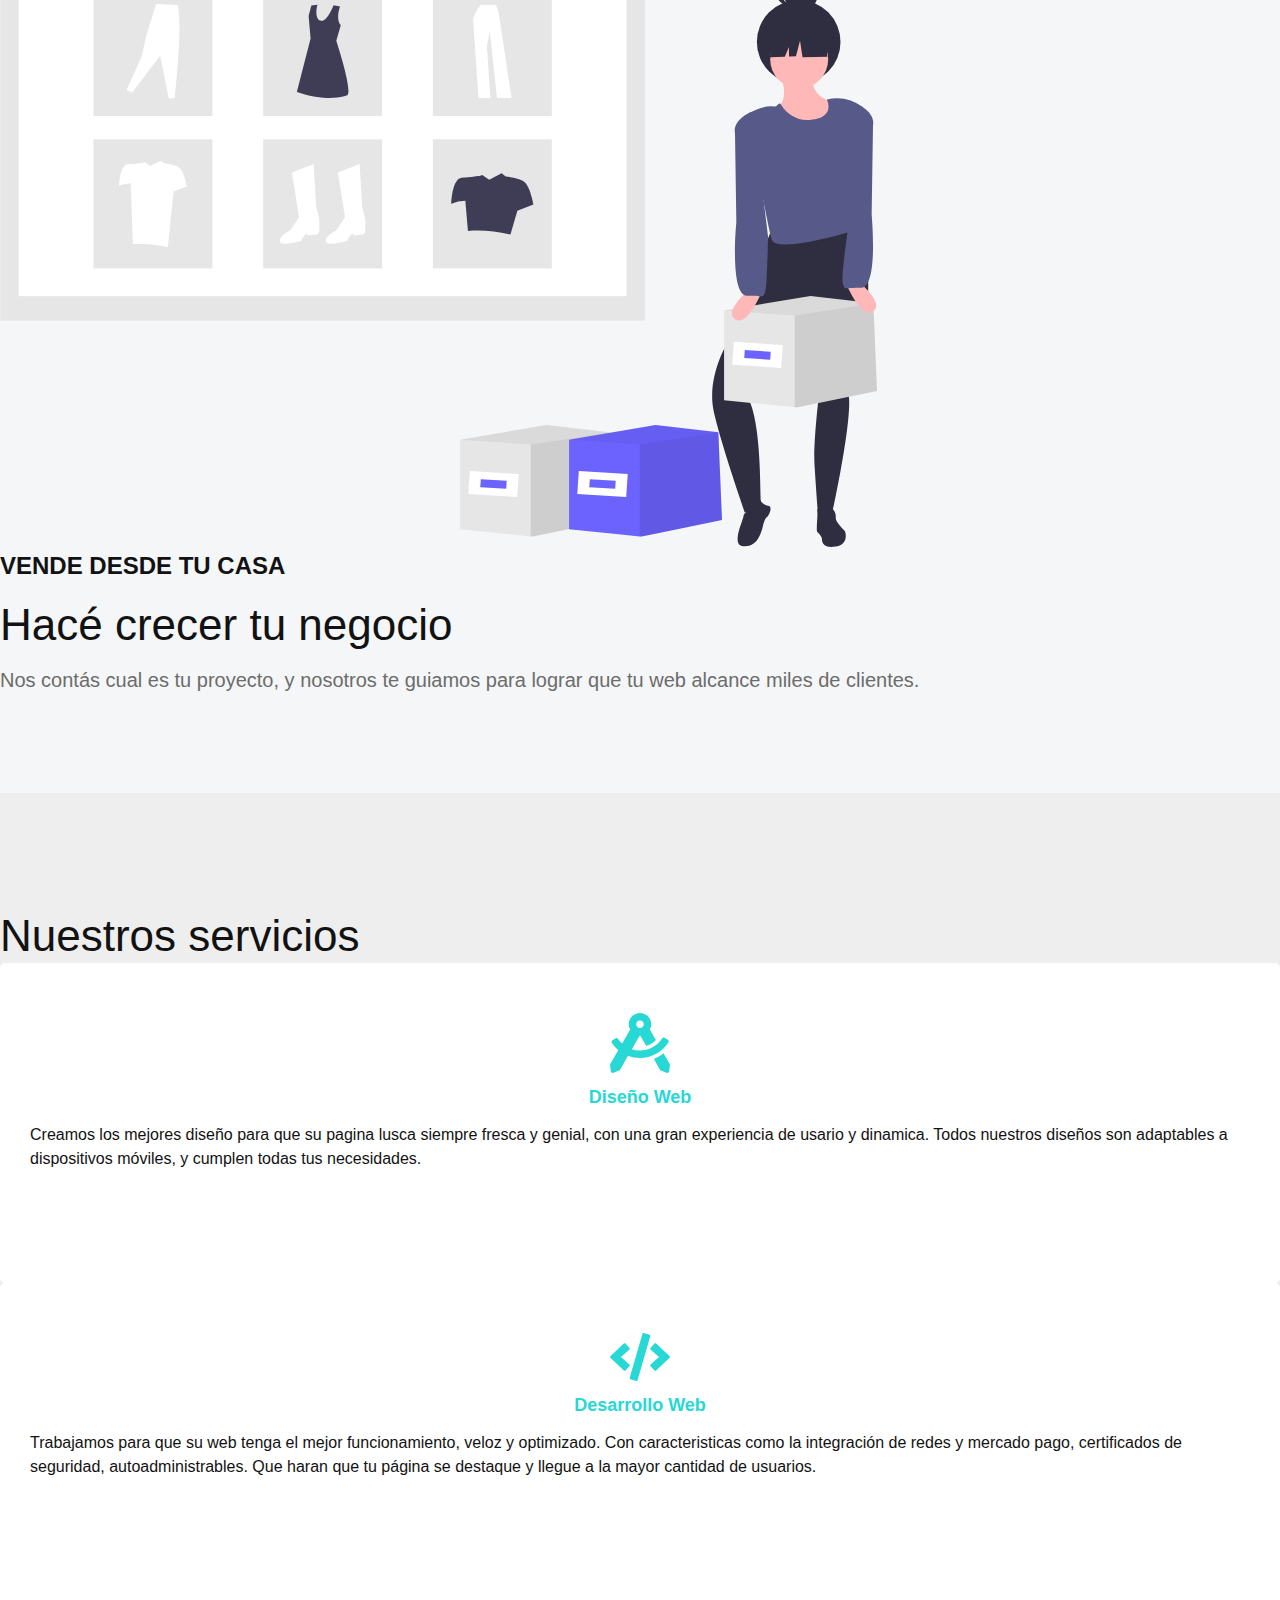
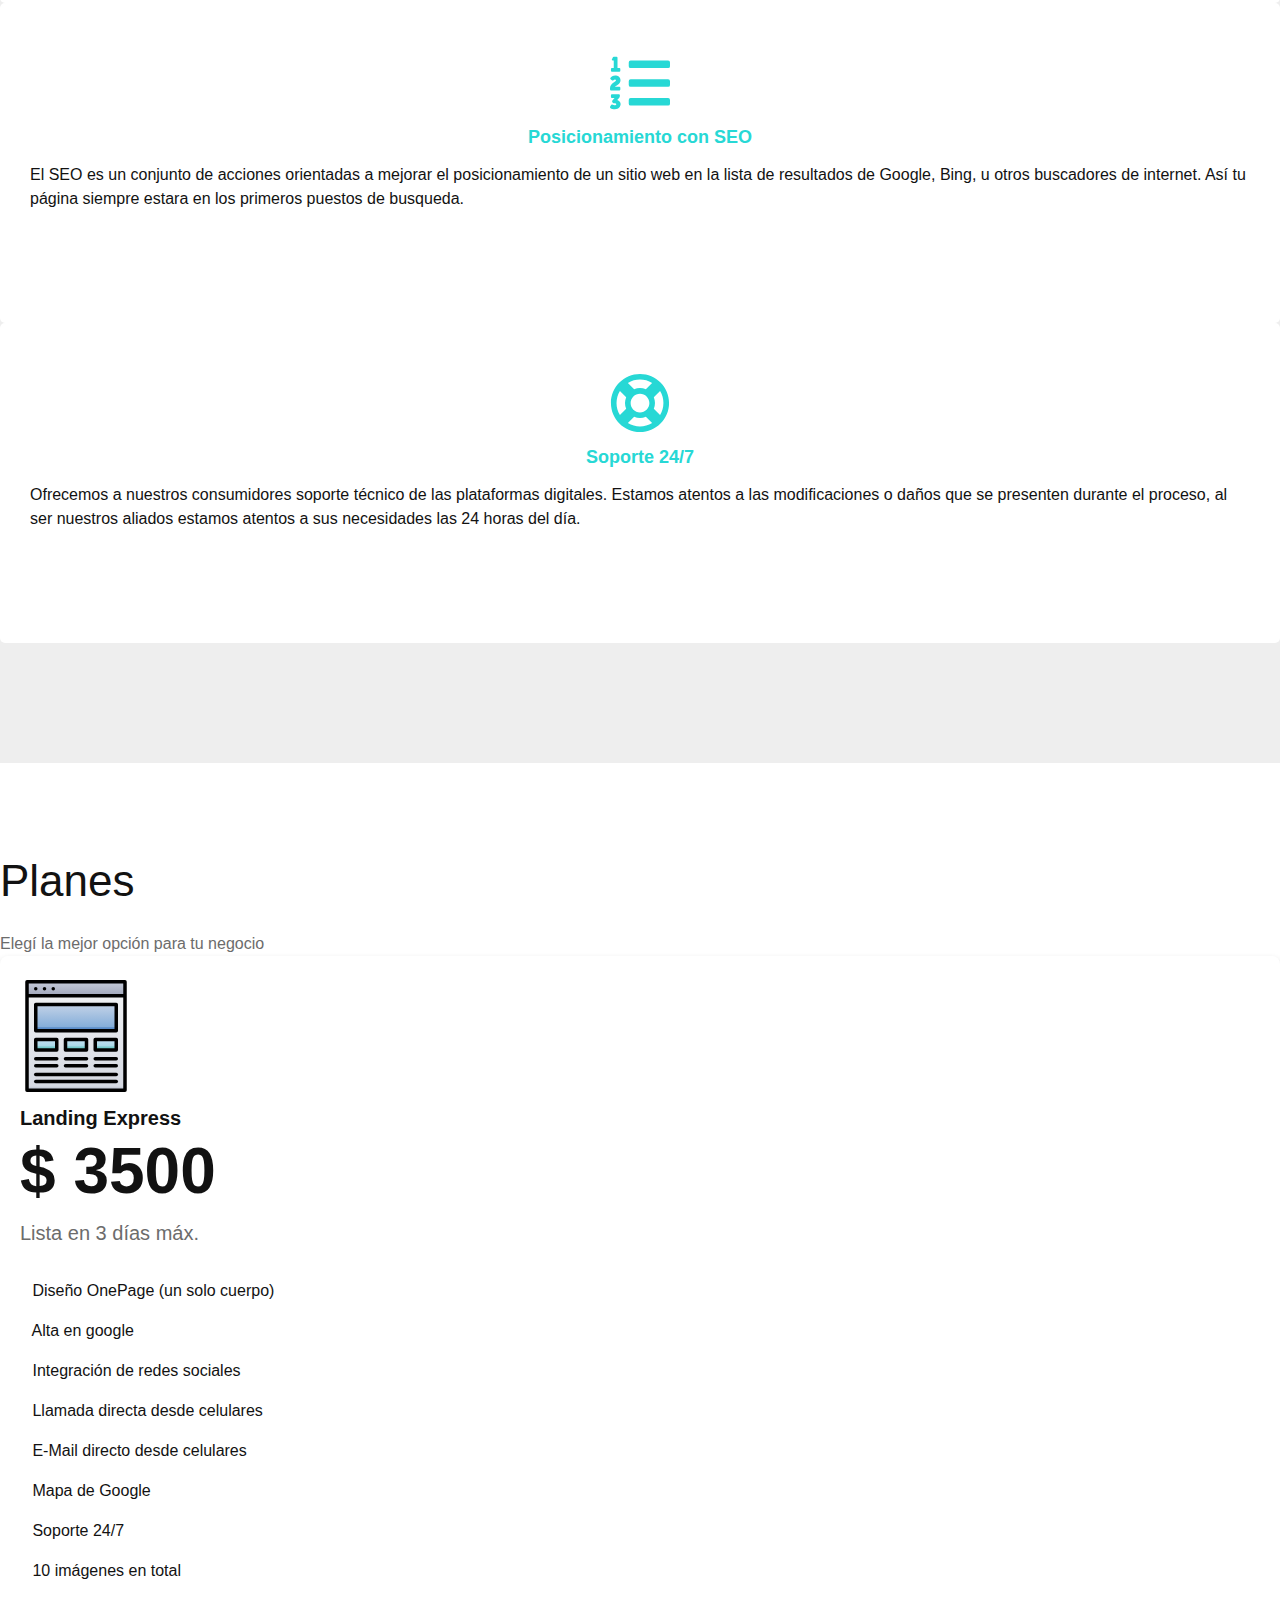
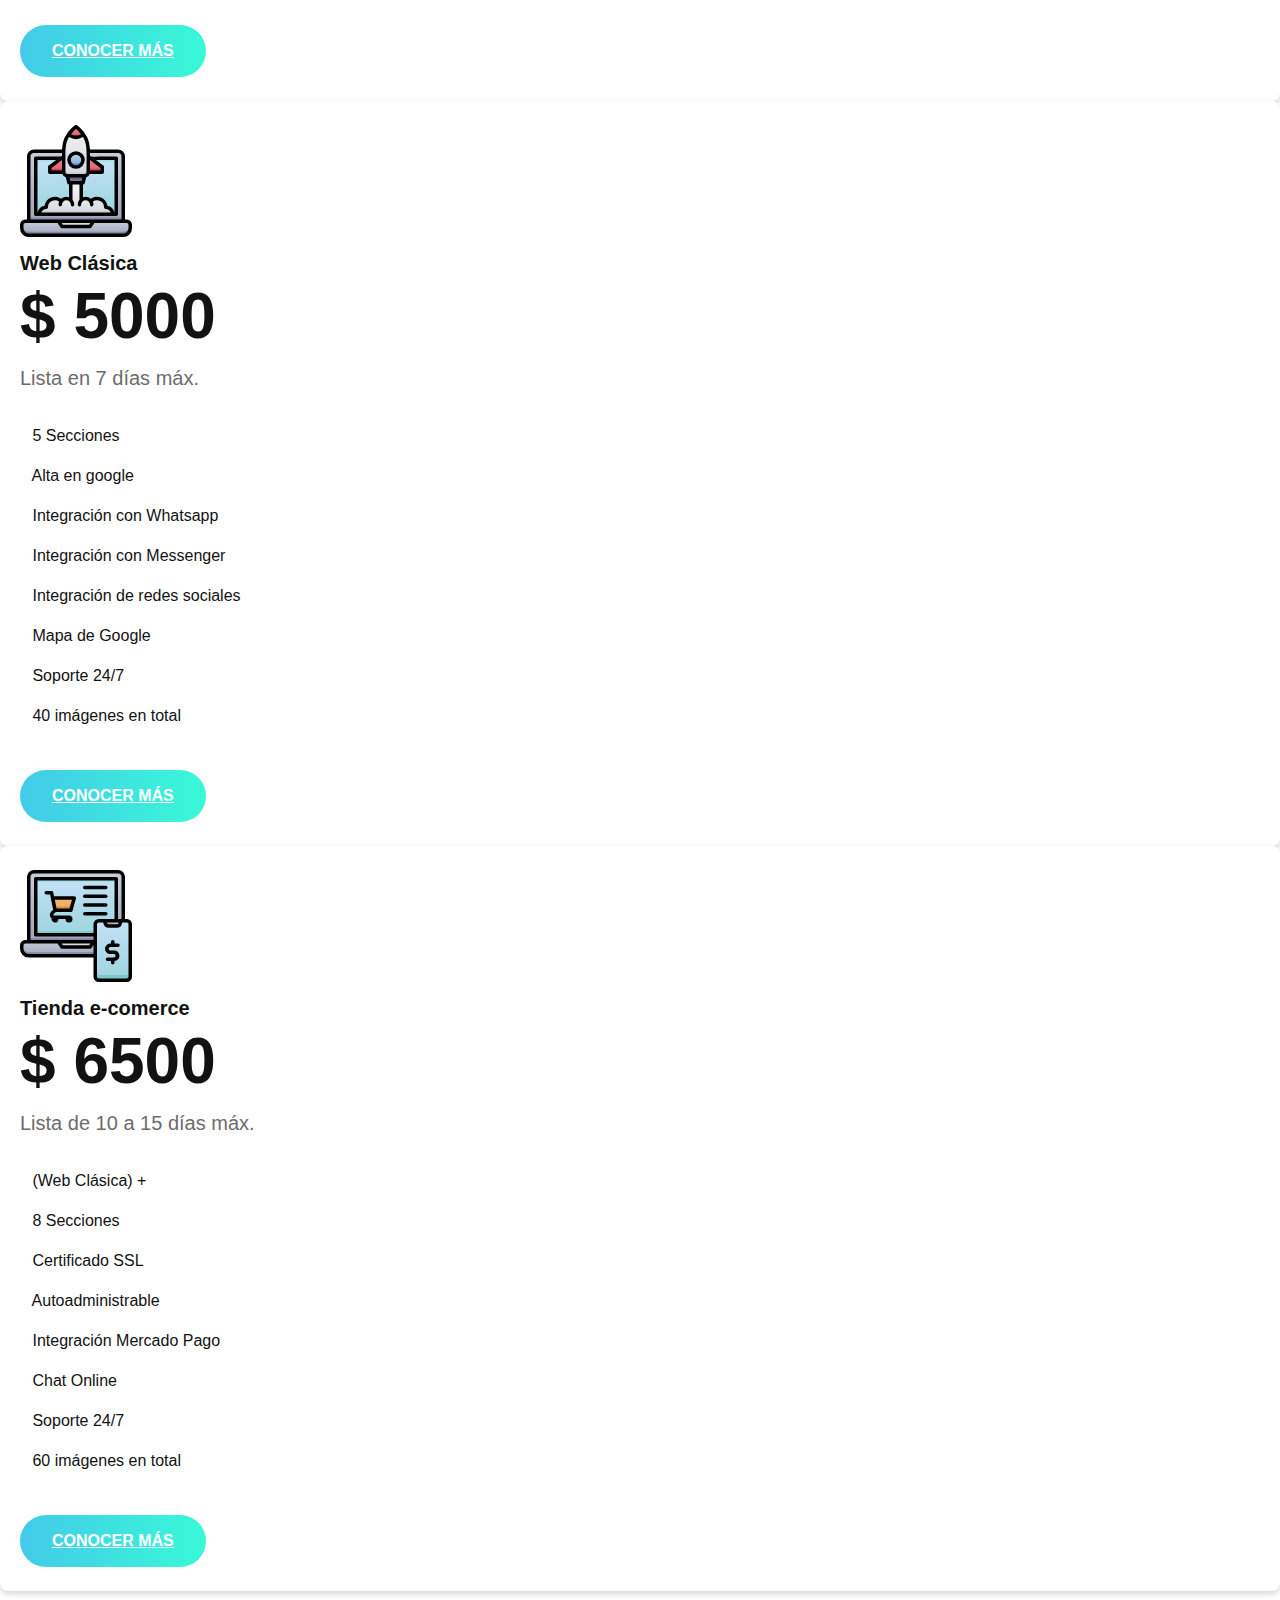
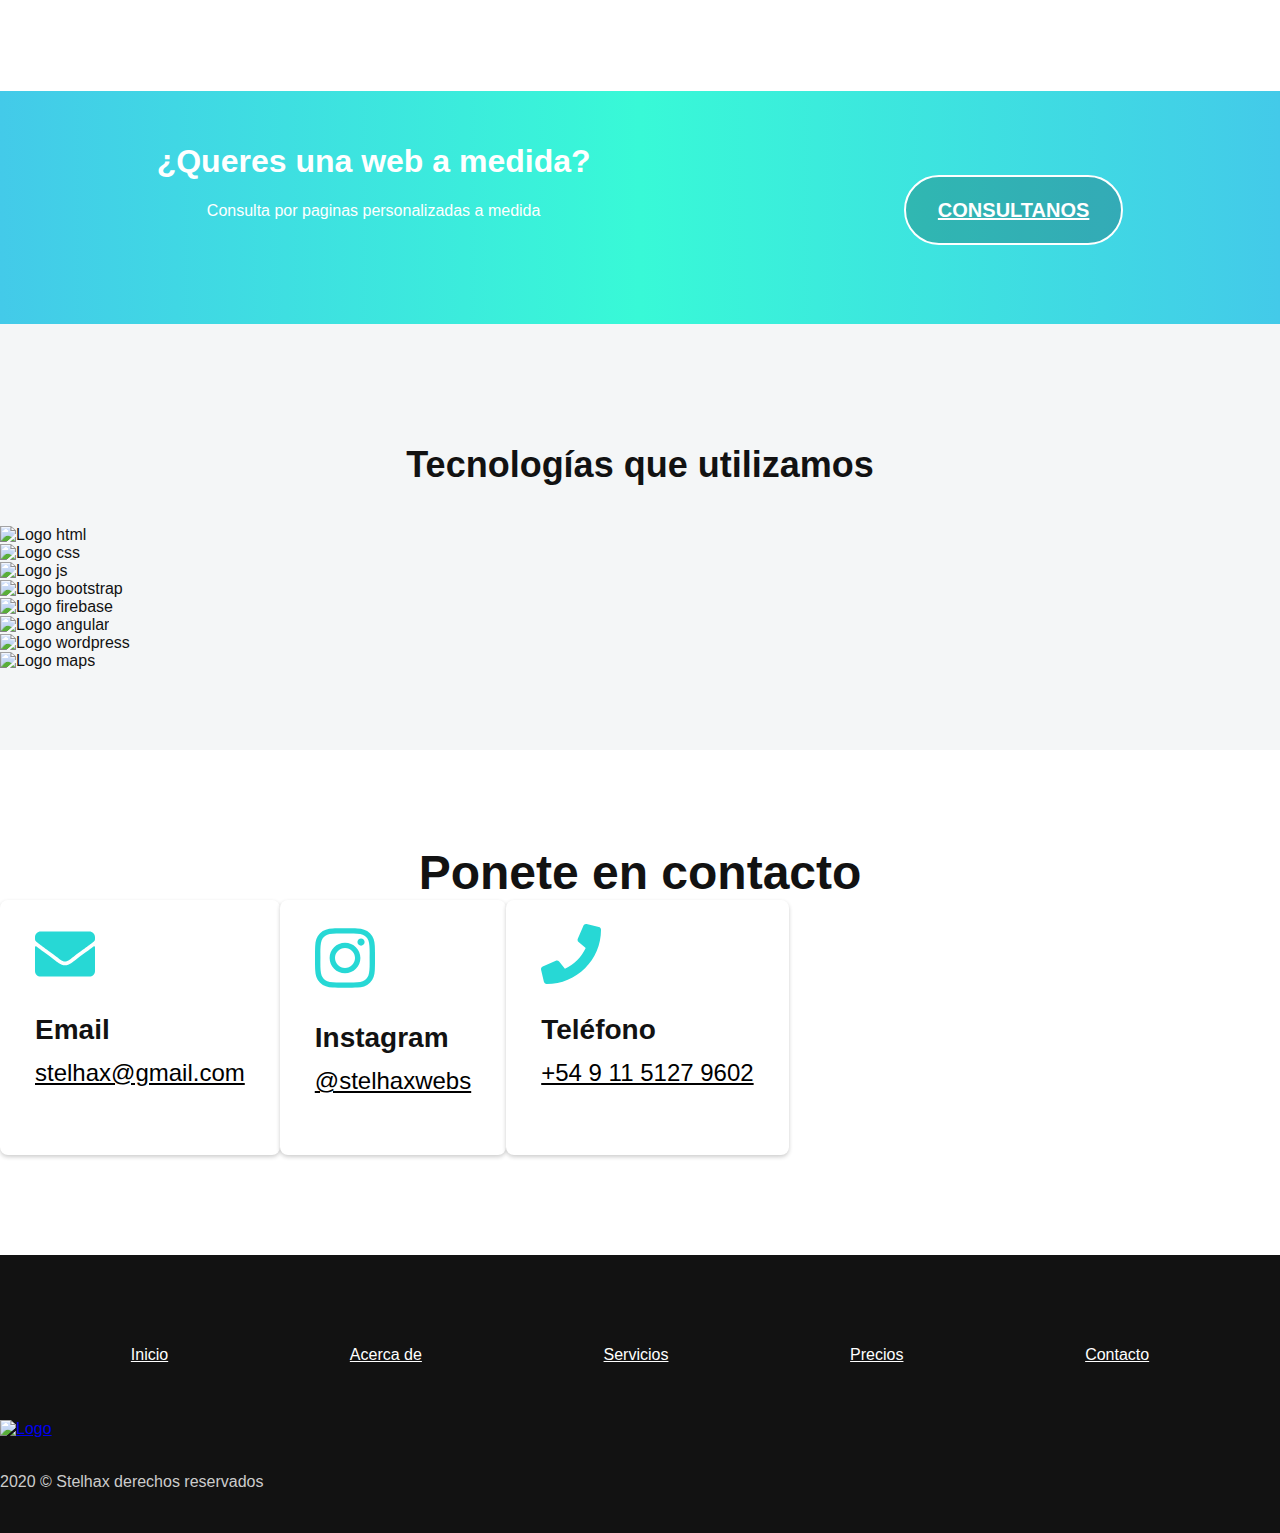
==== commit 7c84a749: "lorem" ====
--- a/index.html
+++ b/index.html
@@ -319,7 +319,7 @@
 </ul>
 </div>
 <div class="pricing-btn rounded-buttons text-center">
-<a class="main-btn rounded-three" href="https://stelhax.com#contact">Conocer más</a>
+<a class="main-btn rounded-three" href="#contact">Conocer más</a>
 </div>
 </div> 
 </div>
@@ -334,7 +334,7 @@
 <h3 class="action-title">¿Queres una web a medida?</h3>
 <p class="text">Consulta por paginas personalizadas a medida </p>
 </div> 
-<a href="https://stelhax.com#contact" class="contact-btn">Consultanos</a>
+<a href="#contact" class="contact-btn">Consultanos</a>
 </div>  
 </section>
 
@@ -495,11 +495,11 @@
 <div class="footer-link">
 
 <ul class="foot">
-<li><a href="https://stelhax.com#home">Inicio</a></li>
-<li><a class="page-scroll" href="https://stelhax.com#about">Acerca de </a></li>
-<li><a class="page-scroll" href="https://stelhax.com#services">Servicios </a></li>
-<li><a class="page-scroll" href="https://stelhax.com#pricing">Precios </a></li>
-<li><a class="page-scroll" href="https://stelhax.com#contact">Contacto </a></li>
+<li><a href="#home">Inicio</a></li>
+<li><a class="page-scroll" href="#about">Acerca de </a></li>
+<li><a class="page-scroll" href="#services">Servicios </a></li>
+<li><a class="page-scroll" href="#pricing">Precios </a></li>
+<li><a class="page-scroll" href="#contact">Contacto </a></li>
 </ul>
 </div> 
 </div>
@@ -512,7 +512,7 @@
 <div class="col-lg-12">
 <div class="footer-logo text-center mt-10">
 <a href="https://stelhax.com"><img src="assets/images/favicon2.png" alt="Logo"></a>
-<p class="text "> &copy; 2020 Stelhax derechos reservados </p>
+ <p class="text "> 2020 &copy; Stelhax derechos reservados </p>
 </div> 
 </div>
 </div> 
@@ -521,7 +521,7 @@
 
 
 
-<a href="stehax.com#home" class="btn-up animado"><img src="assets/fonts/chevron-up-solid.svg" alt="up" class="svg-u"></a>
+<a href="#home" class="btn-up animado"><img src="assets/fonts/chevron-up-solid.svg" alt="up" class="svg-u"></a>
 
 
 
--- a/assets/css/custom.css
+++ b/assets/css/custom.css
@@ -20,7 +20,7 @@
     font-weight: 700;
     margin-bottom: 5px;
     color: #fff;
-    line-height: 55px;
+    
 }
 .main-btn{
     display: inline-block;
@@ -207,12 +207,6 @@
     color: #ccc;
 }
 
-.banner-text .text{
-    margin: 2rem 0;
-    width: 50%;
-    transform: translateX(50%);
-}
-
 .carousel-sub-title{
     color: #f4f4f4;
     font-size: 9rem;
@@ -265,9 +259,7 @@
         padding-bottom: 4rem;
     }
 
-    .banner-text .text{
-        width: 100%;
-        transform: none;
-        margin: 1rem 0;
+    .banner-text{
+        height: 100%;
     }
 }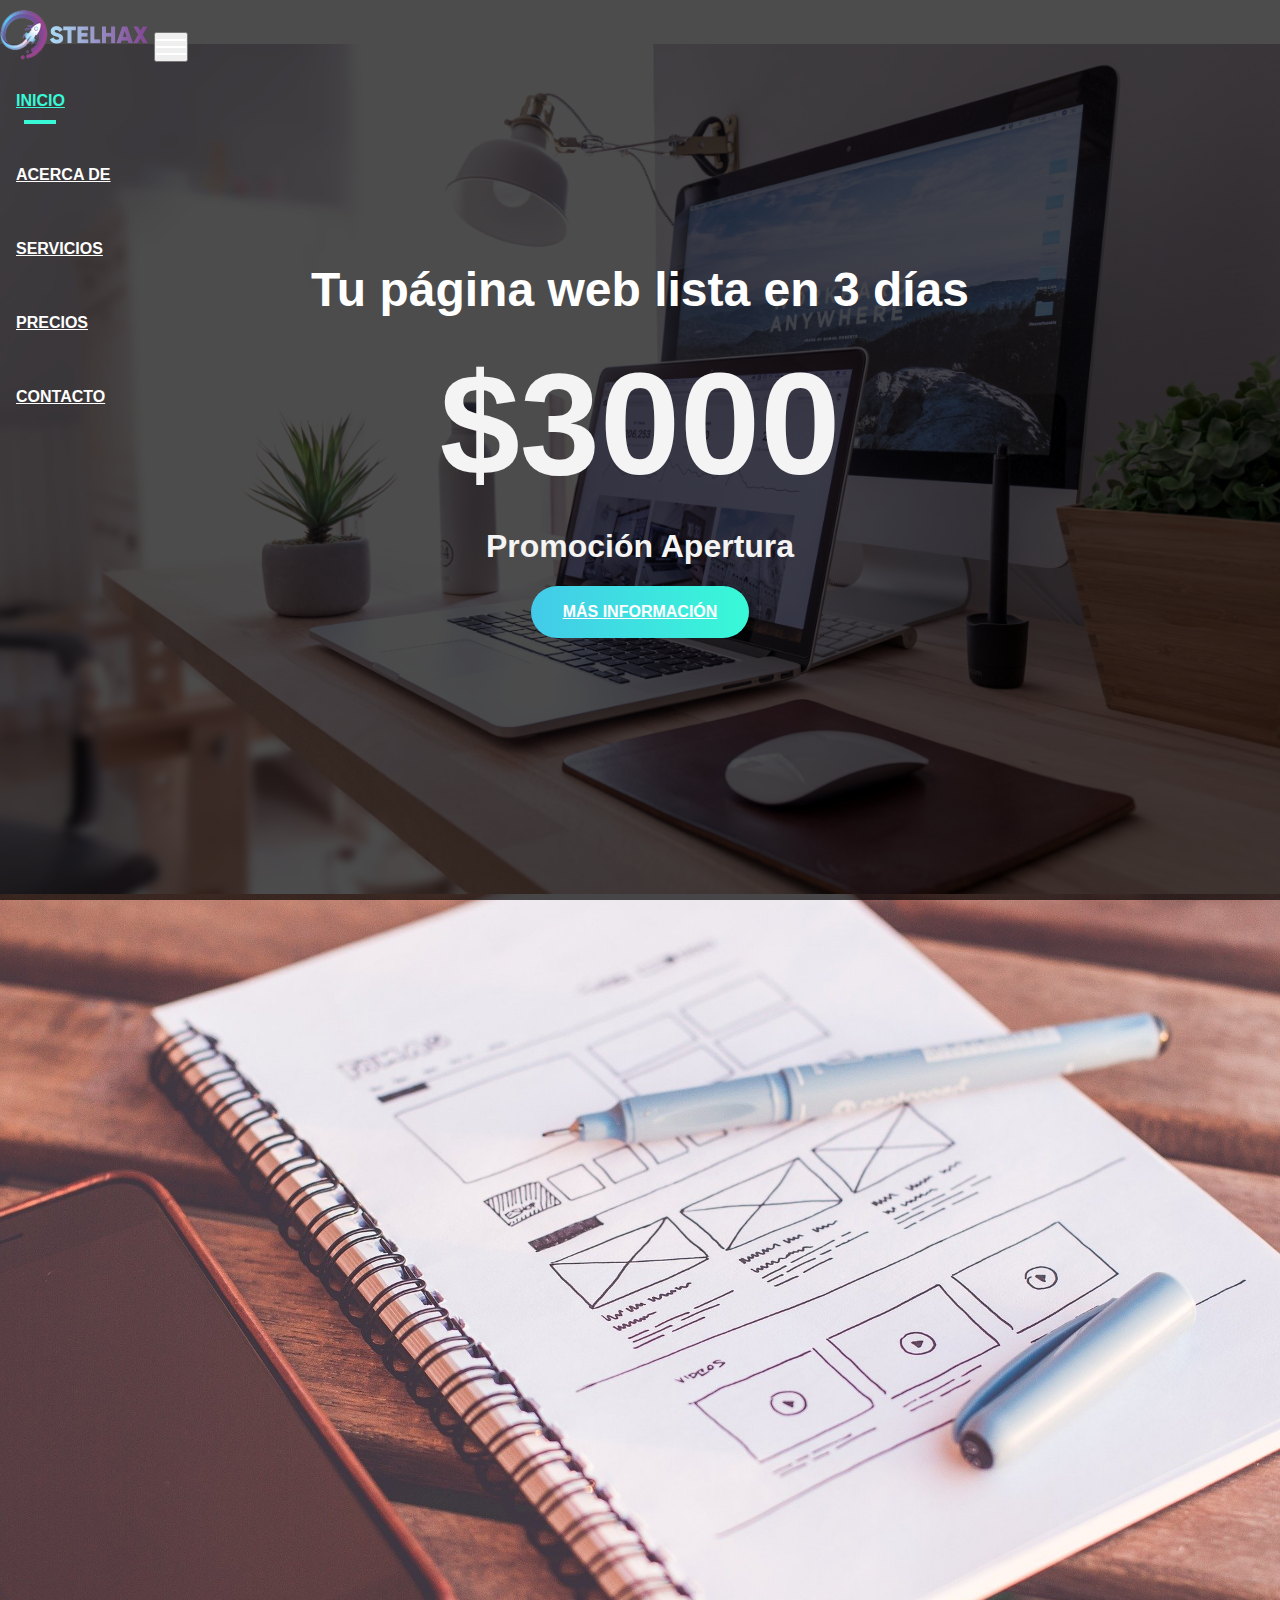
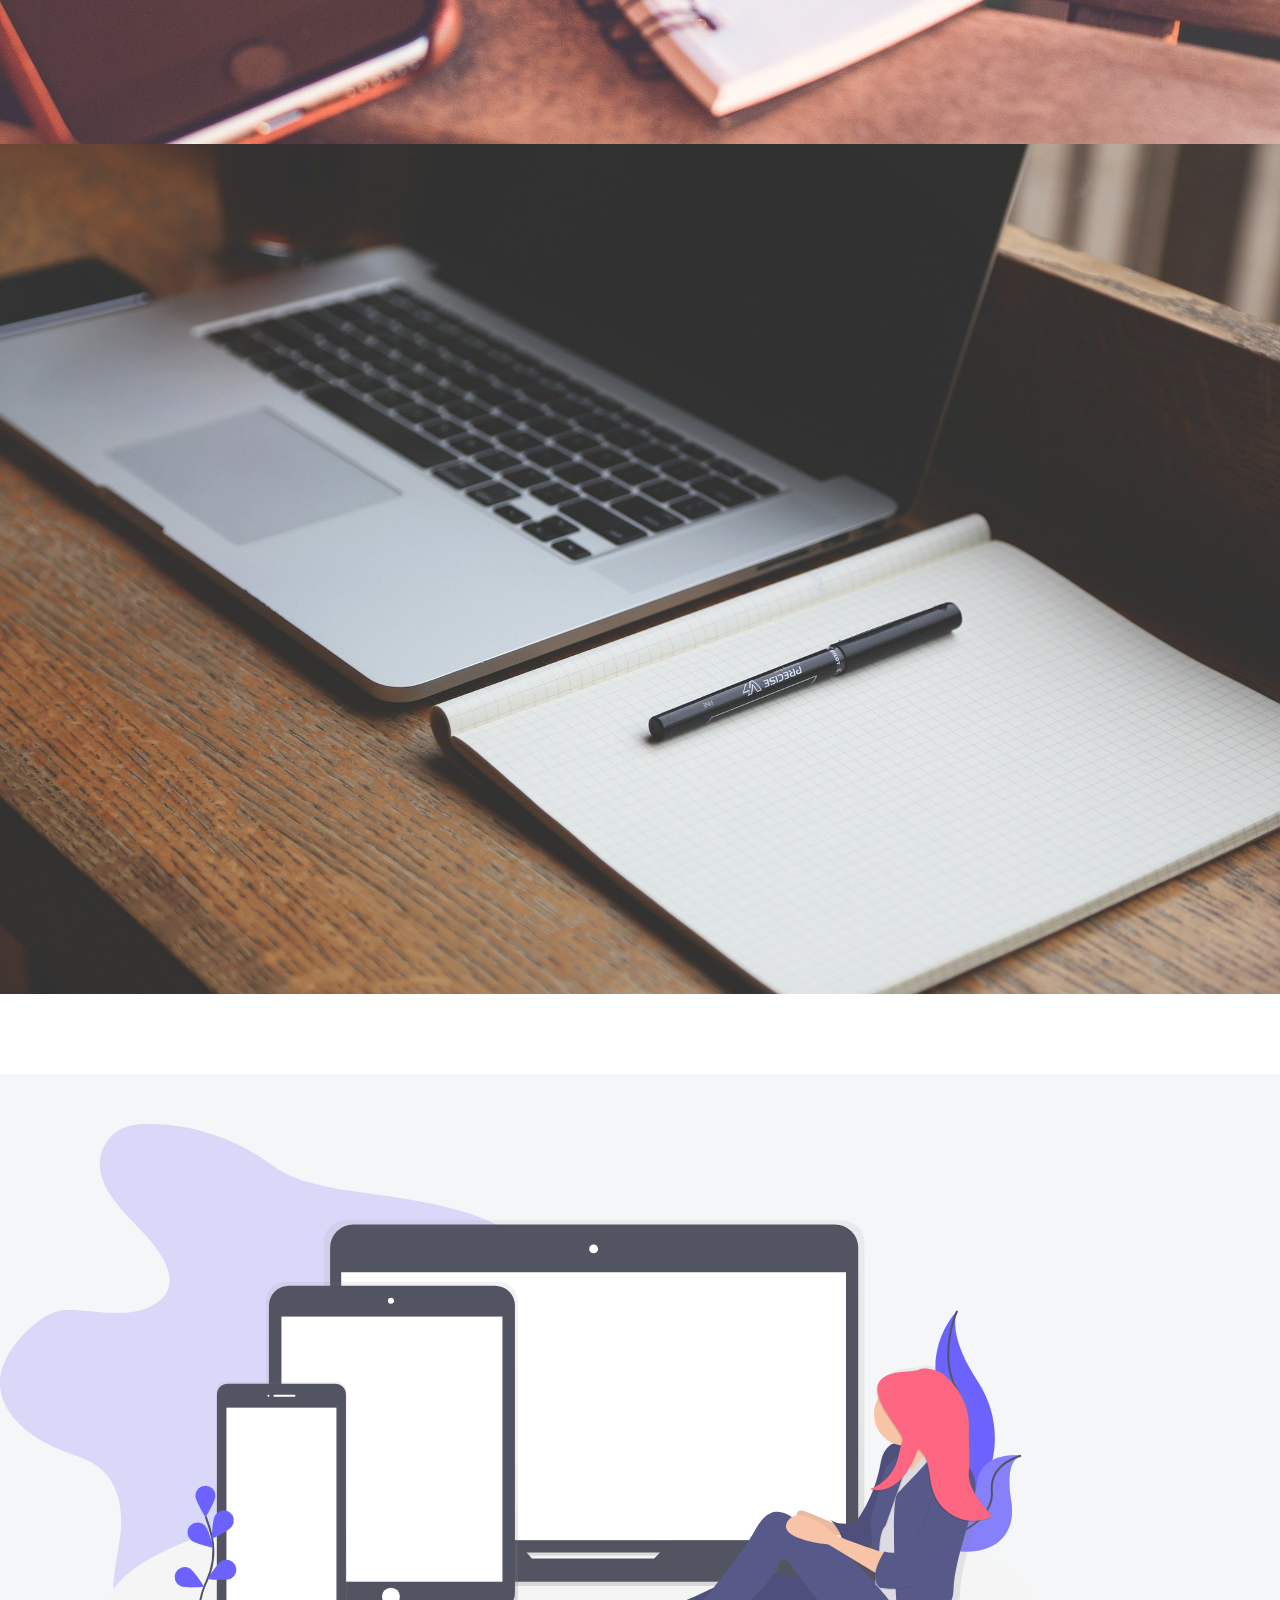
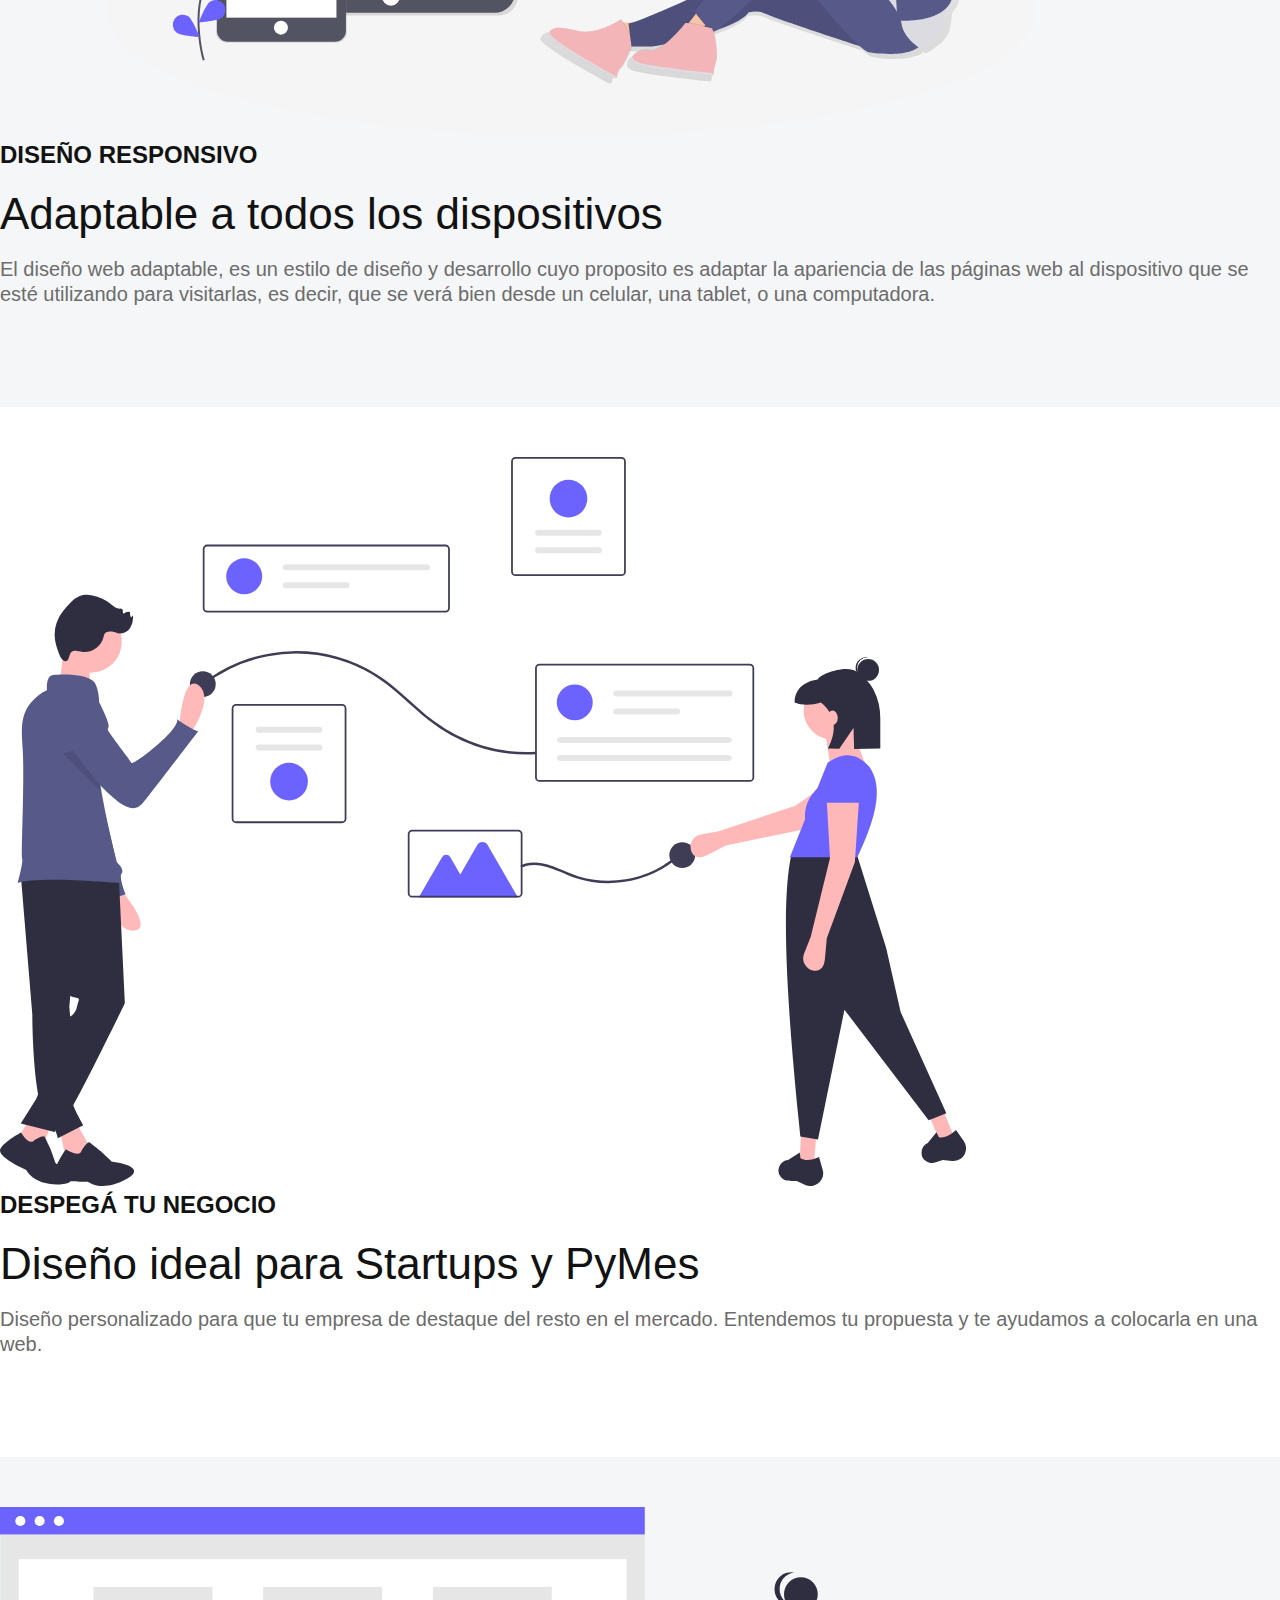
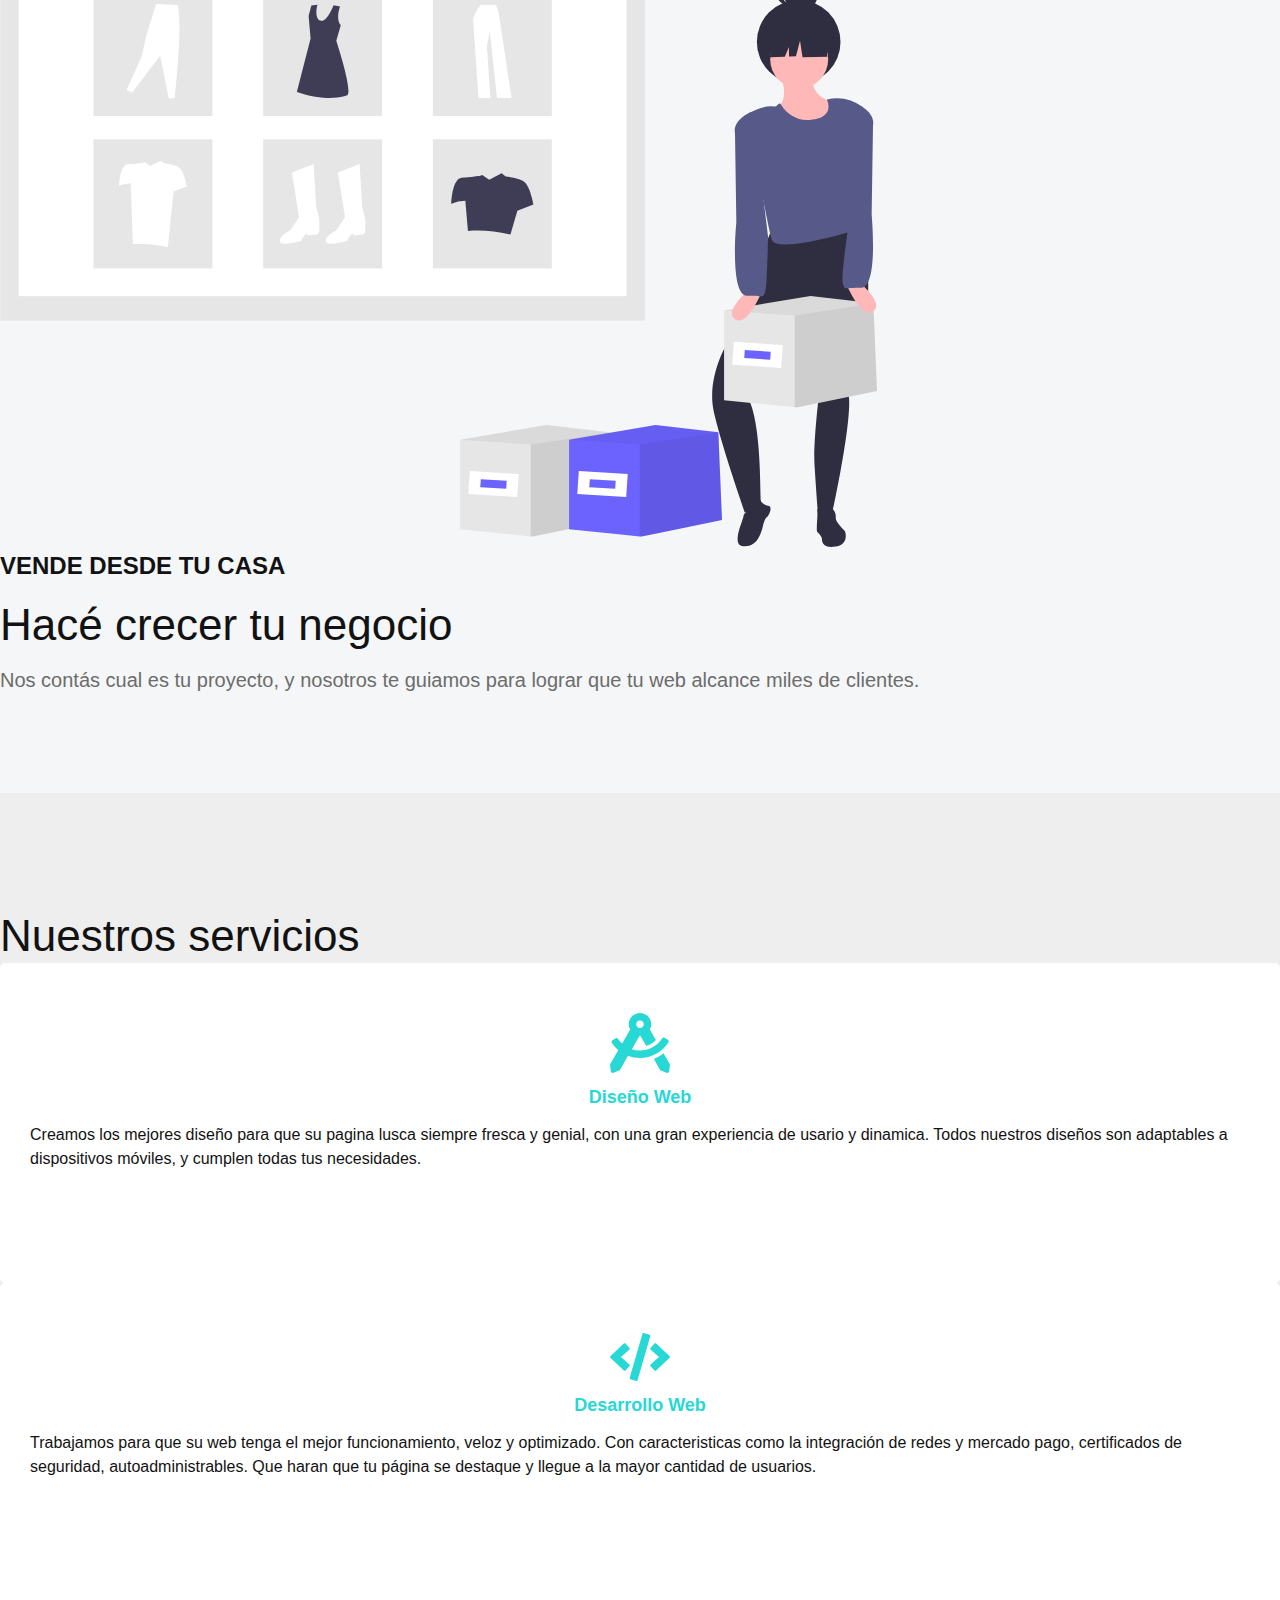
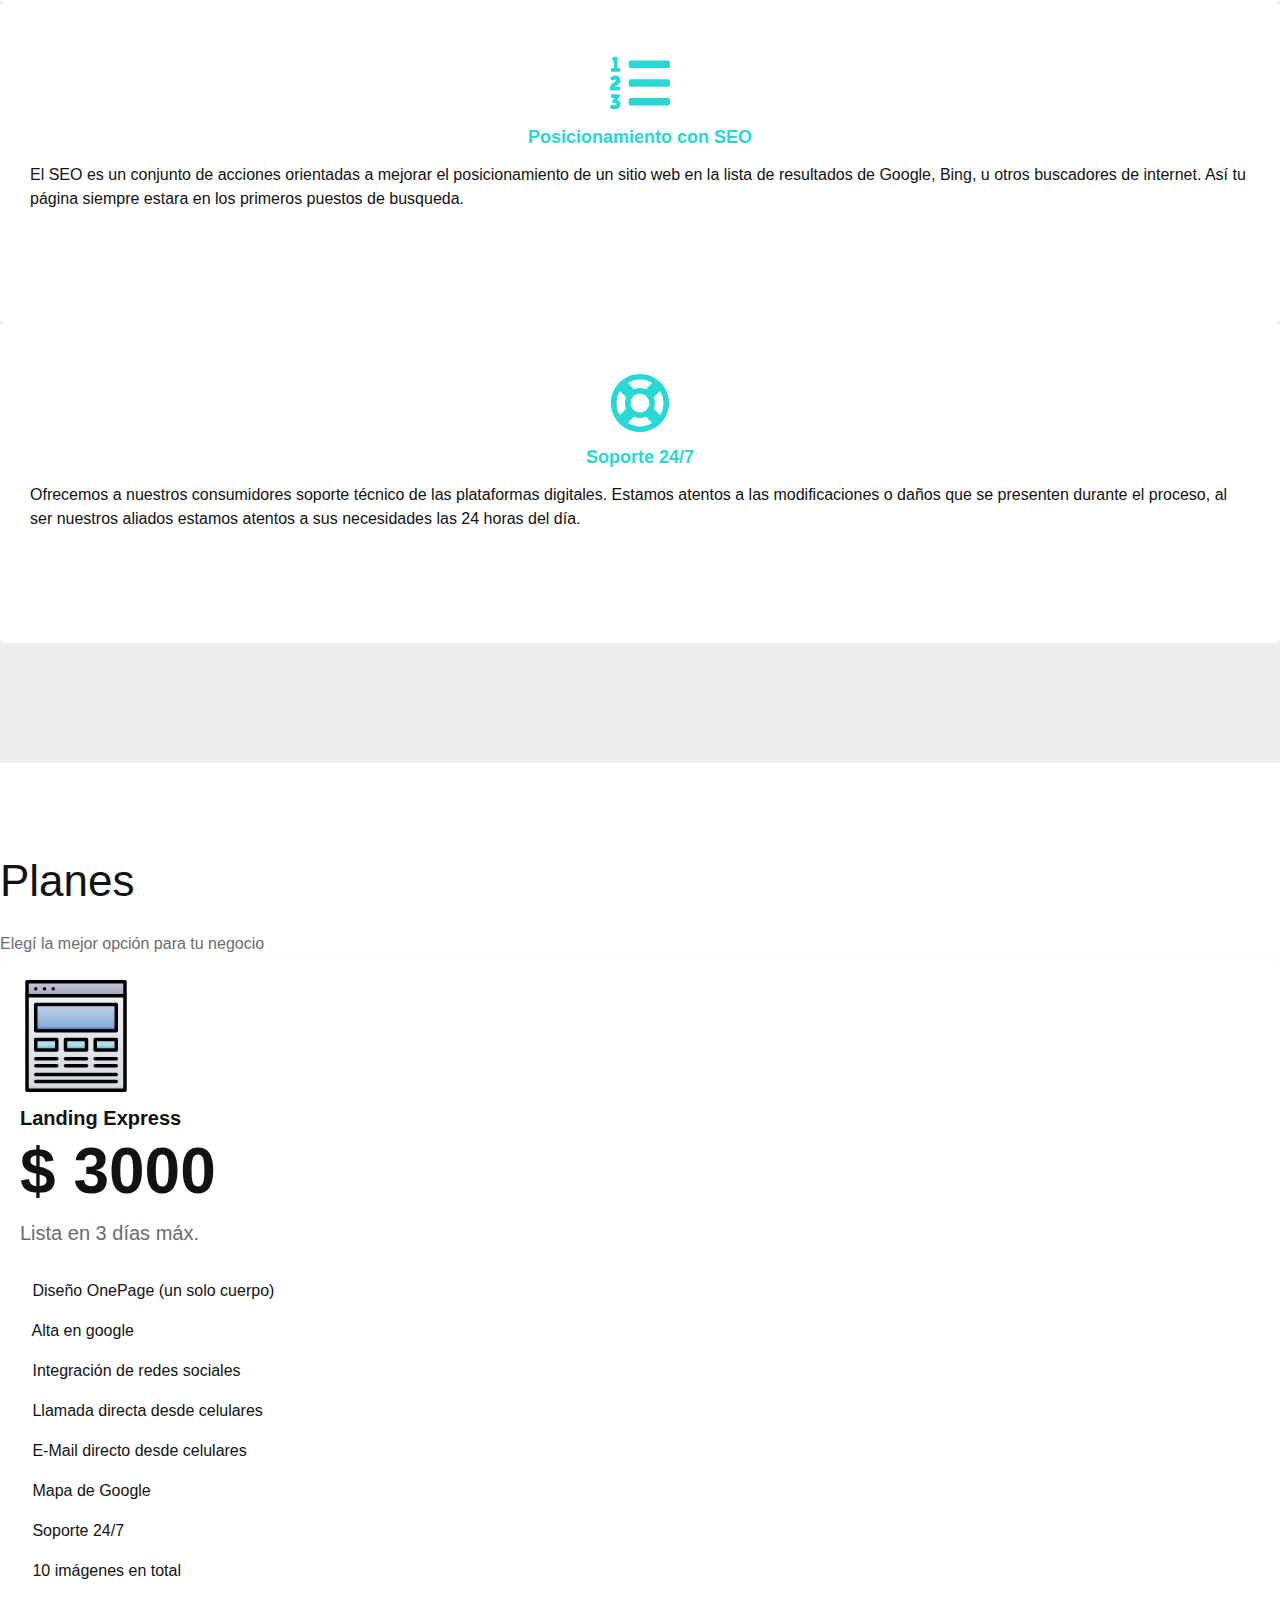
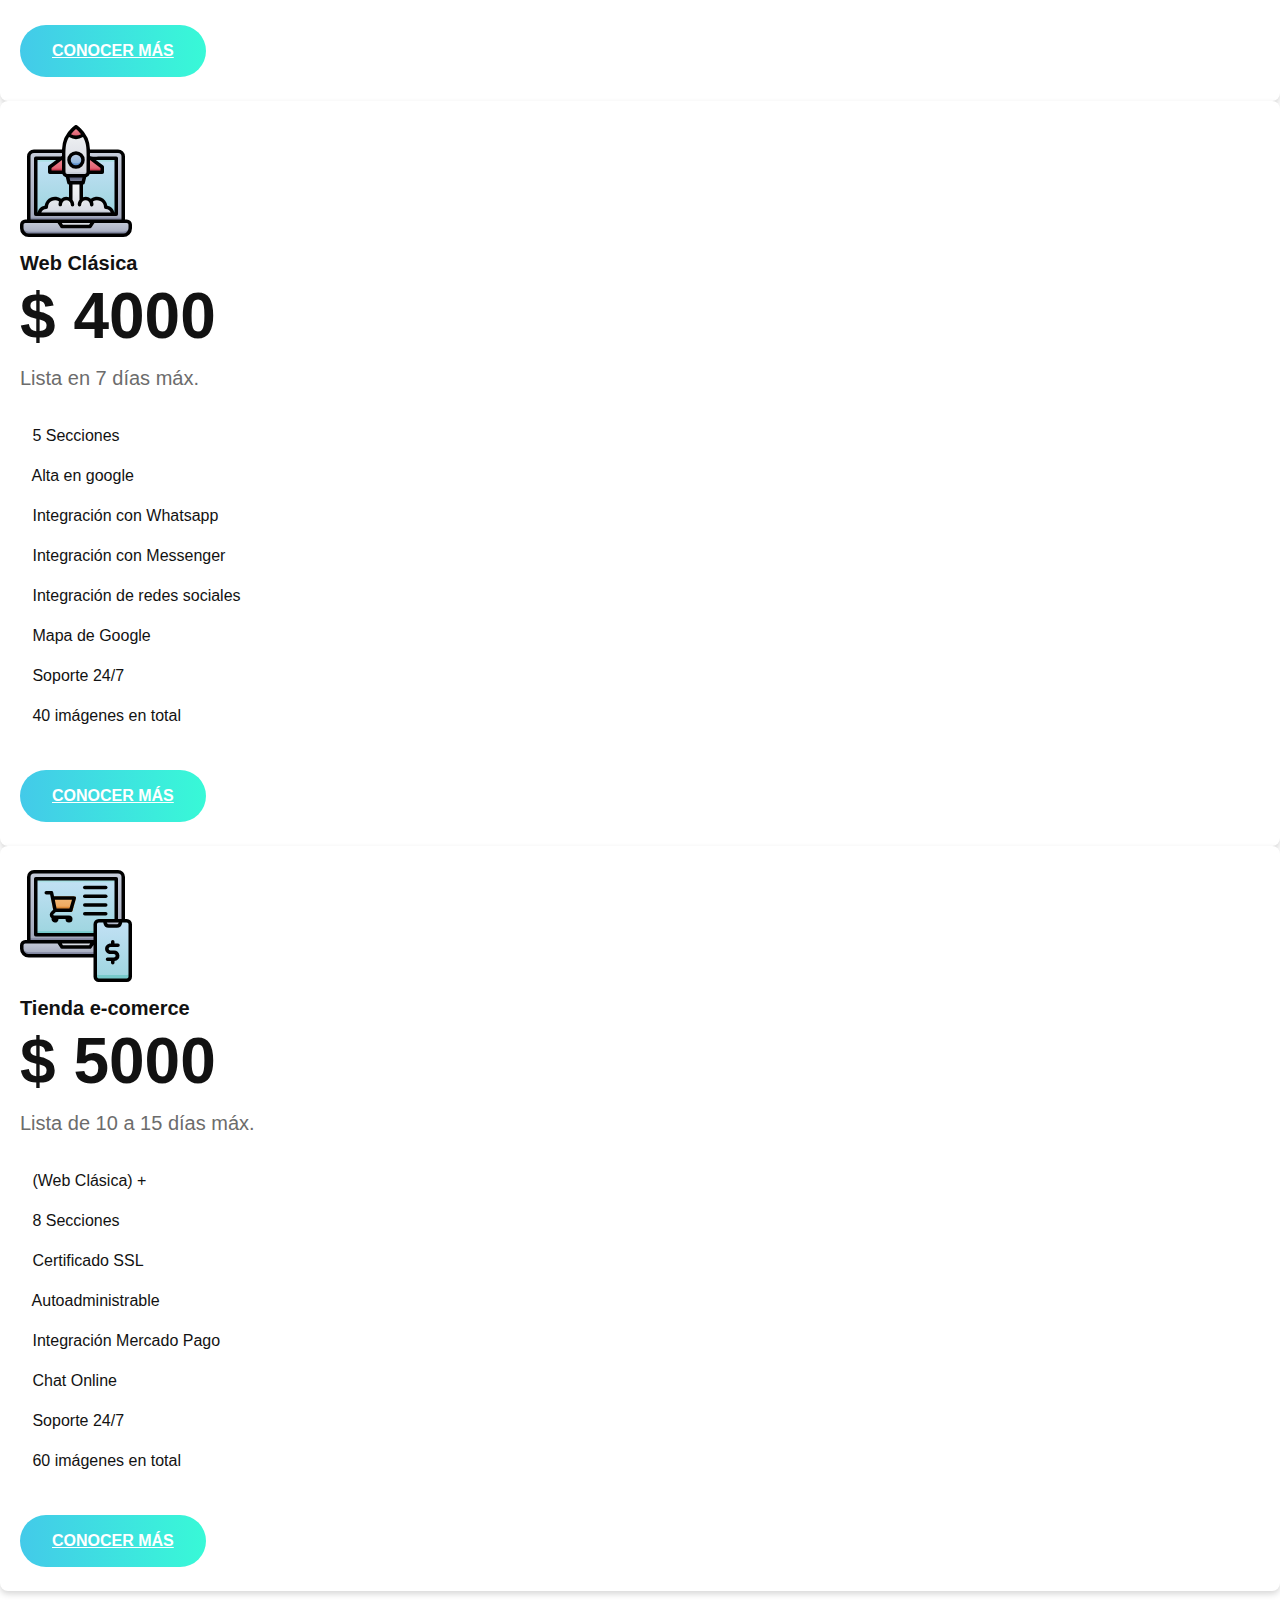
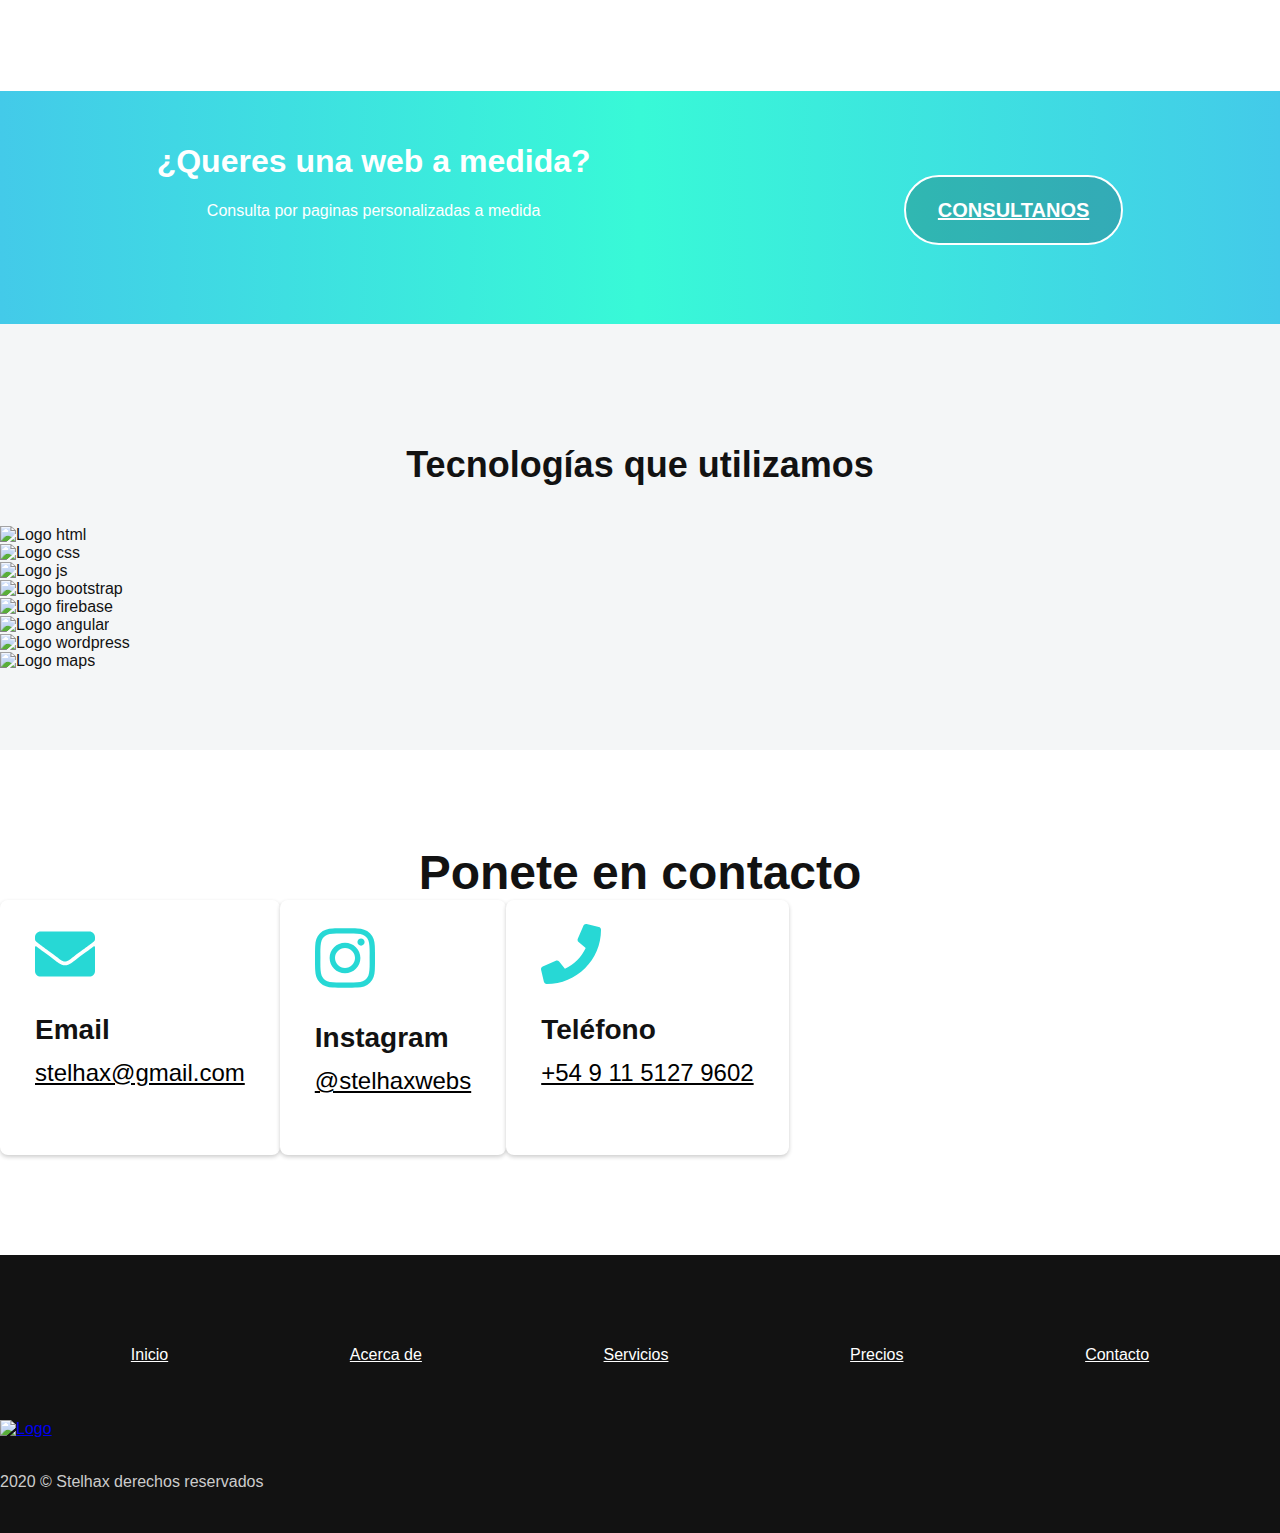
==== commit d6b4597e: "icons" ====
--- a/index.html
+++ b/index.html
@@ -8,7 +8,7 @@
 <meta name="keywords" content=" web, ecomerce, landing, precios, pagina, page, autoadministrable">
 <title>Stelhax - Diseño y desarrollo web</title>
 
-<link rel="shortcut icon" href="assets/images/favicon.png" type="image/png">
+<link rel="shortcut icon" href="assets/images/favicon.ico" type="image/png">
 
 <link rel="stylesheet" href="assets/css/bootstrap.min.css">
 
@@ -42,7 +42,7 @@
             <div class="col-lg-12">
 <nav class="navbar navbar-expand-lg">
 <a class="navbar-brand" href="#">
-    <img src="assets/images/logo-alt.png" alt="Logo">
+    <img src="assets/images/logo.png" alt="Logo">
 </a>
 <button class="navbar-toggler" type="button" data-toggle="collapse" data-target="#navbarEight" aria-controls="navbarEight" aria-expanded="false" aria-label="Toggle navigation">
 <span class="toggler-icon"></span>
@@ -96,7 +96,7 @@
 </div>
 <div class="banner-text"> 
     <h1 class="carousel-title">Tu página web lista en 3 días</h1>
-    <h2 class="carousel-sub-title">$3500</h2>
+    <h2 class="carousel-sub-title">$3000</h2>
     <h3 class="carousel-promo-title">Promoción Apertura</h3>
     <div class="carousel-btn rounded-buttons">
         <a class="main-btn rounded-three" href="#pricing">Más información</a>
@@ -249,7 +249,7 @@
 </div>
 <div class="pricing-header text-center">
 <h5 class="sub-title type-page">Landing Express</h5>
-<span class="price">$ 3500</span>
+<span class="price">$ 3000</span>
 <p class="year">Lista en 3 días máx.</p>
 </div>
 <div class="pricing-list">
@@ -276,7 +276,7 @@
     </div>
     <div class="pricing-header text-center">
         <h5 class="sub-title type-page">Web Clásica</h5>
-        <span class="price ">$ 5000</span>
+        <span class="price ">$ 4000</span>
         <p class="year">Lista en 7 días máx.</p>
     </div>
     <div class="pricing-list">
@@ -303,7 +303,7 @@
         </div>
         <div class="pricing-header text-center">
             <h5 class="sub-title type-page">Tienda e-comerce</h5>
-            <span class="price">$ 6500</span>
+            <span class="price">$ 5000</span>
             <p class="year">Lista de 10 a 15 días máx.</p>
         </div>
         <div class="pricing-list">
